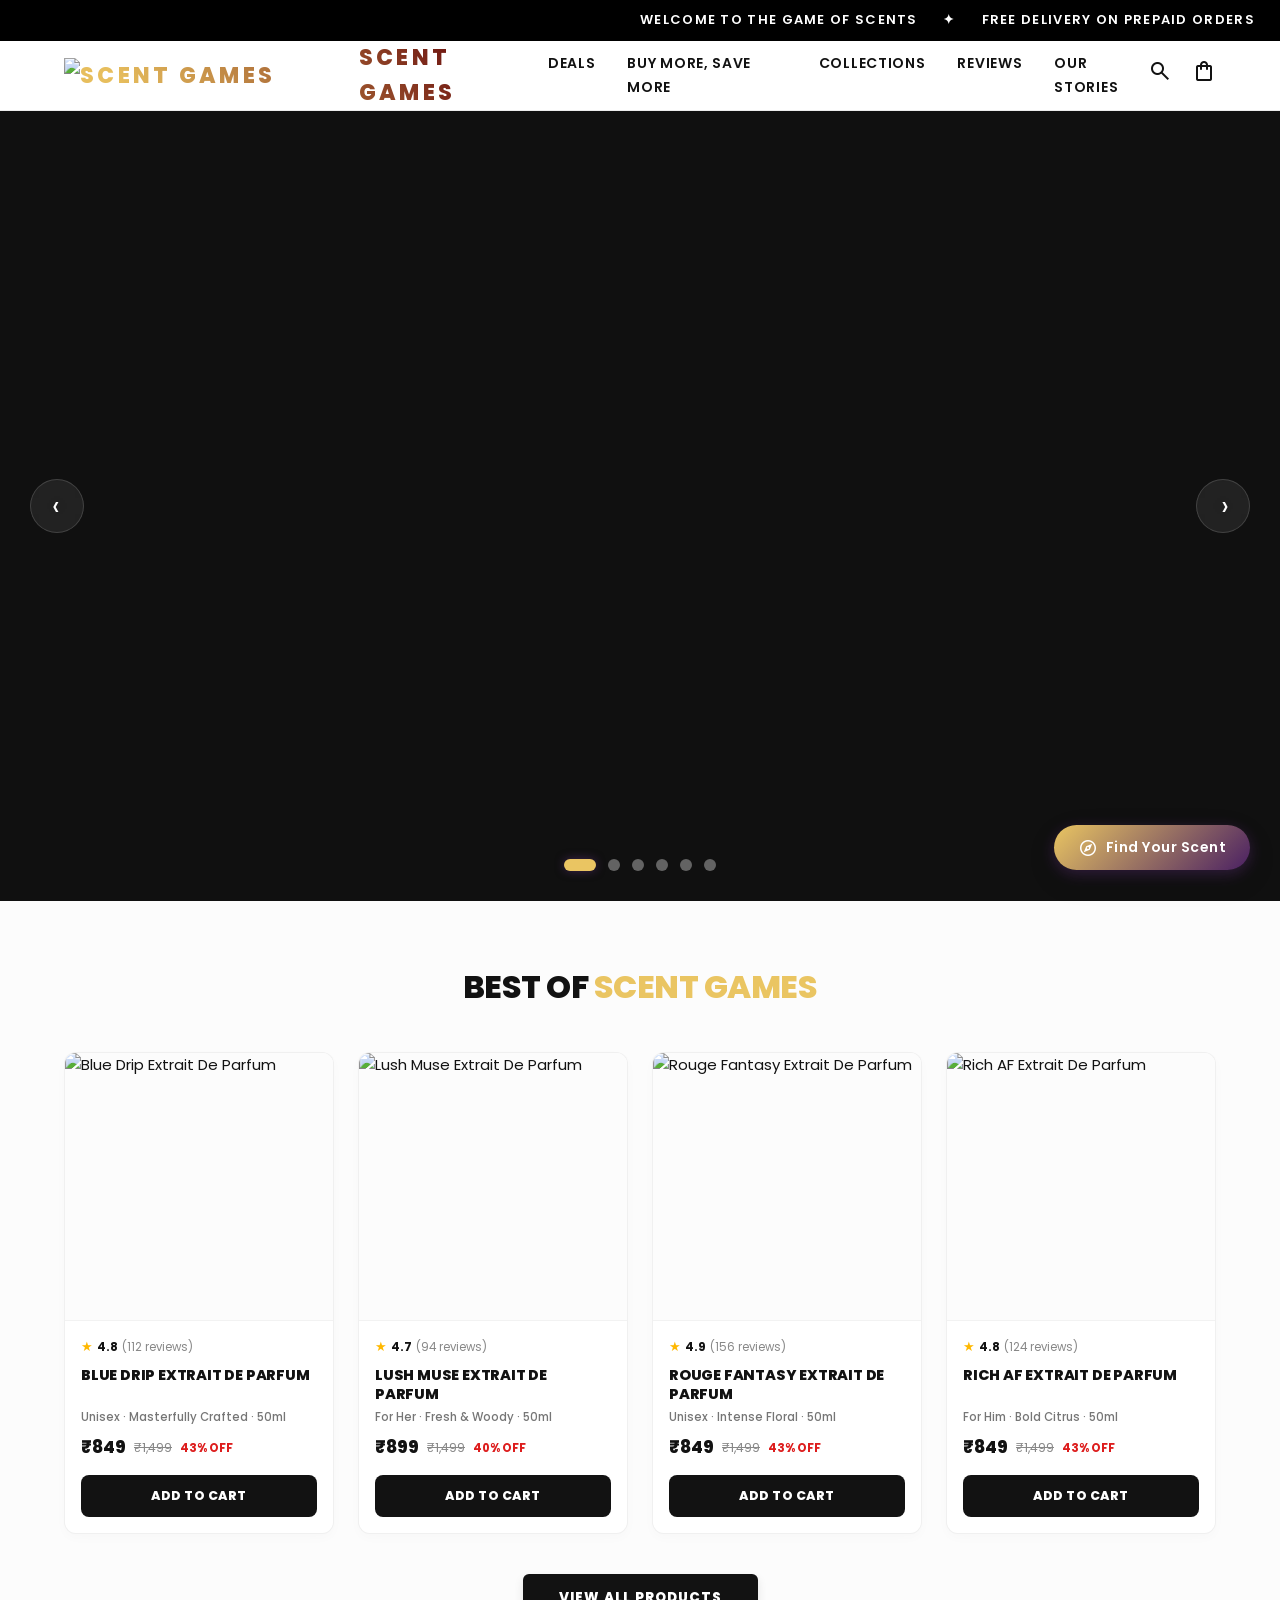
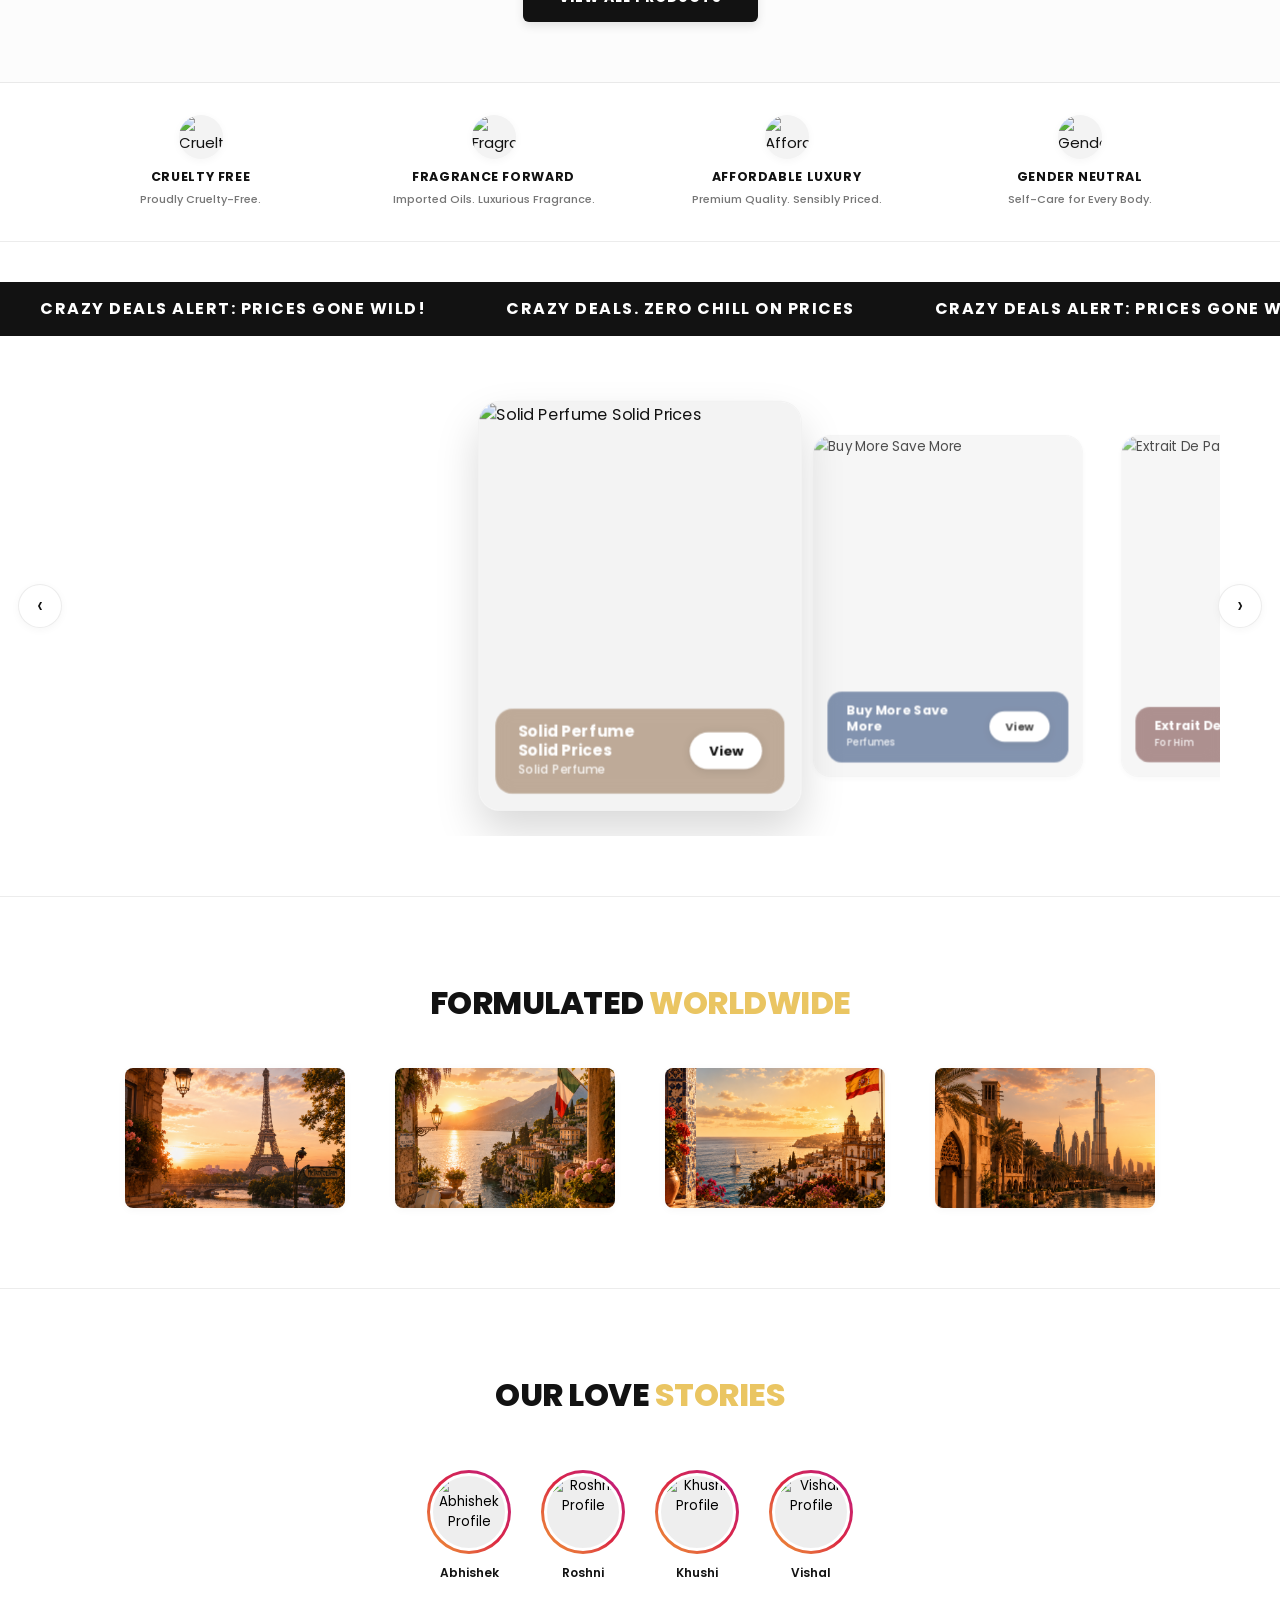
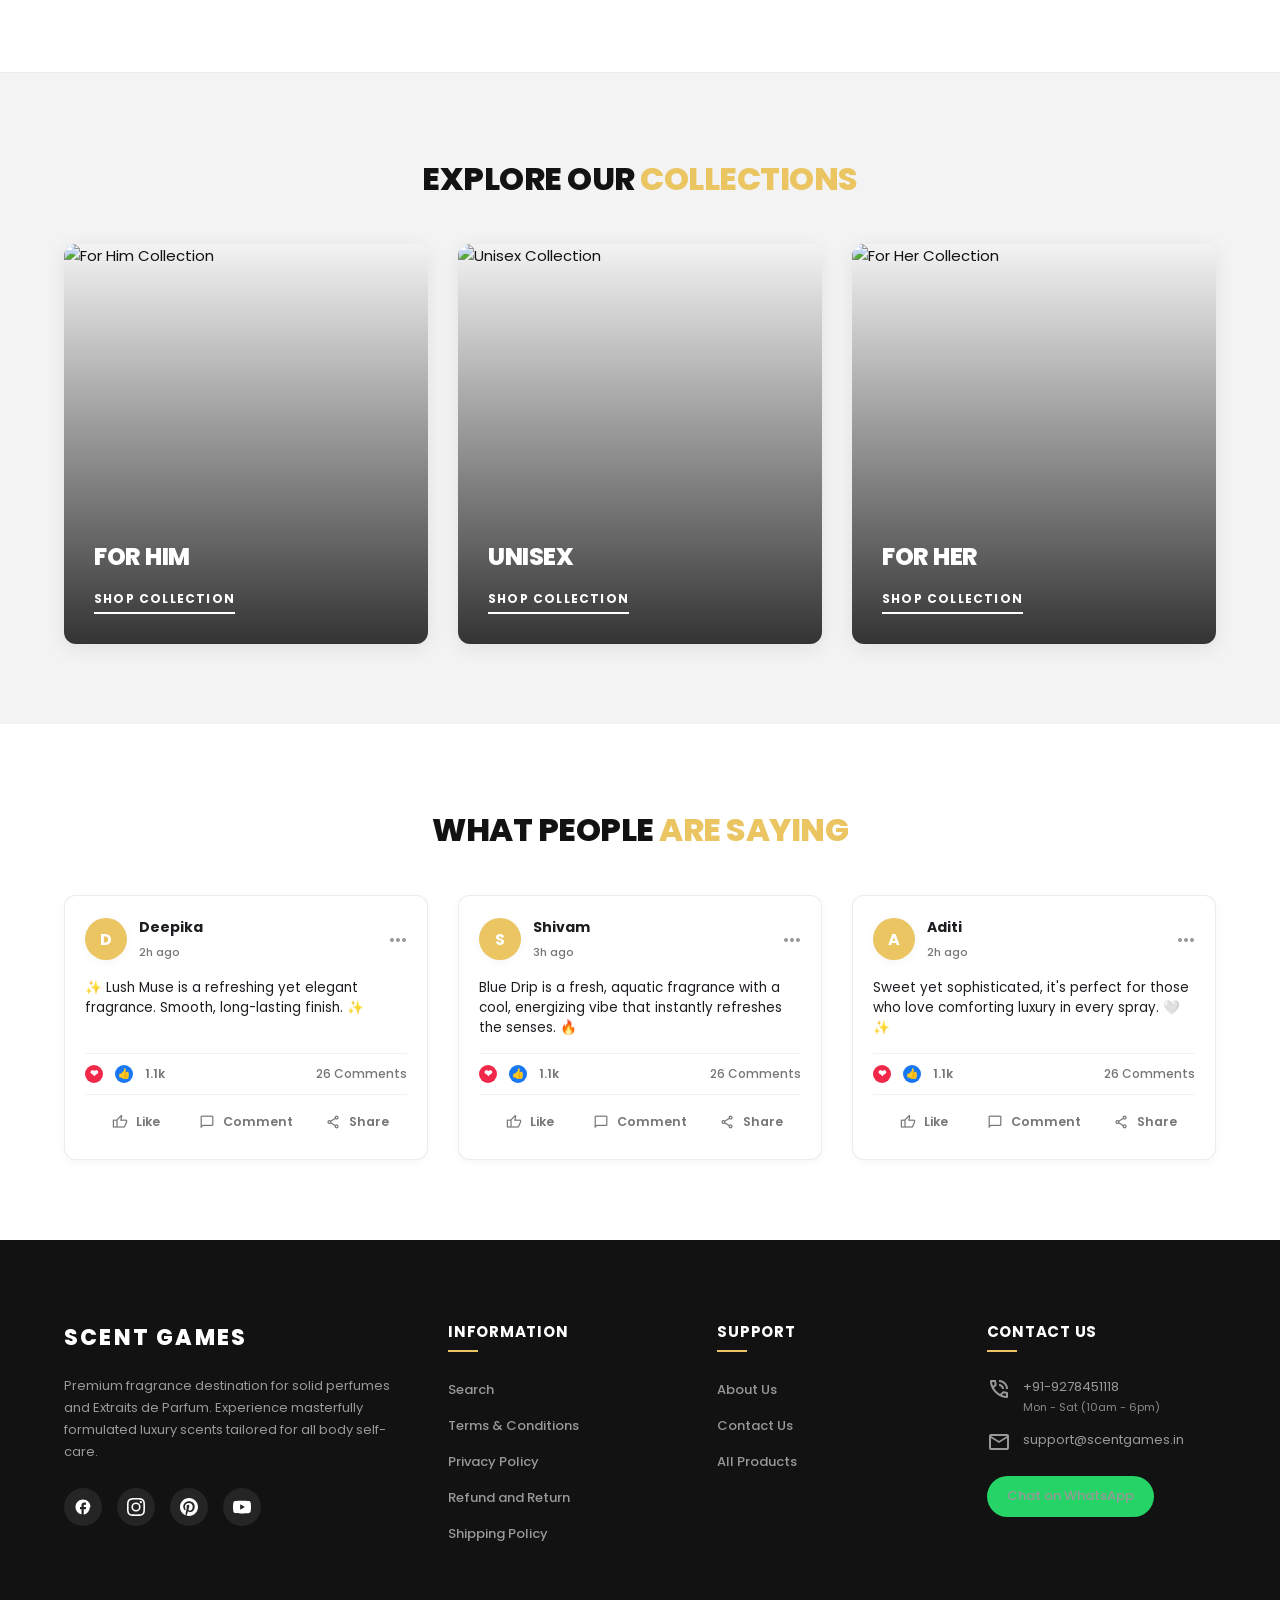
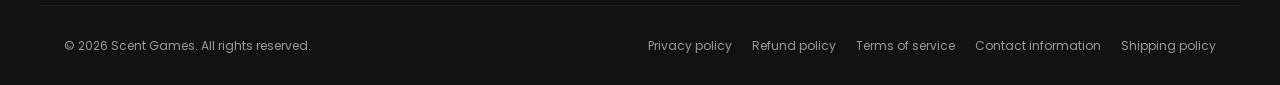
==== index.html @ b8e92f94 "feat: show country name in white text on hover inside formulated country icons" ====
<!DOCTYPE html>
<html lang="en">

<head>
  <meta charset="UTF-8">
  <meta name="viewport" content="width=device-width, initial-scale=1.0">
  <meta name="description"
    content="Scent Games - Premium Fragrance Collection. Internationally formulated solid perfumes and Extraits de Parfum. Masterfully crafted, exceptionally long lasting, cruelty-free.">
  <meta name="keywords"
    content="Scent Games, perfume, solid perfume, luxury fragrance, Extrait de Parfum, unisex perfume, cruelty-free scent">
  <meta name="author" content="Scent Games">

  <title>Scent Games | Premium Fragrance Collection</title>

  <!-- Favicon -->
  <link rel="icon" type="image/png"
    href="https://scentgames.in/cdn/shop/files/Favicon.png?crop=center&height=32&v=1773319005&width=32">

  <!-- Stylesheets -->
  <link rel="stylesheet" href="index.css">

  <!-- Material Symbols Outlined -->
  <link
    href="https://fonts.googleapis.com/css2?family=Material+Symbols+Outlined:opsz,wght,FILL,GRAD@20..48,100..700,0..1,-50..200"
    rel="stylesheet" />
</head>

<body>

  <!-- ── ANNOUNCEMENT BAR ─────────────────────────────────────────────────── -->
  <div class="announcement-bar">
    <div class="announcement-marquee">
      Welcome to The Game Of Scents &nbsp;&nbsp;&nbsp;&nbsp; ✦ &nbsp;&nbsp;&nbsp;&nbsp; Free delivery on prepaid orders
      &nbsp;&nbsp;&nbsp;&nbsp; ✦ &nbsp;&nbsp;&nbsp;&nbsp; Shop our Solid Perfumes and Extraits de Parfum now!
    </div>
  </div>

  <!-- ── HEADER ───────────────────────────────────────────────────────────── -->
  <header class="site-header">
    <div class="container header-container">
      <button class="menu-toggle" id="menu-toggle" aria-label="Toggle navigation">☰</button>

      <div class="logo">
        <a href="#home">
          <img src="https://scentgames.in/cdn/shop/files/LOGO_1.png?v=1768311142" alt="Scent Games Logo"
            class="logo-img">
          Scent Games
        </a>
      </div>

      <nav class="main-nav" id="main-nav">
        <ul>
          <li><a href="#bundle" class="nav-link">Deals</a></li>
          <li><a href="#bundle" class="nav-link">Buy More, Save More</a></li>
          <li><a href="#collections" class="nav-link">Collections</a></li>
          <li><a href="#testimonials" class="nav-link">Reviews</a></li>
          <li><a href="#stories" class="nav-link">Our Stories</a></li>
         
        </ul>
      </nav>

      <div class="header-actions">
        <button class="header-action-btn" id="search-btn" aria-label="Search">
          <span class="material-symbols-outlined">search</span>
        </button>
        <button class="header-action-btn" id="cart-open-btn" aria-label="Open Cart">
          <span class="material-symbols-outlined">shopping_bag</span>
          <span class="cart-count-badge" id="cart-badge" style="display: none;">0</span>
        </button>
      </div>
    </div>
  </header>

  <main id="MainContent">

    <!-- ── HERO SECTION ───────────────────────────────────────────────────── -->
    <!-- <section class="hero-slider" id="home">
      <!-- Slide 1 
      <div class="hero-slide active">
        <div class="hero-image-container">
          Desktop Image 
          <img src="https://scentgames.in/cdn/shop/files/hand_desktop.jpg?v=1771329452&width=3840"
            alt="Scent Games Premium Collection Desktop" class="mobile-hidden">
           Mobile Image 
          <img src="https://scentgames.in/cdn/shop/files/hand.jpg?v=1771329228&width=3840"
            alt="Scent Games Premium Collection Mobile" class="desktop-hidden">
        </div>
        <div class="hero-content">
          <h2>Premium Fragrance Collection</h2>
          <p>Internationally formulated. Masterfully crafted. Exceptionally long lasting.</p>
          <a href="#bundle" class="hero-btn">Shop Now</a>
        </div>
      </div>
    </section> -->
    <section class="hero-slider" id="home">

      <!-- Slide 1 : Blue Drip -->
      <div class="hero-slide active">
        <div class="hero-video-container">
          <video class="hero-video" autoplay muted loop playsinline>
            <source src="assets/videos/Scent_Games(BlueDrip)commercial.mp4" type="video/mp4">
          </video>
        </div>

        <div class="hero-content">
          <!-- <h2>Blue Drip</h2>
          <p>Fresh. Aquatic. Powerful.</p> -->
          <!-- <a href="#bundle" class="hero-btn">Shop Now</a> -->
        </div>
      </div>

      <!-- Slide 2 : Lush Muse -->
      <div class="hero-slide">
        <div class="hero-video-container">
          <video class="hero-video" autoplay muted loop playsinline>
            <source src="assets/videos/lush muse.mp4" type="video/mp4">
          </video>
        </div>

        <div class="hero-content">
          <!-- <h2>Lush Muse</h2>
          <p>Elegant. Feminine. Luxurious.</p> -->
          <!-- <a href="#bundle" class="hero-btn">Shop Now</a> -->
        </div>
      </div>

      <!-- Slide 3 : Rich AF -->
      <div class="hero-slide">
        <div class="hero-video-container">
          <video class="hero-video" autoplay muted loop playsinline>
            <source src="assets/videos/Scent_Games(RichAF)commercial.mp4" type="video/mp4">
          </video>
        </div>
        <div class="hero-content"></div>
      </div>

      <!-- Slide 4 : Vanillicious -->
      <div class="hero-slide">
        <div class="hero-video-container">
          <video class="hero-video" autoplay muted loop playsinline>
            <source src="assets/videos/Scent_games(Vanillicious)commercial.mp4" type="video/mp4">
          </video>
        </div>
        <div class="hero-content"></div>
      </div>

      <!-- Slide 5 : What IF -->
      <div class="hero-slide">
        <div class="hero-video-container">
          <video class="hero-video" autoplay muted loop playsinline>
            <source src="assets/videos/Scent_Games(What_IF)Commercial.mp4" type="video/mp4">
          </video>
        </div>
        <div class="hero-content"></div>
      </div>

      <!-- Slide 6 : Rouge Fantasy -->
      <div class="hero-slide">
        <div class="hero-video-container">
          <video class="hero-video" autoplay muted loop playsinline>
            <source src="assets/videos/Scent_Games(Rouge_Fantasy)Commercial.mp4" type="video/mp4">
          </video>
        </div>
        <div class="hero-content"></div>
      </div>

      <!-- Slider Controls -->
      <button class="hero-nav-btn hero-nav-btn--prev" id="hero-prev-btn" aria-label="Previous Slide">‹</button>
      <button class="hero-nav-btn hero-nav-btn--next" id="hero-next-btn" aria-label="Next Slide">›</button>

      <!-- Dots Indicators -->
      <div class="hero-dots" id="hero-dots-container">
        <span class="hero-dot active" data-slide="0"></span>
        <span class="hero-dot" data-slide="1"></span>
        <span class="hero-dot" data-slide="2"></span>
        <span class="hero-dot" data-slide="3"></span>
        <span class="hero-dot" data-slide="4"></span>
        <span class="hero-dot" data-slide="5"></span>
      </div>

    </section>

    <!-- ── SCENT FINDER QUIZ SECTION ───────────────────────────────────────── -->
    <section class="quiz-section section" id="scent-finder">
      <button class="quiz-modal-close" id="quiz-modal-close" aria-label="Close Scent Finder">✕</button>
      <div class="container">
        <h2 class="section-title">FIND YOUR PERFECT <span class="title-highlight">SCENT</span></h2>
        <p class="quiz-subtitle">Take our quick 4-step matchmaking quiz to discover your signature fragrance.</p>

        <div class="quiz-card" id="quiz-card">
          <!-- Quiz Progress Indicator -->
          <div class="quiz-progress-wrap">
            <div class="quiz-progress-labels">
              <span id="quiz-step-count">Step 1 of 4</span>
              <span id="quiz-step-percent">25% Complete</span>
            </div>
            <div class="quiz-progress-bar">
              <div class="quiz-progress-fill" id="quiz-progress-fill" style="width: 25%;"></div>
            </div>
          </div>

          <!-- Step 1: Gender -->
          <div class="quiz-step active" data-step="1">
            <h3 class="quiz-question">Whom is this fragrance for?</h3>
            <div class="quiz-options">
              <button type="button" class="quiz-option" data-value="him">
                <span class="material-symbols-outlined quiz-option-icon">man</span>
                <span class="quiz-option-title">For Him</span>
                <span class="quiz-option-desc">Bold, masculine, and sophisticated blends</span>
              </button>
              <button type="button" class="quiz-option" data-value="her">
                <span class="material-symbols-outlined quiz-option-icon">woman</span>
                <span class="quiz-option-title">For Her</span>
                <span class="quiz-option-desc">Elegant, feminine, and alluring blends</span>
              </button>
              <button type="button" class="quiz-option" data-value="unisex">
                <span class="material-symbols-outlined quiz-option-icon">wc</span>
                <span class="quiz-option-title">Unisex </span>
                <span class="quiz-option-desc">Versatile, balanced, and gender-neutral blends</span>
              </button>
            </div>
          </div>

          <!-- Step 2: Vibe -->
          <div class="quiz-step" data-step="2">
            <h3 class="quiz-question">What is your preferred vibe?</h3>
            <div class="quiz-options">
              <button type="button" class="quiz-option" data-value="fresh">
                <span class="material-symbols-outlined quiz-option-icon">water_drop</span>
                <span class="quiz-option-title">Fresh & Aquatic</span>
                <span class="quiz-option-desc">Clean, ocean breezes, and bright citrus notes</span>
              </button>
              <button type="button" class="quiz-option" data-value="woody">
                <span class="material-symbols-outlined quiz-option-icon">forest</span>
                <span class="quiz-option-title">Woody & Earthy</span>
                <span class="quiz-option-desc">Warm, deep forest, and rich sandalwood/cedar</span>
              </button>
              <button type="button" class="quiz-option" data-value="sweet">
                <span class="material-symbols-outlined quiz-option-icon">icecream</span>
                <span class="quiz-option-title">Floral & Sweet</span>
                <span class="quiz-option-desc">Comforting vanilla, floral gardens, and sweet jasmine</span>
              </button>
              <button type="button" class="quiz-option" data-value="spicy">
                <span class="material-symbols-outlined quiz-option-icon">local_fire_department</span>
                <span class="quiz-option-title">Spicy & Intense</span>
                <span class="quiz-option-desc">Bold spices, rich oud, and complex leather</span>
              </button>
            </div>
            <div class="quiz-navigation">
              <button type="button" class="quiz-nav-btn quiz-nav-btn--prev">Back</button>
            </div>
          </div>

          <!-- Step 3: Occasion -->
          <div class="quiz-step" data-step="3">
            <h3 class="quiz-question">When do you plan to wear it most?</h3>
            <div class="quiz-options">
              <button type="button" class="quiz-option" data-value="daily">
                <span class="material-symbols-outlined quiz-option-icon">sunny</span>
                <span class="quiz-option-title">Daily / Casual wear</span>
                <span class="quiz-option-desc">Versatile scents perfect for everyday settings</span>
              </button>
              <button type="button" class="quiz-option" data-value="night">
                <span class="material-symbols-outlined quiz-option-icon">dark_mode</span>
                <span class="quiz-option-title">Nights & Special Events</span>
                <span class="quiz-option-desc">Rich, seductive blends for evening outings</span>
              </button>
              <button type="button" class="quiz-option" data-value="office">
                <span class="material-symbols-outlined quiz-option-icon">business_center</span>
                <span class="quiz-option-title">Office / Professional</span>
                <span class="quiz-option-desc">Clean, subtle scents that are polite and refined</span>
              </button>
            </div>
            <div class="quiz-navigation">
              <button type="button" class="quiz-nav-btn quiz-nav-btn--prev">Back</button>
            </div>
          </div>

          <!-- Step 4: Intensity -->
          <div class="quiz-step" data-step="4">
            <h3 class="quiz-question">Choose your fragrance intensity:</h3>
            <div class="quiz-options">
              <button type="button" class="quiz-option" data-value="subtle">
                <span class="material-symbols-outlined quiz-option-icon">visibility_off</span>
                <span class="quiz-option-title">Subtle & Close</span>
                <span class="quiz-option-desc">Stays close to your skin, intimate and soft</span>
              </button>
              <button type="button" class="quiz-option" data-value="moderate">
                <span class="material-symbols-outlined quiz-option-icon">lens</span>
                <span class="quiz-option-title">Moderate & Balanced</span>
                <span class="quiz-option-desc">Leaves a pleasant trail, not overpowering</span>
              </button>
              <button type="button" class="quiz-option" data-value="bold">
                <span class="material-symbols-outlined quiz-option-icon">offline_bolt</span>
                <span class="quiz-option-title">Bold & Intense</span>
                <span class="quiz-option-desc">Long projection, fills a room, high statement</span>
              </button>
            </div>
            <div class="quiz-navigation">
              <button type="button" class="quiz-nav-btn quiz-nav-btn--prev">Back</button>
            </div>
          </div>

          <!-- Result Container (Hidden by default) -->
          <div class="quiz-result" id="quiz-result" style="display: none;">
            <div class="quiz-result-grid">
              <div class="quiz-result-img-wrap">
                <img id="quiz-match-img" src="" alt="Matched Fragrance">
              </div>
              <div class="quiz-result-details">
                <span class="quiz-result-badge">YOUR PERFECT MATCH</span>
                <h3 class="quiz-result-title" id="quiz-match-title">Fragrance Title</h3>
                <p class="quiz-result-notes" id="quiz-match-notes">Notes: Woody · Oud · Spicy</p>
                <p class="quiz-result-desc" id="quiz-match-desc">Fragrance description here...</p>
                <div class="quiz-result-price-row">
                  <span class="quiz-result-price" id="quiz-match-price">₹849</span>
                  <span class="quiz-result-original-price" id="quiz-match-original">₹1,499</span>
                </div>
                <div class="quiz-result-actions">
                  <button type="button" class="quiz-result-btn" id="quiz-match-add-btn">ADD TO BAG</button>
                  <button type="button" class="quiz-result-btn quiz-result-btn--secondary" id="quiz-retake-btn">RETAKE
                    QUIZ</button>
                </div>
              </div>
            </div>
          </div>

        </div>
      </div>
    </section>

    <!-- ── FEATURED PRODUCTS SECTION ──────────────────────────────────────── -->
    <section class="products-section section" id="featured-products">
      <div class="container">
        <h2 class="section-title">Best of <span class="title-highlight">Scent Games</span></h2>

        <div class="products-grid">

          <!-- Product 1: Blue Drip -->
          <div class="product-card" data-product-id="single-blue-drip">
            <a href="product-blue-drip.html" class="product-card__media-link">
              <div class="product-card__img-wrap">
                <img src="https://scentgames.in/cdn/shop/files/34_400x400_crop_center.jpg?v=1777812440"
                  alt="Blue Drip Extrait De Parfum">
                <img src="assets/images/BLUE DRIP PRODUCT IMAGE.png" alt="Blue Drip Product Image" class="hover-img">
              </div>
            </a>
            <div class="product-card__details">
              <div class="product-card__rating">
                <span class="star-icon">★</span>
                <span class="rating-value">4.8</span>
                <span class="rating-count">(112 reviews)</span>
              </div>
              <h3 class="product-card__title"><a href="product-blue-drip.html">Blue Drip Extrait De Parfum</a></h3>
              <p class="product-card__subtitle">Unisex · Masterfully Crafted · 50ml</p>
              <div class="product-card__price-row">
                <span class="price-current">₹849</span>
                <span class="price-original">₹1,499</span>
                <span class="price-discount">43% OFF</span>
              </div>
              <button type="button" class="product-card__add-btn" data-id="single-blue-drip"
                data-title="Blue Drip Extrait De Parfum - 50ml" data-price="849"
                data-img="https://scentgames.in/cdn/shop/files/34_400x400_crop_center.jpg?v=1777812440">
                ADD TO CART
              </button>
            </div>
          </div>

          <!-- Product 2: Lush Muse -->
          <div class="product-card" data-product-id="single-lush-muse">
            <a href="product-lush-muse.html" class="product-card__media-link">
              <div class="product-card__img-wrap">
                <img src="https://scentgames.in/cdn/shop/files/55_400x400_crop_center.jpg?v=1777812439"
                  alt="Lush Muse Extrait De Parfum">
                <img src="assets/images/LUSH MUSE PRODUCT IMAGE.png" alt="Lush Muse Product Image" class="hover-img">
              </div>
            </a>
            <div class="product-card__details">
              <div class="product-card__rating">
                <span class="star-icon">★</span>
                <span class="rating-value">4.7</span>
                <span class="rating-count">(94 reviews)</span>
              </div>
              <h3 class="product-card__title"><a href="product-lush-muse.html">Lush Muse Extrait De Parfum</a></h3>
              <p class="product-card__subtitle">For Her · Fresh & Woody · 50ml</p>
              <div class="product-card__price-row">
                <span class="price-current">₹899</span>
                <span class="price-original">₹1,499</span>
                <span class="price-discount">40% OFF</span>
              </div>
              <button type="button" class="product-card__add-btn" data-id="single-lush-muse"
                data-title="LUSH MUSE Extrait De Parfum For Her - 50ml" data-price="899"
                data-img="https://scentgames.in/cdn/shop/files/55_400x400_crop_center.jpg?v=1777812439">
                ADD TO CART
              </button>
            </div>
          </div>

          <!-- Product 3: Rouge Fantasy -->
          <div class="product-card" data-product-id="single-rouge-fantasy">
            <a href="product-rouge-fantasy.html" class="product-card__media-link">
              <div class="product-card__img-wrap">
                <img src="https://scentgames.in/cdn/shop/files/48_400x400_crop_center.jpg?v=1777812073"
                  alt="Rouge Fantasy Extrait De Parfum">
                <img src="assets/images/ROUGE FANTASY PRODUCT IMAGE.png" alt="Rouge Fantasy Product Image"
                  class="hover-img">
              </div>
            </a>
            <div class="product-card__details">
              <div class="product-card__rating">
                <span class="star-icon">★</span>
                <span class="rating-value">4.9</span>
                <span class="rating-count">(156 reviews)</span>
              </div>
              <h3 class="product-card__title"><a href="product-rouge-fantasy.html">Rouge Fantasy Extrait De Parfum</a></h3>
              <p class="product-card__subtitle">Unisex · Intense Floral · 50ml</p>
              <div class="product-card__price-row">
                <span class="price-current">₹849</span>
                <span class="price-original">₹1,499</span>
                <span class="price-discount">43% OFF</span>
              </div>
              <button type="button" class="product-card__add-btn" data-id="single-rouge-fantasy"
                data-title="Rouge Fantasy Extrait De Parfum for Unisex – 50ml" data-price="849"
                data-img="https://scentgames.in/cdn/shop/files/48_400x400_crop_center.jpg?v=1777812073">
                ADD TO CART
              </button>
            </div>
          </div>

          <!-- Product 4: Rich AF -->
          <div class="product-card" data-product-id="single-rich-af">
            <a href="product-rich-af.html" class="product-card__media-link">
              <div class="product-card__img-wrap">
                <img src="https://scentgames.in/cdn/shop/files/69_400x400_crop_center.jpg?v=1777812440"
                  alt="Rich AF Extrait De Parfum">
                <img src="assets/images/RICH AF PRODUCT IMAGE.png" alt="Rich AF Product Image" class="hover-img">
              </div>
            </a>
            <div class="product-card__details">
              <div class="product-card__rating">
                <span class="star-icon">★</span>
                <span class="rating-value">4.8</span>
                <span class="rating-count">(124 reviews)</span>
              </div>
              <h3 class="product-card__title"><a href="product-rich-af.html">Rich AF Extrait De Parfum</a></h3>
              <p class="product-card__subtitle">For Him · Bold Citrus · 50ml</p>
              <div class="product-card__price-row">
                <span class="price-current">₹849</span>
                <span class="price-original">₹1,499</span>
                <span class="price-discount">43% OFF</span>
              </div>
              <button type="button" class="product-card__add-btn" data-id="single-rich-af"
                data-title="Rich AF Extrait De Parfum for Him - 50ml" data-price="849"
                data-img="https://scentgames.in/cdn/shop/files/69_400x400_crop_center.jpg?v=1777812440">
                ADD TO CART
              </button>
            </div>
          </div>

          <!-- Product 5: Vanillicious (Extra) -->
          <div class="product-card extra-product" data-product-id="single-vanillicious" data-gender="her">
            <a href="product-vanillicious.html" class="product-card__media-link">
              <div class="product-card__img-wrap">
                <img src="https://scentgames.in/cdn/shop/files/62_400x400_crop_center.jpg?v=1777812438"
                  alt="Vanillicious Extrait De Parfum">
                <img src="assets/images/VANILLICIOUS PRODUCT IMAGE.png" alt="Vanillicious Product Image"
                  class="hover-img">
              </div>
            </a>
            <div class="product-card__details">
              <div class="product-card__rating">
                <span class="star-icon">★</span>
                <span class="rating-value">4.6</span>
                <span class="rating-count">(78 reviews)</span>
              </div>
              <h3 class="product-card__title"><a href="product-vanillicious.html">Vanillicious Extrait De Parfum</a></h3>
              <p class="product-card__subtitle">For Her · Bold & Sweet · 50ml</p>
              <div class="product-card__price-row">
                <span class="price-current">₹849</span>
                <span class="price-original">₹1,499</span>
                <span class="price-discount">43% OFF</span>
              </div>
              <button type="button" class="product-card__add-btn" data-id="single-vanillicious"
                data-title="Vanillicious Extrait De Parfum - 50ml" data-price="849"
                data-img="https://scentgames.in/cdn/shop/files/62_400x400_crop_center.jpg?v=1777812438">
                ADD TO CART
              </button>
            </div>
          </div>

          <!-- Product 6: What If (Extra) -->
          <div class="product-card extra-product" data-product-id="single-what-if" data-gender="him">
            <a href="product-what-if.html" class="product-card__media-link">
              <div class="product-card__img-wrap">
                <img src="https://scentgames.in/cdn/shop/files/41_400x400_crop_center.jpg?v=1777812439"
                  alt="What If Extrait De Parfum">
                <img src="assets/images/WHAT IF PRODUCT IMAGE.png" alt="What If Product Image" class="hover-img">
              </div>
            </a>
            <div class="product-card__details">
              <div class="product-card__rating">
                <span class="star-icon">★</span>
                <span class="rating-value">4.7</span>
                <span class="rating-count">(89 reviews)</span>
              </div>
              <h3 class="product-card__title"><a href="product-what-if.html">What If Extrait De Parfum</a></h3>
              <p class="product-card__subtitle">For Him · Bold Woody · 50ml</p>
              <div class="product-card__price-row">
                <span class="price-current">₹849</span>
                <span class="price-original">₹1,499</span>
                <span class="price-discount">43% OFF</span>
              </div>
              <button type="button" class="product-card__add-btn" data-id="single-what-if"
                data-title="What If Extrait De Parfum - 50ml" data-price="849"
                data-img="https://scentgames.in/cdn/shop/files/41_400x400_crop_center.jpg?v=1777812439">
                ADD TO CART
              </button>
            </div>
          </div>

          <!-- Product 7: Solid Perfume Collection (Extra) 
          <div class="product-card extra-product" data-product-id="single-solid-perfume" data-gender="solid">
            <div class="product-card__img-wrap">
              <img src="https://scentgames.in/cdn/shop/files/2_86bc3cbd-1ece-49d7-a30e-6081ee94cf53.jpg?v=1773328886&width=1500"
                alt="Solid Perfume Collection">
            </div>
            <div class="product-card__details">
              <div class="product-card__rating">
                <span class="star-icon">★</span>
                <span class="rating-value">4.8</span>
                <span class="rating-count">(210 reviews)</span>
              </div>
              <h3 class="product-card__title">Solid Perfume Collection</h3>
              <p class="product-card__subtitle">Unisex · Travel-friendly Solid Wax · 15g</p>
              <div class="product-card__price-row">
                <span class="price-current">₹499</span>
                <span class="price-original">₹999</span>
                <span class="price-discount">50% OFF</span>
              </div>
              <button type="button" class="product-card__add-btn" data-id="single-solid-perfume"
                data-title="Solid Perfume Collection - 15g" data-price="499"
                data-img="https://scentgames.in/cdn/shop/files/2_86bc3cbd-1ece-49d7-a30e-6081ee94cf53.jpg?v=1773328886&width=1500">
                ADD TO CART
              </button>
            </div>
          </div> -->

        </div>

        <!-- View All Products Button -->
        <div class="products-action-wrap">
          <button type="button" class="view-all-products-btn" id="view-all-products-btn">VIEW ALL PRODUCTS</button>
        </div>
      </div>
    </section>



    <!-- ── FEATURES SECTION ───────────────────────────────────────────────── -->
    <section class="features-section">
      <div class="container">
        <div class="features-grid">
          <!-- Feature 1 -->
          <div class="feature-item">
            <div class="feature-img-wrapper">
              <img src="https://scentgames.in/cdn/shop/files/Screenshot_2026-02-21_at_5.55.55_PM.png?v=1771676771"
                alt="Cruelty Free logo">
            </div>
            <h3 class="feature-title">Cruelty Free</h3>
            <p class="feature-desc">Proudly Cruelty-Free.</p>
          </div>
          <!-- Feature 2 -->
          <div class="feature-item">
            <div class="feature-img-wrapper">
              <img src="https://scentgames.in/cdn/shop/files/Screenshot_2026-02-21_at_5.57.42_PM.png?v=1771676888"
                alt="Fragrance Forward logo">
            </div>
            <h3 class="feature-title">Fragrance Forward</h3>
            <p class="feature-desc">Imported Oils. Luxurious Fragrance.</p>
          </div>
          <!-- Feature 3 -->
          <div class="feature-item">
            <div class="feature-img-wrapper">
              <img
                src="https://scentgames.in/cdn/shop/files/affordability-sign-icon-wallet-logo-cash-savings-symbol-premium-quality-graphic-design-elements-modern-signs-linear-pictograms-objects-filled-symbols-simple-thick-lines-icon-vector.jpg?v=1771677050"
                alt="Affordable Luxury logo">
            </div>
            <h3 class="feature-title">Affordable Luxury</h3>
            <p class="feature-desc">Premium Quality. Sensibly Priced.</p>
          </div>
          <!-- Feature 4 -->
          <div class="feature-item">
            <div class="feature-img-wrapper">
              <img src="https://scentgames.in/cdn/shop/files/Screenshot_2026-02-21_at_6.12.40_PM.png?v=1771677776"
                alt="Gender Neutral logo">
            </div>
            <h3 class="feature-title">Gender Neutral</h3>
            <p class="feature-desc">Self-Care for Every Body.</p>
          </div>
        </div>
      </div>
    </section>

    <!-- ── CRAZY DEALS SECTION ────────────────────────────────────────────── -->
    <section class="deals-section" id="deals">
      <!-- Endless Horizontal Marquee Ticker -->
      <div class="deals-ticker">
        <div class="deals-ticker__track">
          <span>Crazy Deals Alert: Prices Gone Wild!</span>
          <span>Crazy Deals. Zero Chill on Prices</span>
          <span>Crazy Deals Alert: Prices Gone Wild!</span>
          <span>Crazy Deals. Zero Chill on Prices</span>
          <span>Crazy Deals Alert: Prices Gone Wild!</span>
          <span>Crazy Deals. Zero Chill on Prices</span>
          <span>Crazy Deals Alert: Prices Gone Wild!</span>
          <span>Crazy Deals. Zero Chill on Prices</span>
          <span>Crazy Deals Alert: Prices Gone Wild!</span>
          <span>Crazy Deals. Zero Chill on Prices</span>
          <span>Crazy Deals Alert: Prices Gone Wild!</span>
          <span>Crazy Deals. Zero Chill on Prices</span>
        </div>
      </div>

      <!-- Carousel Cards -->
      <div class="deals-carousel-wrap">
        <button class="deals-nav-btn deals-nav-btn--prev" aria-label="Previous Deal">‹</button>
        <div class="deals-carousel">

          <!-- Card 1: Solid Perfume -->
          <a href="#collections" class="deals-card">
            <div class="deals-card__img-wrap">
              <img
                src="https://scentgames.in/cdn/shop/files/2_86bc3cbd-1ece-49d7-a30e-6081ee94cf53.jpg?v=1773328886&width=1500"
                alt="Solid Perfume Solid Prices">
            </div>
            <div class="deals-card__info deals-card__info--tan">
              <div class="deals-card__text">
                <h3 class="deals-card__title">Solid Perfume Solid Prices</h3>
                <p class="deals-card__desc">Solid Perfume</p>
              </div>
              <button type="button" class="deals-card__btn">View</button>
            </div>
          </a>

          <!-- Card 2: Buy More Save More -->
          <a href="javascript:void(0)" class="deals-card" data-deal-type="him">
            <div class="deals-card__img-wrap">
              <img
                src="https://scentgames.in/cdn/shop/files/25_9dd87511-30dc-478f-825f-17b93e47f117.jpg?v=1779894970&width=1500"
                alt="Buy More Save More">
            </div>
            <div class="deals-card__info deals-card__info--blue">
              <div class="deals-card__text">
                <h3 class="deals-card__title">Buy More Save More</h3>
                <p class="deals-card__desc">Perfumes</p>
              </div>
              <button type="button" class="deals-card__btn">View</button>
            </div>
          </a>

          <!-- Card 3: Extrait De Parfum (Him) -->
          <a href="javascript:void(0)" class="deals-card" data-deal-type="him">
            <div class="deals-card__img-wrap">
              <img
                src="https://scentgames.in/cdn/shop/files/3_4a2d2ff5-5e8d-4fc6-800d-5f5bb8a2f97a.jpg?v=1773328886&width=1500"
                alt="Extrait De Parfum For Him">
            </div>
            <div class="deals-card__info deals-card__info--maroon">
              <div class="deals-card__text">
                <h3 class="deals-card__title">Extrait De Parfum</h3>
                <p class="deals-card__desc">For Him</p>
              </div>
              <button type="button" class="deals-card__btn">View</button>
            </div>
          </a>

          <!-- Card 4: Extrait De Parfum (Her) -->
          <a href="javascript:void(0)" class="deals-card" data-deal-type="her">
            <div class="deals-card__img-wrap">
              <img
                src="https://scentgames.in/cdn/shop/files/4_3b6a6d84-bb17-4a90-ba22-2c6df979716a.jpg?v=1773328886&width=1500"
                alt="Extrait De Parfum For Her">
            </div>
            <div class="deals-card__info deals-card__info--mauve">
              <div class="deals-card__text">
                <h3 class="deals-card__title">Extrait De Parfum</h3>
                <p class="deals-card__desc">for Her</p>
              </div>
              <button type="button" class="deals-card__btn">View</button>
            </div>
          </a>

        </div>
        <button class="deals-nav-btn deals-nav-btn--next" aria-label="Next Deal">›</button>
      </div>
    </section>





    <!-- ── FORMULATED WORLDWIDE SECTION ─────────────────────────────────────── -->
    <section class="formulated-section section">
      <div class="container">
        <h2 class="section-title">Formulated <span class="title-highlight">Worldwide</span></h2>
        <div class="formulated-grid">
          <!-- Country 1 -->
          <div class="formulated-item">
            <div class="formulated-icon-wrap">
              <img src="assets/images/ICON WRAP OF FRANCE.png" alt="France Icon">
              <span class="formulated-name">France</span>
            </div>
          </div>
          <!-- Country 2 -->
          <div class="formulated-item">
            <div class="formulated-icon-wrap">
              <img src="assets/images/ICON WRAP OF ITALY.png" alt="Italy Icon">
              <span class="formulated-name">Italy</span>
            </div>
          </div>
          <!-- Country 3 -->
          <div class="formulated-item">
            <div class="formulated-icon-wrap">
              <img src="assets/images/ICON WRAP OF SPAIN.png" alt="Spain Icon">
              <span class="formulated-name">Spain</span>
            </div>
          </div>
          <!-- Country 4 -->
          <div class="formulated-item">
            <div class="formulated-icon-wrap">
              <img src="assets/images/ICON WRAP OF UAE.png" alt="UAE Icon">
              <span class="formulated-name">UAE</span>
            </div>
          </div>
        </div>
      </div>
    </section>

    <!-- ── OUR LOVE STORIES (Instagram Stories) ────────────────────────────── -->
    <section class="stories-section section" id="stories">
      <div class="container">
        <h2 class="section-title">Our Love <span class="title-highlight">Stories</span></h2>

        <div class="stories-carousel">
          <!-- Abhishek -->
          <button class="story-avatar-btn" data-index="0">
            <div class="story-border">
              <div class="story-img-container">
                <img
                  src="https://scentgames.in/cdn/shop/files/Screenshot_2026-02-17_at_6.07.13_PM.png?v=1771331852&width=200"
                  alt="Abhishek Profile">
              </div>
            </div>
            <!-- Spelling mistake fixed: Abhiskek -> Abhishek -->
            <span class="story-name">Abhishek</span>
          </button>

          <!-- Roshni -->
          <button class="story-avatar-btn" data-index="1">
            <div class="story-border">
              <div class="story-img-container">
                <img
                  src="https://scentgames.in/cdn/shop/files/Screenshot_2026-02-17_at_6.24.22_PM.png?v=1771332893&width=200"
                  alt="Roshni Profile">
              </div>
            </div>
            <span class="story-name">Roshni</span>
          </button>

          <!-- Khushi -->
          <button class="story-avatar-btn" data-index="2">
            <div class="story-border">
              <div class="story-img-container">
                <img
                  src="https://scentgames.in/cdn/shop/files/Screenshot_2026-02-17_at_6.36.51_PM.png?v=1771333641&width=200"
                  alt="Khushi Profile">
              </div>
            </div>
            <span class="story-name">Khushi</span>
          </button>

          <!-- Vishal -->
          <button class="story-avatar-btn" data-index="3">
            <div class="story-border">
              <div class="story-img-container">
                <img
                  src="https://scentgames.in/cdn/shop/files/Screenshot_2026-02-17_at_6.59.59_PM.png?v=1771335257&width=400"
                  alt="Vishal Profile">
              </div>
            </div>
            <span class="story-name">Vishal</span>
          </button>
        </div>
      </div>
    </section>

    <!-- ── COLLECTIONS SECTION ─────────────────────────────────────────────── -->
    <section class="collections-section section" id="collections">
      <div class="container">
        <h2 class="section-title">Explore Our <span class="title-highlight">Collections</span></h2>

        <div class="collections-grid">
          <!-- Card For Him -->
          <div class="collection-card" onclick="location.href='#bundle'">
            <img class="collection-img"
              src="https://scentgames.in/cdn/shop/collections/for_him.jpg?v=1768389228&width=1500"
              alt="For Him Collection">
            <div class="collection-info">
              <h3 class="collection-name">For Him</h3>
              <span class="collection-btn">Shop Collection</span>
            </div>
          </div>
          <!-- Card Unisex -->
          <div class="collection-card" onclick="location.href='#bundle'">
            <img class="collection-img"
              src="https://scentgames.in/cdn/shop/collections/fragrance-bold-2-middle.jpg?v=1768390348&width=1500"
              alt="Unisex Collection">
            <div class="collection-info">
              <h3 class="collection-name">Unisex</h3>
              <span class="collection-btn">Shop Collection</span>
            </div>
          </div>
          <!-- Card For Her -->
          <div class="collection-card" onclick="location.href='#bundle'">
            <img class="collection-img"
              src="https://scentgames.in/cdn/shop/collections/for_her.jpg?v=1768389307&width=1500"
              alt="For Her Collection">
            <div class="collection-info">
              <h3 class="collection-name">For Her</h3>
              <span class="collection-btn">Shop Collection</span>
            </div>
          </div>
        </div>
      </div>
    </section>


    <!-- ── FACEBOOK TESTIMONIALS SECTION ───────────────────────────────────── -->
    <section class="testimonials-section section" id="testimonials">
      <div class="container">
        <h2 class="section-title">What People <span class="title-highlight">Are Saying</span></h2>

        <div class="testimonials-grid">
          <!-- Card Deepika -->
          <div class="fb-testimonial-card">
            <div class="fb-post-header">
              <div class="fb-author-avatar">D</div>
              <div class="fb-author-details">
                <h4 class="fb-author-name">Deepika</h4>
                <span class="fb-post-time">2h ago</span>
              </div>
              <div class="fb-post-options">•••</div>
            </div>
            <p class="fb-post-body">✨ Lush Muse is a refreshing yet elegant fragrance. Smooth, long-lasting finish. ✨
            </p>
            <div class="fb-post-reactions">
              <div class="fb-reaction-icons">
                <span class="fb-reaction-badge fb-reaction-badge--love">❤</span>
                <span class="fb-reaction-badge fb-reaction-badge--like">👍</span>
                <span>1.1k</span>
              </div>
              <span class="fb-post-stats">26 Comments</span>
            </div>
            <div class="fb-action-buttons">
              <button class="fb-action-btn"><span class="material-symbols-outlined"
                  style="font-size: 1.6rem;">thumb_up</span> Like</button>
              <button class="fb-action-btn"><span class="material-symbols-outlined"
                  style="font-size: 1.6rem;">chat_bubble</span> Comment</button>
              <button class="fb-action-btn"><span class="material-symbols-outlined"
                  style="font-size: 1.6rem;">share</span> Share</button>
            </div>
          </div>

          <!-- Card Shivam -->
          <div class="fb-testimonial-card">
            <div class="fb-post-header">
              <div class="fb-author-avatar">S</div>
              <div class="fb-author-details">
                <h4 class="fb-author-name">Shivam</h4>
                <span class="fb-post-time">3h ago</span>
              </div>
              <div class="fb-post-options">•••</div>
            </div>
            <p class="fb-post-body">Blue Drip is a fresh, aquatic fragrance with a cool, energizing vibe that instantly
              refreshes the senses. 🔥</p>
            <div class="fb-post-reactions">
              <div class="fb-reaction-icons">
                <span class="fb-reaction-badge fb-reaction-badge--love">❤</span>
                <span class="fb-reaction-badge fb-reaction-badge--like">👍</span>
                <span>1.1k</span>
              </div>
              <span class="fb-post-stats">26 Comments</span>
            </div>
            <div class="fb-action-buttons">
              <button class="fb-action-btn"><span class="material-symbols-outlined"
                  style="font-size: 1.6rem;">thumb_up</span> Like</button>
              <button class="fb-action-btn"><span class="material-symbols-outlined"
                  style="font-size: 1.6rem;">chat_bubble</span> Comment</button>
              <button class="fb-action-btn"><span class="material-symbols-outlined"
                  style="font-size: 1.6rem;">share</span> Share</button>
            </div>
          </div>

          <!-- Card Aditi -->
          <div class="fb-testimonial-card">
            <div class="fb-post-header">
              <div class="fb-author-avatar">A</div>
              <div class="fb-author-details">
                <h4 class="fb-author-name">Aditi</h4>
                <span class="fb-post-time">2h ago</span>
              </div>
              <div class="fb-post-options">•••</div>
            </div>
            <p class="fb-post-body">Sweet yet sophisticated, it's perfect for those who love comforting luxury in every
              spray. 🤍✨</p>
            <div class="fb-post-reactions">
              <div class="fb-reaction-icons">
                <span class="fb-reaction-badge fb-reaction-badge--love">❤</span>
                <span class="fb-reaction-badge fb-reaction-badge--like">👍</span>
                <span>1.1k</span>
              </div>
              <span class="fb-post-stats">26 Comments</span>
            </div>
            <div class="fb-action-buttons">
              <button class="fb-action-btn"><span class="material-symbols-outlined"
                  style="font-size: 1.6rem;">thumb_up</span> Like</button>
              <button class="fb-action-btn"><span class="material-symbols-outlined"
                  style="font-size: 1.6rem;">chat_bubble</span> Comment</button>
              <button class="fb-action-btn"><span class="material-symbols-outlined"
                  style="font-size: 1.6rem;">share</span> Share</button>
            </div>
          </div>
        </div>
      </div>
    </section>

  </main>

  <!-- ── CART DRAWER MODAL ────────────────────────────────────────────────── -->
  <div class="cart-drawer-overlay" id="cart-drawer-overlay"></div>

  <div class="cart-drawer" id="cart-drawer">
    <div class="cart-drawer-header">
      <h3 class="cart-drawer-title">Shopping Bag</h3>
      <button class="cart-drawer-close" id="cart-drawer-close">✕</button>
    </div>
    <div class="cart-drawer-body" id="cart-drawer-body">
      <!-- Injected dynamically by index.js -->
    </div>
    <div class="cart-drawer-footer">
      <div class="cart-summary-row">
        <span>Subtotal</span>
        <span class="cart-summary-total" id="cart-subtotal">₹0</span>
      </div>
      
      <!-- Pincode Checker Widget -->
      <div class="cart-pincode-checker" id="cart-pincode-checker" style="display: none;">
        <label for="cart-pincode-input" class="pincode-label">Estimate Delivery Date</label>
        <div class="pincode-input-row">
          <input type="text" id="cart-pincode-input" maxlength="6" placeholder="Enter Pincode (e.g. 110001)" aria-label="Enter Pincode">
          <button type="button" id="cart-pincode-btn">Check</button>
        </div>
        <div id="cart-pincode-result" class="pincode-result-box"></div>
      </div>

      <button class="cart-checkout-btn" id="cart-checkout-btn" disabled>Check Out</button>
    </div>
  </div>

  <!-- ── INSTAGRAM STORIES VIEW MODAL ─────────────────────────────────────── -->
  <div class="stories-modal" id="stories-modal">
    <button class="story-modal-close" id="story-close-btn">✕</button>

    <div class="story-modal-container">

      <!-- Timeline progress ticks -->
      <div class="story-modal-overlay">
        <div>
          <div class="story-progress-bar-container" id="story-progress-container">
            <!-- Dynamic progress bars -->
          </div>
          <div class="story-modal-header">
            <div class="story-author-info">
              <div class="story-author-img">
                <img id="story-author-img" src="" alt="">
              </div>
              <span class="story-author-name" id="story-author-name"></span>
            </div>
            <div class="story-controls">
              <button class="story-control-btn" id="story-play-pause-btn">⏸</button>
              <button class="story-control-btn" id="story-mute-btn">🔊</button>
            </div>
          </div>
        </div>
      </div>

      <!-- Invisible tap targets for navigation -->
      <div class="story-nav-zone story-nav-zone--prev" id="story-nav-prev"></div>
      <div class="story-nav-zone story-nav-zone--next" id="story-nav-next"></div>

      <!-- Video media player -->
      <div class="story-modal-media-wrapper">
        <video id="story-video" playsinline webkit-playsinline></video>
      </div>

    </div>
  </div>

  <!-- ── FLOATING SCROLL TO TOP BUTTON ────────────────────────────────────── -->
  <button class="scroll-top-btn" id="scroll-top-btn" aria-label="Scroll to top">↑</button>

  <!-- ── FLOATING QUIZ BUTTON ─────────────────────────────────────────────── -->
  <button class="floating-quiz-btn" id="floating-quiz-btn" aria-label="Find Your Scent">
    <span class="material-symbols-outlined">explore</span>
    <span>Find Your Scent</span>
  </button>

  <!-- ── SITE FOOTER ──────────────────────────────────────────────────────── -->
  <footer class="site-footer">
    <div class="container footer-grid">
      <!-- Col 1 -->
      <div class="footer-brand">
        <h2>Scent Games</h2>
        <p>Premium fragrance destination for solid perfumes and Extraits de Parfum. Experience masterfully formulated
          luxury scents tailored for all body self-care.</p>
        <div class="footer-social-links">
          <a href="https://facebook.com/ownthemoment" target="_blank" rel="noopener" class="footer-social-icon"
            aria-label="Facebook">
            <svg xmlns="http://www.w3.org/2000/svg" viewBox="0 0 24 24" width="18" height="18" fill="currentColor">
              <path
                d="M22 12c0-5.52-4.48-10-10-10S2 6.48 2 12c0 4.84 3.44 8.87 8 9.8V15H8v-3h2V9.5C10 7.57 11.57 6 13.5 6H16v3h-2c-.55 0-1 .45-1 1v2h3v3h-3v6.95c4.56-.93 8-4.96 8-9.75z" />
            </svg>
          </a>
          <!-- Link corrected from social.scentgames to proper Scent Games Instagram handle -->
          <a href="https://www.instagram.com/social.scentgames/" target="_blank" rel="noopener"
            class="footer-social-icon" aria-label="Instagram">
            <svg xmlns="http://www.w3.org/2000/svg" viewBox="0 0 24 24" width="18" height="18" fill="currentColor">
              <path
                d="M12 2.163c3.204 0 3.584.012 4.85.07 3.252.148 4.771 1.691 4.919 4.919.058 1.265.069 1.645.069 4.849 0 3.205-.012 3.584-.069 4.849-.149 3.225-1.664 4.771-4.919 4.919-1.266.058-1.644.07-4.85.07-3.204 0-3.584-.012-4.849-.07-3.26-.149-4.771-1.699-4.919-4.92-.058-1.265-.07-1.644-.07-4.849 0-3.204.013-3.583.07-4.849.149-3.227 1.664-4.771 4.919-4.919 1.266-.057 1.645-.069 4.849-.069zM12 0C8.741 0 8.333.014 7.053.072 2.695.272.273 2.69.073 7.051.014 8.333 0 8.741 0 12c0 3.259.014 3.668.072 4.948.2 4.358 2.618 6.78 6.98 6.98 1.281.058 1.689.072 4.948.072 3.259 0 3.668-.014 4.948-.072 4.354-.2 6.782-2.618 6.979-6.98.059-1.28.073-1.689.073-4.948 0-3.259-.014-3.667-.072-4.947-.196-4.354-2.617-6.78-6.979-6.98C15.668.014 15.259 0 12 0zm0 5.838a6.162 6.162 0 1 0 0 12.324 6.162 6.162 0 0 0 0-12.324zM12 16a4 4 0 1 1 0-8 4 4 0 0 1 0 8zm6.406-11.845a1.44 1.44 0 1 0 0 2.881 1.44 1.44 0 0 0 0-2.881z" />
            </svg>
          </a>
          <!-- Replaced default shopify placeholder with clean custom channel links -->
          <a href="https://pinterest.com/scentgames" target="_blank" rel="noopener" class="footer-social-icon"
            aria-label="Pinterest">
            <svg xmlns="http://www.w3.org/2000/svg" viewBox="0 0 24 24" width="18" height="18" fill="currentColor">
              <path
                d="M12.017 0C5.396 0 .029 5.367.029 11.987c0 5.079 3.158 9.41 7.61 11.162-.105-.949-.199-2.403.041-3.439.219-.937 1.406-5.957 1.406-5.957s-.359-.72-.359-1.781c0-1.663.967-2.907 2.17-2.907 1.025 0 1.522.771 1.522 1.697 0 1.03-.656 2.576-.996 4.009-.282 1.199.599 2.176 1.777 2.176 2.133 0 3.771-2.254 3.771-5.509 0-2.881-2.07-4.896-5.029-4.896-3.425 0-5.437 2.569-5.437 5.226 0 1.034.398 2.143.896 2.746.098.12.112.224.083.339-.09.378-.293 1.196-.332 1.357-.052.211-.172.256-.398.15-1.493-.695-2.427-2.874-2.427-4.631 0-3.773 2.742-7.237 7.901-7.237 4.148 0 7.37 2.956 7.37 6.903 0 4.122-2.599 7.44-6.208 7.44-1.213 0-2.353-.63-2.744-1.372l-.747 2.844c-.269 1.028-1.002 2.318-1.494 3.119C9.77 23.882 10.875 24 12.017 24c6.621 0 11.983-5.367 11.983-11.987C24 5.367 18.638 0 12.017 0z" />
            </svg>
          </a>
          <a href="https://www.youtube.com/@ScentGames" target="_blank" rel="noopener" class="footer-social-icon"
            aria-label="YouTube">
            <svg xmlns="http://www.w3.org/2000/svg" viewBox="0 0 24 24" width="18" height="18" fill="currentColor">
              <path
                d="M23.498 6.163a3.003 3.003 0 0 0-2.11-2.11C19.518 3.5 12 3.5 12 3.5s-7.518 0-9.388.553a3.003 3.003 0 0 0-2.11 2.11C0 8.033 0 12 0 12s0 3.967.502 5.837a3.003 3.003 0 0 0 2.11 2.11c1.87.553 9.388.553 9.388.553s7.518 0 9.388-.553a3.003 3.003 0 0 0 2.11-2.11C24 15.967 24 12 24 12s0-3.967-.502-5.837zM9.545 15.568V8.432L15.818 12l-6.273 3.568z" />
            </svg>
          </a>
        </div>
      </div>
      <!-- Col 2 -->
      <div class="footer-col">
        <h3>Information</h3>
        <ul class="footer-links">
          <li><a href="#bundle">Search</a></li>
          <li><a href="#home">Terms & Conditions</a></li>
          <li><a href="#home">Privacy Policy</a></li>
          <li><a href="#home">Refund and Return</a></li>
          <li><a href="#" onclick="openShippingModal(event)">Shipping Policy</a></li>
        </ul>
      </div>
      <!-- Col 3 -->
      <div class="footer-col">
        <h3>Support</h3>
        <ul class="footer-links">
          <li><a href="#home">About Us</a></li>
          <li><a href="#home">Contact Us</a></li>
          <li><a href="#collections">All Products</a></li>
        </ul>
      </div>
      <!-- Col 4 -->
      <div class="footer-col">
        <h3>Contact Us</h3>
        <ul class="footer-links">
          <li class="footer-contact-item">
            <span class="material-symbols-outlined">phone_in_talk</span>
            <span>+91-9278451118<br><span style="font-size: 1.1rem; color: #888;">Mon - Sat (10am - 6pm)</span></span>
          </li>
          <li class="footer-contact-item">
            <span class="material-symbols-outlined">mail</span>
            <span>support@scentgames.in</span>
          </li>
          <li>
            <a href="https://wa.me/919278451118?text=Hi%20there!%20%F0%9F%91%8B%20Welcome%20to%20Scent%20Games.%20Need%20help%20with%20shopping%20or%20your%20order?%20We%E2%80%99ve%20got%20you%20covered."
              target="_blank" rel="noopener" class="footer-whatsapp-btn">
              Chat on WhatsApp
            </a>
          </li>
        </ul>
      </div>
    </div>

    <div class="container footer-bottom">
      <p>&copy; 2026 Scent Games. All rights reserved.</p>
      <div class="footer-bottom-links">
        <a href="#home">Privacy policy</a>
        <a href="#home">Refund policy</a>
        <a href="#home">Terms of service</a>
        <a href="#home">Contact information</a>
        <a href="#" onclick="openShippingModal(event)">Shipping policy</a>
      </div>
    </div>
  </footer>

  <!-- ── BUNDLE BUILDER MODAL ─────────────────────────────────────────────── -->
  <div class="bundle-modal-overlay" id="bundle-modal-overlay"></div>
  <div class="bundle-modal" id="bundle-modal">
    <div class="bundle-modal-content">
      <button class="bundle-modal-close" id="bundle-modal-close" aria-label="Close Modal">✕</button>

      <div class="bundle-modal-tabs">
        <button class="bundle-tab-btn active" id="tab-btn-him" data-target="him">For Him</button>
        <button class="bundle-tab-btn" id="tab-btn-her" data-target="her">For Her</button>
      </div>

      <div class="sg-dual__track">

        <!-- Panel For Her -->
        <div class="sg-dual__panel" id="sg-panel-her">
          <span class="sg-dual__panel-tag sg-dual__panel-tag--her">For Her</span>

          <div class="sg-bundle__top">
            <h3 class="sg-bundle__title">Build your own bundle</h3>
            <div class="sg-bundle__price-badge">
              <span class="sg-bundle__price-text">Rs 1999</span>
              <span class="sg-bundle__price-sub">any 3 picks</span>
            </div>
            <p class="sg-bundle__perks" id="sg-bundle__perks-her">Free delivery · Ships today</p>
          </div>

          <div class="sg-bundle__slots-wrap">
            <div class="sg-bundle__slots">
              <div class="sg-bundle__slot" data-type="her" id="slot-her-0">
                <span class="sg-bundle__slot-placeholder">+</span>
                <img class="sg-bundle__slot-img" src="" alt="">
                <button type="button" class="sg-bundle__slot-remove">✕</button>
              </div>
              <div class="sg-bundle__conn">+</div>
              <div class="sg-bundle__slot" data-type="her" id="slot-her-1">
                <span class="sg-bundle__slot-placeholder">+</span>
                <img class="sg-bundle__slot-img" src="" alt="">
                <button type="button" class="sg-bundle__slot-remove">✕</button>
              </div>
              <div class="sg-bundle__conn">+</div>
              <div class="sg-bundle__slot" data-type="her" id="slot-her-2">
                <span class="sg-bundle__slot-placeholder">+</span>
                <img class="sg-bundle__slot-img" src="" alt="">
                <button type="button" class="sg-bundle__slot-remove">✕</button>
              </div>
            </div>
            <p class="sg-bundle__count" id="sg-count-her">0 of 3 selected</p>
          </div>

          <div class="sg-bundle__products" id="sg-products-her">
            <!-- Prod 1 -->
            <div class="sg-bundle__prod" data-type="her" data-product-id="her-1"
              data-product-title="Vanillicious Extrait De Parfum for Her - 50ml"
              data-product-img="https://scentgames.in/cdn/shop/files/62_400x400_crop_center.jpg?v=1777812438">
              <div class="sg-bundle__img-wrap">
                <img src="https://scentgames.in/cdn/shop/files/62_400x400_crop_center.jpg?v=1777812438"
                  alt="Vanillicious Extrait">
                <img src="assets/images/VANILLICIOUS PRODUCT IMAGE.png" alt="Vanillicious Product Image"
                  class="hover-img">
                <div class="sg-bundle__check-badge"><svg viewBox="0 0 12 12">
                    <polyline points="2,6 5,9 10,3"></polyline>
                  </svg></div>
              </div>
              <h4 class="sg-bundle__prod-name">Vanillicious Extrait (Her)</h4>
              <p class="sg-bundle__prod-note">Bold · Oud · Spicy</p>
              <button type="button" class="sg-bundle__prod-add">+ Add</button>
            </div>
            <!-- Prod 2 -->
            <div class="sg-bundle__prod" data-type="her" data-product-id="her-2"
              data-product-title="LUSH MUSE Extrait De Parfum For Her - 50ml"
              data-product-img="https://scentgames.in/cdn/shop/files/55_400x400_crop_center.jpg?v=1777812439">
              <div class="sg-bundle__img-wrap">
                <img src="https://scentgames.in/cdn/shop/files/55_400x400_crop_center.jpg?v=1777812439"
                  alt="LUSH MUSE Extrait">
                <img src="assets/images/LUSH MUSE PRODUCT IMAGE.png" alt="Lush Muse Product Image" class="hover-img">
                <div class="sg-bundle__check-badge"><svg viewBox="0 0 12 12">
                    <polyline points="2,6 5,9 10,3"></polyline>
                  </svg></div>
              </div>
              <h4 class="sg-bundle__prod-name">LUSH MUSE Extrait (Her)</h4>
              <p class="sg-bundle__prod-note">Fresh · Aqua · Woody</p>
              <button type="button" class="sg-bundle__prod-add">+ Add</button>
            </div>
            <!-- Prod 3 -->
            <div class="sg-bundle__prod" data-type="her" data-product-id="her-3"
              data-product-title="Blue Drip Extrait De Parfum for Unisex - 50ml"
              data-product-img="https://scentgames.in/cdn/shop/files/34_400x400_crop_center.jpg?v=1777812440">
              <div class="sg-bundle__img-wrap">
                <img src="https://scentgames.in/cdn/shop/files/34_400x400_crop_center.jpg?v=1777812440"
                  alt="Blue Drip Extrait">
                <img src="assets/images/BLUE DRIP PRODUCT IMAGE.png" alt="Blue Drip Product Image" class="hover-img">
                <div class="sg-bundle__check-badge"><svg viewBox="0 0 12 12">
                    <polyline points="2,6 5,9 10,3"></polyline>
                  </svg></div>
              </div>
              <h4 class="sg-bundle__prod-name">Blue Drip Extrait (Unisex)</h4>
              <p class="sg-bundle__prod-note">Sweet · Warm · Vanilla</p>
              <button type="button" class="sg-bundle__prod-add">+ Add</button>
            </div>
            <!-- Prod 4 -->
            <div class="sg-bundle__prod" data-type="her" data-product-id="her-4"
              data-product-title="Rouge Fantasy Extrait De Parfum for Unisex – 50ml"
              data-product-img="https://scentgames.in/cdn/shop/files/48_400x400_crop_center.jpg?v=1777812073">
              <div class="sg-bundle__img-wrap">
                <img src="https://scentgames.in/cdn/shop/files/48_400x400_crop_center.jpg?v=1777812073"
                  alt="Rouge Fantasy Extrait">
                <img src="assets/images/ROUGE FANTASY PRODUCT IMAGE.png" alt="Rouge Fantasy Product Image"
                  class="hover-img">
                <div class="sg-bundle__check-badge"><svg viewBox="0 0 12 12">
                    <polyline points="2,6 5,9 10,3"></polyline>
                  </svg></div>
              </div>
              <h4 class="sg-bundle__prod-name">Rouge Fantasy Extrait</h4>
              <p class="sg-bundle__prod-note">Floral · Soft · Rosy</p>
              <button type="button" class="sg-bundle__prod-add">+ Add</button>
            </div>
          </div>

          <div class="sg-bundle__footer">
            <button id="sg-cta-her" class="sg-bundle__cta sg-bundle__cta--primary" disabled>Pick 3 more to build your
              bundle</button>
            <a class="sg-bundle__cta sg-bundle__cta--secondary" href="#collections">View all →</a>
          </div>
        </div>

        <!-- Panel For Him -->
        <div class="sg-dual__panel" id="sg-panel-him">
          <span class="sg-dual__panel-tag sg-dual__panel-tag--him">For Him</span>

          <div class="sg-bundle__top">
            <h3 class="sg-bundle__title">Build your own bundle</h3>
            <div class="sg-bundle__price-badge">
              <span class="sg-bundle__price-text">Rs 1999</span>
              <span class="sg-bundle__price-sub">any 3 picks</span>
            </div>
            <p class="sg-bundle__perks" id="sg-bundle__perks-him">Free delivery · Ships today</p>
          </div>

          <div class="sg-bundle__slots-wrap">
            <div class="sg-bundle__slots">
              <div class="sg-bundle__slot" data-type="him" id="slot-him-0">
                <span class="sg-bundle__slot-placeholder">+</span>
                <img class="sg-bundle__slot-img" src="" alt="">
                <button type="button" class="sg-bundle__slot-remove">✕</button>
              </div>
              <div class="sg-bundle__conn">+</div>
              <div class="sg-bundle__slot" data-type="him" id="slot-him-1">
                <span class="sg-bundle__slot-placeholder">+</span>
                <img class="sg-bundle__slot-img" src="" alt="">
                <button type="button" class="sg-bundle__slot-remove">✕</button>
              </div>
              <div class="sg-bundle__conn">+</div>
              <div class="sg-bundle__slot" data-type="him" id="slot-him-2">
                <span class="sg-bundle__slot-placeholder">+</span>
                <img class="sg-bundle__slot-img" src="" alt="">
                <button type="button" class="sg-bundle__slot-remove">✕</button>
              </div>
            </div>
            <p class="sg-bundle__count" id="sg-count-him">0 of 3 selected</p>
          </div>

          <div class="sg-bundle__products" id="sg-products-him">
            <!-- Prod 1 -->
            <div class="sg-bundle__prod" data-type="him" data-product-id="him-1"
              data-product-title="What If Extrait De Parfum for Him – 50ml"
              data-product-img="https://scentgames.in/cdn/shop/files/41_400x400_crop_center.jpg?v=1777812439">
              <div class="sg-bundle__img-wrap">
                <img src="https://scentgames.in/cdn/shop/files/41_400x400_crop_center.jpg?v=1777812439"
                  alt="What If Extrait">
                <img src="assets/images/WHAT IF PRODUCT IMAGE.png" alt="What If Product Image" class="hover-img">
                <div class="sg-bundle__check-badge"><svg viewBox="0 0 12 12">
                    <polyline points="2,6 5,9 10,3"></polyline>
                  </svg></div>
              </div>
              <h4 class="sg-bundle__prod-name">What If Extrait (Him)</h4>
              <p class="sg-bundle__prod-note">Bold · Woody · Oud</p>
              <button type="button" class="sg-bundle__prod-add">+ Add</button>
            </div>
            <!-- Prod 2 -->
            <div class="sg-bundle__prod" data-type="him" data-product-id="him-2"
              data-product-title="Rich AF Extrait De Parfum for Him - 50ml"
              data-product-img="https://scentgames.in/cdn/shop/files/69_400x400_crop_center.jpg?v=1777812440">
              <div class="sg-bundle__img-wrap">
                <img src="https://scentgames.in/cdn/shop/files/69_400x400_crop_center.jpg?v=1777812440"
                  alt="Rich AF Extrait">
                <img src="assets/images/RICH AF PRODUCT IMAGE.png" alt="Rich AF Product Image" class="hover-img">
                <div class="sg-bundle__check-badge"><svg viewBox="0 0 12 12">
                    <polyline points="2,6 5,9 10,3"></polyline>
                  </svg></div>
              </div>
              <h4 class="sg-bundle__prod-name">Rich AF Extrait (Him)</h4>
              <p class="sg-bundle__prod-note">Fresh · Aqua · Citrus</p>
              <button type="button" class="sg-bundle__prod-add">+ Add</button>
            </div>
            <!-- Prod 3 -->
            <div class="sg-bundle__prod" data-type="him" data-product-id="him-3"
              data-product-title="Blue Drip Extrait De Parfum for Unisex - 50ml"
              data-product-img="https://scentgames.in/cdn/shop/files/34_400x400_crop_center.jpg?v=1777812440">
              <div class="sg-bundle__img-wrap">
                <img src="https://scentgames.in/cdn/shop/files/34_400x400_crop_center.jpg?v=1777812440"
                  alt="Blue Drip Extrait">
                <img src="assets/images/BLUE DRIP PRODUCT IMAGE.png" alt="Blue Drip Product Image" class="hover-img">
                <div class="sg-bundle__check-badge"><svg viewBox="0 0 12 12">
                    <polyline points="2,6 5,9 10,3"></polyline>
                  </svg></div>
              </div>
              <h4 class="sg-bundle__prod-name">Blue Drip Extrait (Unisex)</h4>
              <p class="sg-bundle__prod-note">Warm · Earthy · Deep</p>
              <button type="button" class="sg-bundle__prod-add">+ Add</button>
            </div>
            <!-- Prod 4 -->
            <div class="sg-bundle__prod" data-type="him" data-product-id="him-4"
              data-product-title="Rouge Fantasy Extrait De Parfum for Unisex – 50ml"
              data-product-img="https://scentgames.in/cdn/shop/files/48_400x400_crop_center.jpg?v=1777812073">
              <div class="sg-bundle__img-wrap">
                <img src="https://scentgames.in/cdn/shop/files/48_400x400_crop_center.jpg?v=1777812073"
                  alt="Rouge Fantasy Extrait">
                <img src="assets/images/ROUGE FANTASY PRODUCT IMAGE.png" alt="Rouge Fantasy Product Image"
                  class="hover-img">
                <div class="sg-bundle__check-badge"><svg viewBox="0 0 12 12">
                    <polyline points="2,6 5,9 10,3"></polyline>
                  </svg></div>
              </div>
              <h4 class="sg-bundle__prod-name">Rouge Fantasy Extrait</h4>
              <p class="sg-bundle__prod-note">Spicy · Dark · Intense</p>
              <button type="button" class="sg-bundle__prod-add">+ Add</button>
            </div>
          </div>

          <div class="sg-bundle__footer">
            <button id="sg-cta-him" class="sg-bundle__cta sg-bundle__cta--primary" disabled>Pick 3 more to build your
              bundle</button>
            <a class="sg-bundle__cta sg-bundle__cta--secondary" href="#collections">View all →</a>
          </div>
        </div>

      </div>
    </div>
  </div>

  <!-- ── SHIPPING POLICY MODAL ──────────────────────────────────────────── -->
  <div class="policy-modal-overlay" id="shipping-modal-overlay" onclick="closeShippingModal()"></div>
  <div class="policy-modal" id="shipping-modal" role="dialog" aria-modal="true" aria-labelledby="shipping-modal-title">
    <div class="policy-modal__inner">
      <button class="policy-modal__close" onclick="closeShippingModal()" aria-label="Close Shipping Policy">✕</button>
      <h2 class="policy-modal__title" id="shipping-modal-title">Shipping Policy</h2>
      <div class="policy-modal__body">
        <p>Purchases are shipped from our warehouse in <strong>Kanpur, Uttar Pradesh – India</strong>, by courier.
          Please allow the following number of days from receipt of your order.</p>
        <p><strong>India Wide – 3 to 7 business days</strong> <span class="policy-delivery-est" id="policy-delivery-est"></span></p>
        <p>Order deliveries will be made between <strong>9am – 8pm Monday – Saturday</strong>. Goods will need to be
          signed for upon delivery. If you cannot be there to sign for your delivery please suggest an alternative i.e.
          a family member, colleague, neighbor, etc.</p>
        <p>Scent Games takes <strong>no responsibility</strong> for goods signed by an alternative person.</p>
        <p>Scent Games is <strong>not responsible for damage after delivery</strong>.</p>
        <p>All claims for shortages or damages must be reported to customer service <strong>on the day of
            delivery</strong>. Shipping and handling rates may vary based on product, packaging, size, volume, type and
          other considerations. The shipping and handling charges are given at the time of check out and consumers will
          know about this before making payments.</p>
      </div>
    </div>
  </div>

  <!-- Javascript -->
  <script src="index.js"></script>
</body>

</html>
---- index.css ----
@import url('https://fonts.googleapis.com/css2?family=Poppins:ital,wght@0,300;0,400;0,500;0,600;0,700;0,800;1,400;1,700&display=swap');

/* ── DESIGN TOKENS & VARIABLES ────────────────────────────────────────── */
:root {
  --font-family: 'Poppins', sans-serif;

  /* Color Palette */
  --color-bg-primary: #ffffff;
  --color-bg-secondary: #f5f5dc;
  /* Dual Bundle original background */
  --color-bg-tertiary: #f3f3f3;
  --color-bg-dark: #121212;
  --color-text-primary: #121212;
  --color-text-muted: #767676;
  --color-text-light: #999999;
  --color-text-white: #ffffff;

  --color-accent-purple: hsl(44, 76%, 65%);
  --color-accent-red: #690e0e;
  --color-accent-bright-red: #dd1d1d;

  --gradient-accent: linear-gradient(54deg, #e7be5d 14%, rgba(105, 14, 14, 1) 85%);
  --gradient-dark: linear-gradient(180deg, rgba(18, 18, 18, 0) 0%, rgba(18, 18, 18, 0.85) 100%);

  --border-color: rgba(18, 18, 18, 0.08);
  --border-radius-sm: 8px;
  --border-radius-md: 12px;
  --border-radius-lg: 20px;
  --border-radius-full: 50%;

  --shadow-sm: 0 2px 8px rgba(0, 0, 0, 0.04);
  --shadow-md: 0 4px 20px rgba(0, 0, 0, 0.08);
  --shadow-lg: 0 10px 30px rgba(0, 0, 0, 0.12);

  --transition-fast: 0.2s cubic-bezier(0.4, 0, 0.2, 1);
  --transition-normal: 0.3s cubic-bezier(0.4, 0, 0.2, 1);
  --transition-slow: 0.5s cubic-bezier(0.4, 0, 0.2, 1);

  --header-height: 70px;
}

/* ── BASE & GLOBAL STYLES ─────────────────────────────────────────────── */
* {
  box-sizing: border-box;
  margin: 0;
  padding: 0;
}

html {
  font-size: 62.5%;
  /* 1rem = 10px */
  scroll-behavior: smooth;
}

body {
  font-family: var(--font-family);
  font-size: 1.5rem;
  line-height: 1.6;
  color: var(--color-text-primary);
  background-color: var(--color-bg-primary);
  overflow-x: hidden;
}

img,
video {
  max-width: 100%;
  height: auto;
  display: block;
}

a {
  color: inherit;
  text-decoration: none;
  transition: var(--transition-fast);
}

button {
  font-family: inherit;
  border: none;
  background: none;
  cursor: pointer;
  outline: none;
}

.container {
  max-width: 1200px;
  margin: 0 auto;
  padding: 0 24px;
}

.section {
  padding: 80px 0;
}

.section-title {
  font-size: 3.2rem;
  font-weight: 800;
  text-align: center;
  margin-bottom: 40px;
  text-transform: uppercase;
  letter-spacing: -0.5px;
  position: relative;
}

.title-highlight {
  color: var(--color-accent-purple);
  position: relative;
  display: inline-block;
}

/* Helper Utility Classes */
.flex {
  display: flex;
}

.flex-align-center {
  align-items: center;
}

.flex-justify-between {
  justify-content: space-between;
}

.flex-justify-center {
  justify-content: center;
}

.grid {
  display: grid;
}

.text-center {
  text-align: center;
}

.hidden {
  display: none !important;
}

.desktop-hidden {
  display: none !important;
}

@media (max-width: 768px) {
  .mobile-hidden {
    display: none !important;
  }

  .desktop-hidden {
    display: block !important;
  }
}

/* ── ANNOUNCEMENT BAR ─────────────────────────────────────────────────── */
.announcement-bar {
  /* background-color: var(--color-bg-dark); */
  background-color: black;
  color: var(--color-text-white);
  text-align: center;
  font-size: 1.3rem;
  font-weight: 600;
  padding: 10px 20px;
  letter-spacing: 0.1em;
  text-transform: uppercase;
  overflow: hidden;
  position: relative;
  z-index: 101;
}

.announcement-marquee {
  display: inline-block;
  white-space: nowrap;
  animation: marquee 20s linear infinite;
  padding-left: 50%;
}

@keyframes marquee {
  0% {
    transform: translate3d(0, 0, 0);
  }

  100% {
    transform: translate3d(-100%, 0, 0);
  }
}

/* ── HEADER ───────────────────────────────────────────────────────────── */
.site-header {
  height: var(--header-height);
  background-color: rgba(255, 255, 255, 0.85);
  backdrop-filter: blur(10px);
  -webkit-backdrop-filter: blur(10px);
  border-bottom: 1px solid var(--border-color);
  position: sticky;
  top: 0;
  z-index: 100;
  transition: var(--transition-normal);
}

.header-container {
  display: flex;
  align-items: center;
  justify-content: space-between;
  height: 100%;
}

.menu-toggle {
  display: none;
  font-size: 2.4rem;
}

.logo a {
  font-size: 2.2rem;
  font-weight: 800;
  letter-spacing: 0.15em;
  text-transform: uppercase;
  background: var(--gradient-accent);
  -webkit-background-clip: text;
  -webkit-text-fill-color: transparent;
  display: flex;
  align-items: center;
  gap: 8px;
}

.logo-img {
  height: 35px;
  width: auto;
}

.main-nav ul {
  display: flex;
  list-style: none;
  gap: 32px;
}

.nav-link {
  font-size: 1.4rem;
  font-weight: 600;
  text-transform: uppercase;
  letter-spacing: 0.05em;
  position: relative;
  padding: 8px 0;
}

.nav-link::after {
  content: '';
  position: absolute;
  bottom: 0;
  left: 0;
  width: 0;
  height: 2px;
  background-color: var(--color-accent-purple);
  transition: var(--transition-fast);
}

.nav-link:hover::after,
.nav-link.active::after {
  width: 100%;
}

.header-actions {
  display: flex;
  align-items: center;
  gap: 20px;
}

.header-action-btn {
  font-size: 2rem;
  color: var(--color-text-primary);
  transition: var(--transition-fast);
  position: relative;
}

.header-action-btn:hover {
  color: var(--color-accent-purple);
  transform: translateY(-2px);
}

.cart-count-badge {
  position: absolute;
  top: -8px;
  right: -8px;
  background-color: var(--color-accent-purple);
  color: var(--color-text-white);
  font-size: 1rem;
  font-weight: 700;
  width: 18px;
  height: 18px;
  border-radius: var(--border-radius-full);
  display: flex;
  align-items: center;
  justify-content: center;
}

/* ── HERO SLIDESHOW ───────────────────────────────────────────────────── */

.hero-slider {
  position: relative;
  height: calc(100vh - var(--header-height) - 40px);
  min-height: 500px;
  background-color: var(--color-bg-dark);
  overflow: hidden;
}

.hero-slide {
  position: absolute;
  top: 0;
  left: 0;
  width: 100%;
  height: 100%;
  display: flex;
  align-items: center;
  justify-content: center;
  opacity: 0;
  visibility: hidden;
  transition: opacity 1s ease-in-out, visibility 1s ease-in-out;
}

.hero-slide.active {
  opacity: 1;
  visibility: visible;
}

.hero-image-container {
  position: absolute;
  top: 0;
  left: 0;
  width: 100%;
  height: 100%;
  z-index: 1;
}

.hero-image-container::after {
  content: '';
  position: absolute;
  top: 0;
  left: 0;
  width: 100%;
  height: 100%;
  background: rgba(0, 0, 0, 0.4);
  z-index: 2;
}

.hero-image-container img {
  width: 100%;
  height: 100%;
  object-fit: cover;
}

.hero-video-container {
  position: absolute;
  top: 0;
  left: 0;
  width: 100%;
  height: 100%;
  z-index: 1;
}

.hero-video-container::after {
  content: '';
  position: absolute;
  top: 0;
  left: 0;
  width: 100%;
  height: 100%;
  background: rgba(0, 0, 0, 0.1);
  z-index: 2;
}

.hero-video {
  width: 100%;
  height: 100%;
  object-fit: cover;
  filter: brightness(1.15) contrast(1.05);
  /* Boosts brightness and contrast for enhanced clarity */
}

/* Slider Controls */
.hero-nav-btn {
  position: absolute;
  top: 50%;
  transform: translateY(-50%);
  width: 54px;
  height: 54px;
  border-radius: var(--border-radius-full);
  background-color: rgba(255, 255, 255, 0.08);
  backdrop-filter: blur(40px);
  -webkit-backdrop-filter: blur(40px);
  border: 1px solid rgba(255, 255, 255, 0.15);
  color: var(--color-text-white);
  font-size: 2.8rem;
  line-height: 1;
  display: flex;
  align-items: center;
  justify-content: center;
  cursor: pointer;
  z-index: 10;
  transition: all var(--transition-normal);
  user-select: none;
}

.hero-nav-btn:hover {
  background-color: var(--color-accent-purple);
  border-color: var(--color-accent-purple);
  box-shadow: 0 4px 15px rgba(109, 56, 139, 0.4);
  transform: translateY(-50%) scale(1.08);
}

.hero-nav-btn:active {
  transform: translateY(-50%) scale(0.95);
}

.hero-nav-btn--prev {
  left: 30px;
  padding-right: 3px;
  /* visual center alignment */
}

.hero-nav-btn--next {
  right: 30px;
  padding-left: 3px;
  /* visual center alignment */
}

/* Dots Indicators */
.hero-dots {
  position: absolute;
  bottom: 30px;
  left: 50%;
  transform: translateX(-50%);
  display: flex;
  gap: 12px;
  z-index: 10;
}

.hero-dot {
  width: 12px;
  height: 12px;
  border-radius: var(--border-radius-full);
  background-color: rgba(255, 255, 255, 0.35);
  cursor: pointer;
  transition: all var(--transition-normal);
}

.hero-dot:hover {
  background-color: rgba(255, 255, 255, 0.7);
}

.hero-dot.active {
  width: 32px;
  border-radius: 10px;
  background-color: var(--color-accent-purple);
  box-shadow: 0 0 10px rgba(109, 56, 139, 0.5);
}

@media (max-width: 768px) {
  .hero-nav-btn {
    width: 44px;
    height: 44px;
    font-size: 2.2rem;
  }

  .hero-nav-btn--prev {
    left: 15px;
  }

  .hero-nav-btn--next {
    right: 15px;
  }

  .hero-dots {
    bottom: 20px;
  }
}

.hero-content {
  position: relative;
  z-index: 3;
  text-align: center;
  color: var(--color-text-white);
  max-width: 800px;
  padding: 0 24px;
}

.hero-content h2 {
  font-size: 5.2rem;
  font-weight: 800;
  line-height: 1.1;
  margin-bottom: 20px;
  text-transform: uppercase;
  letter-spacing: -1px;
  text-shadow: 0 4px 12px rgba(0, 0, 0, 0.3);
  opacity: 0;
  transform: translateY(30px);
  transition: transform 0.8s ease, opacity 0.8s ease;
}

.hero-slide.active .hero-content h2 {
  opacity: 1;
  transform: translateY(0);
}

.hero-content p {
  font-size: 1.8rem;
  font-weight: 400;
  margin-bottom: 35px;
  opacity: 0;
  transform: translateY(30px);
  transition: transform 0.8s ease 0.2s, opacity 0.8s ease 0.2s;
  text-shadow: 0 2px 6px rgba(0, 0, 0, 0.3);
}

.hero-slide.active .hero-content p {
  opacity: 1;
  transform: translateY(0);
}

.hero-btn {
  display: inline-block;
  padding: 16px 40px;
  font-size: 1.4rem;
  font-weight: 700;
  text-transform: uppercase;
  letter-spacing: 0.1em;
  background-color: var(--color-accent-purple);
  color: var(--color-text-white);
  border-radius: 50px;
  box-shadow: 0 4px 15px rgba(109, 56, 139, 0.4);
  opacity: 0;
  transform: translateY(30px);
  transition: transform 0.8s ease 0.4s, opacity 0.8s ease 0.4s, background-color var(--transition-fast), transform var(--transition-fast);
}

.hero-slide.active .hero-btn {
  opacity: 1;
  transform: translateY(0);
}

.hero-btn:hover {
  background-color: #552770;
  transform: translateY(-3px) scale(1.02);
}

/* ── FEATURE LIST (feature-type1) ────────────────────────────────────── */
.features-section {
  background-color: var(--color-bg-primary);
  border-bottom: 1px solid var(--border-color);
  padding: 24px 0;
}

.features-grid {
  display: grid;
  grid-template-columns: repeat(4, 1fr);
  gap: 20px;
}

.feature-item {
  display: flex;
  flex-direction: column;
  align-items: center;
  text-align: center;
  padding: 8px;
  transition: var(--transition-normal);
}

.feature-item:hover {
  transform: translateY(-3px);
}

.feature-img-wrapper {
  width: 44px;
  height: 44px;
  margin-bottom: 8px;
  border-radius: var(--border-radius-full);
  overflow: hidden;
  background: var(--color-bg-tertiary);
  display: flex;
  align-items: center;
  justify-content: center;
  box-shadow: var(--shadow-sm);
}

.feature-img-wrapper img {
  width: 100%;
  height: 100%;
  object-fit: cover;
}

.feature-title {
  font-size: 1.25rem;
  font-weight: 700;
  text-transform: uppercase;
  margin-bottom: 4px;
  letter-spacing: 0.05em;
  color: var(--color-text-primary);
}

.feature-desc {
  font-size: 1.1rem;
  color: var(--color-text-muted);
  font-weight: 500;
}

/* ── DUAL BUNDLE BUILDER ─────────────────────────────────────────────── */
.bundle-section {
  background-color: var(--color-bg-secondary);
}

.sg-dual__track {
  display: grid;
  grid-template-columns: 1fr 1fr;
  gap: 30px;
  max-width: 1100px;
  margin: 0 auto;
}

.sg-dual__panel {
  background: var(--color-bg-primary);
  border: 0.5px solid rgba(0, 0, 0, 0.1);
  border-radius: var(--border-radius-lg);
  overflow: hidden;
  position: relative;
  box-shadow: var(--shadow-md);
  display: flex;
  flex-direction: column;
}

.sg-dual__panel-tag {
  position: absolute;
  top: 20px;
  right: 20px;
  font-size: 1rem;
  font-weight: 700;
  letter-spacing: 1.5px;
  text-transform: uppercase;
  padding: 5px 14px;
  border-radius: 20px;
}

.sg-dual__panel-tag--her {
  background: #fce8f0;
  color: #b02060;
}

.sg-dual__panel-tag--him {
  background: #e8eef8;
  color: #1a3a7a;
}

.sg-bundle__top {
  padding: 24px 24px 18px;
  border-bottom: 0.5px solid rgba(0, 0, 0, 0.08);
}

.sg-bundle__title {
  font-size: 2.2rem;
  font-weight: 800;
  color: #111;
  line-height: 1.1;
  letter-spacing: -0.5px;
  margin: 0 0 12px;
  padding-right: 60px;
}

.sg-bundle__price-badge {
  display: inline-flex;
  align-items: center;
  gap: 8px;
  border: 1.5px solid #111;
  border-radius: 50px;
  padding: 6px 18px;
  margin-bottom: 8px;
}

.sg-bundle__price-text {
  font-size: 1.7rem;
  font-weight: 700;
  color: #111;
}

.sg-bundle__price-sub {
  font-size: 1.1rem;
  color: var(--color-text-muted);
}

.sg-bundle__perks {
  font-size: 1.1rem;
  color: var(--color-text-muted);
  margin: 0;
  font-weight: 500;
}

.sg-bundle__slots-wrap {
  padding: 16px 24px;
  border-bottom: 0.5px solid rgba(0, 0, 0, 0.08);
  background-color: rgba(248, 247, 241, 0.4);
}

.sg-bundle__slots {
  display: flex;
  align-items: center;
  justify-content: center;
  gap: 10px;
  margin-bottom: 8px;
}

.sg-bundle__slot {
  flex: 1;
  height: 80px;
  max-width: 80px;
  border-radius: 10px;
  border: 1.5px dashed rgba(0, 0, 0, 0.18);
  background: #f9f9f9;
  display: flex;
  align-items: center;
  justify-content: center;
  position: relative;
  overflow: hidden;
  transition: border-color 0.2s, background 0.2s;
}

.sg-bundle__slot.sg-filled {
  border-style: solid;
  border-color: #111;
  background: #fff;
  box-shadow: var(--shadow-sm);
}

.sg-bundle__slot-placeholder {
  font-size: 2.2rem;
  color: rgba(0, 0, 0, 0.2);
  line-height: 1;
  font-weight: 300;
}

.sg-bundle__slot-img {
  width: 100%;
  height: 100%;
  object-fit: contain;
  display: none;
}

.sg-bundle__slot.sg-filled .sg-bundle__slot-img {
  display: block;
}

.sg-bundle__slot-remove {
  display: none;
  position: absolute;
  top: 4px;
  right: 4px;
  width: 18px;
  height: 18px;
  border-radius: 50%;
  background: rgba(0, 0, 0, 0.65);
  color: #fff;
  border: none;
  font-size: 8px;
  cursor: pointer;
  align-items: center;
  justify-content: center;
  padding: 0;
  line-height: 1;
  z-index: 2;
  transition: background var(--transition-fast);
}

.sg-bundle__slot-remove:hover {
  background: rgba(0, 0, 0, 0.85);
}

.sg-bundle__slot.sg-filled .sg-bundle__slot-remove {
  display: flex;
}

.sg-bundle__conn {
  font-size: 1.8rem;
  color: rgba(0, 0, 0, 0.2);
  flex-shrink: 0;
}

.sg-bundle__count {
  font-size: 1.1rem;
  color: var(--color-text-light);
  text-align: center;
  margin: 0;
  font-weight: 600;
}

.sg-bundle__products {
  display: grid;
  grid-template-columns: repeat(2, 1fr);
  flex-grow: 1;
}

.sg-bundle__prod {
  padding: 16px 12px;
  border-bottom: 0.5px solid rgba(0, 0, 0, 0.08);
  cursor: pointer;
  display: flex;
  flex-direction: column;
  align-items: center;
  gap: 8px;
  transition: background 0.15s;
  -webkit-tap-highlight-color: transparent;
}

.sg-bundle__prod:nth-child(odd) {
  border-right: 0.5px solid rgba(0, 0, 0, 0.08);
}

.sg-bundle__prod:nth-last-child(-n+2) {
  border-bottom: none;
}

.sg-bundle__prod:hover {
  background: #fafafa;
}

.sg-bundle__prod.sg-selected {
  background: #fdfcfa;
}

.sg-bundle__img-wrap {
  width: 72px;
  height: 72px;
  border-radius: 12px;
  overflow: hidden;
  background: #f0f0f0;
  position: relative;
  flex-shrink: 0;
  border: 1px solid rgba(0, 0, 0, 0.05);
}

.sg-bundle__img-wrap img {
  width: 100%;
  height: 100%;
  object-fit: cover;
  display: block;
  transition: opacity 0.4s ease;
}

.sg-bundle__img-wrap .hover-img {
  position: absolute;
  top: 0;
  left: 0;
  opacity: 0;
  z-index: 1;
}

.sg-bundle__prod:hover .sg-bundle__img-wrap img:first-child:nth-last-child(2) {
  opacity: 0;
}

.sg-bundle__prod:hover .sg-bundle__img-wrap .hover-img {
  opacity: 1;
}

.sg-bundle__check-badge {
  position: absolute;
  top: 4px;
  right: 4px;
  width: 18px;
  height: 18px;
  border-radius: 50%;
  background: var(--color-accent-purple);
  display: none;
  align-items: center;
  justify-content: center;
  box-shadow: 0 2px 5px rgba(0, 0, 0, 0.2);
}

.sg-bundle__check-badge svg {
  width: 10px;
  height: 10px;
  stroke: #fff;
  stroke-width: 2.5px;
  stroke-linecap: round;
  stroke-linejoin: round;
  fill: none;
}

.sg-bundle__prod.sg-selected .sg-bundle__check-badge {
  display: flex;
}

.sg-bundle__prod-name {
  font-size: 1.15rem;
  font-weight: 700;
  color: #111;
  text-align: center;
  line-height: 1.3;
  margin: 0;
}

.sg-bundle__prod-note {
  font-size: 1rem;
  color: var(--color-text-muted);
  text-align: center;
  margin: 0;
  font-weight: 500;
}

.sg-bundle__prod-add {
  font-size: 1rem;
  font-weight: 700;
  padding: 5px 16px;
  border-radius: 50px;
  border: 1px solid rgba(0, 0, 0, 0.15);
  background: #fff;
  color: #111;
  cursor: pointer;
  transition: all 0.15s;
}

.sg-bundle__prod:hover .sg-bundle__prod-add {
  background: #111;
  color: #fff;
  border-color: #111;
}

.sg-bundle__prod.sg-selected .sg-bundle__prod-add {
  background: var(--color-accent-purple);
  color: #fff;
  border-color: var(--color-accent-purple);
}

.sg-bundle__footer {
  padding: 18px 24px 24px;
  display: flex;
  flex-direction: column;
  gap: 10px;
  background-color: var(--color-bg-primary);
}

.sg-bundle__cta {
  width: 100%;
  padding: 14px;
  border-radius: 50px;
  font-size: 1.3rem;
  font-weight: 700;
  cursor: pointer;
  text-align: center;
  text-decoration: none;
  display: block;
  transition: opacity 0.2s, transform 0.1s;
  box-sizing: border-box;
}

.sg-bundle__cta--primary {
  background: #111;
  color: #fff;
  border: none;
  box-shadow: 0 4px 10px rgba(0, 0, 0, 0.15);
}

.sg-bundle__cta--primary:disabled {
  background: #d0d0d0;
  color: #fff;
  cursor: not-allowed;
  transform: none;
  box-shadow: none;
}

.sg-bundle__cta--secondary {
  background: transparent;
  color: #111;
  border: 1.5px solid #111;
}

.sg-bundle__cta--secondary:hover {
  background: rgba(18, 18, 18, 0.03);
}

/* ── FORMULATED WORLDWIDE ────────────────────────────────────────────── */
.formulated-section {
  background-color: var(--color-bg-primary);
  border-bottom: 1px solid var(--border-color);
  text-align: center;
}
.formulated-grid {
  display: flex;
  justify-content: center;
  gap: 50px;
  margin-top: 40px;
}

.formulated-item {
  display: flex;
  flex-direction: column;
  align-items: center;
  width: 220px;
  cursor: pointer;
  transition: transform 0.3s cubic-bezier(0.4, 0, 0.2, 1);
}

.formulated-item:hover {
  transform: translateY(-5px);
}

.formulated-icon-wrap {
  position: relative;
  width: 220px;
  height: 140px;
  border-radius: var(--border-radius-sm);
  overflow: hidden;
  box-shadow: var(--shadow-sm);
  transition: box-shadow 0.3s ease;
}

.formulated-icon-wrap img {
  width: 100%;
  height: 100%;
  object-fit: cover;
  transition: transform 0.3s cubic-bezier(0.4, 0, 0.2, 1);
}

/* Semi-transparent dark overlay to ensure white text is highly readable */
.formulated-icon-wrap::after {
  content: '';
  position: absolute;
  top: 0;
  left: 0;
  width: 100%;
  height: 100%;
  background: rgba(0, 0, 0, 0); /* transparent by default so the flags are bright and not dull */
  transition: background 0.3s ease;
  z-index: 1;
}

.formulated-item:hover .formulated-icon-wrap::after {
  background: rgba(0, 0, 0, 0.15); /* very light overlay on hover to keep the flag bright while improving contrast */
}

.formulated-item:hover .formulated-icon-wrap {
  box-shadow: var(--shadow-md);
}

.formulated-item:hover .formulated-icon-wrap img {
  transform: scale(1.1);
}

.formulated-name {
  position: absolute;
  top: 50%;
  left: 50%;
  transform: translate(-50%, -30%) scale(0.95); /* start slightly lower and smaller for dynamic entry */
  opacity: 0; /* hidden by default, appears on hover */
  z-index: 2;
  font-size: 1.8rem;
  font-weight: 700;
  text-transform: uppercase;
  letter-spacing: 0.05em;
  color: #ffffff;
  text-shadow: 0 2px 8px rgba(0, 0, 0, 0.8), 0 0 4px rgba(0, 0, 0, 0.5); /* strong drop shadow for high readability on bright flags */
  pointer-events: none;
  transition: opacity 0.3s cubic-bezier(0.4, 0, 0.2, 1), color 0.3s cubic-bezier(0.4, 0, 0.2, 1), transform 0.3s cubic-bezier(0.4, 0, 0.2, 1), letter-spacing 0.3s cubic-bezier(0.4, 0, 0.2, 1), text-shadow 0.3s cubic-bezier(0.4, 0, 0.2, 1);
}

.formulated-item:hover .formulated-name {
  opacity: 1; /* fade in on hover */
  color: #ffffff; /* text becomes white on hover */
  transform: translate(-50%, -50%) scale(1.05); /* slide to center and scale slightly */
  letter-spacing: 0.08em;
  text-shadow: 0 2px 12px rgba(0, 0, 0, 0.9), 0 0 6px rgba(0, 0, 0, 0.7);
}
/* ── LOVE STORIES (Instagram Stories Carousel) ───────────────────────── */
.stories-section {
  background-color: var(--color-bg-primary);
  border-bottom: 1px solid var(--border-color);
}

.stories-carousel {
  display: flex;
  justify-content: center;
  gap: 30px;
  overflow-x: auto;
  padding: 10px 0;
  scrollbar-width: none;
  /* Hide scrollbar Firefox */
}

.stories-carousel::-webkit-scrollbar {
  display: none;
  /* Hide scrollbar Chrome/Safari */
}

.story-avatar-btn {
  display: flex;
  flex-direction: column;
  align-items: center;
  gap: 10px;
  transition: transform var(--transition-fast);
}

.story-avatar-btn:hover {
  transform: scale(1.05);
}

.story-border {
  width: 84px;
  height: 84px;
  border-radius: var(--border-radius-full);
  background: linear-gradient(45deg, #f09433 0%, #e6683c 25%, #dc2743 50%, #cc2366 75%, #bc1888 100%);
  padding: 3px;
  display: flex;
  align-items: center;
  justify-content: center;
}

.story-img-container {
  width: 100%;
  height: 100%;
  border-radius: var(--border-radius-full);
  border: 3px solid #fff;
  overflow: hidden;
  background-color: #eee;
}

.story-img-container img {
  width: 100%;
  height: 100%;
  object-fit: cover;
}

.story-name {
  font-size: 1.2rem;
  font-weight: 600;
  color: var(--color-text-primary);
}

/* Immersive Stories Modal */
.stories-modal {
  position: fixed;
  top: 0;
  left: 0;
  width: 100%;
  height: 100%;
  background-color: rgba(0, 0, 0, 0.95);
  z-index: 1000;
  display: none;
  /* Flex when open */
  align-items: center;
  justify-content: center;
}

.stories-modal.active {
  display: flex;
}

.story-modal-container {
  position: relative;
  width: 100%;
  max-width: 420px;
  height: 100%;
  max-height: 750px;
  background-color: #000;
  border-radius: var(--border-radius-md);
  overflow: hidden;
  box-shadow: var(--shadow-lg);
  display: flex;
  flex-direction: column;
}

@media (max-width: 480px) {
  .story-modal-container {
    max-height: 100%;
    border-radius: 0;
  }
}

.story-modal-media-wrapper {
  position: relative;
  width: 100%;
  height: 100%;
}

.story-modal-media-wrapper video {
  width: 100%;
  height: 100%;
  object-fit: cover;
}

.story-modal-overlay {
  position: absolute;
  top: 0;
  left: 0;
  width: 100%;
  height: 100%;
  z-index: 2;
  display: flex;
  flex-direction: column;
  justify-content: space-between;
  padding: 20px;
  background: linear-gradient(180deg, rgba(0, 0, 0, 0.6) 0%, rgba(0, 0, 0, 0) 20%, rgba(0, 0, 0, 0) 80%, rgba(0, 0, 0, 0.6) 100%);
}

.story-progress-bar-container {
  display: flex;
  gap: 5px;
  width: 100%;
  margin-bottom: 12px;
}

.story-progress-bar {
  flex: 1;
  height: 3px;
  background-color: rgba(255, 255, 255, 0.35);
  border-radius: 2px;
  overflow: hidden;
}

.story-progress-fill {
  height: 100%;
  width: 0;
  background-color: var(--color-text-white);
  transition: width 0.1s linear;
}

.story-modal-header {
  display: flex;
  align-items: center;
  justify-content: space-between;
}

.story-author-info {
  display: flex;
  align-items: center;
  gap: 10px;
  color: var(--color-text-white);
}

.story-author-img {
  width: 36px;
  height: 36px;
  border-radius: var(--border-radius-full);
  border: 1.5px solid var(--color-text-white);
  overflow: hidden;
}

.story-author-img img {
  width: 100%;
  height: 100%;
  object-fit: cover;
}

.story-author-name {
  font-size: 1.3rem;
  font-weight: 700;
  text-shadow: 0 1px 3px rgba(0, 0, 0, 0.5);
}

.story-controls {
  display: flex;
  align-items: center;
  gap: 15px;
  color: var(--color-text-white);
  font-size: 1.8rem;
}

.story-control-btn {
  color: var(--color-text-white);
  opacity: 0.85;
  transition: opacity var(--transition-fast);
}

.story-control-btn:hover {
  opacity: 1;
}

/* Invisible navigation zones for tapping */
.story-nav-zone {
  position: absolute;
  top: 70px;
  bottom: 0;
  width: 50%;
  z-index: 1;
  cursor: pointer;
}

.story-nav-zone--prev {
  left: 0;
}

.story-nav-zone--next {
  right: 0;
}

.story-modal-close {
  position: absolute;
  top: 20px;
  right: -50px;
  color: var(--color-text-white);
  font-size: 2.8rem;
  cursor: pointer;
  z-index: 1001;
  background: none;
  border: none;
  opacity: 0.8;
  transition: opacity var(--transition-fast);
}

.story-modal-close:hover {
  opacity: 1;
}

@media (max-width: 600px) {
  .story-modal-close {
    right: 20px;
    top: 50px;
  }
}

/* ── COLLECTION LIST ─────────────────────────────────────────────────── */
.collections-section {
  background-color: var(--color-bg-tertiary);
}

.collections-grid {
  display: grid;
  grid-template-columns: repeat(3, 1fr);
  gap: 30px;
}

.collection-card {
  position: relative;
  height: 400px;
  border-radius: var(--border-radius-md);
  overflow: hidden;
  box-shadow: var(--shadow-md);
  cursor: pointer;
}

.collection-img {
  width: 100%;
  height: 100%;
  object-fit: cover;
  transition: transform var(--transition-slow);
}

.collection-card::after {
  content: '';
  position: absolute;
  top: 0;
  left: 0;
  width: 100%;
  height: 100%;
  background: var(--gradient-dark);
  z-index: 1;
}

.collection-info {
  position: absolute;
  bottom: 30px;
  left: 30px;
  right: 30px;
  z-index: 2;
  color: var(--color-text-white);
}

.collection-name {
  font-size: 2.4rem;
  font-weight: 800;
  text-transform: uppercase;
  margin-bottom: 10px;
  letter-spacing: -0.5px;
}

.collection-btn {
  display: inline-flex;
  align-items: center;
  gap: 8px;
  font-size: 1.2rem;
  font-weight: 700;
  text-transform: uppercase;
  letter-spacing: 0.1em;
  border-bottom: 2px solid var(--color-text-white);
  padding-bottom: 4px;
}

.collection-card:hover .collection-img {
  transform: scale(1.08);
}

/* ── FACEBOOK TESTIMONIALS ────────────────────────────────────────────── */
.testimonials-section {
  background-color: var(--color-bg-primary);
}

.testimonials-grid {
  display: grid;
  grid-template-columns: repeat(3, 1fr);
  gap: 30px;
}

.fb-testimonial-card {
  background: #ffffff;
  border: 1px solid var(--border-color);
  border-radius: var(--border-radius-md);
  box-shadow: var(--shadow-sm);
  padding: 20px;
  display: flex;
  flex-direction: column;
}

.fb-post-header {
  display: flex;
  align-items: center;
  margin-bottom: 15px;
}

.fb-author-avatar {
  width: 42px;
  height: 42px;
  border-radius: var(--border-radius-full);
  overflow: hidden;
  background-color: var(--color-accent-purple);
  color: var(--color-text-white);
  display: flex;
  align-items: center;
  justify-content: center;
  font-weight: 700;
  font-size: 1.6rem;
  margin-right: 12px;
  box-shadow: var(--shadow-sm);
}

.fb-author-details {
  flex-grow: 1;
}

.fb-author-name {
  font-weight: 700;
  font-size: 1.4rem;
  color: #1c1e21;
}

.fb-post-time {
  font-size: 1.1rem;
  color: var(--color-text-muted);
  font-weight: 500;
}

.fb-post-options {
  color: var(--color-text-light);
  font-size: 1.6rem;
}

.fb-post-body {
  font-size: 1.35rem;
  color: #1c1e21;
  line-height: 1.5;
  margin-bottom: 15px;
  flex-grow: 1;
}

.fb-post-reactions {
  display: flex;
  align-items: center;
  justify-content: space-between;
  border-top: 1px solid rgba(0, 0, 0, 0.05);
  border-bottom: 1px solid rgba(0, 0, 0, 0.05);
  padding: 10px 0;
  margin-bottom: 10px;
}

.fb-reaction-icons {
  display: flex;
  align-items: center;
  gap: 12px;
  font-size: 1.2rem;
  font-weight: 600;
  color: var(--color-text-muted);
}

.fb-reaction-badge {
  display: inline-flex;
  align-items: center;
  justify-content: center;
  width: 18px;
  height: 18px;
  border-radius: var(--border-radius-full);
  color: #fff;
  font-size: 1rem;
}

.fb-reaction-badge--like {
  background-color: #1877f2;
}

.fb-reaction-badge--love {
  background-color: #f02849;
}

.fb-post-stats {
  font-size: 1.2rem;
  color: var(--color-text-muted);
  font-weight: 500;
}

.fb-action-buttons {
  display: grid;
  grid-template-columns: repeat(3, 1fr);
  gap: 5px;
}

.fb-action-btn {
  display: flex;
  align-items: center;
  justify-content: center;
  gap: 8px;
  padding: 8px;
  color: var(--color-text-muted);
  font-size: 1.25rem;
  font-weight: 600;
  border-radius: 4px;
  transition: background-color var(--transition-fast);
}

.fb-action-btn:hover {
  background-color: var(--color-bg-tertiary);
  color: #1c1e21;
}

/* ── CART DRAWER ──────────────────────────────────────────────────────── */
.cart-drawer-overlay {
  position: fixed;
  top: 0;
  left: 0;
  width: 100%;
  height: 100%;
  background-color: rgba(0, 0, 0, 0.5);
  backdrop-filter: blur(4px);
  z-index: 998;
  opacity: 0;
  visibility: hidden;
  transition: opacity var(--transition-normal), visibility var(--transition-normal);
}

.cart-drawer-overlay.active {
  opacity: 1;
  visibility: visible;
}

.cart-drawer {
  position: fixed;
  top: 0;
  right: -450px;
  width: 100%;
  max-width: 420px;
  height: 100%;
  background-color: var(--color-bg-primary);
  box-shadow: var(--shadow-lg);
  z-index: 999;
  display: flex;
  flex-direction: column;
  transition: right var(--transition-normal);
}

.cart-drawer.active {
  right: 0;
}

.cart-drawer-header {
  padding: 24px;
  border-bottom: 1px solid var(--border-color);
  display: flex;
  align-items: center;
  justify-content: space-between;
}

.cart-drawer-title {
  font-size: 1.8rem;
  font-weight: 800;
  text-transform: uppercase;
}

.cart-drawer-close {
  font-size: 2.2rem;
  color: var(--color-text-primary);
  transition: transform var(--transition-fast);
}

.cart-drawer-close:hover {
  transform: rotate(90deg);
}

.cart-drawer-body {
  flex-grow: 1;
  overflow-y: auto;
  padding: 24px;
}

.cart-empty-message {
  display: flex;
  flex-direction: column;
  align-items: center;
  justify-content: center;
  height: 100%;
  text-align: center;
}

.cart-empty-icon {
  font-size: 5rem;
  color: var(--color-text-light);
  margin-bottom: 15px;
}

.cart-empty-message p {
  color: var(--color-text-muted);
  margin-bottom: 20px;
}

.cart-continue-btn {
  display: inline-block;
  padding: 12px 28px;
  font-size: 1.3rem;
  font-weight: 700;
  background-color: var(--color-accent-purple);
  color: var(--color-text-white);
  border-radius: 50px;
  text-transform: uppercase;
}

.cart-continue-btn:hover {
  background-color: #552770;
}

/* Cart Items Styling */
.cart-items-list {
  display: flex;
  flex-direction: column;
  gap: 20px;
}

.cart-item {
  display: flex;
  gap: 15px;
  padding-bottom: 20px;
  border-bottom: 1px solid var(--border-color);
}

.cart-item-img {
  width: 80px;
  height: 80px;
  border-radius: 8px;
  overflow: hidden;
  background-color: var(--color-bg-tertiary);
  border: 1px solid rgba(0, 0, 0, 0.05);
}

.cart-item-img img {
  width: 100%;
  height: 100%;
  object-fit: cover;
}

.cart-item-details {
  flex-grow: 1;
  display: flex;
  flex-direction: column;
  justify-content: space-between;
}

.cart-item-title {
  font-size: 1.3rem;
  font-weight: 700;
  line-height: 1.3;
  color: var(--color-text-primary);
  margin-bottom: 4px;
}

.cart-item-bundle-contents {
  font-size: 1rem;
  color: var(--color-text-muted);
  margin-bottom: 8px;
}

.cart-item-row {
  display: flex;
  align-items: center;
  justify-content: space-between;
}

.quantity-selector {
  display: flex;
  align-items: center;
  border: 1px solid rgba(18, 18, 18, 0.15);
  border-radius: 6px;
  overflow: hidden;
}

.qty-btn {
  width: 28px;
  height: 28px;
  display: flex;
  align-items: center;
  justify-content: center;
  font-size: 1.4rem;
  font-weight: 600;
  color: var(--color-text-primary);
  background: var(--color-bg-primary);
  transition: background var(--transition-fast);
}

.qty-btn:hover {
  background-color: var(--color-bg-tertiary);
}

.qty-val {
  width: 32px;
  text-align: center;
  font-size: 1.2rem;
  font-weight: 700;
}

.cart-item-price {
  font-size: 1.35rem;
  font-weight: 700;
}

.cart-item-remove-btn {
  font-size: 1.2rem;
  color: var(--color-text-muted);
  font-weight: 500;
  border-bottom: 1px dashed var(--color-text-muted);
  align-self: flex-start;
  margin-top: 4px;
}

.cart-item-remove-btn:hover {
  color: var(--color-accent-purple);
  border-bottom-color: var(--color-accent-purple);
}

.cart-drawer-footer {
  padding: 24px;
  border-top: 1px solid var(--border-color);
  background-color: var(--color-bg-tertiary);
}

.cart-summary-row {
  display: flex;
  align-items: center;
  justify-content: space-between;
  margin-bottom: 15px;
  font-size: 1.4rem;
  font-weight: 600;
}

.cart-summary-total {
  font-size: 1.8rem;
  font-weight: 800;
  color: var(--color-text-primary);
}

.cart-checkout-btn {
  width: 100%;
  padding: 16px;
  background-color: var(--color-text-primary);
  color: var(--color-text-white);
  font-size: 1.4rem;
  font-weight: 700;
  border-radius: 50px;
  text-transform: uppercase;
  letter-spacing: 0.05em;
  box-shadow: var(--shadow-md);
  transition: all var(--transition-fast);
}

.cart-checkout-btn:hover {
  background-color: var(--color-accent-purple);
  transform: translateY(-2px);
}

/* ── CART PINCODE CHECKER STYLES ──────────────────────────────────────── */
.cart-pincode-checker {
  margin-top: 15px;
  margin-bottom: 20px;
  border-top: 1px dashed var(--border-color);
  padding-top: 15px;
}

.pincode-label {
  display: block;
  font-size: 1.25rem;
  font-weight: 700;
  margin-bottom: 8px;
  color: var(--color-text-primary);
  text-transform: uppercase;
  letter-spacing: 0.5px;
}

.pincode-input-row {
  display: flex;
  gap: 8px;
  margin-bottom: 12px;
}

.pincode-input-row input {
  flex-grow: 1;
  padding: 10px 14px;
  border: 1px solid rgba(18, 18, 18, 0.15);
  border-radius: var(--border-radius-sm);
  font-size: 1.3rem;
  font-family: inherit;
  outline: none;
  transition: border-color var(--transition-fast), box-shadow var(--transition-fast);
}

.pincode-input-row input:focus {
  border-color: var(--color-accent-purple);
  box-shadow: 0 0 0 3px rgba(109, 56, 139, 0.1);
}

.pincode-input-row button {
  padding: 10px 20px;
  background-color: var(--color-text-primary);
  color: var(--color-text-white);
  font-size: 1.3rem;
  font-weight: 700;
  border-radius: var(--border-radius-sm);
  transition: all var(--transition-fast);
}

.pincode-input-row button:hover {
  background-color: var(--color-accent-purple);
}

.pincode-result-box {
  display: none;
  font-size: 1.25rem;
  line-height: 1.5;
  border-radius: var(--border-radius-sm);
  padding: 12px;
  animation: pincodeFadeIn 0.3s ease forwards;
}

@keyframes pincodeFadeIn {
  from { opacity: 0; transform: translateY(5px); }
  to { opacity: 1; transform: translateY(0); }
}

.pincode-result-box.success {
  display: block;
  background-color: rgba(109, 56, 139, 0.05);
  border: 1px dashed rgba(109, 56, 139, 0.2);
  color: var(--color-text-primary);
}

.pincode-result-box.error {
  display: block;
  background-color: rgba(221, 29, 29, 0.05);
  border: 1px dashed rgba(221, 29, 29, 0.2);
  color: var(--color-accent-bright-red);
}

.pincode-result-box strong {
  font-weight: 700;
}

.pincode-result-box div {
  margin-bottom: 4px;
}
.pincode-result-box div:last-child {
  margin-bottom: 0;
}

.policy-delivery-est {
  display: block;
  font-size: 1.2rem;
  color: var(--color-accent-purple);
  margin-top: 4px;
  font-weight: 600;
}

/* ── FOOTER ───────────────────────────────────────────────────────────── */
.site-footer {
  background-color: var(--color-bg-dark);
  color: var(--color-text-white);
  padding: 80px 0 30px;
}

.footer-grid {
  display: grid;
  grid-template-columns: 1.5fr repeat(3, 1fr);
  gap: 40px;
  margin-bottom: 60px;
}

.footer-brand h2 {
  font-size: 2.2rem;
  font-weight: 800;
  text-transform: uppercase;
  margin-bottom: 20px;
  letter-spacing: 0.1em;
}

.footer-brand p {
  color: var(--color-text-light);
  font-size: 1.3rem;
  line-height: 1.7;
  margin-bottom: 25px;
}

.footer-social-links {
  display: flex;
  gap: 15px;
}

.footer-social-icon {
  width: 38px;
  height: 38px;
  border-radius: var(--border-radius-full);
  background-color: rgba(255, 255, 255, 0.08);
  display: flex;
  align-items: center;
  justify-content: center;
  font-size: 1.6rem;
  color: var(--color-text-white);
  transition: all var(--transition-fast);
}

.footer-social-icon:hover {
  background-color: var(--color-accent-purple);
  transform: translateY(-3px);
}

.footer-col h3 {
  font-size: 1.5rem;
  font-weight: 700;
  text-transform: uppercase;
  margin-bottom: 25px;
  letter-spacing: 0.05em;
  position: relative;
  padding-bottom: 8px;
}

.footer-col h3::after {
  content: '';
  position: absolute;
  bottom: 0;
  left: 0;
  width: 30px;
  height: 2px;
  background-color: var(--color-accent-purple);
}

.footer-links {
  list-style: none;
  display: flex;
  flex-direction: column;
  gap: 12px;
}

.footer-links a {
  font-size: 1.3rem;
  color: var(--color-text-light);
  font-weight: 500;
}

.footer-links a:hover {
  color: var(--color-text-white);
  padding-left: 5px;
}

.footer-contact-item {
  display: flex;
  align-items: flex-start;
  gap: 12px;
  font-size: 1.3rem;
  color: var(--color-text-light);
  line-height: 1.6;
}

.footer-contact-item svg {
  font-size: 1.8rem;
  color: var(--color-accent-purple);
  margin-top: 3px;
}

.footer-whatsapp-btn {
  display: inline-flex;
  align-items: center;
  gap: 8px;
  background-color: #25d366;
  color: white;
  padding: 10px 20px;
  border-radius: 50px;
  font-weight: 700;
  font-size: 1.25rem;
  margin-top: 10px;
}

.footer-whatsapp-btn:hover {
  background-color: #20ba5a;
  transform: translateY(-2px);
}

.footer-bottom {
  border-top: 1px solid rgba(255, 255, 255, 0.06);
  padding-top: 30px;
  display: flex;
  justify-content: space-between;
  align-items: center;
  font-size: 1.2rem;
  color: var(--color-text-light);
}

.footer-bottom-links {
  display: flex;
  gap: 20px;
}

.footer-bottom-links a:hover {
  color: var(--color-text-white);
}

/* ── SCROLL TO TOP ────────────────────────────────────────────────────── */
.scroll-top-btn {
  position: fixed;
  bottom: 100px;
  right: 30px;
  width: 46px;
  height: 46px;
  border-radius: var(--border-radius-full);
  background-color: var(--color-accent-purple);
  color: var(--color-text-white);
  display: flex;
  align-items: center;
  justify-content: center;
  font-size: 2rem;
  box-shadow: var(--shadow-lg);
  opacity: 0;
  visibility: hidden;
  z-index: 90;
  transition: all var(--transition-normal);
}

.scroll-top-btn.active {
  opacity: 1;
  visibility: visible;
}

.scroll-top-btn:hover {
  background-color: #552770;
  transform: translateY(-3px);
}

/* ── FLOATING QUIZ BUTTON ─────────────────────────────────────────────── */
.floating-quiz-btn {
  position: fixed;
  bottom: 30px;
  right: 30px;
  padding: 12px 24px;
  border-radius: 50px;
  background: linear-gradient(135deg, var(--color-accent-purple) 0%, #4a2063 100%);
  color: var(--color-text-white);
  display: flex;
  align-items: center;
  gap: 8px;
  font-family: var(--font-family);
  font-size: 1.4rem;
  font-weight: 600;
  box-shadow: var(--shadow-lg), 0 4px 15px rgba(109, 56, 139, 0.4);
  z-index: 99;
  cursor: pointer;
  transition: transform 0.3s cubic-bezier(0.4, 0, 0.2, 1), box-shadow 0.3s cubic-bezier(0.4, 0, 0.2, 1);
  letter-spacing: 0.5px;
}

.floating-quiz-btn:hover {
  transform: translateY(-3px) scale(1.03);
  box-shadow: var(--shadow-lg), 0 8px 25px rgba(109, 56, 139, 0.6);
}

.floating-quiz-btn:active {
  transform: translateY(-1px) scale(0.98);
}

.floating-quiz-btn .material-symbols-outlined {
  font-size: 2rem;
}

/* Mobile responsive adjustments */
@media (max-width: 768px) {
  .scroll-top-btn {
    bottom: 85px;
    right: 20px;
    width: 40px;
    height: 40px;
    font-size: 1.8rem;
  }

  .floating-quiz-btn {
    bottom: 20px;
    right: 20px;
    padding: 10px 18px;
    font-size: 1.25rem;
    gap: 6px;
  }

  .floating-quiz-btn .material-symbols-outlined {
    font-size: 1.8rem;
  }
}


/* ── RESPONSIVE MEDIA QUERIES ─────────────────────────────────────────── */
@media (max-width: 1024px) {
  .hero-content h2 {
    font-size: 4.2rem;
  }

  .features-grid {
    grid-template-columns: repeat(2, 1fr);
  }

  .sg-dual__track {
    grid-template-columns: 1fr;
    max-width: 550px;
  }

  .collections-grid,
  .testimonials-grid,
  .footer-grid {
    grid-template-columns: repeat(2, 1fr);
  }
}

@media (max-width: 768px) {
  :root {
    --header-height: 60px;
  }

  .site-header {
    background-color: #ffffff;
  }

  .menu-toggle {
    display: block;
  }

  .main-nav {
    position: fixed;
    top: var(--header-height);
    left: -100%;
    width: 80%;
    max-width: 320px;
    height: calc(100vh - var(--header-height));
    background-color: #ffffff;
    box-shadow: var(--shadow-lg);
    z-index: 95;
    padding: 30px 24px;
    transition: left var(--transition-normal);
  }

  .main-nav.active {
    left: 0;
  }

  .main-nav ul {
    flex-direction: column;
    gap: 20px;
  }

  .nav-link {
    font-size: 1.6rem;
    display: block;
    width: 100%;
  }

  .hero-slider {
    height: auto;
    aspect-ratio: 16 / 9;
    min-height: auto;
  }

  .hero-content h2 {
    font-size: 3.2rem;
  }

  .hero-content p {
    font-size: 1.5rem;
  }

  .hero-nav-btn {
    width: 40px;
    height: 40px;
    font-size: 2rem;
  }

  .hero-nav-btn--prev {
    left: 10px;
  }

  .hero-nav-btn--next {
    right: 10px;
  }

  .hero-dots {
    bottom: 12px;
    gap: 8px;
  }

  .stories-carousel {
    justify-content: flex-start;
    padding: 10px 16px;
    gap: 20px;
  }

  .story-border {
    width: 72px;
    height: 72px;
    padding: 2.5px;
  }

  .collection-card {
    height: 300px;
  }

  .formulated-grid {
    gap: 30px;
    flex-wrap: wrap;
  }
}

@media (max-width: 480px) {
  .container {
    padding: 0 16px;
  }

  .logo a {
    font-size: 1.6rem;
    gap: 6px;
  }

  .logo-img {
    height: 28px;
  }

  .header-actions {
    gap: 12px;
  }

  .hero-content h2 {
    font-size: 2.8rem;
  }

  .hero-nav-btn {
    width: 32px;
    height: 32px;
    font-size: 1.6rem;
  }

  .hero-dots {
    bottom: 8px;
    gap: 6px;
  }

  .hero-dot {
    width: 8px;
    height: 8px;
  }

  .hero-dot.active {
    width: 20px;
  }

  .features-grid {
    grid-template-columns: repeat(2, 1fr);
    gap: 12px;
  }

  .formulated-grid {
    display: grid;
    grid-template-columns: repeat(2, 1fr);
    gap: 20px;
    justify-items: center;
    margin-top: 24px;
  }
  .formulated-item {
    width: 100%;
    max-width: 150px;
  }

  .formulated-icon-wrap {
    width: 100%;
    max-width: 150px;
    height: 95px;
    margin-bottom: 0;
  }

  .formulated-name {
    font-size: 1.3rem;
  }
  .sg-bundle__slots-wrap {
    padding: 12px 16px;
  }

  .sg-bundle__slots {
    gap: 6px;
  }

  .sg-bundle__slot {
    max-width: 60px;
    height: 60px;
  }

  .sg-bundle__slot-placeholder {
    font-size: 1.8rem;
  }

  .sg-bundle__conn {
    font-size: 1.4rem;
  }

  .sg-bundle__img-wrap {
    width: 56px;
    height: 56px;
  }

  .sg-bundle__prod-name {
    font-size: 1.05rem;
  }

  .sg-bundle__prod-note {
    font-size: 0.9rem;
  }

  .collection-card {
    height: 220px;
  }

  .collection-name {
    font-size: 1.8rem;
  }

  .collection-info {
    bottom: 20px;
    left: 20px;
    right: 20px;
  }

  .collections-grid,
  .testimonials-grid,
  .footer-grid {
    grid-template-columns: 1fr;
  }

  .footer-bottom {
    flex-direction: column;
    gap: 15px;
    text-align: center;
  }

  .footer-bottom-links {
    justify-content: center;
    flex-wrap: wrap;
  }

  .deals-card {
    flex: 0 0 270px;
    width: 270px;
    height: 340px;
  }

  .deals-carousel {
    padding-left: calc(50vw - 135px);
    padding-right: calc(50vw - 135px);
  }

  .deals-card.active {
    transform: scale(1.04);
  }
}

/* ── CRAZY DEALS SECTION ────────────────────────────────────────────── */
.deals-section {
  background-color: #ffffff;
  padding: 40px 0 60px;
  overflow: hidden;
  border-bottom: 1px solid var(--border-color);
}

/* Marquee Ticker */
.deals-ticker {
  background: var(--color-bg-dark);
  color: var(--color-text-white);
  padding: 14px 0;
  overflow: hidden;
  position: relative;
  width: 100vw;
  margin-left: calc(-50vw + 50%);
  /* full viewport width */
  margin-bottom: 40px;
}

.deals-ticker__track {
  display: flex;
  width: max-content;
  animation: dealsMarquee 30s linear infinite;
}

.deals-ticker__track span {
  font-size: 1.6rem;
  font-weight: 700;
  text-transform: uppercase;
  letter-spacing: 1.5px;
  padding: 0 40px;
}

@keyframes dealsMarquee {
  0% {
    transform: translate3d(0, 0, 0);
  }

  100% {
    transform: translate3d(-50%, 0, 0);
  }
}

/* Cards Carousel */
.deals-carousel-wrap {
  position: relative;
  max-width: 1200px;
  margin: 0 auto;
  padding: 0 20px;
}

.deals-carousel {
  display: flex;
  gap: 8px;
  /* small gap for overlapping scale behavior */
  overflow-x: auto;
  scroll-snap-type: x mandatory;
  scrollbar-width: none;
  /* Firefox */
  -ms-overflow-style: none;
  /* IE 10+ */
  padding: 40px 0;
  padding-left: calc(50vw - 150px);
  padding-right: calc(50vw - 150px);
  align-items: center;
  scroll-behavior: smooth;
}

.deals-carousel::-webkit-scrollbar {
  display: none;
  /* Safari and Chrome */
}

.deals-card {
  flex: 0 0 300px;
  width: 300px;
  height: 380px;
  scroll-snap-align: center;
  background: var(--color-bg-primary);
  border-radius: 20px;
  overflow: hidden;
  box-shadow: var(--shadow-sm);
  border: 1px solid rgba(0, 0, 0, 0.05);
  display: block;
  position: relative;
  transform: scale(0.9);
  opacity: 0.75;
  transition: transform 0.4s cubic-bezier(0.25, 1, 0.5, 1),
    opacity 0.4s cubic-bezier(0.25, 1, 0.5, 1),
    box-shadow 0.4s cubic-bezier(0.25, 1, 0.5, 1);
  cursor: pointer;
  text-decoration: none;
  z-index: 1;
}

.deals-card.active {
  transform: scale(1.08);
  opacity: 1;
  z-index: 3;
  box-shadow: 0 20px 40px rgba(0, 0, 0, 0.15);
}

.deals-card__img-wrap {
  width: 100%;
  height: 100%;
  overflow: hidden;
  background: var(--color-bg-tertiary);
}

.deals-card__img-wrap img {
  width: 100%;
  height: 100%;
  object-fit: cover;
  transition: transform var(--transition-slow);
}

.deals-card:hover .deals-card__img-wrap img {
  transform: scale(1.04);
}

/* Floating overlay capsule */
.deals-card__info {
  position: absolute;
  bottom: 15px;
  left: 15px;
  right: 15px;
  padding: 12px 20px;
  border-radius: 16px;
  backdrop-filter: blur(8px);
  -webkit-backdrop-filter: blur(8px);
  display: flex;
  align-items: center;
  justify-content: space-between;
  gap: 12px;
  color: #ffffff;
  z-index: 2;
  border: 1px solid rgba(255, 255, 255, 0.1);
  transition: transform 0.3s ease;
}

/* Specialized Capsule Backgrounds matching the screenshot */
.deals-card__info--tan {
  background: rgba(186, 164, 145, 0.92);
}

.deals-card__info--blue {
  background: rgba(76, 100, 141, 0.92);
}

.deals-card__info--maroon {
  background: rgba(138, 96, 95, 0.92);
}

.deals-card__info--mauve {
  background: rgba(161, 123, 126, 0.92);
}

.deals-card__text {
  flex-grow: 1;
}

.deals-card__title {
  font-size: 1.4rem;
  font-weight: 700;
  color: #ffffff;
  margin-bottom: 2px;
  line-height: 1.2;
}

.deals-card__desc {
  font-size: 1.1rem;
  color: rgba(255, 255, 255, 0.85);
  font-weight: 500;
  margin: 0;
}

.deals-card__btn {
  background: #ffffff;
  color: #121212;
  border: none;
  padding: 8px 18px;
  border-radius: 50px;
  font-size: 1.2rem;
  font-weight: 700;
  cursor: pointer;
  box-shadow: 0 2px 8px rgba(0, 0, 0, 0.1);
  transition: transform 0.2s ease;
  flex-shrink: 0;
}

.deals-card__btn:hover {
  transform: scale(1.05);
}

/* Navigation Arrows */
.deals-nav-btn {
  position: absolute;
  top: 50%;
  transform: translateY(-50%);
  width: 44px;
  height: 44px;
  border-radius: 50%;
  background: var(--color-bg-primary);
  border: 1px solid var(--border-color);
  box-shadow: var(--shadow-sm);
  display: flex;
  align-items: center;
  justify-content: center;
  cursor: pointer;
  z-index: 10;
  font-size: 2.2rem;
  line-height: 1;
  color: var(--color-text-primary);
  transition: background var(--transition-fast), color var(--transition-fast);
}

.deals-nav-btn:hover {
  background: var(--color-bg-dark);
  color: var(--color-text-white);
}

.deals-nav-btn--prev {
  left: -22px;
}

.deals-nav-btn--next {
  right: -22px;
}

/* Responsiveness for Deals */
@media screen and (max-width: 991px) {
  .deals-carousel {
    padding-left: calc(50vw - 150px);
    padding-right: calc(50vw - 150px);
  }

  .deals-nav-btn {
    display: none;
    /* Hide navigation arrows on touch screens */
  }
}

/* ── BUNDLE BUILDER MODAL ─────────────────────────────────────────────── */
.bundle-modal-overlay {
  position: fixed;
  top: 0;
  left: 0;
  right: 0;
  bottom: 0;
  background: rgba(0, 0, 0, 0.6);
  backdrop-filter: blur(5px);
  -webkit-backdrop-filter: blur(5px);
  z-index: 1000;
  opacity: 0;
  visibility: hidden;
  transition: opacity 0.3s ease, visibility 0.3s ease;
}

.bundle-modal-overlay.active {
  opacity: 1;
  visibility: visible;
}

.bundle-modal {
  position: fixed;
  top: 50%;
  left: 50%;
  transform: translate(-50%, -45%) scale(0.95);
  width: 92%;
  max-width: 760px;
  height: 90vh;
  max-height: 780px;
  background: #ffffff;
  border-radius: 24px;
  box-shadow: 0 20px 50px rgba(0, 0, 0, 0.25);
  z-index: 1001;
  opacity: 0;
  visibility: hidden;
  overflow: hidden;
  transition: transform 0.4s cubic-bezier(0.25, 1, 0.5, 1), opacity 0.4s cubic-bezier(0.25, 1, 0.5, 1), visibility 0.4s;
}

.bundle-modal.active {
  transform: translate(-50%, -50%) scale(1);
  opacity: 1;
  visibility: visible;
}

.bundle-modal-content {
  position: relative;
  width: 100%;
  height: 100%;
  display: flex;
  flex-direction: column;
  padding: 30px 24px 24px;
  overflow: hidden;
}

.bundle-modal-close {
  position: absolute;
  top: 15px;
  right: 15px;
  width: 32px;
  height: 32px;
  border-radius: 50%;
  background: #f3f3f3;
  color: #333333;
  border: none;
  outline: none;
  display: flex;
  align-items: center;
  justify-content: center;
  font-size: 1.4rem;
  font-weight: 700;
  cursor: pointer;
  transition: background 0.2s ease, color 0.2s ease;
  z-index: 10;
}

.bundle-modal-close:hover {
  background: #121212;
  color: #ffffff;
}

/* Modal Tabs */
.bundle-modal-tabs {
  display: flex;
  justify-content: center;
  gap: 12px;
  margin-bottom: 20px;
  border-bottom: 1.5px solid rgba(0, 0, 0, 0.06);
  padding-bottom: 15px;
  flex-shrink: 0;
}

.bundle-tab-btn {
  padding: 8px 24px;
  font-size: 1.35rem;
  font-weight: 700;
  border-radius: 50px;
  background: #f3f3f3;
  color: #555555;
  border: none;
  cursor: pointer;
  transition: background 0.25s ease, color 0.25s ease;
}

.bundle-tab-btn:hover {
  background: #e5e5e5;
}

.bundle-tab-btn.active {
  background: var(--color-bg-dark);
  color: #ffffff;
}

/* Dynamic Panel Display inside Modal */
.bundle-modal #sg-panel-him,
.bundle-modal #sg-panel-her {
  display: none;
  width: 100%;
  height: 100%;
  background: none;
  border: none;
  box-shadow: none;
  padding: 0;
  border-radius: 0;
}

.bundle-modal.show-him #sg-panel-him {
  display: flex !important;
}

.bundle-modal.show-her #sg-panel-her {
  display: flex !important;
}

/* Overriding track layout for modal */
.bundle-modal .sg-dual__track {
  display: block;
  width: 100%;
  height: calc(100% - 60px);
  /* fill remaining space */
  overflow: hidden;
}

.bundle-modal .sg-dual__panel {
  display: flex;
  flex-direction: column;
  height: 100%;
}

.bundle-modal .sg-bundle__products {
  overflow-y: auto;
  max-height: none;
  flex-grow: 1;
}

@media screen and (max-width: 767px) {
  .bundle-modal {
    width: 95%;
    height: 92vh;
    border-radius: 20px;
  }

  .bundle-modal-content {
    padding: 24px 16px 16px;
  }
}

/* ── FEATURED PRODUCTS SECTION (Beardo Style Proportions) ─────────────── */
.products-section {
  background-color: #fcfcfc;
  padding: 60px 0;
  border-bottom: 1px solid var(--border-color);
}

.products-grid {
  display: grid;
  grid-template-columns: repeat(4, 1fr);
  gap: 24px;
  max-width: 1200px;
  margin: 0 auto;
}

.product-card {
  background: #ffffff;
  border: 1px solid rgba(0, 0, 0, 0.06);
  border-radius: 12px;
  overflow: hidden;
  box-shadow: 0 4px 12px rgba(0, 0, 0, 0.02);
  transition: transform 0.2s ease, box-shadow 0.2s ease;
  display: flex;
  flex-direction: column;
}

.product-card:hover {
  transform: translateY(-4px);
  box-shadow: 0 10px 25px rgba(0, 0, 0, 0.08);
}

.product-card__img-wrap {
  width: 100%;
  aspect-ratio: 1 / 1;
  overflow: hidden;
  background: #fcfcfc;
  border-bottom: 1px solid rgba(0, 0, 0, 0.04);
  position: relative;
}

.product-card__img-wrap img {
  width: 100%;
  height: 100%;
  object-fit: cover;
  transition: transform 0.5s ease, opacity 0.5s ease;
}

.product-card__img-wrap .hover-img {
  position: absolute;
  top: 0;
  left: 0;
  opacity: 0;
  z-index: 1;
}

.product-card:hover .product-card__img-wrap img {
  transform: scale(1.04);
}

.product-card:hover .product-card__img-wrap img:first-child:nth-last-child(2) {
  opacity: 0;
}

.product-card:hover .product-card__img-wrap .hover-img {
  opacity: 1;
}

.product-card__details {
  padding: 16px;
  display: flex;
  flex-direction: column;
  flex-grow: 1;
}

.product-card__rating {
  display: flex;
  align-items: center;
  gap: 4px;
  font-size: 1.15rem;
  color: #767676;
  margin-bottom: 4px;
}

.product-card__rating .star-icon {
  color: #ffb800;
  font-size: 1.3rem;
}

.product-card__rating .rating-value {
  font-weight: 700;
  color: #121212;
}

.product-card__rating .rating-count {
  color: #888;
}

.product-card__title {
  font-size: 1.45rem;
  font-weight: 800;
  color: #121212;
  margin: 4px 0;
  text-transform: uppercase;
  letter-spacing: -0.2px;
  line-height: 1.35;
  display: -webkit-box;
  -webkit-line-clamp: 2;
  -webkit-box-orient: vertical;
  overflow: hidden;
  height: 3.8rem;
}

.product-card__subtitle {
  font-size: 1.15rem;
  color: #767676;
  margin: 0 0 8px;
  font-weight: 500;
  white-space: nowrap;
  overflow: hidden;
  text-overflow: ellipsis;
}

.product-card__price-row {
  display: flex;
  align-items: center;
  gap: 8px;
  margin-top: auto;
  /* Push to bottom of details zone */
}

.price-current {
  font-size: 1.7rem;
  font-weight: 800;
  color: #121212;
}

.price-original {
  font-size: 1.25rem;
  text-decoration: line-through;
  color: #888888;
}

.price-discount {
  font-size: 1.15rem;
  font-weight: 700;
  color: #dd1d1d;
}

.product-card__add-btn {
  margin-top: 14px;
  background: #121212;
  color: #ffffff;
  border: none;
  width: 100%;
  padding: 12px 10px;
  border-radius: 8px;
  font-size: 1.25rem;
  font-weight: 800;
  text-transform: uppercase;
  letter-spacing: 0.5px;
  cursor: pointer;
  transition: background 0.2s ease, transform 0.1s ease;
}

.product-card__add-btn:hover {
  background: #333333;
}

.product-card__add-btn:active {
  transform: scale(0.97);
}

@media screen and (max-width: 991px) {
  .products-grid {
    grid-template-columns: repeat(2, 1fr);
    gap: 16px;
  }
}

@media screen and (max-width: 575px) {
  .products-grid {
    grid-template-columns: repeat(2, 1fr);
    gap: 12px;
  }

  .product-card__details {
    padding: 12px;
  }

  .product-card__title {
    font-size: 1.3rem;
    height: 3.4rem;
  }
}

/* ── VIEW ALL PRODUCTS BUTTON STYLES ──────────────────────────────────── */
.products-action-wrap {
  display: flex;
  justify-content: center;
  margin-top: 40px;
}

.view-all-products-btn {
  background-color: #121212;
  color: #ffffff;
  border: none;
  padding: 14px 36px;
  border-radius: 6px;
  font-size: 1.35rem;
  font-weight: 800;
  text-transform: uppercase;
  letter-spacing: 1px;
  cursor: pointer;
  transition: background-color var(--transition-fast), transform var(--transition-fast), box-shadow var(--transition-fast);
  box-shadow: 0 4px 10px rgba(0, 0, 0, 0.1);
}

.view-all-products-btn:hover {
  background-color: #333333;
  transform: translateY(-2px);
  box-shadow: 0 6px 15px rgba(0, 0, 0, 0.15);
}

.view-all-products-btn:active {
  transform: translateY(0);
}

/* ── BEST SELLERS TOGGLE STYLES ───────────────────────────────────────── */
.extra-product {
  display: none !important;
}

.products-grid.show-all .extra-product {
  display: flex !important;
  animation: categoryFadeInUp 0.5s ease forwards;
}

@keyframes categoryFadeInUp {
  from {
    opacity: 0;
    transform: translateY(20px);
  }

  to {
    opacity: 1;
    transform: translateY(0);
  }
}

/* ── SCENT FINDER QUIZ SECTION ───────────────────────────────────────── */
.quiz-section {
  display: none;
  position: fixed;
  inset: 0;
  width: 100%;
  height: 100%;
  background: rgba(250, 249, 246, 0.98);
  backdrop-filter: blur(10px);
  -webkit-backdrop-filter: blur(10px);
  z-index: 2001;
  overflow-y: auto;
  opacity: 0;
  transition: opacity 0.35s ease;
  padding: 80px 24px 60px;
  box-sizing: border-box;
}

.quiz-section.active {
  display: flex;
  align-items: center;
  justify-content: center;
  opacity: 1;
}

.quiz-section .container {
  width: 100%;
  max-width: 900px;
  margin: auto;
}

.quiz-subtitle {
  text-align: center;
  font-size: 1.5rem;
  color: var(--color-text-muted);
  margin-top: -30px;
  margin-bottom: 40px;
  font-weight: 500;
}

.quiz-card {
  background: #ffffff;
  border-radius: 20px;
  box-shadow: var(--shadow-lg), 0 10px 40px rgba(0, 0, 0, 0.06);
  border: 1px solid rgba(0, 0, 0, 0.04);
  max-width: 800px;
  margin: 0 auto;
  padding: 40px;
  overflow: hidden;
  position: relative;
  transform: translateY(30px) scale(0.97);
  opacity: 0;
  transition: transform 0.4s cubic-bezier(0.16, 1, 0.3, 1), opacity 0.4s ease;
}

.quiz-section.active .quiz-card {
  transform: translateY(0) scale(1);
  opacity: 1;
}

.quiz-modal-close {
  position: fixed;
  top: 2rem;
  right: 2rem;
  background: #121212;
  border: none;
  font-size: 1.2rem;
  cursor: pointer;
  color: #fff;
  width: 42px;
  height: 42px;
  display: flex;
  align-items: center;
  justify-content: center;
  border-radius: 50%;
  z-index: 2002;
  box-shadow: 0 4px 16px rgba(0, 0, 0, 0.18);
  transition: background 0.2s, transform 0.2s;
}

.quiz-modal-close:hover {
  background: var(--color-accent-purple);
  transform: scale(1.08);
}

.quiz-progress-wrap {
  margin-bottom: 30px;
}

.quiz-progress-labels {
  display: flex;
  justify-content: space-between;
  margin-bottom: 8px;
  font-size: 1.25rem;
  font-weight: 700;
  color: var(--color-text-muted);
}

.quiz-progress-bar {
  width: 100%;
  height: 6px;
  background-color: var(--color-bg-tertiary);
  border-radius: 5px;
  overflow: hidden;
}

.quiz-progress-fill {
  height: 100%;
  background: var(--gradient-accent);
  border-radius: 5px;
  transition: width 0.4s ease;
}

.quiz-step {
  display: none;
}

.quiz-step.active {
  display: block;
  animation: quizFadeIn 0.4s ease forwards;
}

@keyframes quizFadeIn {
  from {
    opacity: 0;
    transform: translateY(10px);
  }

  to {
    opacity: 1;
    transform: translateY(0);
  }
}

.quiz-question {
  font-size: 2.2rem;
  font-weight: 800;
  color: #121212;
  text-align: center;
  margin-bottom: 24px;
}

.quiz-options {
  display: grid;
  grid-template-columns: repeat(3, 1fr);
  gap: 16px;
  margin-bottom: 30px;
}

/* For Step 2 with 4 options, make it 2x2 grid */
.quiz-step[data-step="2"] .quiz-options {
  grid-template-columns: repeat(2, 1fr);
}

.quiz-option {
  background: #ffffff;
  border: 1px solid rgba(18, 18, 18, 0.1);
  border-radius: 12px;
  padding: 24px 16px;
  display: flex;
  flex-direction: column;
  align-items: center;
  text-align: center;
  cursor: pointer;
  transition: all 0.25s cubic-bezier(0.4, 0, 0.2, 1);
  outline: none;
}

.quiz-option:hover {
  border-color: var(--color-accent-purple);
  background-color: rgba(109, 56, 139, 0.02);
  transform: translateY(-3px);
}

.quiz-option:active {
  transform: translateY(0) scale(0.98);
}

.quiz-option-icon {
  font-size: 3.2rem;
  color: var(--color-accent-purple);
  margin-bottom: 12px;
}

.quiz-option-title {
  font-size: 1.5rem;
  font-weight: 700;
  color: #121212;
  margin-bottom: 6px;
}

.quiz-option-desc {
  font-size: 1.15rem;
  color: var(--color-text-muted);
  line-height: 1.4;
}

.quiz-navigation {
  display: flex;
  justify-content: flex-start;
  border-top: 1px solid var(--border-color);
  padding-top: 20px;
}

.quiz-nav-btn {
  padding: 10px 24px;
  border-radius: 50px;
  border: 1.5px solid var(--color-text-primary);
  font-size: 1.3rem;
  font-weight: 700;
  cursor: pointer;
  transition: all var(--transition-fast);
  color: var(--color-text-primary);
}

.quiz-nav-btn:hover {
  background-color: var(--color-text-primary);
  color: #ffffff;
}

/* Result Screen */
.quiz-result {
  animation: quizFadeIn 0.6s ease forwards;
}

.quiz-result-grid {
  display: grid;
  grid-template-columns: 1fr 1.2fr;
  gap: 40px;
  align-items: center;
}

.quiz-result-img-wrap {
  background: var(--color-bg-tertiary);
  border-radius: 12px;
  padding: 20px;
  display: flex;
  align-items: center;
  justify-content: center;
  aspect-ratio: 1 / 1;
  border: 1px solid rgba(0, 0, 0, 0.05);
}

.quiz-result-img-wrap img {
  max-height: 90%;
  max-width: 90%;
  object-fit: contain;
  filter: drop-shadow(0 10px 20px rgba(0, 0, 0, 0.15));
}

.quiz-result-badge {
  display: inline-block;
  background-color: rgba(109, 56, 139, 0.1);
  color: var(--color-accent-purple);
  font-size: 1.1rem;
  font-weight: 700;
  letter-spacing: 1.5px;
  padding: 4px 12px;
  border-radius: 20px;
  margin-bottom: 12px;
}

.quiz-result-title {
  font-size: 2.8rem;
  font-weight: 800;
  line-height: 1.2;
  margin-bottom: 4px;
  text-transform: uppercase;
}

.quiz-result-notes {
  font-size: 1.3rem;
  font-weight: 600;
  color: var(--color-accent-purple);
  margin-bottom: 15px;
}

.quiz-result-desc {
  font-size: 1.35rem;
  line-height: 1.6;
  color: var(--color-text-muted);
  margin-bottom: 24px;
}

.quiz-result-price-row {
  display: flex;
  align-items: center;
  gap: 12px;
  margin-bottom: 30px;
}

.quiz-result-price {
  font-size: 2.2rem;
  font-weight: 800;
  color: #121212;
}

.quiz-result-original-price {
  font-size: 1.5rem;
  text-decoration: line-through;
  color: #888888;
}

.quiz-result-actions {
  display: flex;
  gap: 12px;
  flex-wrap: wrap;
}

.quiz-result-btn {
  flex: 1 1 150px;
  background-color: #121212;
  color: #ffffff;
  border: none;
  padding: 14px 24px;
  border-radius: 8px;
  font-size: 1.3rem;
  font-weight: 800;
  text-transform: uppercase;
  letter-spacing: 0.5px;
  cursor: pointer;
  transition: all var(--transition-fast);
  text-align: center;
}

.quiz-result-btn:hover {
  background-color: var(--color-accent-purple);
  transform: translateY(-2px);
}

.quiz-result-btn--secondary {
  background-color: transparent;
  color: var(--color-text-primary);
  border: 1.5px solid var(--color-text-primary);
}

.quiz-result-btn--secondary:hover {
  background-color: var(--color-text-primary);
  color: #ffffff;
}

@media (max-width: 768px) {
  .quiz-card {
    padding: 24px;
  }

  .quiz-options {
    grid-template-columns: 1fr;
  }

  .quiz-step[data-step="2"] .quiz-options {
    grid-template-columns: 1fr;
  }

  .quiz-result-grid {
    grid-template-columns: 1fr;
    gap: 24px;
  }

  .quiz-result-title {
    font-size: 2.2rem;
  }
}

/* ── POLICY MODAL (FULL PAGE) ─────────────────────────────────────────── */
.policy-modal-overlay {
  display: none;
  /* overlay not needed for full-page, kept for JS compatibility */
}

.policy-modal {
  display: none;
  position: fixed;
  inset: 0;
  width: 100%;
  height: 100%;
  background: #faf9f6;
  z-index: 2001;
  overflow-y: auto;
  opacity: 0;
  transform: translateY(30px);
  transition: opacity 0.35s ease, transform 0.35s ease;
}

.policy-modal.active {
  display: block;
  opacity: 1;
  transform: translateY(0);
}

.policy-modal__inner {
  max-width: 760px;
  margin: 0 auto;
  padding: 5rem 2rem 6rem;
  position: relative;
}

.policy-modal__close {
  position: fixed;
  top: 1.4rem;
  right: 1.8rem;
  background: #121212;
  border: none;
  font-size: 1.1rem;
  cursor: pointer;
  color: #fff;
  width: 42px;
  height: 42px;
  display: flex;
  align-items: center;
  justify-content: center;
  border-radius: 50%;
  z-index: 2002;
  box-shadow: 0 4px 16px rgba(0, 0, 0, 0.18);
  transition: background 0.2s, transform 0.2s;
}

.policy-modal__close:hover {
  background: var(--color-accent-purple);
  transform: scale(1.08);
}

.policy-modal__title {
  font-size: 2.4rem;
  font-weight: 800;
  margin-bottom: 2rem;
  color: var(--color-text-primary);
  border-bottom: 2px solid var(--border-color);
  padding-bottom: 1.2rem;
  letter-spacing: -0.5px;
}

.policy-modal__body p {
  font-size: 1.05rem;
  line-height: 1.95;
  color: #4a4a4a;
  margin-bottom: 1.4rem;
}

.policy-modal__body p:last-child {
  margin-bottom: 0;
}

.policy-modal__body strong {
  color: var(--color-text-primary);
  font-weight: 600;
}

/* ── INDIVIDUAL PRODUCT PAGE STYLES ──────────────────────────────────── */

.product-page-body {
  background-color: var(--color-bg-primary);
}

/* Breadcrumbs */
.breadcrumbs-container {
  padding: 20px 0 10px;
  background-color: var(--color-bg-primary);
  border-bottom: 1px solid var(--border-color);
}

.breadcrumbs-list {
  display: flex;
  flex-wrap: wrap;
  align-items: center;
  list-style: none;
  font-size: 1.25rem;
  font-weight: 500;
  color: var(--color-text-muted);
}

.breadcrumbs-list li a {
  color: var(--color-text-muted);
  transition: var(--transition-fast);
}

.breadcrumbs-list li a:hover {
  color: var(--color-accent-purple);
}

.breadcrumbs-separator {
  margin: 0 10px;
  color: var(--color-text-light);
  font-size: 1.1rem;
}

.breadcrumbs-list li.active {
  color: var(--color-text-primary);
  font-weight: 600;
}

/* Hero Section Split Layout */
.product-hero-section {
  padding: 40px 0 60px;
}

.product-hero-grid {
  display: grid;
  grid-template-columns: 1.1fr 0.9fr;
  gap: 50px;
  align-items: start;
}

/* Gallery Styles */
.product-gallery {
  display: grid;
  grid-template-columns: 80px 1fr;
  gap: 16px;
  position: sticky;
  top: calc(var(--header-height) + 20px);
}

.gallery-thumbnails {
  display: flex;
  flex-direction: column;
  gap: 12px;
}

.thumbnail-btn {
  width: 80px;
  height: 80px;
  border-radius: var(--border-radius-sm);
  border: 1.5px solid var(--border-color);
  background-color: var(--color-bg-tertiary);
  overflow: hidden;
  position: relative;
  transition: all var(--transition-fast);
  padding: 0;
  cursor: pointer;
  aspect-ratio: 1 / 1;
}

.thumbnail-btn img {
  width: 100%;
  height: 100%;
  object-fit: cover;
  transition: transform var(--transition-normal);
}

.thumbnail-btn:hover img {
  transform: scale(1.05);
}

.thumbnail-btn.active {
  border-color: var(--color-accent-purple);
  box-shadow: 0 0 8px rgba(231, 190, 93, 0.4);
}

.video-play-badge {
  position: absolute;
  top: 50%;
  left: 50%;
  transform: translate(-50%, -50%);
  font-size: 2.8rem;
  color: #fff;
  z-index: 2;
  text-shadow: 0 2px 6px rgba(0, 0, 0, 0.4);
}

.gallery-main-preview {
  width: 100%;
  aspect-ratio: 1 / 1;
  border-radius: var(--border-radius-lg);
  border: 1px solid var(--border-color);
  background-color: var(--color-bg-primary);
  overflow: hidden;
  display: flex;
  align-items: center;
  justify-content: center;
  box-shadow: var(--shadow-md);
  position: relative;
}

.gallery-main-preview img,
.gallery-main-preview video {
  width: 100%;
  height: 100%;
  object-fit: contain;
  background-color: #fcfcfc;
}

/* Purchase Details */
.product-badge-wrap {
  display: flex;
  gap: 8px;
  margin-bottom: 15px;
}

.product-badge-tag {
  font-size: 1rem;
  font-weight: 800;
  letter-spacing: 1px;
  text-transform: uppercase;
  background-color: #eaeaea;
  color: #555;
  padding: 4px 10px;
  border-radius: 4px;
}

.product-badge-tag--accent {
  background-color: #fcf4e0;
  color: #a38043;
}

.product-main-title {
  font-size: 3.6rem;
  font-weight: 800;
  line-height: 1.15;
  color: var(--color-text-primary);
  margin-bottom: 8px;
  letter-spacing: -0.5px;
}

.product-main-subtitle {
  font-size: 1.6rem;
  color: var(--color-text-muted);
  font-weight: 500;
  margin-bottom: 15px;
}

.product-rating-summary {
  display: flex;
  align-items: center;
  gap: 10px;
  font-size: 1.4rem;
  margin-bottom: 25px;
}

.product-rating-summary .stars {
  color: var(--color-accent-purple);
  font-weight: 700;
  letter-spacing: 1px;
}

.product-rating-summary .rating-score {
  font-weight: 700;
  color: var(--color-text-primary);
}

.product-rating-summary .rating-count {
  color: var(--color-text-light);
  text-decoration: underline;
  font-weight: 500;
}

.product-price-block {
  background-color: rgba(245, 245, 220, 0.35);
  border-radius: var(--border-radius-md);
  padding: 20px;
  border: 1px solid rgba(18, 18, 18, 0.04);
  margin-bottom: 30px;
}

.product-price-block .price-row {
  display: flex;
  align-items: center;
  gap: 15px;
}

.product-price-block .price-current {
  font-size: 3rem;
  font-weight: 800;
  color: var(--color-text-primary);
}

.product-price-block .price-original {
  font-size: 1.8rem;
  color: var(--color-text-light);
  text-decoration: line-through;
}

.product-price-block .price-discount-tag {
  background-color: var(--color-accent-purple);
  color: var(--color-text-white);
  font-size: 1.2rem;
  font-weight: 800;
  padding: 4px 10px;
  border-radius: 30px;
  box-shadow: 0 2px 6px rgba(231, 190, 93, 0.3);
}

.price-taxes {
  font-size: 1.2rem;
  color: var(--color-text-muted);
  margin-top: 6px;
  font-weight: 500;
}

/* Add Actions */
.product-add-actions {
  display: flex;
  flex-direction: column;
  gap: 20px;
  margin-bottom: 35px;
}

.product-qty-selector {
  display: flex;
  align-items: center;
  gap: 15px;
}

.qty-label {
  font-size: 1.4rem;
  font-weight: 600;
  color: var(--color-text-primary);
}

.quantity-selector {
  display: flex;
  align-items: center;
  border: 1.5px solid var(--border-color);
  border-radius: 50px;
  padding: 4px;
  background-color: var(--color-bg-primary);
}

.quantity-selector .qty-btn {
  width: 36px;
  height: 36px;
  font-size: 1.8rem;
  font-weight: 600;
  color: var(--color-text-primary);
  display: flex;
  align-items: center;
  justify-content: center;
  border-radius: var(--border-radius-full);
  transition: background var(--transition-fast);
}

.quantity-selector .qty-btn:hover {
  background-color: var(--color-bg-tertiary);
}

.quantity-selector .qty-val {
  font-size: 1.5rem;
  font-weight: 700;
  min-width: 32px;
  text-align: center;
}

.product-cta-btn {
  width: 100%;
  background-color: var(--color-accent-purple);
  color: var(--color-text-white);
  font-size: 1.6rem;
  font-weight: 700;
  letter-spacing: 0.1em;
  padding: 16px;
  border-radius: 50px;
  display: flex;
  align-items: center;
  justify-content: center;
  gap: 12px;
  box-shadow: 0 4px 15px rgba(231, 190, 93, 0.4);
  transition: all var(--transition-normal);
}

.product-cta-btn:hover {
  background-color: #d4a343;
  transform: translateY(-2px);
  box-shadow: 0 6px 20px rgba(231, 190, 93, 0.5);
}

.product-cta-btn:active {
  transform: translateY(0);
}

/* Pincode Checker */
.pincode-checker-widget {
  border: 1px solid var(--border-color);
  border-radius: var(--border-radius-md);
  padding: 20px;
  background-color: #fafafa;
  margin-bottom: 30px;
}

.pincode-title {
  display: flex;
  align-items: center;
  gap: 8px;
  font-size: 1.35rem;
  font-weight: 700;
  margin-bottom: 12px;
  color: var(--color-text-primary);
}

.pincode-title .material-symbols-outlined {
  color: var(--color-accent-purple);
}

.pincode-input-row {
  display: flex;
  gap: 10px;
}

.pincode-input-row input {
  flex-grow: 1;
  border: 1.5px solid var(--border-color);
  border-radius: 8px;
  padding: 10px 14px;
  font-size: 1.35rem;
  font-family: inherit;
  outline: none;
  transition: border-color 0.2s;
}

.pincode-input-row input:focus {
  border-color: var(--color-accent-purple);
}

.pincode-input-row button {
  background-color: var(--color-text-primary);
  color: var(--color-text-white);
  font-weight: 700;
  padding: 0 20px;
  border-radius: 8px;
  font-size: 1.25rem;
  transition: background var(--transition-fast);
}

.pincode-input-row button:hover {
  background-color: var(--color-accent-purple);
}

.pincode-feedback {
  font-size: 1.15rem;
  margin-top: 8px;
  font-weight: 600;
  display: none;
}

.pincode-feedback.success {
  color: #2e7d32;
  display: block;
}

.pincode-feedback.error {
  color: #c62828;
  display: block;
}

/* Trust Badges */
.product-trust-badges {
  display: flex;
  justify-content: space-around;
  border-top: 1px solid var(--border-color);
  border-bottom: 1px solid var(--border-color);
  padding: 20px 0;
  margin-bottom: 35px;
}

.trust-badge-item {
  display: flex;
  flex-direction: column;
  align-items: center;
  text-align: center;
  gap: 6px;
}

.trust-badge-icon {
  font-size: 2.4rem;
  color: var(--color-accent-purple);
}

.trust-badge-text {
  font-size: 1.1rem;
  font-weight: 700;
  color: var(--color-text-muted);
  text-transform: uppercase;
}

/* Detailed Accordions */
.product-accordions-group {
  display: flex;
  flex-direction: column;
  border-bottom: 1.5px solid var(--border-color);
}

.product-accordion-item {
  border-top: 1.5px solid var(--border-color);
}

.accordion-trigger {
  width: 100%;
  display: flex;
  justify-content: space-between;
  align-items: center;
  padding: 18px 0;
  font-size: 1.45rem;
  font-weight: 700;
  color: var(--color-text-primary);
  text-align: left;
}

.accordion-icon {
  font-size: 2.2rem;
  transition: transform var(--transition-fast);
  color: var(--color-text-muted);
}

.product-accordion-item.active .accordion-icon {
  transform: rotate(180deg);
  color: var(--color-accent-purple);
}

.accordion-content {
  max-height: 0;
  overflow: hidden;
  transition: max-height var(--transition-normal) ease-out;
}

.product-accordion-item.active .accordion-content {
  max-height: 200px;
  overflow-y: auto;
}

.notes-profile-list {
  display: flex;
  flex-direction: column;
  gap: 10px;
  padding-bottom: 18px;
  font-size: 1.35rem;
}

.accordion-content p {
  padding-bottom: 18px;
  font-size: 1.35rem;
  line-height: 1.7;
  color: var(--color-text-muted);
}

.specs-table {
  width: 100%;
  border-collapse: collapse;
  margin-bottom: 18px;
  font-size: 1.3rem;
}

.specs-table th,
.specs-table td {
  padding: 8px 0;
  text-align: left;
  border-bottom: 1px solid rgba(0, 0, 0, 0.05);
}

.specs-table th {
  font-weight: 700;
  color: var(--color-text-primary);
  width: 35%;
}

.specs-table td {
  color: var(--color-text-muted);
}

/* Product Marquee Ticker overrides */
.product-marquee-ticker {
  background-color: var(--color-bg-tertiary);
  color: var(--color-text-primary);
  font-weight: 800;
  font-size: 1.4rem;
  padding: 12px 0;
  border-top: 1px solid var(--border-color);
  border-bottom: 1px solid var(--border-color);
  margin-bottom: 40px;
}

/* Product Story */
.product-story-section {
  background-color: #fafafa;
  padding: 80px 0;
}

.story-content-grid {
  display: grid;
  grid-template-columns: 0.9fr 1.1fr;
  gap: 50px;
  align-items: center;
}

.story-image-wrap {
  border-radius: var(--border-radius-lg);
  overflow: hidden;
  box-shadow: var(--shadow-lg);
}

.story-image-wrap img {
  width: 100%;
  height: auto;
  object-fit: cover;
}

.story-text-wrap {
  display: flex;
  flex-direction: column;
  gap: 20px;
}

.story-p {
  font-size: 1.45rem;
  line-height: 1.8;
  color: var(--color-text-muted);
}

/* Key Notes Showcase */
.key-notes-section {
  background-color: var(--color-bg-primary);
  padding: 80px 0;
}

.key-notes-grid {
  display: grid;
  grid-template-columns: repeat(4, 1fr);
  gap: 24px;
}

.key-note-card {
  background-color: #faf9f6;
  border: 1px solid var(--border-color);
  border-radius: var(--border-radius-md);
  padding: 30px 24px;
  text-align: center;
  transition: all var(--transition-normal);
}

.key-note-card:hover {
  transform: translateY(-5px);
  box-shadow: var(--shadow-md);
  border-color: var(--color-accent-purple);
}

.note-icon-wrap {
  width: 60px;
  height: 60px;
  background-color: #fcf4e0;
  color: var(--color-accent-purple);
  display: flex;
  align-items: center;
  justify-content: center;
  border-radius: var(--border-radius-full);
  margin: 0 auto 20px;
}

.note-icon-wrap .material-symbols-outlined {
  font-size: 3rem;
}

.note-title {
  font-size: 1.6rem;
  font-weight: 800;
  margin-bottom: 12px;
  color: var(--color-text-primary);
  text-transform: uppercase;
}

.note-desc {
  font-size: 1.2rem;
  line-height: 1.6;
  color: var(--color-text-muted);
}

/* How To Wear */
.how-to-use-section {
  background-color: #f5f5dc;
}

.how-to-use-grid {
  display: grid;
  grid-template-columns: repeat(3, 1fr);
  gap: 30px;
}

.step-card {
  background: var(--color-bg-primary);
  border-radius: var(--border-radius-md);
  padding: 30px;
  box-shadow: var(--shadow-sm);
  position: relative;
  overflow: hidden;
}

.step-number {
  font-size: 4.8rem;
  font-weight: 800;
  color: #fcf4e0;
  line-height: 1;
  margin-bottom: 15px;
}

.step-title {
  font-size: 1.6rem;
  font-weight: 800;
  color: var(--color-text-primary);
  margin-bottom: 10px;
}

.step-desc {
  font-size: 1.25rem;
  line-height: 1.6;
  color: var(--color-text-muted);
}

/* FAQ Overrides and details */
.product-faq-section {
  background-color: var(--color-bg-primary);
  padding: 80px 0;
}

.product-faq-list {
  max-width: 800px;
  margin: 0 auto;
  display: flex;
  flex-direction: column;
}

.faq-item {
  border-bottom: 1px solid var(--border-color);
}

.faq-trigger {
  width: 100%;
  display: flex;
  justify-content: space-between;
  align-items: center;
  padding: 24px 0;
  font-size: 1.6rem;
  font-weight: 700;
  color: var(--color-text-primary);
  text-align: left;
}

.faq-icon {
  font-size: 2.2rem;
  color: var(--color-text-muted);
  transition: transform var(--transition-fast);
}

.faq-item.active .faq-icon {
  transform: rotate(45deg);
  color: var(--color-accent-purple);
}

.faq-answer {
  max-height: 0;
  overflow: hidden;
  transition: max-height var(--transition-normal) ease-out;
}

.faq-item.active .faq-answer {
  max-height: 300px;
}

.faq-answer p {
  padding-bottom: 24px;
  font-size: 1.4rem;
  line-height: 1.75;
  color: var(--color-text-muted);
}

/* Customer Reviews */
.product-reviews-section {
  background-color: #fafafa;
  padding: 80px 0;
}

.reviews-summary-block {
  display: grid;
  grid-template-columns: 0.8fr 1.2fr 1fr;
  gap: 40px;
  align-items: center;
  background-color: var(--color-bg-primary);
  border: 1px solid var(--border-color);
  border-radius: var(--border-radius-lg);
  padding: 40px;
  margin-bottom: 50px;
  box-shadow: var(--shadow-sm);
}

.reviews-summary-left {
  text-align: center;
  display: flex;
  flex-direction: column;
  align-items: center;
  border-right: 1px solid var(--border-color);
  padding-right: 20px;
}

.summary-score {
  font-size: 5.6rem;
  font-weight: 800;
  line-height: 1;
  color: var(--color-text-primary);
  margin-bottom: 8px;
}

.summary-stars {
  font-size: 2rem;
  color: var(--color-accent-purple);
  margin-bottom: 8px;
}

.summary-text {
  font-size: 1.2rem;
  color: var(--color-text-muted);
  font-weight: 600;
}

.reviews-summary-center {
  display: flex;
  flex-direction: column;
  gap: 8px;
  border-right: 1px solid var(--border-color);
  padding-right: 40px;
}

.histogram-row {
  display: flex;
  align-items: center;
  gap: 12px;
  font-size: 1.15rem;
  font-weight: 600;
  color: var(--color-text-muted);
}

.stars-label {
  min-width: 45px;
}

.histogram-bar {
  flex-grow: 1;
  height: 8px;
  background-color: var(--color-bg-tertiary);
  border-radius: 4px;
  overflow: hidden;
}

.histogram-fill {
  height: 100%;
  background-color: var(--color-accent-purple);
  border-radius: 4px;
}

.percent-label {
  min-width: 32px;
  text-align: right;
}

.reviews-summary-right {
  display: flex;
  justify-content: center;
}

.write-review-btn {
  background-color: var(--color-text-primary);
  color: var(--color-text-white);
  font-size: 1.35rem;
  font-weight: 700;
  letter-spacing: 0.05em;
  padding: 14px 28px;
  border-radius: 50px;
  transition: all var(--transition-fast);
}

.write-review-btn:hover {
  background-color: var(--color-accent-purple);
  transform: translateY(-2px);
}

.reviews-list {
  display: flex;
  flex-direction: column;
  gap: 20px;
}

.review-item-card {
  background-color: var(--color-bg-primary);
  border: 1px solid var(--border-color);
  border-radius: var(--border-radius-md);
  padding: 24px;
  box-shadow: var(--shadow-sm);
}

.review-meta {
  display: flex;
  flex-wrap: wrap;
  align-items: center;
  gap: 12px;
  font-size: 1.2rem;
  color: var(--color-text-light);
  margin-bottom: 8px;
}

.review-author {
  font-weight: 700;
  color: var(--color-text-primary);
}

.verified-badge {
  color: #2e7d32;
  font-weight: 600;
  display: inline-flex;
  align-items: center;
  gap: 3px;
}

.verified-badge .material-symbols-outlined {
  font-size: 1.4rem;
}

.review-item-card .review-stars {
  color: var(--color-accent-purple);
  font-size: 1.35rem;
  margin-bottom: 10px;
}

.review-title {
  font-size: 1.45rem;
  font-weight: 700;
  color: var(--color-text-primary);
  margin-bottom: 8px;
}

.review-body {
  font-size: 1.3rem;
  line-height: 1.65;
  color: var(--color-text-muted);
}

/* Recommended Section overrides */
.related-products-section {
  background-color: var(--color-bg-primary);
  padding: 80px 0;
}

/* Sticky Bottom Buy Bar */
.sticky-bottom-buy-bar {
  position: fixed;
  bottom: 0;
  left: 0;
  width: 100%;
  background-color: rgba(255, 255, 255, 0.9);
  backdrop-filter: blur(15px);
  -webkit-backdrop-filter: blur(15px);
  border-top: 1px solid var(--border-color);
  padding: 12px 0;
  z-index: 99;
  transform: translateY(100%);
  transition: transform var(--transition-normal);
  box-shadow: 0 -4px 20px rgba(0, 0, 0, 0.08);
}

.sticky-bottom-buy-bar.active {
  transform: translateY(0);
}

.sticky-bar-flex {
  display: flex;
  align-items: center;
  justify-content: space-between;
  gap: 20px;
}

.sticky-bar-info {
  display: flex;
  align-items: center;
  gap: 12px;
}

.sticky-bar-img {
  width: 50px;
  height: 50px;
  object-fit: cover;
  border-radius: var(--border-radius-sm);
  background-color: var(--color-bg-tertiary);
  border: 1px solid var(--border-color);
}

.sticky-bar-meta {
  display: flex;
  flex-direction: column;
}

.sticky-bar-title {
  font-size: 1.4rem;
  font-weight: 700;
  color: var(--color-text-primary);
  white-space: nowrap;
  overflow: hidden;
  text-overflow: ellipsis;
  max-width: 250px;
}

.sticky-bar-price-row {
  display: flex;
  align-items: center;
  gap: 8px;
  font-size: 1.2rem;
}

.sticky-price {
  font-weight: 800;
  color: var(--color-text-primary);
}

.sticky-original {
  color: var(--color-text-light);
  text-decoration: line-through;
}

.sticky-discount {
  color: var(--color-accent-purple);
  font-weight: 800;
}

.sticky-bar-actions {
  display: flex;
  align-items: center;
  gap: 15px;
}

.sticky-add-btn {
  background-color: var(--color-accent-purple);
  color: var(--color-text-white);
  font-size: 1.3rem;
  font-weight: 700;
  padding: 12px 30px;
  border-radius: 50px;
  letter-spacing: 0.05em;
  box-shadow: 0 4px 10px rgba(231, 190, 93, 0.3);
  transition: all var(--transition-fast);
}

.sticky-add-btn:hover {
  background-color: #d4a343;
  box-shadow: 0 6px 15px rgba(231, 190, 93, 0.4);
}

/* Responsive Overrides */
@media (max-width: 991px) {
  .product-hero-grid {
    grid-template-columns: 1fr;
    gap: 35px;
  }

  .product-gallery {
    position: static;
  }

  .story-content-grid {
    grid-template-columns: 1fr;
    gap: 30px;
  }

  .reviews-summary-block {
    grid-template-columns: 1fr;
    gap: 30px;
  }

  .reviews-summary-left {
    border-right: none;
    border-bottom: 1px solid var(--border-color);
    padding-right: 0;
    padding-bottom: 20px;
  }

  .reviews-summary-center {
    border-right: none;
    border-bottom: 1px solid var(--border-color);
    padding-right: 0;
    padding-bottom: 20px;
  }

  .sticky-bar-title {
    max-width: 180px;
  }
}

@media (max-width: 768px) {
  .product-gallery {
    grid-template-columns: 1fr;
    display: flex;
    flex-direction: column-reverse;
  }

  .gallery-thumbnails {
    flex-direction: row;
    justify-content: center;
    overflow-x: auto;
    padding: 4px;
  }

  .thumbnail-btn {
    width: 60px;
    height: 60px;
    flex-shrink: 0;
  }

  .product-main-title {
    font-size: 2.8rem;
  }

  .key-notes-grid {
    grid-template-columns: repeat(2, 1fr);
  }

  .how-to-use-grid {
    grid-template-columns: 1fr;
    gap: 20px;
  }

  .sticky-bottom-buy-bar {
    padding: 10px 0;
  }

  .sticky-bar-info {
    display: none;
  }

  .sticky-bar-actions {
    width: 100%;
    justify-content: space-between;
  }

  .sticky-add-btn {
    flex-grow: 1;
    text-align: center;
  }
}

@media (max-width: 480px) {
  .key-notes-grid {
    grid-template-columns: 1fr;
  }

  .product-price-block .price-current {
    font-size: 2.4rem;
  }

  .product-price-block .price-original {
    font-size: 1.5rem;
  }

  .pincode-input-row {
    flex-direction: column;
    gap: 8px;
  }

  .pincode-input-row input {
    width: 100%;
  }

  .pincode-input-row button {
    width: 100%;
    padding: 12px;
  }

  .cart-pincode-checker {
    padding-top: 12px;
    margin-top: 10px;
    margin-bottom: 15px;
  }

  .pincode-label {
    font-size: 1.15rem;
    margin-bottom: 6px;
  }

  .pincode-result-box {
    font-size: 1.15rem;
    padding: 10px;
  }
}

/* ── SEARCH OVERLAY STYLES ────────────────────────────────────────────── */
.search-modal-overlay {
  display: none;
  position: fixed;
  inset: 0;
  background-color: rgba(0, 0, 0, 0.4);
  backdrop-filter: blur(5px);
  -webkit-backdrop-filter: blur(5px);
  z-index: 2000;
  opacity: 0;
  transition: opacity var(--transition-normal);
}

.search-modal-overlay.active {
  display: block;
  opacity: 1;
}

.search-modal {
  display: none;
  position: fixed;
  inset: 0;
  width: 100%;
  height: 100%;
  background: #faf9f6;
  z-index: 2001;
  overflow-y: auto;
  opacity: 0;
  transform: translateY(-30px);
  transition: opacity 0.35s ease, transform 0.35s ease;
}

.search-modal.active {
  display: block;
  opacity: 1;
  transform: translateY(0);
}

.search-modal__inner {
  max-width: 760px;
  margin: 0 auto;
  padding: 6rem 2rem;
  position: relative;
}

.search-modal__close {
  position: fixed;
  top: 1.4rem;
  right: 1.8rem;
  background: #121212;
  border: none;
  font-size: 1.1rem;
  cursor: pointer;
  color: #fff;
  width: 42px;
  height: 42px;
  display: flex;
  align-items: center;
  justify-content: center;
  border-radius: 50%;
  z-index: 2002;
  box-shadow: 0 4px 16px rgba(0, 0, 0, 0.18);
  transition: background 0.2s, transform 0.2s;
}

.search-modal__close:hover {
  background: var(--color-accent-purple);
  transform: scale(1.08);
}

.search-modal__title {
  font-size: 2.6rem;
  font-weight: 800;
  margin-bottom: 2.5rem;
  color: var(--color-text-primary);
  text-transform: uppercase;
  letter-spacing: -0.5px;
  text-align: center;
}

.search-input-wrap {
  display: flex;
  align-items: center;
  background: #ffffff;
  border: 1.5px solid rgba(18, 18, 18, 0.12);
  border-radius: 50px;
  padding: 8px 24px;
  margin-bottom: 30px;
  box-shadow: var(--shadow-sm);
  transition: border-color var(--transition-fast), box-shadow var(--transition-fast);
}

.search-input-wrap:focus-within {
  border-color: var(--color-accent-purple);
  box-shadow: 0 0 0 4px rgba(109, 56, 139, 0.08);
}

.search-input-icon {
  color: var(--color-text-muted);
  font-size: 2.2rem;
  margin-right: 12px;
}

#search-input {
  flex-grow: 1;
  border: none;
  background: none;
  outline: none;
  font-size: 1.6rem;
  font-family: inherit;
  color: var(--color-text-primary);
  padding: 6px 0;
}

#search-input::placeholder {
  color: var(--color-text-light);
}

.search-clear-btn {
  background: none;
  border: none;
  color: var(--color-text-light);
  font-size: 1.4rem;
  cursor: pointer;
  padding: 4px;
  transition: color var(--transition-fast);
}

.search-clear-btn:hover {
  color: var(--color-text-primary);
}

.search-results-wrap {
  display: flex;
  flex-direction: column;
  gap: 16px;
}

.search-result-item {
  display: flex;
  align-items: center;
  background: #ffffff;
  border: 1px solid rgba(18, 18, 18, 0.05);
  border-radius: 12px;
  padding: 14px 20px;
  transition: all var(--transition-fast);
  cursor: pointer;
  box-shadow: var(--shadow-sm);
}

.search-result-item:hover {
  transform: translateY(-2px);
  border-color: var(--color-accent-purple);
  box-shadow: var(--shadow-md);
}

.search-result-img {
  width: 60px;
  height: 60px;
  border-radius: 8px;
  object-fit: contain;
  background: var(--color-bg-tertiary);
  margin-right: 18px;
  padding: 4px;
}

.search-result-info {
  flex-grow: 1;
}

.search-result-name {
  font-size: 1.45rem;
  font-weight: 700;
  color: var(--color-text-primary);
  margin-bottom: 3px;
  text-transform: uppercase;
}

.search-result-notes {
  font-size: 1.15rem;
  color: var(--color-accent-purple);
  font-weight: 600;
}

.search-result-price {
  font-size: 1.5rem;
  font-weight: 800;
  color: var(--color-text-primary);
}

.search-no-results {
  text-align: center;
  padding: 40px 20px;
  color: var(--color-text-muted);
}

.search-no-results-icon {
  font-size: 4rem;
  margin-bottom: 12px;
  color: var(--color-text-light);
}

.search-popular-title {
  font-size: 1.3rem;
  font-weight: 700;
  color: var(--color-text-light);
  text-transform: uppercase;
  letter-spacing: 1px;
  margin-bottom: 15px;
}
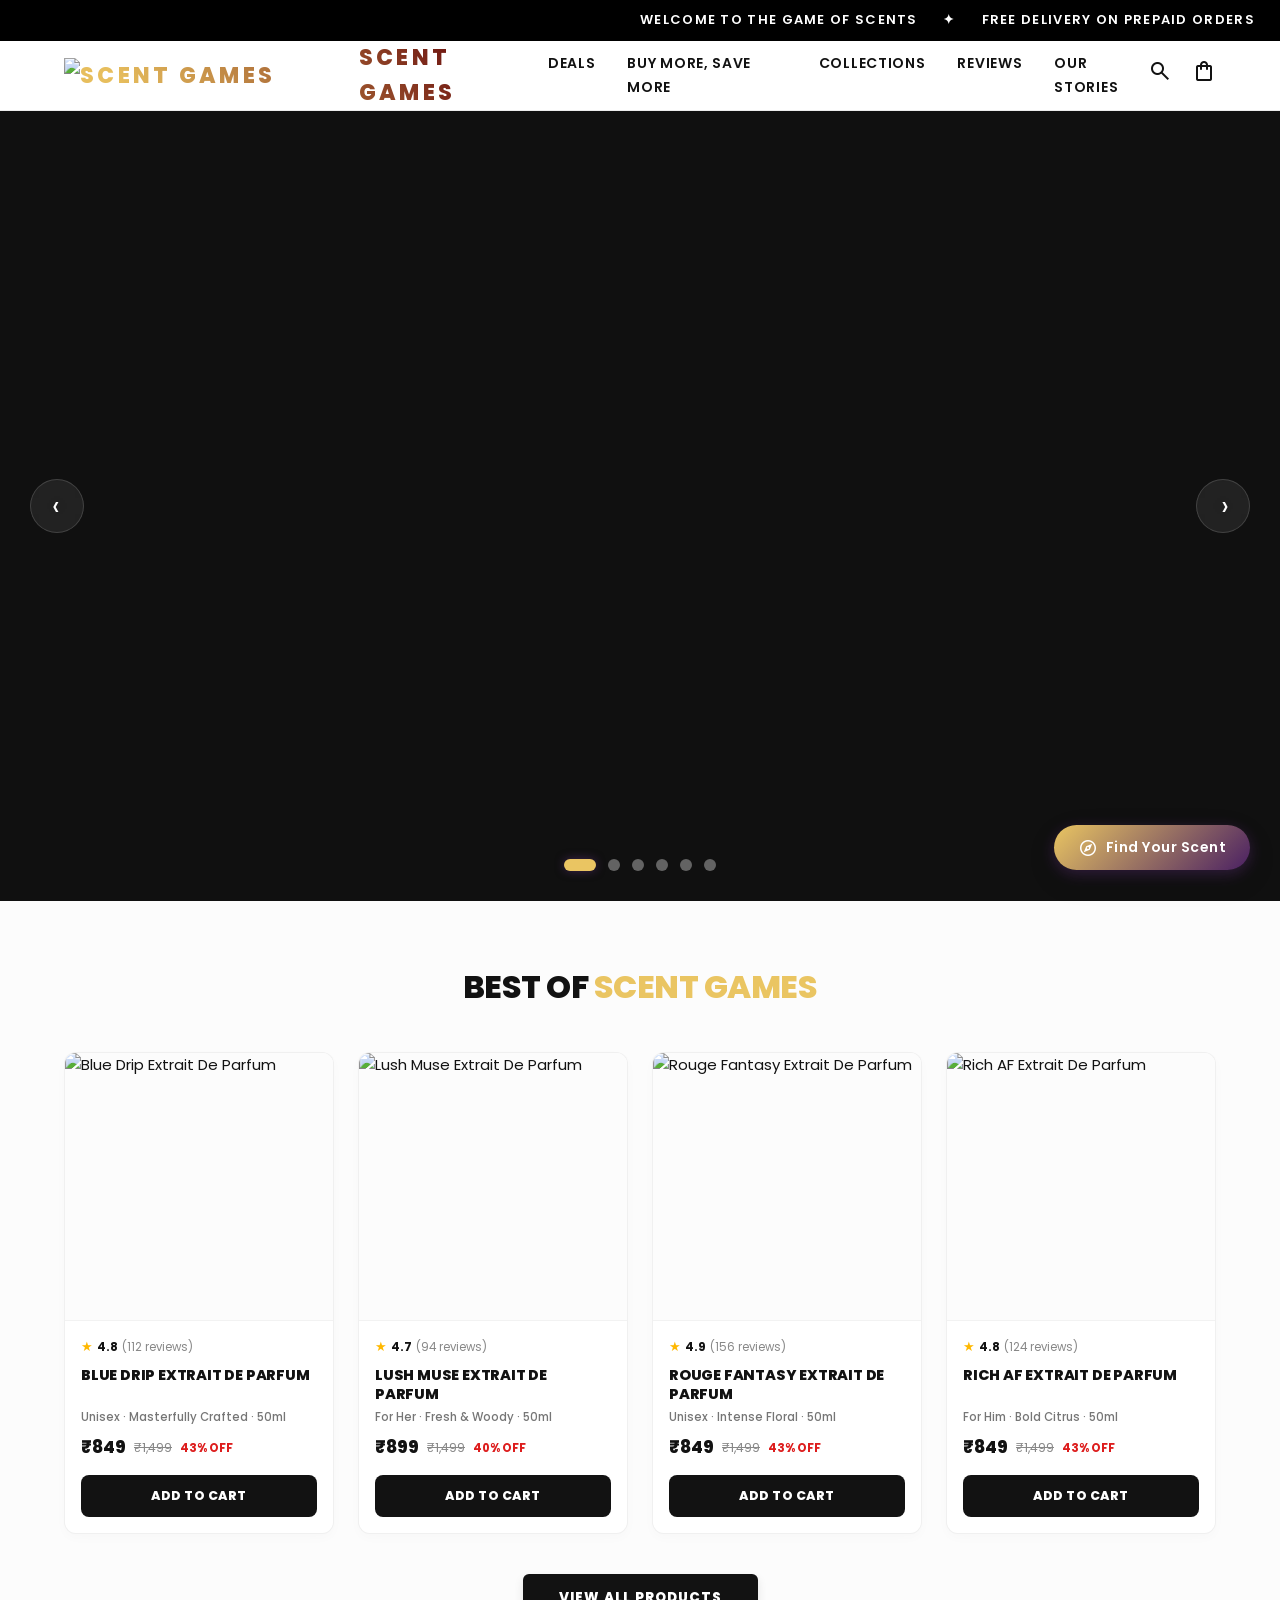
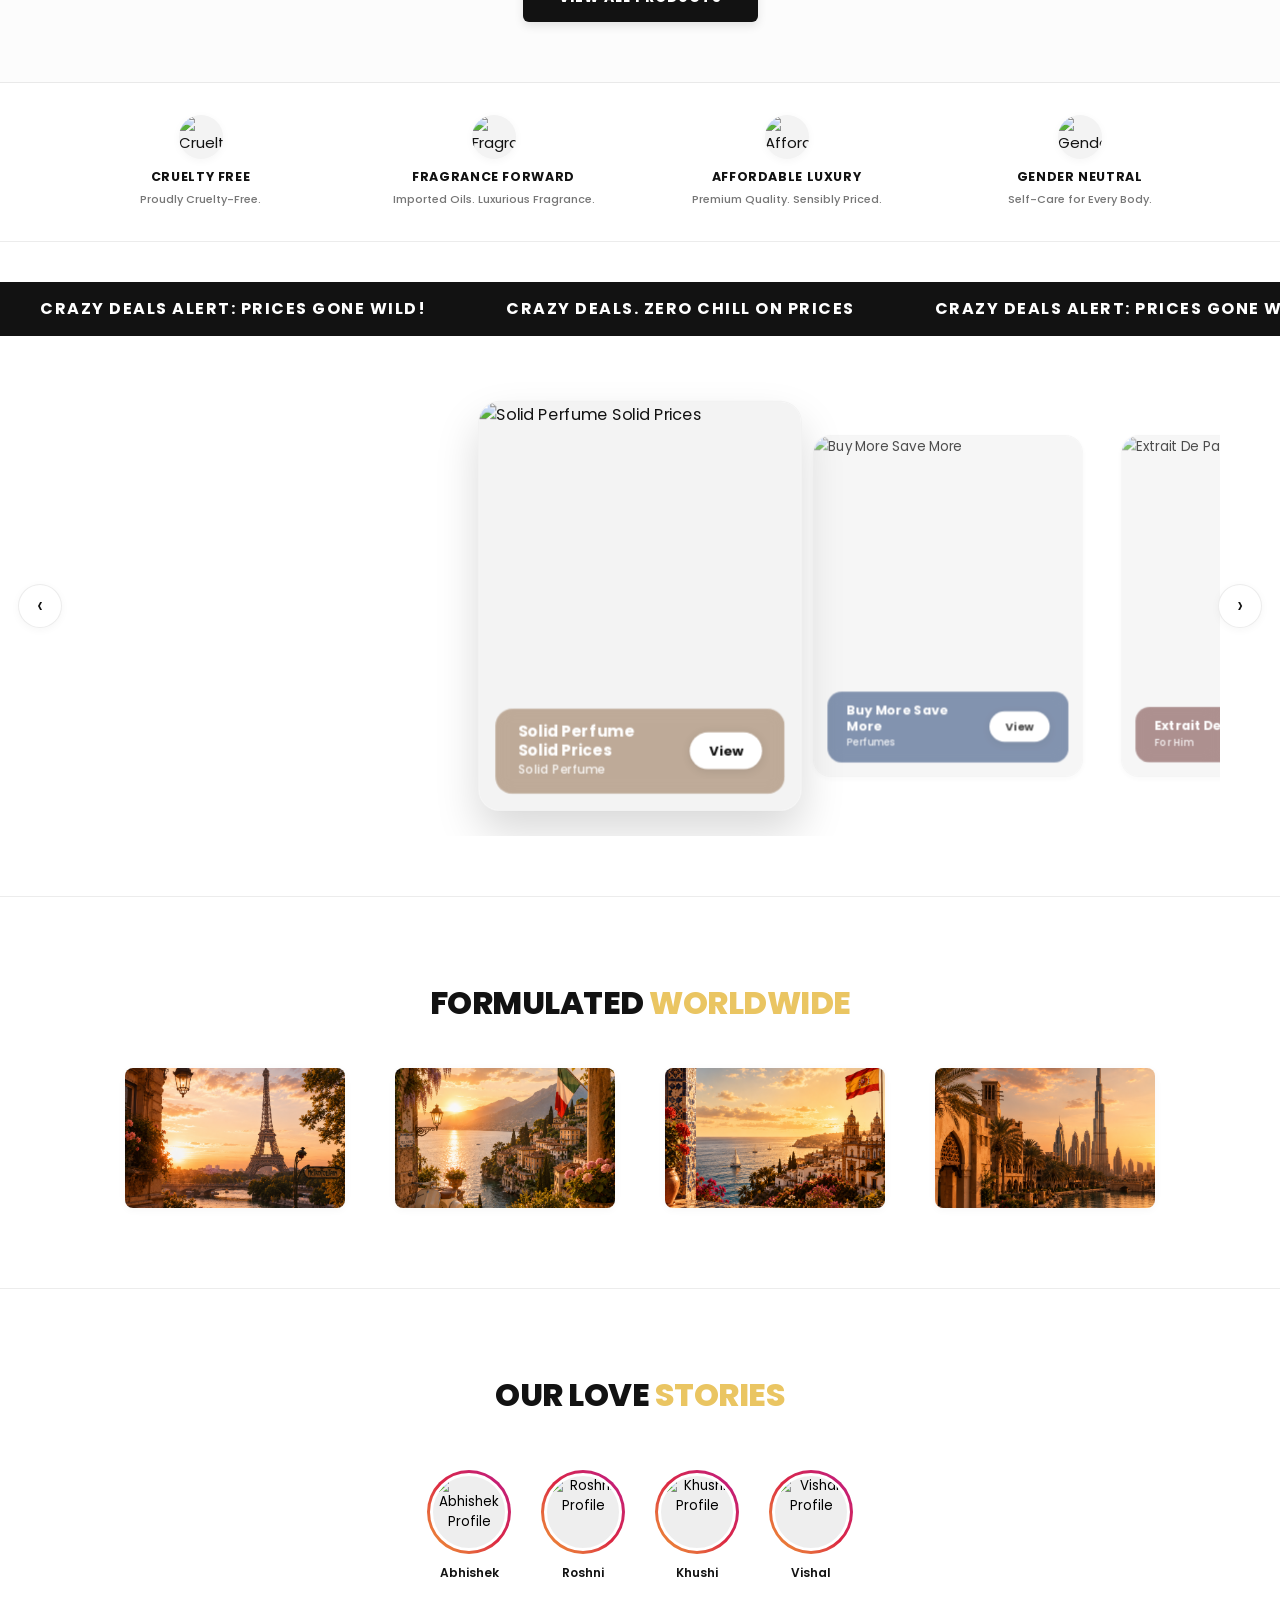
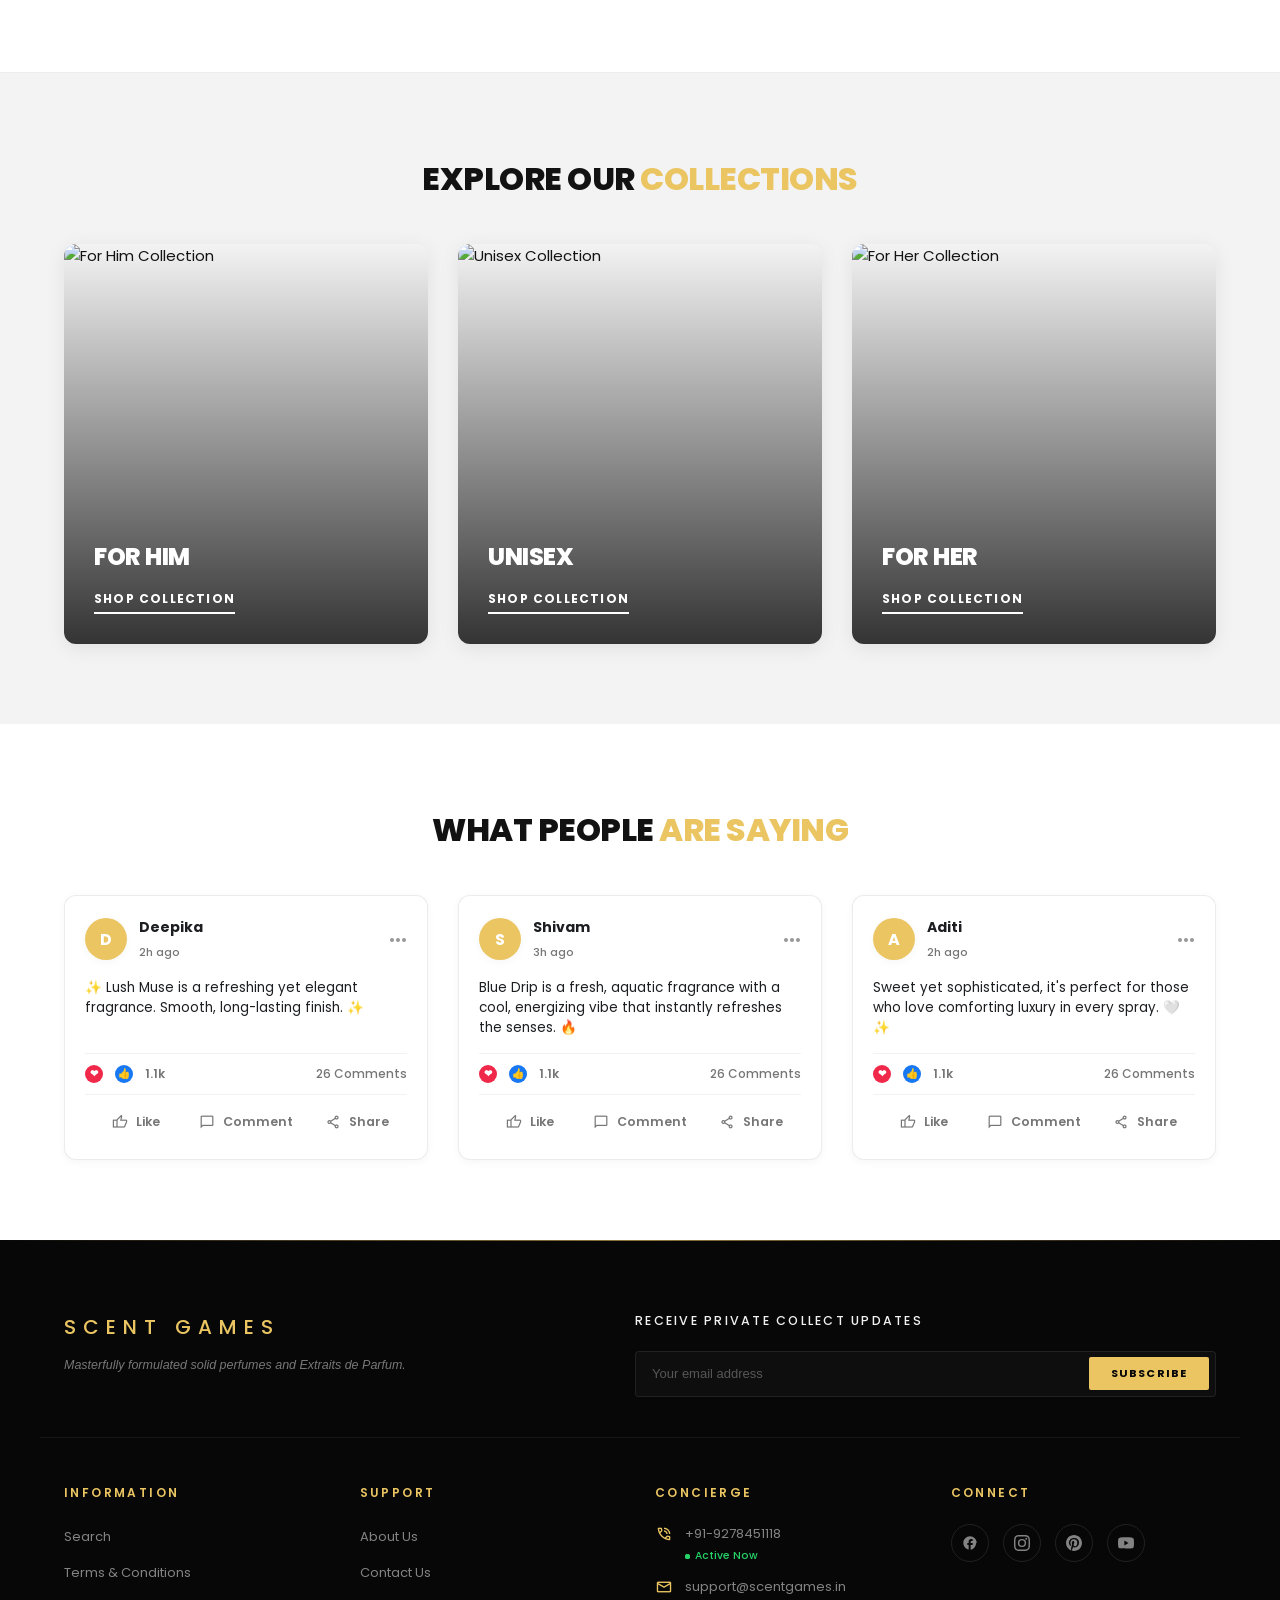
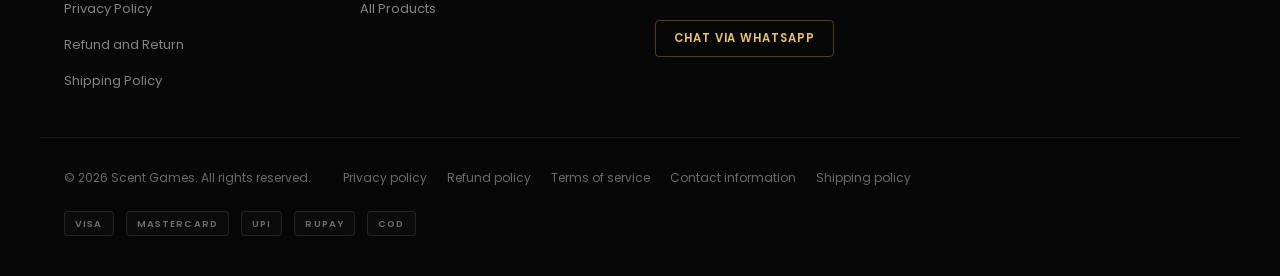
==== commit 1634a644: "style: enhance footer layout, typography, navigation, and responsiveness across all pages" ====
--- a/index.html
+++ b/index.html
@@ -17,7 +17,7 @@
     href="https://scentgames.in/cdn/shop/files/Favicon.png?crop=center&height=32&v=1773319005&width=32">
 
   <!-- Stylesheets -->
-  <link rel="stylesheet" href="index.css">
+  <link rel="stylesheet" href="css/index.css">
 
   <!-- Material Symbols Outlined -->
   <link
@@ -338,7 +338,7 @@
 
           <!-- Product 1: Blue Drip -->
           <div class="product-card" data-product-id="single-blue-drip">
-            <a href="product-blue-drip.html" class="product-card__media-link">
+            <a href="products/product-blue-drip.html" class="product-card__media-link">
               <div class="product-card__img-wrap">
                 <img src="https://scentgames.in/cdn/shop/files/34_400x400_crop_center.jpg?v=1777812440"
                   alt="Blue Drip Extrait De Parfum">
@@ -351,7 +351,7 @@
                 <span class="rating-value">4.8</span>
                 <span class="rating-count">(112 reviews)</span>
               </div>
-              <h3 class="product-card__title"><a href="product-blue-drip.html">Blue Drip Extrait De Parfum</a></h3>
+              <h3 class="product-card__title"><a href="products/product-blue-drip.html">Blue Drip Extrait De Parfum</a></h3>
               <p class="product-card__subtitle">Unisex · Masterfully Crafted · 50ml</p>
               <div class="product-card__price-row">
                 <span class="price-current">₹849</span>
@@ -368,7 +368,7 @@
 
           <!-- Product 2: Lush Muse -->
           <div class="product-card" data-product-id="single-lush-muse">
-            <a href="product-lush-muse.html" class="product-card__media-link">
+            <a href="products/product-lush-muse.html" class="product-card__media-link">
               <div class="product-card__img-wrap">
                 <img src="https://scentgames.in/cdn/shop/files/55_400x400_crop_center.jpg?v=1777812439"
                   alt="Lush Muse Extrait De Parfum">
@@ -381,7 +381,7 @@
                 <span class="rating-value">4.7</span>
                 <span class="rating-count">(94 reviews)</span>
               </div>
-              <h3 class="product-card__title"><a href="product-lush-muse.html">Lush Muse Extrait De Parfum</a></h3>
+              <h3 class="product-card__title"><a href="products/product-lush-muse.html">Lush Muse Extrait De Parfum</a></h3>
               <p class="product-card__subtitle">For Her · Fresh & Woody · 50ml</p>
               <div class="product-card__price-row">
                 <span class="price-current">₹899</span>
@@ -398,7 +398,7 @@
 
           <!-- Product 3: Rouge Fantasy -->
           <div class="product-card" data-product-id="single-rouge-fantasy">
-            <a href="product-rouge-fantasy.html" class="product-card__media-link">
+            <a href="products/product-rouge-fantasy.html" class="product-card__media-link">
               <div class="product-card__img-wrap">
                 <img src="https://scentgames.in/cdn/shop/files/48_400x400_crop_center.jpg?v=1777812073"
                   alt="Rouge Fantasy Extrait De Parfum">
@@ -412,7 +412,7 @@
                 <span class="rating-value">4.9</span>
                 <span class="rating-count">(156 reviews)</span>
               </div>
-              <h3 class="product-card__title"><a href="product-rouge-fantasy.html">Rouge Fantasy Extrait De Parfum</a></h3>
+              <h3 class="product-card__title"><a href="products/product-rouge-fantasy.html">Rouge Fantasy Extrait De Parfum</a></h3>
               <p class="product-card__subtitle">Unisex · Intense Floral · 50ml</p>
               <div class="product-card__price-row">
                 <span class="price-current">₹849</span>
@@ -429,7 +429,7 @@
 
           <!-- Product 4: Rich AF -->
           <div class="product-card" data-product-id="single-rich-af">
-            <a href="product-rich-af.html" class="product-card__media-link">
+            <a href="products/product-rich-af.html" class="product-card__media-link">
               <div class="product-card__img-wrap">
                 <img src="https://scentgames.in/cdn/shop/files/69_400x400_crop_center.jpg?v=1777812440"
                   alt="Rich AF Extrait De Parfum">
@@ -442,7 +442,7 @@
                 <span class="rating-value">4.8</span>
                 <span class="rating-count">(124 reviews)</span>
               </div>
-              <h3 class="product-card__title"><a href="product-rich-af.html">Rich AF Extrait De Parfum</a></h3>
+              <h3 class="product-card__title"><a href="products/product-rich-af.html">Rich AF Extrait De Parfum</a></h3>
               <p class="product-card__subtitle">For Him · Bold Citrus · 50ml</p>
               <div class="product-card__price-row">
                 <span class="price-current">₹849</span>
@@ -459,7 +459,7 @@
 
           <!-- Product 5: Vanillicious (Extra) -->
           <div class="product-card extra-product" data-product-id="single-vanillicious" data-gender="her">
-            <a href="product-vanillicious.html" class="product-card__media-link">
+            <a href="products/product-vanillicious.html" class="product-card__media-link">
               <div class="product-card__img-wrap">
                 <img src="https://scentgames.in/cdn/shop/files/62_400x400_crop_center.jpg?v=1777812438"
                   alt="Vanillicious Extrait De Parfum">
@@ -473,7 +473,7 @@
                 <span class="rating-value">4.6</span>
                 <span class="rating-count">(78 reviews)</span>
               </div>
-              <h3 class="product-card__title"><a href="product-vanillicious.html">Vanillicious Extrait De Parfum</a></h3>
+              <h3 class="product-card__title"><a href="products/product-vanillicious.html">Vanillicious Extrait De Parfum</a></h3>
               <p class="product-card__subtitle">For Her · Bold & Sweet · 50ml</p>
               <div class="product-card__price-row">
                 <span class="price-current">₹849</span>
@@ -490,7 +490,7 @@
 
           <!-- Product 6: What If (Extra) -->
           <div class="product-card extra-product" data-product-id="single-what-if" data-gender="him">
-            <a href="product-what-if.html" class="product-card__media-link">
+            <a href="products/product-what-if.html" class="product-card__media-link">
               <div class="product-card__img-wrap">
                 <img src="https://scentgames.in/cdn/shop/files/41_400x400_crop_center.jpg?v=1777812439"
                   alt="What If Extrait De Parfum">
@@ -503,7 +503,7 @@
                 <span class="rating-value">4.7</span>
                 <span class="rating-count">(89 reviews)</span>
               </div>
-              <h3 class="product-card__title"><a href="product-what-if.html">What If Extrait De Parfum</a></h3>
+              <h3 class="product-card__title"><a href="products/product-what-if.html">What If Extrait De Parfum</a></h3>
               <p class="product-card__subtitle">For Him · Bold Woody · 50ml</p>
               <div class="product-card__price-row">
                 <span class="price-current">₹849</span>
@@ -1017,46 +1017,24 @@
 
   <!-- ── SITE FOOTER ──────────────────────────────────────────────────────── -->
   <footer class="site-footer">
+    <!-- Footer Top: Branding & Newsletter -->
+    <div class="container footer-top-wrapper">
+      <div class="footer-top-brand">
+        <div class="footer-logo-text">SCENT GAMES</div>
+        <p class="footer-logo-tagline">Masterfully formulated solid perfumes and Extraits de Parfum.</p>
+      </div>
+      <div class="footer-top-newsletter">
+        <h4 class="newsletter-heading">Receive Private Collect Updates</h4>
+        <form class="newsletter-form" onsubmit="event.preventDefault(); alert('Thank you for subscribing.');">
+          <input type="email" placeholder="Your email address" required aria-label="Email address">
+          <button type="submit">Subscribe</button>
+        </form>
+      </div>
+    </div>
+
+    <!-- Footer Main: Links Grid -->
     <div class="container footer-grid">
-      <!-- Col 1 -->
-      <div class="footer-brand">
-        <h2>Scent Games</h2>
-        <p>Premium fragrance destination for solid perfumes and Extraits de Parfum. Experience masterfully formulated
-          luxury scents tailored for all body self-care.</p>
-        <div class="footer-social-links">
-          <a href="https://facebook.com/ownthemoment" target="_blank" rel="noopener" class="footer-social-icon"
-            aria-label="Facebook">
-            <svg xmlns="http://www.w3.org/2000/svg" viewBox="0 0 24 24" width="18" height="18" fill="currentColor">
-              <path
-                d="M22 12c0-5.52-4.48-10-10-10S2 6.48 2 12c0 4.84 3.44 8.87 8 9.8V15H8v-3h2V9.5C10 7.57 11.57 6 13.5 6H16v3h-2c-.55 0-1 .45-1 1v2h3v3h-3v6.95c4.56-.93 8-4.96 8-9.75z" />
-            </svg>
-          </a>
-          <!-- Link corrected from social.scentgames to proper Scent Games Instagram handle -->
-          <a href="https://www.instagram.com/social.scentgames/" target="_blank" rel="noopener"
-            class="footer-social-icon" aria-label="Instagram">
-            <svg xmlns="http://www.w3.org/2000/svg" viewBox="0 0 24 24" width="18" height="18" fill="currentColor">
-              <path
-                d="M12 2.163c3.204 0 3.584.012 4.85.07 3.252.148 4.771 1.691 4.919 4.919.058 1.265.069 1.645.069 4.849 0 3.205-.012 3.584-.069 4.849-.149 3.225-1.664 4.771-4.919 4.919-1.266.058-1.644.07-4.85.07-3.204 0-3.584-.012-4.849-.07-3.26-.149-4.771-1.699-4.919-4.92-.058-1.265-.07-1.644-.07-4.849 0-3.204.013-3.583.07-4.849.149-3.227 1.664-4.771 4.919-4.919 1.266-.057 1.645-.069 4.849-.069zM12 0C8.741 0 8.333.014 7.053.072 2.695.272.273 2.69.073 7.051.014 8.333 0 8.741 0 12c0 3.259.014 3.668.072 4.948.2 4.358 2.618 6.78 6.98 6.98 1.281.058 1.689.072 4.948.072 3.259 0 3.668-.014 4.948-.072 4.354-.2 6.782-2.618 6.979-6.98.059-1.28.073-1.689.073-4.948 0-3.259-.014-3.667-.072-4.947-.196-4.354-2.617-6.78-6.979-6.98C15.668.014 15.259 0 12 0zm0 5.838a6.162 6.162 0 1 0 0 12.324 6.162 6.162 0 0 0 0-12.324zM12 16a4 4 0 1 1 0-8 4 4 0 0 1 0 8zm6.406-11.845a1.44 1.44 0 1 0 0 2.881 1.44 1.44 0 0 0 0-2.881z" />
-            </svg>
-          </a>
-          <!-- Replaced default shopify placeholder with clean custom channel links -->
-          <a href="https://pinterest.com/scentgames" target="_blank" rel="noopener" class="footer-social-icon"
-            aria-label="Pinterest">
-            <svg xmlns="http://www.w3.org/2000/svg" viewBox="0 0 24 24" width="18" height="18" fill="currentColor">
-              <path
-                d="M12.017 0C5.396 0 .029 5.367.029 11.987c0 5.079 3.158 9.41 7.61 11.162-.105-.949-.199-2.403.041-3.439.219-.937 1.406-5.957 1.406-5.957s-.359-.72-.359-1.781c0-1.663.967-2.907 2.17-2.907 1.025 0 1.522.771 1.522 1.697 0 1.03-.656 2.576-.996 4.009-.282 1.199.599 2.176 1.777 2.176 2.133 0 3.771-2.254 3.771-5.509 0-2.881-2.07-4.896-5.029-4.896-3.425 0-5.437 2.569-5.437 5.226 0 1.034.398 2.143.896 2.746.098.12.112.224.083.339-.09.378-.293 1.196-.332 1.357-.052.211-.172.256-.398.15-1.493-.695-2.427-2.874-2.427-4.631 0-3.773 2.742-7.237 7.901-7.237 4.148 0 7.37 2.956 7.37 6.903 0 4.122-2.599 7.44-6.208 7.44-1.213 0-2.353-.63-2.744-1.372l-.747 2.844c-.269 1.028-1.002 2.318-1.494 3.119C9.77 23.882 10.875 24 12.017 24c6.621 0 11.983-5.367 11.983-11.987C24 5.367 18.638 0 12.017 0z" />
-            </svg>
-          </a>
-          <a href="https://www.youtube.com/@ScentGames" target="_blank" rel="noopener" class="footer-social-icon"
-            aria-label="YouTube">
-            <svg xmlns="http://www.w3.org/2000/svg" viewBox="0 0 24 24" width="18" height="18" fill="currentColor">
-              <path
-                d="M23.498 6.163a3.003 3.003 0 0 0-2.11-2.11C19.518 3.5 12 3.5 12 3.5s-7.518 0-9.388.553a3.003 3.003 0 0 0-2.11 2.11C0 8.033 0 12 0 12s0 3.967.502 5.837a3.003 3.003 0 0 0 2.11 2.11c1.87.553 9.388.553 9.388.553s7.518 0 9.388-.553a3.003 3.003 0 0 0 2.11-2.11C24 15.967 24 12 24 12s0-3.967-.502-5.837zM9.545 15.568V8.432L15.818 12l-6.273 3.568z" />
-            </svg>
-          </a>
-        </div>
-      </div>
-      <!-- Col 2 -->
+      <!-- Col 1: Information -->
       <div class="footer-col">
         <h3>Information</h3>
         <ul class="footer-links">
@@ -1067,7 +1045,8 @@
           <li><a href="#" onclick="openShippingModal(event)">Shipping Policy</a></li>
         </ul>
       </div>
-      <!-- Col 3 -->
+      
+      <!-- Col 2: Support -->
       <div class="footer-col">
         <h3>Support</h3>
         <ul class="footer-links">
@@ -1076,13 +1055,17 @@
           <li><a href="#collections">All Products</a></li>
         </ul>
       </div>
-      <!-- Col 4 -->
+
+      <!-- Col 3: Concierge -->
       <div class="footer-col">
-        <h3>Contact Us</h3>
+        <h3>Concierge</h3>
         <ul class="footer-links">
           <li class="footer-contact-item">
             <span class="material-symbols-outlined">phone_in_talk</span>
-            <span>+91-9278451118<br><span style="font-size: 1.1rem; color: #888;">Mon - Sat (10am - 6pm)</span></span>
+            <span>
+              +91-9278451118<br>
+              <span class="live-status"><span class="pulse-dot"></span> Active Now</span>
+            </span>
           </li>
           <li class="footer-contact-item">
             <span class="material-symbols-outlined">mail</span>
@@ -1091,21 +1074,50 @@
           <li>
             <a href="https://wa.me/919278451118?text=Hi%20there!%20%F0%9F%91%8B%20Welcome%20to%20Scent%20Games.%20Need%20help%20with%20shopping%20or%20your%20order?%20We%E2%80%99ve%20got%20you%20covered."
               target="_blank" rel="noopener" class="footer-whatsapp-btn">
-              Chat on WhatsApp
+              <span>Chat via WhatsApp</span>
             </a>
           </li>
         </ul>
       </div>
+
+      <!-- Col 4: Connect -->
+      <div class="footer-col">
+        <h3>Connect</h3>
+        <div class="footer-social-links">
+          <a href="https://facebook.com/ownthemoment" target="_blank" rel="noopener" class="footer-social-icon" aria-label="Facebook">
+            <svg xmlns="http://www.w3.org/2000/svg" viewBox="0 0 24 24" width="16" height="16" fill="currentColor"><path d="M22 12c0-5.52-4.48-10-10-10S2 6.48 2 12c0 4.84 3.44 8.87 8 9.8V15H8v-3h2V9.5C10 7.57 11.57 6 13.5 6H16v3h-2c-.55 0-1 .45-1 1v2h3v3h-3v6.95c4.56-.93 8-4.96 8-9.75z"/></svg>
+          </a>
+          <a href="https://www.instagram.com/social.scentgames/" target="_blank" rel="noopener" class="footer-social-icon" aria-label="Instagram">
+            <svg xmlns="http://www.w3.org/2000/svg" viewBox="0 0 24 24" width="16" height="16" fill="currentColor"><path d="M12 2.163c3.204 0 3.584.012 4.85.07 3.252.148 4.771 1.691 4.919 4.919.058 1.265.069 1.645.069 4.849 0 3.205-.012 3.584-.069 4.849-.149 3.225-1.664 4.771-4.919 4.919-1.266.058-1.644.07-4.85.07-3.204 0-3.584-.012-4.849-.07-3.26-.149-4.771-1.699-4.919-4.92-.058-1.265-.07-1.644-.07-4.849 0-3.204.013-3.583.07-4.849.149-3.227 1.664-4.771 4.919-4.919 1.266-.057 1.645-.069 4.849-.069zM12 0C8.741 0 8.333.014 7.053.072 2.695.272.273 2.69.073 7.051.014 8.333 0 8.741 0 12c0 3.259.014 3.668.072 4.948.2 4.358 2.618 6.78 6.98 6.98 1.281.058 1.689.072 4.948.072 3.259 0 3.668-.014 4.948-.072 4.354-.2 6.782-2.618 6.979-6.98.059-1.28.073-1.689.073-4.948 0-3.259-.014-3.667-.072-4.947-.196-4.354-2.617-6.78-6.979-6.98C15.668.014 15.259 0 12 0zm0 5.838a6.162 6.162 0 1 0 0 12.324 6.162 6.162 0 0 0 0-12.324zM12 16a4 4 0 1 1 0-8 4 4 0 0 1 0 8zm6.406-11.845a1.44 1.44 0 1 0 0 2.881 1.44 1.44 0 0 0 0-2.881z"/></svg>
+          </a>
+          <a href="https://pinterest.com/scentgames" target="_blank" rel="noopener" class="footer-social-icon" aria-label="Pinterest">
+            <svg xmlns="http://www.w3.org/2000/svg" viewBox="0 0 24 24" width="16" height="16" fill="currentColor"><path d="M12.017 0C5.396 0 .029 5.367.029 11.987c0 5.079 3.158 9.41 7.61 11.162-.105-.949-.199-2.403.041-3.439.219-.937 1.406-5.957 1.406-5.957s-.359-.72-.359-1.781c0-1.663.967-2.907 2.17-2.907 1.025 0 1.522.771 1.522 1.697 0 1.03-.656 2.576-.996 4.009-.282 1.199.599 2.176 1.777 2.176 2.133 0 3.771-2.254 3.771-5.509 0-2.881-2.07-4.896-5.029-4.896-3.425 0-5.437 2.569-5.437 5.226 0 1.034.398 2.143.896 2.746.098.12.112.224.083.339-.09.378-.293 1.196-.332 1.357-.052.211-.172.256-.398.15-1.493-.695-2.427-2.874-2.427-4.631 0-3.773 2.742-7.237 7.901-7.237 4.148 0 7.37 2.956 7.37 6.903 0 4.122-2.599 7.44-6.208 7.44-1.213 0-2.353-.63-2.744-1.372l-.747 2.844c-.269 1.028-1.002 2.318-1.494 3.119C9.77 23.882 10.875 24 12.017 24c6.621 0 11.983-5.367 11.983-11.987C24 5.367 18.638 0 12.017 0z"/></svg>
+          </a>
+          <a href="https://www.youtube.com/@ScentGames" target="_blank" rel="noopener" class="footer-social-icon" aria-label="YouTube">
+            <svg xmlns="http://www.w3.org/2000/svg" viewBox="0 0 24 24" width="16" height="16" fill="currentColor"><path d="M23.498 6.163a3.003 3.003 0 0 0-2.11-2.11C19.518 3.5 12 3.5 12 3.5s-7.518 0-9.388.553a3.003 3.003 0 0 0-2.11 2.11C0 8.033 0 12 0 12s0 3.967.502 5.837a3.003 3.003 0 0 0 2.11 2.11c1.87.553 9.388.553 9.388.553s7.518 0 9.388-.553a3.003 3.003 0 0 0 2.11-2.11C24 15.967 24 12 24 12s0-3.967-.502-5.837zM9.545 15.568V8.432L15.818 12l-6.273 3.568z"/></svg>
+          </a>
+        </div>
+      </div>
     </div>
 
+    <!-- Footer Bottom -->
     <div class="container footer-bottom">
-      <p>&copy; 2026 Scent Games. All rights reserved.</p>
-      <div class="footer-bottom-links">
-        <a href="#home">Privacy policy</a>
-        <a href="#home">Refund policy</a>
-        <a href="#home">Terms of service</a>
-        <a href="#home">Contact information</a>
-        <a href="#" onclick="openShippingModal(event)">Shipping policy</a>
+      <div class="footer-bottom-info">
+        <p>&copy; 2026 Scent Games. All rights reserved.</p>
+        <div class="footer-bottom-links">
+          <a href="#home">Privacy policy</a>
+          <a href="#home">Refund policy</a>
+          <a href="#home">Terms of service</a>
+          <a href="#home">Contact information</a>
+          <a href="#" onclick="openShippingModal(event)">Shipping policy</a>
+        </div>
+      </div>
+      <div class="footer-payment-badges">
+        <span class="payment-badge-text">VISA</span>
+        <span class="payment-badge-text">MASTERCARD</span>
+        <span class="payment-badge-text">UPI</span>
+        <span class="payment-badge-text">RUPAY</span>
+        <span class="payment-badge-text">COD</span>
       </div>
     </div>
   </footer>
@@ -1374,7 +1386,7 @@
   </div>
 
   <!-- Javascript -->
-  <script src="index.js"></script>
+  <script src="js/index.js"></script>
 </body>
 
 </html>
--- a/css/index.css
+++ b/css/index.css
@@ -0,0 +1,5045 @@
+@import url('https://fonts.googleapis.com/css2?family=Poppins:ital,wght@0,300;0,400;0,500;0,600;0,700;0,800;1,400;1,700&display=swap');
+
+/* ── DESIGN TOKENS & VARIABLES ────────────────────────────────────────── */
+:root {
+  --font-family: 'Poppins', sans-serif;
+
+  /* Color Palette */
+  --color-bg-primary: #ffffff;
+  --color-bg-secondary: #f5f5dc;
+  /* Dual Bundle original background */
+  --color-bg-tertiary: #f3f3f3;
+  --color-bg-dark: #121212;
+  --color-text-primary: #121212;
+  --color-text-muted: #767676;
+  --color-text-light: #999999;
+  --color-text-white: #ffffff;
+
+  --color-accent-purple: hsl(44, 76%, 65%);
+  --color-accent-red: #690e0e;
+  --color-accent-bright-red: #dd1d1d;
+
+  --gradient-accent: linear-gradient(54deg, #e7be5d 14%, rgba(105, 14, 14, 1) 85%);
+  --gradient-dark: linear-gradient(180deg, rgba(18, 18, 18, 0) 0%, rgba(18, 18, 18, 0.85) 100%);
+
+  --border-color: rgba(18, 18, 18, 0.08);
+  --border-radius-sm: 8px;
+  --border-radius-md: 12px;
+  --border-radius-lg: 20px;
+  --border-radius-full: 50%;
+
+  --shadow-sm: 0 2px 8px rgba(0, 0, 0, 0.04);
+  --shadow-md: 0 4px 20px rgba(0, 0, 0, 0.08);
+  --shadow-lg: 0 10px 30px rgba(0, 0, 0, 0.12);
+
+  --transition-fast: 0.2s cubic-bezier(0.4, 0, 0.2, 1);
+  --transition-normal: 0.3s cubic-bezier(0.4, 0, 0.2, 1);
+  --transition-slow: 0.5s cubic-bezier(0.4, 0, 0.2, 1);
+
+  --header-height: 70px;
+}
+
+/* ── BASE & GLOBAL STYLES ─────────────────────────────────────────────── */
+* {
+  box-sizing: border-box;
+  margin: 0;
+  padding: 0;
+}
+
+html {
+  font-size: 62.5%;
+  /* 1rem = 10px */
+  scroll-behavior: smooth;
+}
+
+body {
+  font-family: var(--font-family);
+  font-size: 1.5rem;
+  line-height: 1.6;
+  color: var(--color-text-primary);
+  background-color: var(--color-bg-primary);
+  overflow-x: hidden;
+}
+
+img,
+video {
+  max-width: 100%;
+  height: auto;
+  display: block;
+}
+
+a {
+  color: inherit;
+  text-decoration: none;
+  transition: var(--transition-fast);
+}
+
+button {
+  font-family: inherit;
+  border: none;
+  background: none;
+  cursor: pointer;
+  outline: none;
+}
+
+.container {
+  max-width: 1200px;
+  margin: 0 auto;
+  padding: 0 24px;
+}
+
+.section {
+  padding: 80px 0;
+}
+
+.section-title {
+  font-size: 3.2rem;
+  font-weight: 800;
+  text-align: center;
+  margin-bottom: 40px;
+  text-transform: uppercase;
+  letter-spacing: -0.5px;
+  position: relative;
+}
+
+.title-highlight {
+  color: var(--color-accent-purple);
+  position: relative;
+  display: inline-block;
+}
+
+/* Helper Utility Classes */
+.flex {
+  display: flex;
+}
+
+.flex-align-center {
+  align-items: center;
+}
+
+.flex-justify-between {
+  justify-content: space-between;
+}
+
+.flex-justify-center {
+  justify-content: center;
+}
+
+.grid {
+  display: grid;
+}
+
+.text-center {
+  text-align: center;
+}
+
+.hidden {
+  display: none !important;
+}
+
+.desktop-hidden {
+  display: none !important;
+}
+
+@media (max-width: 768px) {
+  .mobile-hidden {
+    display: none !important;
+  }
+
+  .desktop-hidden {
+    display: block !important;
+  }
+}
+
+/* ── ANNOUNCEMENT BAR ─────────────────────────────────────────────────── */
+.announcement-bar {
+  /* background-color: var(--color-bg-dark); */
+  background-color: black;
+  color: var(--color-text-white);
+  text-align: center;
+  font-size: 1.3rem;
+  font-weight: 600;
+  padding: 10px 20px;
+  letter-spacing: 0.1em;
+  text-transform: uppercase;
+  overflow: hidden;
+  position: relative;
+  z-index: 101;
+}
+
+.announcement-marquee {
+  display: inline-block;
+  white-space: nowrap;
+  animation: marquee 20s linear infinite;
+  padding-left: 50%;
+}
+
+@keyframes marquee {
+  0% {
+    transform: translate3d(0, 0, 0);
+  }
+
+  100% {
+    transform: translate3d(-100%, 0, 0);
+  }
+}
+
+/* ── HEADER ───────────────────────────────────────────────────────────── */
+.site-header {
+  height: var(--header-height);
+  background-color: rgba(255, 255, 255, 0.85);
+  backdrop-filter: blur(10px);
+  -webkit-backdrop-filter: blur(10px);
+  border-bottom: 1px solid var(--border-color);
+  position: sticky;
+  top: 0;
+  z-index: 100;
+  transition: var(--transition-normal);
+}
+
+.header-container {
+  display: flex;
+  align-items: center;
+  justify-content: space-between;
+  height: 100%;
+}
+
+.menu-toggle {
+  display: none;
+  font-size: 2.4rem;
+}
+
+.logo a {
+  font-size: 2.2rem;
+  font-weight: 800;
+  letter-spacing: 0.15em;
+  text-transform: uppercase;
+  background: var(--gradient-accent);
+  -webkit-background-clip: text;
+  -webkit-text-fill-color: transparent;
+  display: flex;
+  align-items: center;
+  gap: 8px;
+}
+
+.logo-img {
+  height: 35px;
+  width: auto;
+}
+
+.main-nav ul {
+  display: flex;
+  list-style: none;
+  gap: 32px;
+}
+
+.nav-link {
+  font-size: 1.4rem;
+  font-weight: 600;
+  text-transform: uppercase;
+  letter-spacing: 0.05em;
+  position: relative;
+  padding: 8px 0;
+}
+
+.nav-link::after {
+  content: '';
+  position: absolute;
+  bottom: 0;
+  left: 0;
+  width: 0;
+  height: 2px;
+  background-color: var(--color-accent-purple);
+  transition: var(--transition-fast);
+}
+
+.nav-link:hover::after,
+.nav-link.active::after {
+  width: 100%;
+}
+
+.header-actions {
+  display: flex;
+  align-items: center;
+  gap: 20px;
+}
+
+.header-action-btn {
+  font-size: 2rem;
+  color: var(--color-text-primary);
+  transition: var(--transition-fast);
+  position: relative;
+}
+
+.header-action-btn:hover {
+  color: var(--color-accent-purple);
+  transform: translateY(-2px);
+}
+
+.cart-count-badge {
+  position: absolute;
+  top: -8px;
+  right: -8px;
+  background-color: var(--color-accent-purple);
+  color: var(--color-text-white);
+  font-size: 1rem;
+  font-weight: 700;
+  width: 18px;
+  height: 18px;
+  border-radius: var(--border-radius-full);
+  display: flex;
+  align-items: center;
+  justify-content: center;
+}
+
+/* ── HERO SLIDESHOW ───────────────────────────────────────────────────── */
+
+.hero-slider {
+  position: relative;
+  height: calc(100vh - var(--header-height) - 40px);
+  min-height: 500px;
+  background-color: var(--color-bg-dark);
+  overflow: hidden;
+}
+
+.hero-slide {
+  position: absolute;
+  top: 0;
+  left: 0;
+  width: 100%;
+  height: 100%;
+  display: flex;
+  align-items: center;
+  justify-content: center;
+  opacity: 0;
+  visibility: hidden;
+  transition: opacity 1s ease-in-out, visibility 1s ease-in-out;
+}
+
+.hero-slide.active {
+  opacity: 1;
+  visibility: visible;
+}
+
+.hero-image-container {
+  position: absolute;
+  top: 0;
+  left: 0;
+  width: 100%;
+  height: 100%;
+  z-index: 1;
+}
+
+.hero-image-container::after {
+  content: '';
+  position: absolute;
+  top: 0;
+  left: 0;
+  width: 100%;
+  height: 100%;
+  background: rgba(0, 0, 0, 0.4);
+  z-index: 2;
+}
+
+.hero-image-container img {
+  width: 100%;
+  height: 100%;
+  object-fit: cover;
+}
+
+.hero-video-container {
+  position: absolute;
+  top: 0;
+  left: 0;
+  width: 100%;
+  height: 100%;
+  z-index: 1;
+}
+
+.hero-video-container::after {
+  content: '';
+  position: absolute;
+  top: 0;
+  left: 0;
+  width: 100%;
+  height: 100%;
+  background: rgba(0, 0, 0, 0.1);
+  z-index: 2;
+}
+
+.hero-video {
+  width: 100%;
+  height: 100%;
+  object-fit: cover;
+  filter: brightness(1.15) contrast(1.05);
+  /* Boosts brightness and contrast for enhanced clarity */
+}
+
+/* Slider Controls */
+.hero-nav-btn {
+  position: absolute;
+  top: 50%;
+  transform: translateY(-50%);
+  width: 54px;
+  height: 54px;
+  border-radius: var(--border-radius-full);
+  background-color: rgba(255, 255, 255, 0.08);
+  backdrop-filter: blur(40px);
+  -webkit-backdrop-filter: blur(40px);
+  border: 1px solid rgba(255, 255, 255, 0.15);
+  color: var(--color-text-white);
+  font-size: 2.8rem;
+  line-height: 1;
+  display: flex;
+  align-items: center;
+  justify-content: center;
+  cursor: pointer;
+  z-index: 10;
+  transition: all var(--transition-normal);
+  user-select: none;
+}
+
+.hero-nav-btn:hover {
+  background-color: var(--color-accent-purple);
+  border-color: var(--color-accent-purple);
+  box-shadow: 0 4px 15px rgba(109, 56, 139, 0.4);
+  transform: translateY(-50%) scale(1.08);
+}
+
+.hero-nav-btn:active {
+  transform: translateY(-50%) scale(0.95);
+}
+
+.hero-nav-btn--prev {
+  left: 30px;
+  padding-right: 3px;
+  /* visual center alignment */
+}
+
+.hero-nav-btn--next {
+  right: 30px;
+  padding-left: 3px;
+  /* visual center alignment */
+}
+
+/* Dots Indicators */
+.hero-dots {
+  position: absolute;
+  bottom: 30px;
+  left: 50%;
+  transform: translateX(-50%);
+  display: flex;
+  gap: 12px;
+  z-index: 10;
+}
+
+.hero-dot {
+  width: 12px;
+  height: 12px;
+  border-radius: var(--border-radius-full);
+  background-color: rgba(255, 255, 255, 0.35);
+  cursor: pointer;
+  transition: all var(--transition-normal);
+}
+
+.hero-dot:hover {
+  background-color: rgba(255, 255, 255, 0.7);
+}
+
+.hero-dot.active {
+  width: 32px;
+  border-radius: 10px;
+  background-color: var(--color-accent-purple);
+  box-shadow: 0 0 10px rgba(109, 56, 139, 0.5);
+}
+
+@media (max-width: 768px) {
+  .hero-nav-btn {
+    width: 44px;
+    height: 44px;
+    font-size: 2.2rem;
+  }
+
+  .hero-nav-btn--prev {
+    left: 15px;
+  }
+
+  .hero-nav-btn--next {
+    right: 15px;
+  }
+
+  .hero-dots {
+    bottom: 20px;
+  }
+}
+
+.hero-content {
+  position: relative;
+  z-index: 3;
+  text-align: center;
+  color: var(--color-text-white);
+  max-width: 800px;
+  padding: 0 24px;
+}
+
+.hero-content h2 {
+  font-size: 5.2rem;
+  font-weight: 800;
+  line-height: 1.1;
+  margin-bottom: 20px;
+  text-transform: uppercase;
+  letter-spacing: -1px;
+  text-shadow: 0 4px 12px rgba(0, 0, 0, 0.3);
+  opacity: 0;
+  transform: translateY(30px);
+  transition: transform 0.8s ease, opacity 0.8s ease;
+}
+
+.hero-slide.active .hero-content h2 {
+  opacity: 1;
+  transform: translateY(0);
+}
+
+.hero-content p {
+  font-size: 1.8rem;
+  font-weight: 400;
+  margin-bottom: 35px;
+  opacity: 0;
+  transform: translateY(30px);
+  transition: transform 0.8s ease 0.2s, opacity 0.8s ease 0.2s;
+  text-shadow: 0 2px 6px rgba(0, 0, 0, 0.3);
+}
+
+.hero-slide.active .hero-content p {
+  opacity: 1;
+  transform: translateY(0);
+}
+
+.hero-btn {
+  display: inline-block;
+  padding: 16px 40px;
+  font-size: 1.4rem;
+  font-weight: 700;
+  text-transform: uppercase;
+  letter-spacing: 0.1em;
+  background-color: var(--color-accent-purple);
+  color: var(--color-text-white);
+  border-radius: 50px;
+  box-shadow: 0 4px 15px rgba(109, 56, 139, 0.4);
+  opacity: 0;
+  transform: translateY(30px);
+  transition: transform 0.8s ease 0.4s, opacity 0.8s ease 0.4s, background-color var(--transition-fast), transform var(--transition-fast);
+}
+
+.hero-slide.active .hero-btn {
+  opacity: 1;
+  transform: translateY(0);
+}
+
+.hero-btn:hover {
+  background-color: #552770;
+  transform: translateY(-3px) scale(1.02);
+}
+
+/* ── FEATURE LIST (feature-type1) ────────────────────────────────────── */
+.features-section {
+  background-color: var(--color-bg-primary);
+  border-bottom: 1px solid var(--border-color);
+  padding: 24px 0;
+}
+
+.features-grid {
+  display: grid;
+  grid-template-columns: repeat(4, 1fr);
+  gap: 20px;
+}
+
+.feature-item {
+  display: flex;
+  flex-direction: column;
+  align-items: center;
+  text-align: center;
+  padding: 8px;
+  transition: var(--transition-normal);
+}
+
+.feature-item:hover {
+  transform: translateY(-3px);
+}
+
+.feature-img-wrapper {
+  width: 44px;
+  height: 44px;
+  margin-bottom: 8px;
+  border-radius: var(--border-radius-full);
+  overflow: hidden;
+  background: var(--color-bg-tertiary);
+  display: flex;
+  align-items: center;
+  justify-content: center;
+  box-shadow: var(--shadow-sm);
+}
+
+.feature-img-wrapper img {
+  width: 100%;
+  height: 100%;
+  object-fit: cover;
+}
+
+.feature-title {
+  font-size: 1.25rem;
+  font-weight: 700;
+  text-transform: uppercase;
+  margin-bottom: 4px;
+  letter-spacing: 0.05em;
+  color: var(--color-text-primary);
+}
+
+.feature-desc {
+  font-size: 1.1rem;
+  color: var(--color-text-muted);
+  font-weight: 500;
+}
+
+/* ── DUAL BUNDLE BUILDER ─────────────────────────────────────────────── */
+.bundle-section {
+  background-color: var(--color-bg-secondary);
+}
+
+.sg-dual__track {
+  display: grid;
+  grid-template-columns: 1fr 1fr;
+  gap: 30px;
+  max-width: 1100px;
+  margin: 0 auto;
+}
+
+.sg-dual__panel {
+  background: var(--color-bg-primary);
+  border: 0.5px solid rgba(0, 0, 0, 0.1);
+  border-radius: var(--border-radius-lg);
+  overflow: hidden;
+  position: relative;
+  box-shadow: var(--shadow-md);
+  display: flex;
+  flex-direction: column;
+}
+
+.sg-dual__panel-tag {
+  position: absolute;
+  top: 20px;
+  right: 20px;
+  font-size: 1rem;
+  font-weight: 700;
+  letter-spacing: 1.5px;
+  text-transform: uppercase;
+  padding: 5px 14px;
+  border-radius: 20px;
+}
+
+.sg-dual__panel-tag--her {
+  background: #fce8f0;
+  color: #b02060;
+}
+
+.sg-dual__panel-tag--him {
+  background: #e8eef8;
+  color: #1a3a7a;
+}
+
+.sg-bundle__top {
+  padding: 24px 24px 18px;
+  border-bottom: 0.5px solid rgba(0, 0, 0, 0.08);
+}
+
+.sg-bundle__title {
+  font-size: 2.2rem;
+  font-weight: 800;
+  color: #111;
+  line-height: 1.1;
+  letter-spacing: -0.5px;
+  margin: 0 0 12px;
+  padding-right: 60px;
+}
+
+.sg-bundle__price-badge {
+  display: inline-flex;
+  align-items: center;
+  gap: 8px;
+  border: 1.5px solid #111;
+  border-radius: 50px;
+  padding: 6px 18px;
+  margin-bottom: 8px;
+}
+
+.sg-bundle__price-text {
+  font-size: 1.7rem;
+  font-weight: 700;
+  color: #111;
+}
+
+.sg-bundle__price-sub {
+  font-size: 1.1rem;
+  color: var(--color-text-muted);
+}
+
+.sg-bundle__perks {
+  font-size: 1.1rem;
+  color: var(--color-text-muted);
+  margin: 0;
+  font-weight: 500;
+}
+
+.sg-bundle__slots-wrap {
+  padding: 16px 24px;
+  border-bottom: 0.5px solid rgba(0, 0, 0, 0.08);
+  background-color: rgba(248, 247, 241, 0.4);
+}
+
+.sg-bundle__slots {
+  display: flex;
+  align-items: center;
+  justify-content: center;
+  gap: 10px;
+  margin-bottom: 8px;
+}
+
+.sg-bundle__slot {
+  flex: 1;
+  height: 80px;
+  max-width: 80px;
+  border-radius: 10px;
+  border: 1.5px dashed rgba(0, 0, 0, 0.18);
+  background: #f9f9f9;
+  display: flex;
+  align-items: center;
+  justify-content: center;
+  position: relative;
+  overflow: hidden;
+  transition: border-color 0.2s, background 0.2s;
+}
+
+.sg-bundle__slot.sg-filled {
+  border-style: solid;
+  border-color: #111;
+  background: #fff;
+  box-shadow: var(--shadow-sm);
+}
+
+.sg-bundle__slot-placeholder {
+  font-size: 2.2rem;
+  color: rgba(0, 0, 0, 0.2);
+  line-height: 1;
+  font-weight: 300;
+}
+
+.sg-bundle__slot-img {
+  width: 100%;
+  height: 100%;
+  object-fit: contain;
+  display: none;
+}
+
+.sg-bundle__slot.sg-filled .sg-bundle__slot-img {
+  display: block;
+}
+
+.sg-bundle__slot-remove {
+  display: none;
+  position: absolute;
+  top: 4px;
+  right: 4px;
+  width: 18px;
+  height: 18px;
+  border-radius: 50%;
+  background: rgba(0, 0, 0, 0.65);
+  color: #fff;
+  border: none;
+  font-size: 8px;
+  cursor: pointer;
+  align-items: center;
+  justify-content: center;
+  padding: 0;
+  line-height: 1;
+  z-index: 2;
+  transition: background var(--transition-fast);
+}
+
+.sg-bundle__slot-remove:hover {
+  background: rgba(0, 0, 0, 0.85);
+}
+
+.sg-bundle__slot.sg-filled .sg-bundle__slot-remove {
+  display: flex;
+}
+
+.sg-bundle__conn {
+  font-size: 1.8rem;
+  color: rgba(0, 0, 0, 0.2);
+  flex-shrink: 0;
+}
+
+.sg-bundle__count {
+  font-size: 1.1rem;
+  color: var(--color-text-light);
+  text-align: center;
+  margin: 0;
+  font-weight: 600;
+}
+
+.sg-bundle__products {
+  display: grid;
+  grid-template-columns: repeat(2, 1fr);
+  flex-grow: 1;
+}
+
+.sg-bundle__prod {
+  padding: 16px 12px;
+  border-bottom: 0.5px solid rgba(0, 0, 0, 0.08);
+  cursor: pointer;
+  display: flex;
+  flex-direction: column;
+  align-items: center;
+  gap: 8px;
+  transition: background 0.15s;
+  -webkit-tap-highlight-color: transparent;
+}
+
+.sg-bundle__prod:nth-child(odd) {
+  border-right: 0.5px solid rgba(0, 0, 0, 0.08);
+}
+
+.sg-bundle__prod:nth-last-child(-n+2) {
+  border-bottom: none;
+}
+
+.sg-bundle__prod:hover {
+  background: #fafafa;
+}
+
+.sg-bundle__prod.sg-selected {
+  background: #fdfcfa;
+}
+
+.sg-bundle__img-wrap {
+  width: 72px;
+  height: 72px;
+  border-radius: 12px;
+  overflow: hidden;
+  background: #f0f0f0;
+  position: relative;
+  flex-shrink: 0;
+  border: 1px solid rgba(0, 0, 0, 0.05);
+}
+
+.sg-bundle__img-wrap img {
+  width: 100%;
+  height: 100%;
+  object-fit: cover;
+  display: block;
+  transition: opacity 0.4s ease;
+}
+
+.sg-bundle__img-wrap .hover-img {
+  position: absolute;
+  top: 0;
+  left: 0;
+  opacity: 0;
+  z-index: 1;
+}
+
+.sg-bundle__prod:hover .sg-bundle__img-wrap img:first-child:nth-last-child(2) {
+  opacity: 0;
+}
+
+.sg-bundle__prod:hover .sg-bundle__img-wrap .hover-img {
+  opacity: 1;
+}
+
+.sg-bundle__check-badge {
+  position: absolute;
+  top: 4px;
+  right: 4px;
+  width: 18px;
+  height: 18px;
+  border-radius: 50%;
+  background: var(--color-accent-purple);
+  display: none;
+  align-items: center;
+  justify-content: center;
+  box-shadow: 0 2px 5px rgba(0, 0, 0, 0.2);
+}
+
+.sg-bundle__check-badge svg {
+  width: 10px;
+  height: 10px;
+  stroke: #fff;
+  stroke-width: 2.5px;
+  stroke-linecap: round;
+  stroke-linejoin: round;
+  fill: none;
+}
+
+.sg-bundle__prod.sg-selected .sg-bundle__check-badge {
+  display: flex;
+}
+
+.sg-bundle__prod-name {
+  font-size: 1.15rem;
+  font-weight: 700;
+  color: #111;
+  text-align: center;
+  line-height: 1.3;
+  margin: 0;
+}
+
+.sg-bundle__prod-note {
+  font-size: 1rem;
+  color: var(--color-text-muted);
+  text-align: center;
+  margin: 0;
+  font-weight: 500;
+}
+
+.sg-bundle__prod-add {
+  font-size: 1rem;
+  font-weight: 700;
+  padding: 5px 16px;
+  border-radius: 50px;
+  border: 1px solid rgba(0, 0, 0, 0.15);
+  background: #fff;
+  color: #111;
+  cursor: pointer;
+  transition: all 0.15s;
+}
+
+.sg-bundle__prod:hover .sg-bundle__prod-add {
+  background: #111;
+  color: #fff;
+  border-color: #111;
+}
+
+.sg-bundle__prod.sg-selected .sg-bundle__prod-add {
+  background: var(--color-accent-purple);
+  color: #fff;
+  border-color: var(--color-accent-purple);
+}
+
+.sg-bundle__footer {
+  padding: 18px 24px 24px;
+  display: flex;
+  flex-direction: column;
+  gap: 10px;
+  background-color: var(--color-bg-primary);
+}
+
+.sg-bundle__cta {
+  width: 100%;
+  padding: 14px;
+  border-radius: 50px;
+  font-size: 1.3rem;
+  font-weight: 700;
+  cursor: pointer;
+  text-align: center;
+  text-decoration: none;
+  display: block;
+  transition: opacity 0.2s, transform 0.1s;
+  box-sizing: border-box;
+}
+
+.sg-bundle__cta--primary {
+  background: #111;
+  color: #fff;
+  border: none;
+  box-shadow: 0 4px 10px rgba(0, 0, 0, 0.15);
+}
+
+.sg-bundle__cta--primary:disabled {
+  background: #d0d0d0;
+  color: #fff;
+  cursor: not-allowed;
+  transform: none;
+  box-shadow: none;
+}
+
+.sg-bundle__cta--secondary {
+  background: transparent;
+  color: #111;
+  border: 1.5px solid #111;
+}
+
+.sg-bundle__cta--secondary:hover {
+  background: rgba(18, 18, 18, 0.03);
+}
+
+/* ── FORMULATED WORLDWIDE ────────────────────────────────────────────── */
+.formulated-section {
+  background-color: var(--color-bg-primary);
+  border-bottom: 1px solid var(--border-color);
+  text-align: center;
+}
+.formulated-grid {
+  display: flex;
+  justify-content: center;
+  gap: 50px;
+  margin-top: 40px;
+}
+
+.formulated-item {
+  display: flex;
+  flex-direction: column;
+  align-items: center;
+  width: 220px;
+  cursor: pointer;
+  transition: transform 0.3s cubic-bezier(0.4, 0, 0.2, 1);
+}
+
+.formulated-item:hover {
+  transform: translateY(-5px);
+}
+
+.formulated-icon-wrap {
+  position: relative;
+  width: 220px;
+  height: 140px;
+  border-radius: var(--border-radius-sm);
+  overflow: hidden;
+  box-shadow: var(--shadow-sm);
+  transition: box-shadow 0.3s ease;
+}
+
+.formulated-icon-wrap img {
+  width: 100%;
+  height: 100%;
+  object-fit: cover;
+  transition: transform 0.3s cubic-bezier(0.4, 0, 0.2, 1);
+}
+
+/* Semi-transparent dark overlay to ensure white text is highly readable */
+.formulated-icon-wrap::after {
+  content: '';
+  position: absolute;
+  top: 0;
+  left: 0;
+  width: 100%;
+  height: 100%;
+  background: rgba(0, 0, 0, 0); /* transparent by default so the flags are bright and not dull */
+  transition: background 0.3s ease;
+  z-index: 1;
+}
+
+.formulated-item:hover .formulated-icon-wrap::after {
+  background: rgba(0, 0, 0, 0.15); /* very light overlay on hover to keep the flag bright while improving contrast */
+}
+
+.formulated-item:hover .formulated-icon-wrap {
+  box-shadow: var(--shadow-md);
+}
+
+.formulated-item:hover .formulated-icon-wrap img {
+  transform: scale(1.1);
+}
+
+.formulated-name {
+  position: absolute;
+  top: 50%;
+  left: 50%;
+  transform: translate(-50%, -30%) scale(0.95); /* start slightly lower and smaller for dynamic entry */
+  opacity: 0; /* hidden by default, appears on hover */
+  z-index: 2;
+  font-size: 1.8rem;
+  font-weight: 700;
+  text-transform: uppercase;
+  letter-spacing: 0.05em;
+  color: #ffffff;
+  text-shadow: 0 2px 8px rgba(0, 0, 0, 0.8), 0 0 4px rgba(0, 0, 0, 0.5); /* strong drop shadow for high readability on bright flags */
+  pointer-events: none;
+  transition: opacity 0.3s cubic-bezier(0.4, 0, 0.2, 1), color 0.3s cubic-bezier(0.4, 0, 0.2, 1), transform 0.3s cubic-bezier(0.4, 0, 0.2, 1), letter-spacing 0.3s cubic-bezier(0.4, 0, 0.2, 1), text-shadow 0.3s cubic-bezier(0.4, 0, 0.2, 1);
+}
+
+.formulated-item:hover .formulated-name {
+  opacity: 1; /* fade in on hover */
+  color: #ffffff; /* text becomes white on hover */
+  transform: translate(-50%, -50%) scale(1.05); /* slide to center and scale slightly */
+  letter-spacing: 0.08em;
+  text-shadow: 0 2px 12px rgba(0, 0, 0, 0.9), 0 0 6px rgba(0, 0, 0, 0.7);
+}
+/* ── LOVE STORIES (Instagram Stories Carousel) ───────────────────────── */
+.stories-section {
+  background-color: var(--color-bg-primary);
+  border-bottom: 1px solid var(--border-color);
+}
+
+.stories-carousel {
+  display: flex;
+  justify-content: center;
+  gap: 30px;
+  overflow-x: auto;
+  padding: 10px 0;
+  scrollbar-width: none;
+  /* Hide scrollbar Firefox */
+}
+
+.stories-carousel::-webkit-scrollbar {
+  display: none;
+  /* Hide scrollbar Chrome/Safari */
+}
+
+.story-avatar-btn {
+  display: flex;
+  flex-direction: column;
+  align-items: center;
+  gap: 10px;
+  transition: transform var(--transition-fast);
+}
+
+.story-avatar-btn:hover {
+  transform: scale(1.05);
+}
+
+.story-border {
+  width: 84px;
+  height: 84px;
+  border-radius: var(--border-radius-full);
+  background: linear-gradient(45deg, #f09433 0%, #e6683c 25%, #dc2743 50%, #cc2366 75%, #bc1888 100%);
+  padding: 3px;
+  display: flex;
+  align-items: center;
+  justify-content: center;
+}
+
+.story-img-container {
+  width: 100%;
+  height: 100%;
+  border-radius: var(--border-radius-full);
+  border: 3px solid #fff;
+  overflow: hidden;
+  background-color: #eee;
+}
+
+.story-img-container img {
+  width: 100%;
+  height: 100%;
+  object-fit: cover;
+}
+
+.story-name {
+  font-size: 1.2rem;
+  font-weight: 600;
+  color: var(--color-text-primary);
+}
+
+/* Immersive Stories Modal */
+.stories-modal {
+  position: fixed;
+  top: 0;
+  left: 0;
+  width: 100%;
+  height: 100%;
+  background-color: rgba(0, 0, 0, 0.95);
+  z-index: 1000;
+  display: none;
+  /* Flex when open */
+  align-items: center;
+  justify-content: center;
+}
+
+.stories-modal.active {
+  display: flex;
+}
+
+.story-modal-container {
+  position: relative;
+  width: 100%;
+  max-width: 420px;
+  height: 100%;
+  max-height: 750px;
+  background-color: #000;
+  border-radius: var(--border-radius-md);
+  overflow: hidden;
+  box-shadow: var(--shadow-lg);
+  display: flex;
+  flex-direction: column;
+}
+
+@media (max-width: 480px) {
+  .story-modal-container {
+    max-height: 100%;
+    border-radius: 0;
+  }
+}
+
+.story-modal-media-wrapper {
+  position: relative;
+  width: 100%;
+  height: 100%;
+}
+
+.story-modal-media-wrapper video {
+  width: 100%;
+  height: 100%;
+  object-fit: cover;
+}
+
+.story-modal-overlay {
+  position: absolute;
+  top: 0;
+  left: 0;
+  width: 100%;
+  height: 100%;
+  z-index: 2;
+  display: flex;
+  flex-direction: column;
+  justify-content: space-between;
+  padding: 20px;
+  background: linear-gradient(180deg, rgba(0, 0, 0, 0.6) 0%, rgba(0, 0, 0, 0) 20%, rgba(0, 0, 0, 0) 80%, rgba(0, 0, 0, 0.6) 100%);
+}
+
+.story-progress-bar-container {
+  display: flex;
+  gap: 5px;
+  width: 100%;
+  margin-bottom: 12px;
+}
+
+.story-progress-bar {
+  flex: 1;
+  height: 3px;
+  background-color: rgba(255, 255, 255, 0.35);
+  border-radius: 2px;
+  overflow: hidden;
+}
+
+.story-progress-fill {
+  height: 100%;
+  width: 0;
+  background-color: var(--color-text-white);
+  transition: width 0.1s linear;
+}
+
+.story-modal-header {
+  display: flex;
+  align-items: center;
+  justify-content: space-between;
+}
+
+.story-author-info {
+  display: flex;
+  align-items: center;
+  gap: 10px;
+  color: var(--color-text-white);
+}
+
+.story-author-img {
+  width: 36px;
+  height: 36px;
+  border-radius: var(--border-radius-full);
+  border: 1.5px solid var(--color-text-white);
+  overflow: hidden;
+}
+
+.story-author-img img {
+  width: 100%;
+  height: 100%;
+  object-fit: cover;
+}
+
+.story-author-name {
+  font-size: 1.3rem;
+  font-weight: 700;
+  text-shadow: 0 1px 3px rgba(0, 0, 0, 0.5);
+}
+
+.story-controls {
+  display: flex;
+  align-items: center;
+  gap: 15px;
+  color: var(--color-text-white);
+  font-size: 1.8rem;
+}
+
+.story-control-btn {
+  color: var(--color-text-white);
+  opacity: 0.85;
+  transition: opacity var(--transition-fast);
+}
+
+.story-control-btn:hover {
+  opacity: 1;
+}
+
+/* Invisible navigation zones for tapping */
+.story-nav-zone {
+  position: absolute;
+  top: 70px;
+  bottom: 0;
+  width: 50%;
+  z-index: 1;
+  cursor: pointer;
+}
+
+.story-nav-zone--prev {
+  left: 0;
+}
+
+.story-nav-zone--next {
+  right: 0;
+}
+
+.story-modal-close {
+  position: absolute;
+  top: 20px;
+  right: -50px;
+  color: var(--color-text-white);
+  font-size: 2.8rem;
+  cursor: pointer;
+  z-index: 1001;
+  background: none;
+  border: none;
+  opacity: 0.8;
+  transition: opacity var(--transition-fast);
+}
+
+.story-modal-close:hover {
+  opacity: 1;
+}
+
+@media (max-width: 600px) {
+  .story-modal-close {
+    right: 20px;
+    top: 50px;
+  }
+}
+
+/* ── COLLECTION LIST ─────────────────────────────────────────────────── */
+.collections-section {
+  background-color: var(--color-bg-tertiary);
+}
+
+.collections-grid {
+  display: grid;
+  grid-template-columns: repeat(3, 1fr);
+  gap: 30px;
+}
+
+.collection-card {
+  position: relative;
+  height: 400px;
+  border-radius: var(--border-radius-md);
+  overflow: hidden;
+  box-shadow: var(--shadow-md);
+  cursor: pointer;
+}
+
+.collection-img {
+  width: 100%;
+  height: 100%;
+  object-fit: cover;
+  transition: transform var(--transition-slow);
+}
+
+.collection-card::after {
+  content: '';
+  position: absolute;
+  top: 0;
+  left: 0;
+  width: 100%;
+  height: 100%;
+  background: var(--gradient-dark);
+  z-index: 1;
+}
+
+.collection-info {
+  position: absolute;
+  bottom: 30px;
+  left: 30px;
+  right: 30px;
+  z-index: 2;
+  color: var(--color-text-white);
+}
+
+.collection-name {
+  font-size: 2.4rem;
+  font-weight: 800;
+  text-transform: uppercase;
+  margin-bottom: 10px;
+  letter-spacing: -0.5px;
+}
+
+.collection-btn {
+  display: inline-flex;
+  align-items: center;
+  gap: 8px;
+  font-size: 1.2rem;
+  font-weight: 700;
+  text-transform: uppercase;
+  letter-spacing: 0.1em;
+  border-bottom: 2px solid var(--color-text-white);
+  padding-bottom: 4px;
+}
+
+.collection-card:hover .collection-img {
+  transform: scale(1.08);
+}
+
+/* ── FACEBOOK TESTIMONIALS ────────────────────────────────────────────── */
+.testimonials-section {
+  background-color: var(--color-bg-primary);
+}
+
+.testimonials-grid {
+  display: grid;
+  grid-template-columns: repeat(3, 1fr);
+  gap: 30px;
+}
+
+.fb-testimonial-card {
+  background: #ffffff;
+  border: 1px solid var(--border-color);
+  border-radius: var(--border-radius-md);
+  box-shadow: var(--shadow-sm);
+  padding: 20px;
+  display: flex;
+  flex-direction: column;
+}
+
+.fb-post-header {
+  display: flex;
+  align-items: center;
+  margin-bottom: 15px;
+}
+
+.fb-author-avatar {
+  width: 42px;
+  height: 42px;
+  border-radius: var(--border-radius-full);
+  overflow: hidden;
+  background-color: var(--color-accent-purple);
+  color: var(--color-text-white);
+  display: flex;
+  align-items: center;
+  justify-content: center;
+  font-weight: 700;
+  font-size: 1.6rem;
+  margin-right: 12px;
+  box-shadow: var(--shadow-sm);
+}
+
+.fb-author-details {
+  flex-grow: 1;
+}
+
+.fb-author-name {
+  font-weight: 700;
+  font-size: 1.4rem;
+  color: #1c1e21;
+}
+
+.fb-post-time {
+  font-size: 1.1rem;
+  color: var(--color-text-muted);
+  font-weight: 500;
+}
+
+.fb-post-options {
+  color: var(--color-text-light);
+  font-size: 1.6rem;
+}
+
+.fb-post-body {
+  font-size: 1.35rem;
+  color: #1c1e21;
+  line-height: 1.5;
+  margin-bottom: 15px;
+  flex-grow: 1;
+}
+
+.fb-post-reactions {
+  display: flex;
+  align-items: center;
+  justify-content: space-between;
+  border-top: 1px solid rgba(0, 0, 0, 0.05);
+  border-bottom: 1px solid rgba(0, 0, 0, 0.05);
+  padding: 10px 0;
+  margin-bottom: 10px;
+}
+
+.fb-reaction-icons {
+  display: flex;
+  align-items: center;
+  gap: 12px;
+  font-size: 1.2rem;
+  font-weight: 600;
+  color: var(--color-text-muted);
+}
+
+.fb-reaction-badge {
+  display: inline-flex;
+  align-items: center;
+  justify-content: center;
+  width: 18px;
+  height: 18px;
+  border-radius: var(--border-radius-full);
+  color: #fff;
+  font-size: 1rem;
+}
+
+.fb-reaction-badge--like {
+  background-color: #1877f2;
+}
+
+.fb-reaction-badge--love {
+  background-color: #f02849;
+}
+
+.fb-post-stats {
+  font-size: 1.2rem;
+  color: var(--color-text-muted);
+  font-weight: 500;
+}
+
+.fb-action-buttons {
+  display: grid;
+  grid-template-columns: repeat(3, 1fr);
+  gap: 5px;
+}
+
+.fb-action-btn {
+  display: flex;
+  align-items: center;
+  justify-content: center;
+  gap: 8px;
+  padding: 8px;
+  color: var(--color-text-muted);
+  font-size: 1.25rem;
+  font-weight: 600;
+  border-radius: 4px;
+  transition: background-color var(--transition-fast);
+}
+
+.fb-action-btn:hover {
+  background-color: var(--color-bg-tertiary);
+  color: #1c1e21;
+}
+
+/* ── CART DRAWER ──────────────────────────────────────────────────────── */
+.cart-drawer-overlay {
+  position: fixed;
+  top: 0;
+  left: 0;
+  width: 100%;
+  height: 100%;
+  background-color: rgba(0, 0, 0, 0.5);
+  backdrop-filter: blur(4px);
+  z-index: 998;
+  opacity: 0;
+  visibility: hidden;
+  transition: opacity var(--transition-normal), visibility var(--transition-normal);
+}
+
+.cart-drawer-overlay.active {
+  opacity: 1;
+  visibility: visible;
+}
+
+.cart-drawer {
+  position: fixed;
+  top: 0;
+  right: -450px;
+  width: 100%;
+  max-width: 420px;
+  height: 100%;
+  background-color: var(--color-bg-primary);
+  box-shadow: var(--shadow-lg);
+  z-index: 999;
+  display: flex;
+  flex-direction: column;
+  transition: right var(--transition-normal);
+}
+
+.cart-drawer.active {
+  right: 0;
+}
+
+.cart-drawer-header {
+  padding: 24px;
+  border-bottom: 1px solid var(--border-color);
+  display: flex;
+  align-items: center;
+  justify-content: space-between;
+}
+
+.cart-drawer-title {
+  font-size: 1.8rem;
+  font-weight: 800;
+  text-transform: uppercase;
+}
+
+.cart-drawer-close {
+  font-size: 2.2rem;
+  color: var(--color-text-primary);
+  transition: transform var(--transition-fast);
+}
+
+.cart-drawer-close:hover {
+  transform: rotate(90deg);
+}
+
+.cart-drawer-body {
+  flex-grow: 1;
+  overflow-y: auto;
+  padding: 24px;
+}
+
+.cart-empty-message {
+  display: flex;
+  flex-direction: column;
+  align-items: center;
+  justify-content: center;
+  height: 100%;
+  text-align: center;
+}
+
+.cart-empty-icon {
+  font-size: 5rem;
+  color: var(--color-text-light);
+  margin-bottom: 15px;
+}
+
+.cart-empty-message p {
+  color: var(--color-text-muted);
+  margin-bottom: 20px;
+}
+
+.cart-continue-btn {
+  display: inline-block;
+  padding: 12px 28px;
+  font-size: 1.3rem;
+  font-weight: 700;
+  background-color: var(--color-accent-purple);
+  color: var(--color-text-white);
+  border-radius: 50px;
+  text-transform: uppercase;
+}
+
+.cart-continue-btn:hover {
+  background-color: #552770;
+}
+
+/* Cart Items Styling */
+.cart-items-list {
+  display: flex;
+  flex-direction: column;
+  gap: 20px;
+}
+
+.cart-item {
+  display: flex;
+  gap: 15px;
+  padding-bottom: 20px;
+  border-bottom: 1px solid var(--border-color);
+}
+
+.cart-item-img {
+  width: 80px;
+  height: 80px;
+  border-radius: 8px;
+  overflow: hidden;
+  background-color: var(--color-bg-tertiary);
+  border: 1px solid rgba(0, 0, 0, 0.05);
+}
+
+.cart-item-img img {
+  width: 100%;
+  height: 100%;
+  object-fit: cover;
+}
+
+.cart-item-details {
+  flex-grow: 1;
+  display: flex;
+  flex-direction: column;
+  justify-content: space-between;
+}
+
+.cart-item-title {
+  font-size: 1.3rem;
+  font-weight: 700;
+  line-height: 1.3;
+  color: var(--color-text-primary);
+  margin-bottom: 4px;
+}
+
+.cart-item-bundle-contents {
+  font-size: 1rem;
+  color: var(--color-text-muted);
+  margin-bottom: 8px;
+}
+
+.cart-item-row {
+  display: flex;
+  align-items: center;
+  justify-content: space-between;
+}
+
+.quantity-selector {
+  display: flex;
+  align-items: center;
+  border: 1px solid rgba(18, 18, 18, 0.15);
+  border-radius: 6px;
+  overflow: hidden;
+}
+
+.qty-btn {
+  width: 28px;
+  height: 28px;
+  display: flex;
+  align-items: center;
+  justify-content: center;
+  font-size: 1.4rem;
+  font-weight: 600;
+  color: var(--color-text-primary);
+  background: var(--color-bg-primary);
+  transition: background var(--transition-fast);
+}
+
+.qty-btn:hover {
+  background-color: var(--color-bg-tertiary);
+}
+
+.qty-val {
+  width: 32px;
+  text-align: center;
+  font-size: 1.2rem;
+  font-weight: 700;
+}
+
+.cart-item-price {
+  font-size: 1.35rem;
+  font-weight: 700;
+}
+
+.cart-item-remove-btn {
+  font-size: 1.2rem;
+  color: var(--color-text-muted);
+  font-weight: 500;
+  border-bottom: 1px dashed var(--color-text-muted);
+  align-self: flex-start;
+  margin-top: 4px;
+}
+
+.cart-item-remove-btn:hover {
+  color: var(--color-accent-purple);
+  border-bottom-color: var(--color-accent-purple);
+}
+
+.cart-drawer-footer {
+  padding: 24px;
+  border-top: 1px solid var(--border-color);
+  background-color: var(--color-bg-tertiary);
+}
+
+.cart-summary-row {
+  display: flex;
+  align-items: center;
+  justify-content: space-between;
+  margin-bottom: 15px;
+  font-size: 1.4rem;
+  font-weight: 600;
+}
+
+.cart-summary-total {
+  font-size: 1.8rem;
+  font-weight: 800;
+  color: var(--color-text-primary);
+}
+
+.cart-checkout-btn {
+  width: 100%;
+  padding: 16px;
+  background-color: var(--color-text-primary);
+  color: var(--color-text-white);
+  font-size: 1.4rem;
+  font-weight: 700;
+  border-radius: 50px;
+  text-transform: uppercase;
+  letter-spacing: 0.05em;
+  box-shadow: var(--shadow-md);
+  transition: all var(--transition-fast);
+}
+
+.cart-checkout-btn:hover {
+  background-color: var(--color-accent-purple);
+  transform: translateY(-2px);
+}
+
+/* ── CART PINCODE CHECKER STYLES ──────────────────────────────────────── */
+.cart-pincode-checker {
+  margin-top: 15px;
+  margin-bottom: 20px;
+  border-top: 1px dashed var(--border-color);
+  padding-top: 15px;
+}
+
+.pincode-label {
+  display: block;
+  font-size: 1.25rem;
+  font-weight: 700;
+  margin-bottom: 8px;
+  color: var(--color-text-primary);
+  text-transform: uppercase;
+  letter-spacing: 0.5px;
+}
+
+.pincode-input-row {
+  display: flex;
+  gap: 8px;
+  margin-bottom: 12px;
+}
+
+.pincode-input-row input {
+  flex-grow: 1;
+  padding: 10px 14px;
+  border: 1px solid rgba(18, 18, 18, 0.15);
+  border-radius: var(--border-radius-sm);
+  font-size: 1.3rem;
+  font-family: inherit;
+  outline: none;
+  transition: border-color var(--transition-fast), box-shadow var(--transition-fast);
+}
+
+.pincode-input-row input:focus {
+  border-color: var(--color-accent-purple);
+  box-shadow: 0 0 0 3px rgba(109, 56, 139, 0.1);
+}
+
+.pincode-input-row button {
+  padding: 10px 20px;
+  background-color: var(--color-text-primary);
+  color: var(--color-text-white);
+  font-size: 1.3rem;
+  font-weight: 700;
+  border-radius: var(--border-radius-sm);
+  transition: all var(--transition-fast);
+}
+
+.pincode-input-row button:hover {
+  background-color: var(--color-accent-purple);
+}
+
+.pincode-result-box {
+  display: none;
+  font-size: 1.25rem;
+  line-height: 1.5;
+  border-radius: var(--border-radius-sm);
+  padding: 12px;
+  animation: pincodeFadeIn 0.3s ease forwards;
+}
+
+@keyframes pincodeFadeIn {
+  from { opacity: 0; transform: translateY(5px); }
+  to { opacity: 1; transform: translateY(0); }
+}
+
+.pincode-result-box.success {
+  display: block;
+  background-color: rgba(109, 56, 139, 0.05);
+  border: 1px dashed rgba(109, 56, 139, 0.2);
+  color: var(--color-text-primary);
+}
+
+.pincode-result-box.error {
+  display: block;
+  background-color: rgba(221, 29, 29, 0.05);
+  border: 1px dashed rgba(221, 29, 29, 0.2);
+  color: var(--color-accent-bright-red);
+}
+
+.pincode-result-box strong {
+  font-weight: 700;
+}
+
+.pincode-result-box div {
+  margin-bottom: 4px;
+}
+.pincode-result-box div:last-child {
+  margin-bottom: 0;
+}
+
+.policy-delivery-est {
+  display: block;
+  font-size: 1.2rem;
+  color: var(--color-accent-purple);
+  margin-top: 4px;
+  font-weight: 600;
+}
+
+/* ── FOOTER ───────────────────────────────────────────────────────────── */
+.site-footer {
+  background-color: #070708; /* Deep rich luxury black */
+  color: var(--color-text-white);
+  padding: 70px 0 40px;
+  border-top: 1.5px solid transparent;
+  border-image: linear-gradient(90deg, rgba(231, 190, 93, 0) 0%, rgba(231, 190, 93, 0.6) 50%, rgba(231, 190, 93, 0) 100%) 1;
+}
+
+/* Footer Top Branding & Newsletter */
+.footer-top-wrapper {
+  display: flex;
+  justify-content: space-between;
+  align-items: flex-start;
+  gap: 40px;
+  padding-bottom: 40px;
+  margin-bottom: 45px;
+  border-bottom: 1px solid rgba(255, 255, 255, 0.06);
+  flex-wrap: wrap;
+}
+
+.footer-top-brand {
+  flex: 1 1 300px;
+}
+
+.footer-logo-text {
+  font-family: var(--font-family);
+  font-size: 2.0rem;
+  font-weight: 500;
+  text-transform: uppercase;
+  letter-spacing: 0.35em;
+  color: var(--color-accent-purple); /* Elegant Gold */
+  margin-bottom: 12px;
+  text-shadow: 0 0 1px rgba(231, 190, 93, 0.1);
+}
+
+.footer-logo-tagline {
+  font-family: inherit;
+  font-size: 1.25rem;
+  font-weight: 300;
+  font-style: italic;
+  color: rgba(255, 255, 255, 0.45);
+  max-width: 380px;
+  line-height: 1.7;
+}
+
+.footer-top-newsletter {
+  flex: 1 1 350px;
+}
+
+.newsletter-heading {
+  font-size: 1.25rem;
+  font-weight: 500;
+  text-transform: uppercase;
+  letter-spacing: 0.18em;
+  color: rgba(255, 255, 255, 0.95);
+  margin-bottom: 20px;
+}
+
+.newsletter-form {
+  display: flex;
+  align-items: center;
+  background: rgba(255, 255, 255, 0.03);
+  border: 1px solid rgba(255, 255, 255, 0.08);
+  border-radius: 4px;
+  padding: 4px 6px 4px 16px;
+  transition: border-color var(--transition-normal), box-shadow var(--transition-normal);
+}
+
+.newsletter-form:focus-within {
+  border-color: var(--color-accent-purple);
+  box-shadow: 0 0 10px rgba(231, 190, 93, 0.15);
+}
+
+.newsletter-form input {
+  flex-grow: 1;
+  background: transparent;
+  border: none;
+  color: #ffffff;
+  font-family: inherit;
+  font-size: 1.3rem;
+  outline: none;
+  padding: 8px 0;
+}
+
+.newsletter-form input::placeholder {
+  color: rgba(255, 255, 255, 0.3);
+  font-weight: 300;
+}
+
+.newsletter-form button {
+  background: var(--color-accent-purple);
+  border: none;
+  color: #070708;
+  font-family: inherit;
+  font-size: 1.1rem;
+  font-weight: 700;
+  text-transform: uppercase;
+  letter-spacing: 0.1em;
+  cursor: pointer;
+  padding: 8px 22px;
+  border-radius: 2px;
+  transition: background var(--transition-fast), color var(--transition-fast), transform var(--transition-fast);
+}
+
+.newsletter-form button:hover {
+  background: #ffffff;
+  color: #070708;
+  transform: translateY(-1px);
+}
+
+/* Footer main links layout */
+.footer-grid {
+  display: grid;
+  grid-template-columns: repeat(4, 1fr);
+  gap: 30px;
+  margin-bottom: 45px;
+}
+
+.footer-col h3 {
+  font-size: 1.2rem;
+  font-weight: 600;
+  text-transform: uppercase;
+  margin-bottom: 22px;
+  letter-spacing: 0.2em;
+  color: var(--color-accent-purple); /* Premium gold header */
+}
+
+.footer-links {
+  list-style: none;
+  display: flex;
+  flex-direction: column;
+  gap: 12px;
+}
+
+.footer-links a {
+  font-size: 1.3rem;
+  color: rgba(255, 255, 255, 0.5);
+  font-weight: 400;
+  text-decoration: none;
+  display: inline-block;
+  transition: color var(--transition-normal), transform var(--transition-normal);
+}
+
+.footer-links a:hover {
+  color: var(--color-accent-purple);
+  transform: translateX(4px);
+}
+
+.footer-contact-item {
+  display: flex;
+  align-items: flex-start;
+  gap: 12px;
+  font-size: 1.3rem;
+  color: rgba(255, 255, 255, 0.5);
+  line-height: 1.6;
+  transition: color var(--transition-normal);
+}
+
+.footer-contact-item:hover {
+  color: rgba(255, 255, 255, 0.85);
+}
+
+.footer-contact-item span.material-symbols-outlined {
+  font-size: 1.8rem;
+  color: var(--color-accent-purple);
+  margin-top: 1px;
+}
+
+/* Elegant Live Indicator */
+.live-status {
+  display: inline-flex;
+  align-items: center;
+  gap: 5px;
+  font-size: 1.05rem;
+  font-weight: 500;
+  color: #25d366;
+  margin-top: 3px;
+}
+
+.pulse-dot {
+  width: 5px;
+  height: 5px;
+  background-color: #25d366;
+  border-radius: 50%;
+  display: inline-block;
+  position: relative;
+}
+
+.pulse-dot::after {
+  content: '';
+  position: absolute;
+  top: 0;
+  left: 0;
+  width: 100%;
+  height: 100%;
+  background-color: #25d366;
+  border-radius: 50%;
+  animation: liveDotPulse 1.8s infinite ease-in-out;
+}
+
+@keyframes liveDotPulse {
+  0% { transform: scale(1); opacity: 0.8; }
+  100% { transform: scale(3); opacity: 0; }
+}
+
+.footer-col .footer-whatsapp-btn {
+  display: inline-flex;
+  align-items: center;
+  gap: 8px;
+  background: transparent;
+  color: var(--color-accent-purple);
+  border: 1px solid rgba(231, 190, 93, 0.3);
+  padding: 8px 18px;
+  border-radius: 4px;
+  font-weight: 600;
+  font-size: 1.15rem;
+  text-transform: uppercase;
+  letter-spacing: 0.08em;
+  margin-top: 10px;
+  transition: all var(--transition-normal);
+}
+
+.footer-col .footer-whatsapp-btn:hover {
+  background: rgba(231, 190, 93, 0.08);
+  border-color: var(--color-accent-purple);
+  color: #ffffff;
+  box-shadow: 0 4px 12px rgba(231, 190, 93, 0.1);
+}
+
+/* Elegant raw social icons */
+.footer-social-links {
+  display: flex;
+  gap: 14px;
+  margin-top: 5px;
+}
+
+.footer-social-icon {
+  width: 38px;
+  height: 38px;
+  border-radius: 50%;
+  border: 1px solid rgba(255, 255, 255, 0.1);
+  display: flex;
+  align-items: center;
+  justify-content: center;
+  color: rgba(255, 255, 255, 0.5);
+  transition: all var(--transition-normal);
+}
+
+.footer-social-icon svg {
+  transition: transform var(--transition-normal);
+}
+
+.footer-social-icon:hover {
+  border-color: var(--color-accent-purple);
+  color: var(--color-accent-purple);
+  background-color: rgba(231, 190, 93, 0.08);
+  box-shadow: 0 0 10px rgba(231, 190, 93, 0.2);
+}
+
+.footer-social-icon:hover svg {
+  transform: scale(1.15) rotate(8deg);
+}
+
+/* Footer Bottom Layout */
+.footer-bottom {
+  border-top: 1px solid rgba(255, 255, 255, 0.06);
+  padding-top: 30px;
+  margin-top: 20px;
+  display: flex;
+  justify-content: space-between;
+  align-items: center;
+  flex-wrap: wrap;
+  gap: 24px;
+}
+
+.footer-bottom-info {
+  display: flex;
+  align-items: center;
+  gap: 32px;
+  flex-wrap: wrap;
+}
+
+.footer-bottom-info p {
+  font-size: 1.2rem;
+  color: rgba(255, 255, 255, 0.4);
+  margin: 0;
+}
+
+.footer-bottom-links {
+  display: flex;
+  gap: 20px;
+}
+
+.footer-bottom-links a {
+  font-size: 1.2rem;
+  color: rgba(255, 255, 255, 0.4);
+  transition: color var(--transition-normal);
+  text-decoration: none;
+}
+
+.footer-bottom-links a:hover {
+  color: var(--color-accent-purple);
+}
+
+.footer-payment-badges {
+  display: flex;
+  gap: 12px;
+  align-items: center;
+}
+
+.payment-badge-text {
+  font-size: 0.95rem;
+  font-weight: 600;
+  letter-spacing: 0.12em;
+  color: rgba(255, 255, 255, 0.4);
+  border: 1px solid rgba(255, 255, 255, 0.1);
+  background: rgba(255, 255, 255, 0.02);
+  padding: 4px 10px;
+  border-radius: 4px;
+  transition: all var(--transition-normal);
+}
+
+.payment-badge-text:hover {
+  color: var(--color-accent-purple);
+  border-color: var(--color-accent-purple);
+  background: rgba(231, 190, 93, 0.05);
+}
+
+@media (max-width: 1024px) {
+  .footer-grid {
+    grid-template-columns: repeat(2, 1fr);
+    gap: 30px;
+  }
+}
+
+@media (max-width: 768px) {
+  .footer-top-wrapper {
+    flex-direction: column;
+    align-items: stretch;
+    gap: 25px;
+  }
+  .footer-bottom {
+    flex-direction: column;
+    align-items: flex-start;
+    gap: 15px;
+  }
+}
+
+@media (max-width: 480px) {
+  .footer-grid {
+    grid-template-columns: 1fr;
+    gap: 25px;
+  }
+  .footer-bottom-info {
+    flex-direction: column;
+    align-items: flex-start;
+    gap: 10px;
+  }
+  .footer-bottom-links {
+    flex-direction: column;
+    gap: 8px;
+  }
+}
+
+/* ── SCROLL TO TOP ────────────────────────────────────────────────────── */
+.scroll-top-btn {
+  position: fixed;
+  bottom: 100px;
+  right: 30px;
+  width: 46px;
+  height: 46px;
+  border-radius: var(--border-radius-full);
+  background-color: var(--color-accent-purple);
+  color: var(--color-text-white);
+  display: flex;
+  align-items: center;
+  justify-content: center;
+  font-size: 2rem;
+  box-shadow: var(--shadow-lg);
+  opacity: 0;
+  visibility: hidden;
+  z-index: 90;
+  transition: all var(--transition-normal);
+}
+
+.scroll-top-btn.active {
+  opacity: 1;
+  visibility: visible;
+}
+
+.scroll-top-btn:hover {
+  background-color: #552770;
+  transform: translateY(-3px);
+}
+
+/* ── FLOATING QUIZ BUTTON ─────────────────────────────────────────────── */
+.floating-quiz-btn {
+  position: fixed;
+  bottom: 30px;
+  right: 30px;
+  padding: 12px 24px;
+  border-radius: 50px;
+  background: linear-gradient(135deg, var(--color-accent-purple) 0%, #4a2063 100%);
+  color: var(--color-text-white);
+  display: flex;
+  align-items: center;
+  gap: 8px;
+  font-family: var(--font-family);
+  font-size: 1.4rem;
+  font-weight: 600;
+  box-shadow: var(--shadow-lg), 0 4px 15px rgba(109, 56, 139, 0.4);
+  z-index: 99;
+  cursor: pointer;
+  transition: transform 0.3s cubic-bezier(0.4, 0, 0.2, 1), box-shadow 0.3s cubic-bezier(0.4, 0, 0.2, 1);
+  letter-spacing: 0.5px;
+}
+
+.floating-quiz-btn:hover {
+  transform: translateY(-3px) scale(1.03);
+  box-shadow: var(--shadow-lg), 0 8px 25px rgba(109, 56, 139, 0.6);
+}
+
+.floating-quiz-btn:active {
+  transform: translateY(-1px) scale(0.98);
+}
+
+.floating-quiz-btn .material-symbols-outlined {
+  font-size: 2rem;
+}
+
+/* Mobile responsive adjustments */
+@media (max-width: 768px) {
+  .scroll-top-btn {
+    bottom: 85px;
+    right: 20px;
+    width: 40px;
+    height: 40px;
+    font-size: 1.8rem;
+  }
+
+  .floating-quiz-btn {
+    bottom: 20px;
+    right: 20px;
+    padding: 10px 18px;
+    font-size: 1.25rem;
+    gap: 6px;
+  }
+
+  .floating-quiz-btn .material-symbols-outlined {
+    font-size: 1.8rem;
+  }
+}
+
+
+/* ── RESPONSIVE MEDIA QUERIES ─────────────────────────────────────────── */
+@media (max-width: 1024px) {
+  .hero-content h2 {
+    font-size: 4.2rem;
+  }
+
+  .features-grid {
+    grid-template-columns: repeat(2, 1fr);
+  }
+
+  .sg-dual__track {
+    grid-template-columns: 1fr;
+    max-width: 550px;
+  }
+
+  .collections-grid,
+  .testimonials-grid,
+  .footer-grid {
+    grid-template-columns: repeat(2, 1fr);
+  }
+}
+
+@media (max-width: 768px) {
+  :root {
+    --header-height: 60px;
+  }
+
+  .site-header {
+    background-color: #ffffff;
+  }
+
+  .menu-toggle {
+    display: block;
+  }
+
+  .main-nav {
+    position: fixed;
+    top: var(--header-height);
+    left: -100%;
+    width: 80%;
+    max-width: 320px;
+    height: calc(100vh - var(--header-height));
+    background-color: #ffffff;
+    box-shadow: var(--shadow-lg);
+    z-index: 95;
+    padding: 30px 24px;
+    transition: left var(--transition-normal);
+  }
+
+  .main-nav.active {
+    left: 0;
+  }
+
+  .main-nav ul {
+    flex-direction: column;
+    gap: 20px;
+  }
+
+  .nav-link {
+    font-size: 1.6rem;
+    display: block;
+    width: 100%;
+  }
+
+  .hero-slider {
+    height: auto;
+    aspect-ratio: 16 / 9;
+    min-height: auto;
+  }
+
+  .hero-content h2 {
+    font-size: 3.2rem;
+  }
+
+  .hero-content p {
+    font-size: 1.5rem;
+  }
+
+  .hero-nav-btn {
+    width: 40px;
+    height: 40px;
+    font-size: 2rem;
+  }
+
+  .hero-nav-btn--prev {
+    left: 10px;
+  }
+
+  .hero-nav-btn--next {
+    right: 10px;
+  }
+
+  .hero-dots {
+    bottom: 12px;
+    gap: 8px;
+  }
+
+  .stories-carousel {
+    justify-content: flex-start;
+    padding: 10px 16px;
+    gap: 20px;
+  }
+
+  .story-border {
+    width: 72px;
+    height: 72px;
+    padding: 2.5px;
+  }
+
+  .collection-card {
+    height: 300px;
+  }
+
+  .formulated-grid {
+    gap: 30px;
+    flex-wrap: wrap;
+  }
+}
+
+@media (max-width: 480px) {
+  .container {
+    padding: 0 16px;
+  }
+
+  .logo a {
+    font-size: 1.6rem;
+    gap: 6px;
+  }
+
+  .logo-img {
+    height: 28px;
+  }
+
+  .header-actions {
+    gap: 12px;
+  }
+
+  .hero-content h2 {
+    font-size: 2.8rem;
+  }
+
+  .hero-nav-btn {
+    width: 32px;
+    height: 32px;
+    font-size: 1.6rem;
+  }
+
+  .hero-dots {
+    bottom: 8px;
+    gap: 6px;
+  }
+
+  .hero-dot {
+    width: 8px;
+    height: 8px;
+  }
+
+  .hero-dot.active {
+    width: 20px;
+  }
+
+  .features-grid {
+    grid-template-columns: repeat(2, 1fr);
+    gap: 12px;
+  }
+
+  .formulated-grid {
+    display: grid;
+    grid-template-columns: repeat(2, 1fr);
+    gap: 20px;
+    justify-items: center;
+    margin-top: 24px;
+  }
+  .formulated-item {
+    width: 100%;
+    max-width: 150px;
+  }
+
+  .formulated-icon-wrap {
+    width: 100%;
+    max-width: 150px;
+    height: 95px;
+    margin-bottom: 0;
+  }
+
+  .formulated-name {
+    font-size: 1.3rem;
+  }
+  .sg-bundle__slots-wrap {
+    padding: 12px 16px;
+  }
+
+  .sg-bundle__slots {
+    gap: 6px;
+  }
+
+  .sg-bundle__slot {
+    max-width: 60px;
+    height: 60px;
+  }
+
+  .sg-bundle__slot-placeholder {
+    font-size: 1.8rem;
+  }
+
+  .sg-bundle__conn {
+    font-size: 1.4rem;
+  }
+
+  .sg-bundle__img-wrap {
+    width: 56px;
+    height: 56px;
+  }
+
+  .sg-bundle__prod-name {
+    font-size: 1.05rem;
+  }
+
+  .sg-bundle__prod-note {
+    font-size: 0.9rem;
+  }
+
+  .collection-card {
+    height: 220px;
+  }
+
+  .collection-name {
+    font-size: 1.8rem;
+  }
+
+  .collection-info {
+    bottom: 20px;
+    left: 20px;
+    right: 20px;
+  }
+
+  .collections-grid,
+  .testimonials-grid,
+  .footer-grid {
+    grid-template-columns: 1fr;
+  }
+
+  .footer-bottom {
+    flex-direction: column;
+    gap: 15px;
+    text-align: center;
+  }
+
+  .footer-bottom-links {
+    justify-content: center;
+    flex-wrap: wrap;
+  }
+
+  .deals-card {
+    flex: 0 0 270px;
+    width: 270px;
+    height: 340px;
+  }
+
+  .deals-carousel {
+    padding-left: calc(50vw - 135px);
+    padding-right: calc(50vw - 135px);
+  }
+
+  .deals-card.active {
+    transform: scale(1.04);
+  }
+}
+
+/* ── CRAZY DEALS SECTION ────────────────────────────────────────────── */
+.deals-section {
+  background-color: #ffffff;
+  padding: 40px 0 60px;
+  overflow: hidden;
+  border-bottom: 1px solid var(--border-color);
+}
+
+/* Marquee Ticker */
+.deals-ticker {
+  background: var(--color-bg-dark);
+  color: var(--color-text-white);
+  padding: 14px 0;
+  overflow: hidden;
+  position: relative;
+  width: 100vw;
+  margin-left: calc(-50vw + 50%);
+  /* full viewport width */
+  margin-bottom: 40px;
+}
+
+.deals-ticker__track {
+  display: flex;
+  width: max-content;
+  animation: dealsMarquee 30s linear infinite;
+}
+
+.deals-ticker__track span {
+  font-size: 1.6rem;
+  font-weight: 700;
+  text-transform: uppercase;
+  letter-spacing: 1.5px;
+  padding: 0 40px;
+}
+
+@keyframes dealsMarquee {
+  0% {
+    transform: translate3d(0, 0, 0);
+  }
+
+  100% {
+    transform: translate3d(-50%, 0, 0);
+  }
+}
+
+/* Cards Carousel */
+.deals-carousel-wrap {
+  position: relative;
+  max-width: 1200px;
+  margin: 0 auto;
+  padding: 0 20px;
+}
+
+.deals-carousel {
+  display: flex;
+  gap: 8px;
+  /* small gap for overlapping scale behavior */
+  overflow-x: auto;
+  scroll-snap-type: x mandatory;
+  scrollbar-width: none;
+  /* Firefox */
+  -ms-overflow-style: none;
+  /* IE 10+ */
+  padding: 40px 0;
+  padding-left: calc(50vw - 150px);
+  padding-right: calc(50vw - 150px);
+  align-items: center;
+  scroll-behavior: smooth;
+}
+
+.deals-carousel::-webkit-scrollbar {
+  display: none;
+  /* Safari and Chrome */
+}
+
+.deals-card {
+  flex: 0 0 300px;
+  width: 300px;
+  height: 380px;
+  scroll-snap-align: center;
+  background: var(--color-bg-primary);
+  border-radius: 20px;
+  overflow: hidden;
+  box-shadow: var(--shadow-sm);
+  border: 1px solid rgba(0, 0, 0, 0.05);
+  display: block;
+  position: relative;
+  transform: scale(0.9);
+  opacity: 0.75;
+  transition: transform 0.4s cubic-bezier(0.25, 1, 0.5, 1),
+    opacity 0.4s cubic-bezier(0.25, 1, 0.5, 1),
+    box-shadow 0.4s cubic-bezier(0.25, 1, 0.5, 1);
+  cursor: pointer;
+  text-decoration: none;
+  z-index: 1;
+}
+
+.deals-card.active {
+  transform: scale(1.08);
+  opacity: 1;
+  z-index: 3;
+  box-shadow: 0 20px 40px rgba(0, 0, 0, 0.15);
+}
+
+.deals-card__img-wrap {
+  width: 100%;
+  height: 100%;
+  overflow: hidden;
+  background: var(--color-bg-tertiary);
+}
+
+.deals-card__img-wrap img {
+  width: 100%;
+  height: 100%;
+  object-fit: cover;
+  transition: transform var(--transition-slow);
+}
+
+.deals-card:hover .deals-card__img-wrap img {
+  transform: scale(1.04);
+}
+
+/* Floating overlay capsule */
+.deals-card__info {
+  position: absolute;
+  bottom: 15px;
+  left: 15px;
+  right: 15px;
+  padding: 12px 20px;
+  border-radius: 16px;
+  backdrop-filter: blur(8px);
+  -webkit-backdrop-filter: blur(8px);
+  display: flex;
+  align-items: center;
+  justify-content: space-between;
+  gap: 12px;
+  color: #ffffff;
+  z-index: 2;
+  border: 1px solid rgba(255, 255, 255, 0.1);
+  transition: transform 0.3s ease;
+}
+
+/* Specialized Capsule Backgrounds matching the screenshot */
+.deals-card__info--tan {
+  background: rgba(186, 164, 145, 0.92);
+}
+
+.deals-card__info--blue {
+  background: rgba(76, 100, 141, 0.92);
+}
+
+.deals-card__info--maroon {
+  background: rgba(138, 96, 95, 0.92);
+}
+
+.deals-card__info--mauve {
+  background: rgba(161, 123, 126, 0.92);
+}
+
+.deals-card__text {
+  flex-grow: 1;
+}
+
+.deals-card__title {
+  font-size: 1.4rem;
+  font-weight: 700;
+  color: #ffffff;
+  margin-bottom: 2px;
+  line-height: 1.2;
+}
+
+.deals-card__desc {
+  font-size: 1.1rem;
+  color: rgba(255, 255, 255, 0.85);
+  font-weight: 500;
+  margin: 0;
+}
+
+.deals-card__btn {
+  background: #ffffff;
+  color: #121212;
+  border: none;
+  padding: 8px 18px;
+  border-radius: 50px;
+  font-size: 1.2rem;
+  font-weight: 700;
+  cursor: pointer;
+  box-shadow: 0 2px 8px rgba(0, 0, 0, 0.1);
+  transition: transform 0.2s ease;
+  flex-shrink: 0;
+}
+
+.deals-card__btn:hover {
+  transform: scale(1.05);
+}
+
+/* Navigation Arrows */
+.deals-nav-btn {
+  position: absolute;
+  top: 50%;
+  transform: translateY(-50%);
+  width: 44px;
+  height: 44px;
+  border-radius: 50%;
+  background: var(--color-bg-primary);
+  border: 1px solid var(--border-color);
+  box-shadow: var(--shadow-sm);
+  display: flex;
+  align-items: center;
+  justify-content: center;
+  cursor: pointer;
+  z-index: 10;
+  font-size: 2.2rem;
+  line-height: 1;
+  color: var(--color-text-primary);
+  transition: background var(--transition-fast), color var(--transition-fast);
+}
+
+.deals-nav-btn:hover {
+  background: var(--color-bg-dark);
+  color: var(--color-text-white);
+}
+
+.deals-nav-btn--prev {
+  left: -22px;
+}
+
+.deals-nav-btn--next {
+  right: -22px;
+}
+
+/* Responsiveness for Deals */
+@media screen and (max-width: 991px) {
+  .deals-carousel {
+    padding-left: calc(50vw - 150px);
+    padding-right: calc(50vw - 150px);
+  }
+
+  .deals-nav-btn {
+    display: none;
+    /* Hide navigation arrows on touch screens */
+  }
+}
+
+/* ── BUNDLE BUILDER MODAL ─────────────────────────────────────────────── */
+.bundle-modal-overlay {
+  position: fixed;
+  top: 0;
+  left: 0;
+  right: 0;
+  bottom: 0;
+  background: rgba(0, 0, 0, 0.6);
+  backdrop-filter: blur(5px);
+  -webkit-backdrop-filter: blur(5px);
+  z-index: 1000;
+  opacity: 0;
+  visibility: hidden;
+  transition: opacity 0.3s ease, visibility 0.3s ease;
+}
+
+.bundle-modal-overlay.active {
+  opacity: 1;
+  visibility: visible;
+}
+
+.bundle-modal {
+  position: fixed;
+  top: 50%;
+  left: 50%;
+  transform: translate(-50%, -45%) scale(0.95);
+  width: 92%;
+  max-width: 760px;
+  height: 90vh;
+  max-height: 780px;
+  background: #ffffff;
+  border-radius: 24px;
+  box-shadow: 0 20px 50px rgba(0, 0, 0, 0.25);
+  z-index: 1001;
+  opacity: 0;
+  visibility: hidden;
+  overflow: hidden;
+  transition: transform 0.4s cubic-bezier(0.25, 1, 0.5, 1), opacity 0.4s cubic-bezier(0.25, 1, 0.5, 1), visibility 0.4s;
+}
+
+.bundle-modal.active {
+  transform: translate(-50%, -50%) scale(1);
+  opacity: 1;
+  visibility: visible;
+}
+
+.bundle-modal-content {
+  position: relative;
+  width: 100%;
+  height: 100%;
+  display: flex;
+  flex-direction: column;
+  padding: 30px 24px 24px;
+  overflow: hidden;
+}
+
+.bundle-modal-close {
+  position: absolute;
+  top: 15px;
+  right: 15px;
+  width: 32px;
+  height: 32px;
+  border-radius: 50%;
+  background: #f3f3f3;
+  color: #333333;
+  border: none;
+  outline: none;
+  display: flex;
+  align-items: center;
+  justify-content: center;
+  font-size: 1.4rem;
+  font-weight: 700;
+  cursor: pointer;
+  transition: background 0.2s ease, color 0.2s ease;
+  z-index: 10;
+}
+
+.bundle-modal-close:hover {
+  background: #121212;
+  color: #ffffff;
+}
+
+/* Modal Tabs */
+.bundle-modal-tabs {
+  display: flex;
+  justify-content: center;
+  gap: 12px;
+  margin-bottom: 20px;
+  border-bottom: 1.5px solid rgba(0, 0, 0, 0.06);
+  padding-bottom: 15px;
+  flex-shrink: 0;
+}
+
+.bundle-tab-btn {
+  padding: 8px 24px;
+  font-size: 1.35rem;
+  font-weight: 700;
+  border-radius: 50px;
+  background: #f3f3f3;
+  color: #555555;
+  border: none;
+  cursor: pointer;
+  transition: background 0.25s ease, color 0.25s ease;
+}
+
+.bundle-tab-btn:hover {
+  background: #e5e5e5;
+}
+
+.bundle-tab-btn.active {
+  background: var(--color-bg-dark);
+  color: #ffffff;
+}
+
+/* Dynamic Panel Display inside Modal */
+.bundle-modal #sg-panel-him,
+.bundle-modal #sg-panel-her {
+  display: none;
+  width: 100%;
+  height: 100%;
+  background: none;
+  border: none;
+  box-shadow: none;
+  padding: 0;
+  border-radius: 0;
+}
+
+.bundle-modal.show-him #sg-panel-him {
+  display: flex !important;
+}
+
+.bundle-modal.show-her #sg-panel-her {
+  display: flex !important;
+}
+
+/* Overriding track layout for modal */
+.bundle-modal .sg-dual__track {
+  display: block;
+  width: 100%;
+  height: calc(100% - 60px);
+  /* fill remaining space */
+  overflow: hidden;
+}
+
+.bundle-modal .sg-dual__panel {
+  display: flex;
+  flex-direction: column;
+  height: 100%;
+}
+
+.bundle-modal .sg-bundle__products {
+  overflow-y: auto;
+  max-height: none;
+  flex-grow: 1;
+}
+
+@media screen and (max-width: 767px) {
+  .bundle-modal {
+    width: 95%;
+    height: 92vh;
+    border-radius: 20px;
+  }
+
+  .bundle-modal-content {
+    padding: 24px 16px 16px;
+  }
+}
+
+/* ── FEATURED PRODUCTS SECTION (Beardo Style Proportions) ─────────────── */
+.products-section {
+  background-color: #fcfcfc;
+  padding: 60px 0;
+  border-bottom: 1px solid var(--border-color);
+}
+
+.products-grid {
+  display: grid;
+  grid-template-columns: repeat(4, 1fr);
+  gap: 24px;
+  max-width: 1200px;
+  margin: 0 auto;
+}
+
+.product-card {
+  background: #ffffff;
+  border: 1px solid rgba(0, 0, 0, 0.06);
+  border-radius: 12px;
+  overflow: hidden;
+  box-shadow: 0 4px 12px rgba(0, 0, 0, 0.02);
+  transition: transform 0.2s ease, box-shadow 0.2s ease;
+  display: flex;
+  flex-direction: column;
+}
+
+.product-card:hover {
+  transform: translateY(-4px);
+  box-shadow: 0 10px 25px rgba(0, 0, 0, 0.08);
+}
+
+.product-card__img-wrap {
+  width: 100%;
+  aspect-ratio: 1 / 1;
+  overflow: hidden;
+  background: #fcfcfc;
+  border-bottom: 1px solid rgba(0, 0, 0, 0.04);
+  position: relative;
+}
+
+.product-card__img-wrap img {
+  width: 100%;
+  height: 100%;
+  object-fit: cover;
+  transition: transform 0.5s ease, opacity 0.5s ease;
+}
+
+.product-card__img-wrap .hover-img {
+  position: absolute;
+  top: 0;
+  left: 0;
+  opacity: 0;
+  z-index: 1;
+}
+
+.product-card:hover .product-card__img-wrap img {
+  transform: scale(1.04);
+}
+
+.product-card:hover .product-card__img-wrap img:first-child:nth-last-child(2) {
+  opacity: 0;
+}
+
+.product-card:hover .product-card__img-wrap .hover-img {
+  opacity: 1;
+}
+
+.product-card__details {
+  padding: 16px;
+  display: flex;
+  flex-direction: column;
+  flex-grow: 1;
+}
+
+.product-card__rating {
+  display: flex;
+  align-items: center;
+  gap: 4px;
+  font-size: 1.15rem;
+  color: #767676;
+  margin-bottom: 4px;
+}
+
+.product-card__rating .star-icon {
+  color: #ffb800;
+  font-size: 1.3rem;
+}
+
+.product-card__rating .rating-value {
+  font-weight: 700;
+  color: #121212;
+}
+
+.product-card__rating .rating-count {
+  color: #888;
+}
+
+.product-card__title {
+  font-size: 1.45rem;
+  font-weight: 800;
+  color: #121212;
+  margin: 4px 0;
+  text-transform: uppercase;
+  letter-spacing: -0.2px;
+  line-height: 1.35;
+  display: -webkit-box;
+  -webkit-line-clamp: 2;
+  -webkit-box-orient: vertical;
+  overflow: hidden;
+  height: 3.8rem;
+}
+
+.product-card__subtitle {
+  font-size: 1.15rem;
+  color: #767676;
+  margin: 0 0 8px;
+  font-weight: 500;
+  white-space: nowrap;
+  overflow: hidden;
+  text-overflow: ellipsis;
+}
+
+.product-card__price-row {
+  display: flex;
+  align-items: center;
+  gap: 8px;
+  margin-top: auto;
+  /* Push to bottom of details zone */
+}
+
+.price-current {
+  font-size: 1.7rem;
+  font-weight: 800;
+  color: #121212;
+}
+
+.price-original {
+  font-size: 1.25rem;
+  text-decoration: line-through;
+  color: #888888;
+}
+
+.price-discount {
+  font-size: 1.15rem;
+  font-weight: 700;
+  color: #dd1d1d;
+}
+
+.product-card__add-btn {
+  margin-top: 14px;
+  background: #121212;
+  color: #ffffff;
+  border: none;
+  width: 100%;
+  padding: 12px 10px;
+  border-radius: 8px;
+  font-size: 1.25rem;
+  font-weight: 800;
+  text-transform: uppercase;
+  letter-spacing: 0.5px;
+  cursor: pointer;
+  transition: background 0.2s ease, transform 0.1s ease;
+}
+
+.product-card__add-btn:hover {
+  background: #333333;
+}
+
+.product-card__add-btn:active {
+  transform: scale(0.97);
+}
+
+@media screen and (max-width: 991px) {
+  .products-grid {
+    grid-template-columns: repeat(2, 1fr);
+    gap: 16px;
+  }
+}
+
+@media screen and (max-width: 575px) {
+  .products-grid {
+    grid-template-columns: repeat(2, 1fr);
+    gap: 12px;
+  }
+
+  .product-card__details {
+    padding: 12px;
+  }
+
+  .product-card__title {
+    font-size: 1.3rem;
+    height: 3.4rem;
+  }
+}
+
+/* ── VIEW ALL PRODUCTS BUTTON STYLES ──────────────────────────────────── */
+.products-action-wrap {
+  display: flex;
+  justify-content: center;
+  margin-top: 40px;
+}
+
+.view-all-products-btn {
+  background-color: #121212;
+  color: #ffffff;
+  border: none;
+  padding: 14px 36px;
+  border-radius: 6px;
+  font-size: 1.35rem;
+  font-weight: 800;
+  text-transform: uppercase;
+  letter-spacing: 1px;
+  cursor: pointer;
+  transition: background-color var(--transition-fast), transform var(--transition-fast), box-shadow var(--transition-fast);
+  box-shadow: 0 4px 10px rgba(0, 0, 0, 0.1);
+}
+
+.view-all-products-btn:hover {
+  background-color: #333333;
+  transform: translateY(-2px);
+  box-shadow: 0 6px 15px rgba(0, 0, 0, 0.15);
+}
+
+.view-all-products-btn:active {
+  transform: translateY(0);
+}
+
+/* ── BEST SELLERS TOGGLE STYLES ───────────────────────────────────────── */
+.extra-product {
+  display: none !important;
+}
+
+.products-grid.show-all .extra-product {
+  display: flex !important;
+  animation: categoryFadeInUp 0.5s ease forwards;
+}
+
+@keyframes categoryFadeInUp {
+  from {
+    opacity: 0;
+    transform: translateY(20px);
+  }
+
+  to {
+    opacity: 1;
+    transform: translateY(0);
+  }
+}
+
+/* ── SCENT FINDER QUIZ SECTION ───────────────────────────────────────── */
+.quiz-section {
+  display: none;
+  position: fixed;
+  inset: 0;
+  width: 100%;
+  height: 100%;
+  background: rgba(250, 249, 246, 0.98);
+  backdrop-filter: blur(10px);
+  -webkit-backdrop-filter: blur(10px);
+  z-index: 2001;
+  overflow-y: auto;
+  opacity: 0;
+  transition: opacity 0.35s ease;
+  padding: 80px 24px 60px;
+  box-sizing: border-box;
+}
+
+.quiz-section.active {
+  display: flex;
+  align-items: center;
+  justify-content: center;
+  opacity: 1;
+}
+
+.quiz-section .container {
+  width: 100%;
+  max-width: 900px;
+  margin: auto;
+}
+
+.quiz-subtitle {
+  text-align: center;
+  font-size: 1.5rem;
+  color: var(--color-text-muted);
+  margin-top: -30px;
+  margin-bottom: 40px;
+  font-weight: 500;
+}
+
+.quiz-card {
+  background: #ffffff;
+  border-radius: 20px;
+  box-shadow: var(--shadow-lg), 0 10px 40px rgba(0, 0, 0, 0.06);
+  border: 1px solid rgba(0, 0, 0, 0.04);
+  max-width: 800px;
+  margin: 0 auto;
+  padding: 40px;
+  overflow: hidden;
+  position: relative;
+  transform: translateY(30px) scale(0.97);
+  opacity: 0;
+  transition: transform 0.4s cubic-bezier(0.16, 1, 0.3, 1), opacity 0.4s ease;
+}
+
+.quiz-section.active .quiz-card {
+  transform: translateY(0) scale(1);
+  opacity: 1;
+}
+
+.quiz-modal-close {
+  position: fixed;
+  top: 2rem;
+  right: 2rem;
+  background: #121212;
+  border: none;
+  font-size: 1.2rem;
+  cursor: pointer;
+  color: #fff;
+  width: 42px;
+  height: 42px;
+  display: flex;
+  align-items: center;
+  justify-content: center;
+  border-radius: 50%;
+  z-index: 2002;
+  box-shadow: 0 4px 16px rgba(0, 0, 0, 0.18);
+  transition: background 0.2s, transform 0.2s;
+}
+
+.quiz-modal-close:hover {
+  background: var(--color-accent-purple);
+  transform: scale(1.08);
+}
+
+.quiz-progress-wrap {
+  margin-bottom: 30px;
+}
+
+.quiz-progress-labels {
+  display: flex;
+  justify-content: space-between;
+  margin-bottom: 8px;
+  font-size: 1.25rem;
+  font-weight: 700;
+  color: var(--color-text-muted);
+}
+
+.quiz-progress-bar {
+  width: 100%;
+  height: 6px;
+  background-color: var(--color-bg-tertiary);
+  border-radius: 5px;
+  overflow: hidden;
+}
+
+.quiz-progress-fill {
+  height: 100%;
+  background: var(--gradient-accent);
+  border-radius: 5px;
+  transition: width 0.4s ease;
+}
+
+.quiz-step {
+  display: none;
+}
+
+.quiz-step.active {
+  display: block;
+  animation: quizFadeIn 0.4s ease forwards;
+}
+
+@keyframes quizFadeIn {
+  from {
+    opacity: 0;
+    transform: translateY(10px);
+  }
+
+  to {
+    opacity: 1;
+    transform: translateY(0);
+  }
+}
+
+.quiz-question {
+  font-size: 2.2rem;
+  font-weight: 800;
+  color: #121212;
+  text-align: center;
+  margin-bottom: 24px;
+}
+
+.quiz-options {
+  display: grid;
+  grid-template-columns: repeat(3, 1fr);
+  gap: 16px;
+  margin-bottom: 30px;
+}
+
+/* For Step 2 with 4 options, make it 2x2 grid */
+.quiz-step[data-step="2"] .quiz-options {
+  grid-template-columns: repeat(2, 1fr);
+}
+
+.quiz-option {
+  background: #ffffff;
+  border: 1px solid rgba(18, 18, 18, 0.1);
+  border-radius: 12px;
+  padding: 24px 16px;
+  display: flex;
+  flex-direction: column;
+  align-items: center;
+  text-align: center;
+  cursor: pointer;
+  transition: all 0.25s cubic-bezier(0.4, 0, 0.2, 1);
+  outline: none;
+}
+
+.quiz-option:hover {
+  border-color: var(--color-accent-purple);
+  background-color: rgba(109, 56, 139, 0.02);
+  transform: translateY(-3px);
+}
+
+.quiz-option:active {
+  transform: translateY(0) scale(0.98);
+}
+
+.quiz-option-icon {
+  font-size: 3.2rem;
+  color: var(--color-accent-purple);
+  margin-bottom: 12px;
+}
+
+.quiz-option-title {
+  font-size: 1.5rem;
+  font-weight: 700;
+  color: #121212;
+  margin-bottom: 6px;
+}
+
+.quiz-option-desc {
+  font-size: 1.15rem;
+  color: var(--color-text-muted);
+  line-height: 1.4;
+}
+
+.quiz-navigation {
+  display: flex;
+  justify-content: flex-start;
+  border-top: 1px solid var(--border-color);
+  padding-top: 20px;
+}
+
+.quiz-nav-btn {
+  padding: 10px 24px;
+  border-radius: 50px;
+  border: 1.5px solid var(--color-text-primary);
+  font-size: 1.3rem;
+  font-weight: 700;
+  cursor: pointer;
+  transition: all var(--transition-fast);
+  color: var(--color-text-primary);
+}
+
+.quiz-nav-btn:hover {
+  background-color: var(--color-text-primary);
+  color: #ffffff;
+}
+
+/* Result Screen */
+.quiz-result {
+  animation: quizFadeIn 0.6s ease forwards;
+}
+
+.quiz-result-grid {
+  display: grid;
+  grid-template-columns: 1fr 1.2fr;
+  gap: 40px;
+  align-items: center;
+}
+
+.quiz-result-img-wrap {
+  background: var(--color-bg-tertiary);
+  border-radius: 12px;
+  padding: 20px;
+  display: flex;
+  align-items: center;
+  justify-content: center;
+  aspect-ratio: 1 / 1;
+  border: 1px solid rgba(0, 0, 0, 0.05);
+}
+
+.quiz-result-img-wrap img {
+  max-height: 90%;
+  max-width: 90%;
+  object-fit: contain;
+  filter: drop-shadow(0 10px 20px rgba(0, 0, 0, 0.15));
+}
+
+.quiz-result-badge {
+  display: inline-block;
+  background-color: rgba(109, 56, 139, 0.1);
+  color: var(--color-accent-purple);
+  font-size: 1.1rem;
+  font-weight: 700;
+  letter-spacing: 1.5px;
+  padding: 4px 12px;
+  border-radius: 20px;
+  margin-bottom: 12px;
+}
+
+.quiz-result-title {
+  font-size: 2.8rem;
+  font-weight: 800;
+  line-height: 1.2;
+  margin-bottom: 4px;
+  text-transform: uppercase;
+}
+
+.quiz-result-notes {
+  font-size: 1.3rem;
+  font-weight: 600;
+  color: var(--color-accent-purple);
+  margin-bottom: 15px;
+}
+
+.quiz-result-desc {
+  font-size: 1.35rem;
+  line-height: 1.6;
+  color: var(--color-text-muted);
+  margin-bottom: 24px;
+}
+
+.quiz-result-price-row {
+  display: flex;
+  align-items: center;
+  gap: 12px;
+  margin-bottom: 30px;
+}
+
+.quiz-result-price {
+  font-size: 2.2rem;
+  font-weight: 800;
+  color: #121212;
+}
+
+.quiz-result-original-price {
+  font-size: 1.5rem;
+  text-decoration: line-through;
+  color: #888888;
+}
+
+.quiz-result-actions {
+  display: flex;
+  gap: 12px;
+  flex-wrap: wrap;
+}
+
+.quiz-result-btn {
+  flex: 1 1 150px;
+  background-color: #121212;
+  color: #ffffff;
+  border: none;
+  padding: 14px 24px;
+  border-radius: 8px;
+  font-size: 1.3rem;
+  font-weight: 800;
+  text-transform: uppercase;
+  letter-spacing: 0.5px;
+  cursor: pointer;
+  transition: all var(--transition-fast);
+  text-align: center;
+}
+
+.quiz-result-btn:hover {
+  background-color: var(--color-accent-purple);
+  transform: translateY(-2px);
+}
+
+.quiz-result-btn--secondary {
+  background-color: transparent;
+  color: var(--color-text-primary);
+  border: 1.5px solid var(--color-text-primary);
+}
+
+.quiz-result-btn--secondary:hover {
+  background-color: var(--color-text-primary);
+  color: #ffffff;
+}
+
+@media (max-width: 768px) {
+  .quiz-card {
+    padding: 24px;
+  }
+
+  .quiz-options {
+    grid-template-columns: 1fr;
+  }
+
+  .quiz-step[data-step="2"] .quiz-options {
+    grid-template-columns: 1fr;
+  }
+
+  .quiz-result-grid {
+    grid-template-columns: 1fr;
+    gap: 24px;
+  }
+
+  .quiz-result-title {
+    font-size: 2.2rem;
+  }
+}
+
+/* ── POLICY MODAL (FULL PAGE) ─────────────────────────────────────────── */
+.policy-modal-overlay {
+  display: none;
+  /* overlay not needed for full-page, kept for JS compatibility */
+}
+
+.policy-modal {
+  display: none;
+  position: fixed;
+  inset: 0;
+  width: 100%;
+  height: 100%;
+  background: #faf9f6;
+  z-index: 2001;
+  overflow-y: auto;
+  opacity: 0;
+  transform: translateY(30px);
+  transition: opacity 0.35s ease, transform 0.35s ease;
+}
+
+.policy-modal.active {
+  display: block;
+  opacity: 1;
+  transform: translateY(0);
+}
+
+.policy-modal__inner {
+  max-width: 760px;
+  margin: 0 auto;
+  padding: 5rem 2rem 6rem;
+  position: relative;
+}
+
+.policy-modal__close {
+  position: fixed;
+  top: 1.4rem;
+  right: 1.8rem;
+  background: #121212;
+  border: none;
+  font-size: 1.1rem;
+  cursor: pointer;
+  color: #fff;
+  width: 42px;
+  height: 42px;
+  display: flex;
+  align-items: center;
+  justify-content: center;
+  border-radius: 50%;
+  z-index: 2002;
+  box-shadow: 0 4px 16px rgba(0, 0, 0, 0.18);
+  transition: background 0.2s, transform 0.2s;
+}
+
+.policy-modal__close:hover {
+  background: var(--color-accent-purple);
+  transform: scale(1.08);
+}
+
+.policy-modal__title {
+  font-size: 2.4rem;
+  font-weight: 800;
+  margin-bottom: 2rem;
+  color: var(--color-text-primary);
+  border-bottom: 2px solid var(--border-color);
+  padding-bottom: 1.2rem;
+  letter-spacing: -0.5px;
+}
+
+.policy-modal__body p {
+  font-size: 1.05rem;
+  line-height: 1.95;
+  color: #4a4a4a;
+  margin-bottom: 1.4rem;
+}
+
+.policy-modal__body p:last-child {
+  margin-bottom: 0;
+}
+
+.policy-modal__body strong {
+  color: var(--color-text-primary);
+  font-weight: 600;
+}
+
+/* ── INDIVIDUAL PRODUCT PAGE STYLES ──────────────────────────────────── */
+
+.product-page-body {
+  background-color: var(--color-bg-primary);
+}
+
+/* Breadcrumbs */
+.breadcrumbs-container {
+  padding: 20px 0 10px;
+  background-color: var(--color-bg-primary);
+  border-bottom: 1px solid var(--border-color);
+}
+
+.breadcrumbs-list {
+  display: flex;
+  flex-wrap: wrap;
+  align-items: center;
+  list-style: none;
+  font-size: 1.25rem;
+  font-weight: 500;
+  color: var(--color-text-muted);
+}
+
+.breadcrumbs-list li a {
+  color: var(--color-text-muted);
+  transition: var(--transition-fast);
+}
+
+.breadcrumbs-list li a:hover {
+  color: var(--color-accent-purple);
+}
+
+.breadcrumbs-separator {
+  margin: 0 10px;
+  color: var(--color-text-light);
+  font-size: 1.1rem;
+}
+
+.breadcrumbs-list li.active {
+  color: var(--color-text-primary);
+  font-weight: 600;
+}
+
+/* Hero Section Split Layout */
+.product-hero-section {
+  padding: 40px 0 60px;
+}
+
+.product-hero-grid {
+  display: grid;
+  grid-template-columns: 1.1fr 0.9fr;
+  gap: 50px;
+  align-items: start;
+}
+
+/* Gallery Styles */
+.product-gallery {
+  display: grid;
+  grid-template-columns: 80px 1fr;
+  gap: 16px;
+  position: sticky;
+  top: calc(var(--header-height) + 20px);
+}
+
+.gallery-thumbnails {
+  display: flex;
+  flex-direction: column;
+  gap: 12px;
+}
+
+.thumbnail-btn {
+  width: 80px;
+  height: 80px;
+  border-radius: var(--border-radius-sm);
+  border: 1.5px solid var(--border-color);
+  background-color: var(--color-bg-tertiary);
+  overflow: hidden;
+  position: relative;
+  transition: all var(--transition-fast);
+  padding: 0;
+  cursor: pointer;
+  aspect-ratio: 1 / 1;
+}
+
+.thumbnail-btn img {
+  width: 100%;
+  height: 100%;
+  object-fit: cover;
+  transition: transform var(--transition-normal);
+}
+
+.thumbnail-btn:hover img {
+  transform: scale(1.05);
+}
+
+.thumbnail-btn.active {
+  border-color: var(--color-accent-purple);
+  box-shadow: 0 0 8px rgba(231, 190, 93, 0.4);
+}
+
+.video-play-badge {
+  position: absolute;
+  top: 50%;
+  left: 50%;
+  transform: translate(-50%, -50%);
+  font-size: 2.8rem;
+  color: #fff;
+  z-index: 2;
+  text-shadow: 0 2px 6px rgba(0, 0, 0, 0.4);
+}
+
+.gallery-main-preview {
+  width: 100%;
+  aspect-ratio: 1 / 1;
+  border-radius: var(--border-radius-lg);
+  border: 1px solid var(--border-color);
+  background-color: var(--color-bg-primary);
+  overflow: hidden;
+  display: flex;
+  align-items: center;
+  justify-content: center;
+  box-shadow: var(--shadow-md);
+  position: relative;
+}
+
+.gallery-main-preview img,
+.gallery-main-preview video {
+  width: 100%;
+  height: 100%;
+  object-fit: contain;
+  background-color: #fcfcfc;
+}
+
+/* Purchase Details */
+.product-badge-wrap {
+  display: flex;
+  gap: 8px;
+  margin-bottom: 15px;
+}
+
+.product-badge-tag {
+  font-size: 1rem;
+  font-weight: 800;
+  letter-spacing: 1px;
+  text-transform: uppercase;
+  background-color: #eaeaea;
+  color: #555;
+  padding: 4px 10px;
+  border-radius: 4px;
+}
+
+.product-badge-tag--accent {
+  background-color: #fcf4e0;
+  color: #a38043;
+}
+
+.product-main-title {
+  font-size: 3.6rem;
+  font-weight: 800;
+  line-height: 1.15;
+  color: var(--color-text-primary);
+  margin-bottom: 8px;
+  letter-spacing: -0.5px;
+}
+
+.product-main-subtitle {
+  font-size: 1.6rem;
+  color: var(--color-text-muted);
+  font-weight: 500;
+  margin-bottom: 15px;
+}
+
+.product-rating-summary {
+  display: flex;
+  align-items: center;
+  gap: 10px;
+  font-size: 1.4rem;
+  margin-bottom: 25px;
+}
+
+.product-rating-summary .stars {
+  color: var(--color-accent-purple);
+  font-weight: 700;
+  letter-spacing: 1px;
+}
+
+.product-rating-summary .rating-score {
+  font-weight: 700;
+  color: var(--color-text-primary);
+}
+
+.product-rating-summary .rating-count {
+  color: var(--color-text-light);
+  text-decoration: underline;
+  font-weight: 500;
+}
+
+.product-price-block {
+  background-color: rgba(245, 245, 220, 0.35);
+  border-radius: var(--border-radius-md);
+  padding: 20px;
+  border: 1px solid rgba(18, 18, 18, 0.04);
+  margin-bottom: 30px;
+}
+
+.product-price-block .price-row {
+  display: flex;
+  align-items: center;
+  gap: 15px;
+}
+
+.product-price-block .price-current {
+  font-size: 3rem;
+  font-weight: 800;
+  color: var(--color-text-primary);
+}
+
+.product-price-block .price-original {
+  font-size: 1.8rem;
+  color: var(--color-text-light);
+  text-decoration: line-through;
+}
+
+.product-price-block .price-discount-tag {
+  background-color: var(--color-accent-purple);
+  color: var(--color-text-white);
+  font-size: 1.2rem;
+  font-weight: 800;
+  padding: 4px 10px;
+  border-radius: 30px;
+  box-shadow: 0 2px 6px rgba(231, 190, 93, 0.3);
+}
+
+.price-taxes {
+  font-size: 1.2rem;
+  color: var(--color-text-muted);
+  margin-top: 6px;
+  font-weight: 500;
+}
+
+/* Add Actions */
+.product-add-actions {
+  display: flex;
+  flex-direction: column;
+  gap: 20px;
+  margin-bottom: 35px;
+}
+
+.product-qty-selector {
+  display: flex;
+  align-items: center;
+  gap: 15px;
+}
+
+.qty-label {
+  font-size: 1.4rem;
+  font-weight: 600;
+  color: var(--color-text-primary);
+}
+
+.quantity-selector {
+  display: flex;
+  align-items: center;
+  border: 1.5px solid var(--border-color);
+  border-radius: 50px;
+  padding: 4px;
+  background-color: var(--color-bg-primary);
+}
+
+.quantity-selector .qty-btn {
+  width: 36px;
+  height: 36px;
+  font-size: 1.8rem;
+  font-weight: 600;
+  color: var(--color-text-primary);
+  display: flex;
+  align-items: center;
+  justify-content: center;
+  border-radius: var(--border-radius-full);
+  transition: background var(--transition-fast);
+}
+
+.quantity-selector .qty-btn:hover {
+  background-color: var(--color-bg-tertiary);
+}
+
+.quantity-selector .qty-val {
+  font-size: 1.5rem;
+  font-weight: 700;
+  min-width: 32px;
+  text-align: center;
+}
+
+.product-cta-btn {
+  width: 100%;
+  background-color: var(--color-accent-purple);
+  color: var(--color-text-white);
+  font-size: 1.6rem;
+  font-weight: 700;
+  letter-spacing: 0.1em;
+  padding: 16px;
+  border-radius: 50px;
+  display: flex;
+  align-items: center;
+  justify-content: center;
+  gap: 12px;
+  box-shadow: 0 4px 15px rgba(231, 190, 93, 0.4);
+  transition: all var(--transition-normal);
+}
+
+.product-cta-btn:hover {
+  background-color: #d4a343;
+  transform: translateY(-2px);
+  box-shadow: 0 6px 20px rgba(231, 190, 93, 0.5);
+}
+
+.product-cta-btn:active {
+  transform: translateY(0);
+}
+
+/* Pincode Checker */
+.pincode-checker-widget {
+  border: 1px solid var(--border-color);
+  border-radius: var(--border-radius-md);
+  padding: 20px;
+  background-color: #fafafa;
+  margin-bottom: 30px;
+}
+
+.pincode-title {
+  display: flex;
+  align-items: center;
+  gap: 8px;
+  font-size: 1.35rem;
+  font-weight: 700;
+  margin-bottom: 12px;
+  color: var(--color-text-primary);
+}
+
+.pincode-title .material-symbols-outlined {
+  color: var(--color-accent-purple);
+}
+
+.pincode-input-row {
+  display: flex;
+  gap: 10px;
+}
+
+.pincode-input-row input {
+  flex-grow: 1;
+  border: 1.5px solid var(--border-color);
+  border-radius: 8px;
+  padding: 10px 14px;
+  font-size: 1.35rem;
+  font-family: inherit;
+  outline: none;
+  transition: border-color 0.2s;
+}
+
+.pincode-input-row input:focus {
+  border-color: var(--color-accent-purple);
+}
+
+.pincode-input-row button {
+  background-color: var(--color-text-primary);
+  color: var(--color-text-white);
+  font-weight: 700;
+  padding: 0 20px;
+  border-radius: 8px;
+  font-size: 1.25rem;
+  transition: background var(--transition-fast);
+}
+
+.pincode-input-row button:hover {
+  background-color: var(--color-accent-purple);
+}
+
+.pincode-feedback {
+  font-size: 1.15rem;
+  margin-top: 8px;
+  font-weight: 600;
+  display: none;
+}
+
+.pincode-feedback.success {
+  color: #2e7d32;
+  display: block;
+}
+
+.pincode-feedback.error {
+  color: #c62828;
+  display: block;
+}
+
+/* Trust Badges */
+.product-trust-badges {
+  display: flex;
+  justify-content: space-around;
+  border-top: 1px solid var(--border-color);
+  border-bottom: 1px solid var(--border-color);
+  padding: 20px 0;
+  margin-bottom: 35px;
+}
+
+.trust-badge-item {
+  display: flex;
+  flex-direction: column;
+  align-items: center;
+  text-align: center;
+  gap: 6px;
+}
+
+.trust-badge-icon {
+  font-size: 2.4rem;
+  color: var(--color-accent-purple);
+}
+
+.trust-badge-text {
+  font-size: 1.1rem;
+  font-weight: 700;
+  color: var(--color-text-muted);
+  text-transform: uppercase;
+}
+
+/* Detailed Accordions */
+.product-accordions-group {
+  display: flex;
+  flex-direction: column;
+  border-bottom: 1.5px solid var(--border-color);
+}
+
+.product-accordion-item {
+  border-top: 1.5px solid var(--border-color);
+}
+
+.accordion-trigger {
+  width: 100%;
+  display: flex;
+  justify-content: space-between;
+  align-items: center;
+  padding: 18px 0;
+  font-size: 1.45rem;
+  font-weight: 700;
+  color: var(--color-text-primary);
+  text-align: left;
+}
+
+.accordion-icon {
+  font-size: 2.2rem;
+  transition: transform var(--transition-fast);
+  color: var(--color-text-muted);
+}
+
+.product-accordion-item.active .accordion-icon {
+  transform: rotate(180deg);
+  color: var(--color-accent-purple);
+}
+
+.accordion-content {
+  max-height: 0;
+  overflow: hidden;
+  transition: max-height var(--transition-normal) ease-out;
+}
+
+.product-accordion-item.active .accordion-content {
+  max-height: 200px;
+  overflow-y: auto;
+}
+
+.notes-profile-list {
+  display: flex;
+  flex-direction: column;
+  gap: 10px;
+  padding-bottom: 18px;
+  font-size: 1.35rem;
+}
+
+.accordion-content p {
+  padding-bottom: 18px;
+  font-size: 1.35rem;
+  line-height: 1.7;
+  color: var(--color-text-muted);
+}
+
+.specs-table {
+  width: 100%;
+  border-collapse: collapse;
+  margin-bottom: 18px;
+  font-size: 1.3rem;
+}
+
+.specs-table th,
+.specs-table td {
+  padding: 8px 0;
+  text-align: left;
+  border-bottom: 1px solid rgba(0, 0, 0, 0.05);
+}
+
+.specs-table th {
+  font-weight: 700;
+  color: var(--color-text-primary);
+  width: 35%;
+}
+
+.specs-table td {
+  color: var(--color-text-muted);
+}
+
+/* Product Marquee Ticker overrides */
+.product-marquee-ticker {
+  background-color: var(--color-bg-tertiary);
+  color: var(--color-text-primary);
+  font-weight: 800;
+  font-size: 1.4rem;
+  padding: 12px 0;
+  border-top: 1px solid var(--border-color);
+  border-bottom: 1px solid var(--border-color);
+  margin-bottom: 40px;
+}
+
+/* Product Story */
+.product-story-section {
+  background-color: #fafafa;
+  padding: 80px 0;
+}
+
+.story-content-grid {
+  display: grid;
+  grid-template-columns: 0.9fr 1.1fr;
+  gap: 50px;
+  align-items: center;
+}
+
+.story-image-wrap {
+  border-radius: var(--border-radius-lg);
+  overflow: hidden;
+  box-shadow: var(--shadow-lg);
+}
+
+.story-image-wrap img {
+  width: 100%;
+  height: auto;
+  object-fit: cover;
+}
+
+.story-text-wrap {
+  display: flex;
+  flex-direction: column;
+  gap: 20px;
+}
+
+.story-p {
+  font-size: 1.45rem;
+  line-height: 1.8;
+  color: var(--color-text-muted);
+}
+
+/* Key Notes Showcase */
+.key-notes-section {
+  background-color: var(--color-bg-primary);
+  padding: 80px 0;
+}
+
+.key-notes-grid {
+  display: grid;
+  grid-template-columns: repeat(4, 1fr);
+  gap: 24px;
+}
+
+.key-note-card {
+  background-color: #faf9f6;
+  border: 1px solid var(--border-color);
+  border-radius: var(--border-radius-md);
+  padding: 30px 24px;
+  text-align: center;
+  transition: all var(--transition-normal);
+}
+
+.key-note-card:hover {
+  transform: translateY(-5px);
+  box-shadow: var(--shadow-md);
+  border-color: var(--color-accent-purple);
+}
+
+.note-icon-wrap {
+  width: 60px;
+  height: 60px;
+  background-color: #fcf4e0;
+  color: var(--color-accent-purple);
+  display: flex;
+  align-items: center;
+  justify-content: center;
+  border-radius: var(--border-radius-full);
+  margin: 0 auto 20px;
+}
+
+.note-icon-wrap .material-symbols-outlined {
+  font-size: 3rem;
+}
+
+.note-title {
+  font-size: 1.6rem;
+  font-weight: 800;
+  margin-bottom: 12px;
+  color: var(--color-text-primary);
+  text-transform: uppercase;
+}
+
+.note-desc {
+  font-size: 1.2rem;
+  line-height: 1.6;
+  color: var(--color-text-muted);
+}
+
+/* How To Wear */
+.how-to-use-section {
+  background-color: #f5f5dc;
+}
+
+.how-to-use-grid {
+  display: grid;
+  grid-template-columns: repeat(3, 1fr);
+  gap: 30px;
+}
+
+.step-card {
+  background: var(--color-bg-primary);
+  border-radius: var(--border-radius-md);
+  padding: 30px;
+  box-shadow: var(--shadow-sm);
+  position: relative;
+  overflow: hidden;
+}
+
+.step-number {
+  font-size: 4.8rem;
+  font-weight: 800;
+  color: #fcf4e0;
+  line-height: 1;
+  margin-bottom: 15px;
+}
+
+.step-title {
+  font-size: 1.6rem;
+  font-weight: 800;
+  color: var(--color-text-primary);
+  margin-bottom: 10px;
+}
+
+.step-desc {
+  font-size: 1.25rem;
+  line-height: 1.6;
+  color: var(--color-text-muted);
+}
+
+/* FAQ Overrides and details */
+.product-faq-section {
+  background-color: var(--color-bg-primary);
+  padding: 80px 0;
+}
+
+.product-faq-list {
+  max-width: 800px;
+  margin: 0 auto;
+  display: flex;
+  flex-direction: column;
+}
+
+.faq-item {
+  border-bottom: 1px solid var(--border-color);
+}
+
+.faq-trigger {
+  width: 100%;
+  display: flex;
+  justify-content: space-between;
+  align-items: center;
+  padding: 24px 0;
+  font-size: 1.6rem;
+  font-weight: 700;
+  color: var(--color-text-primary);
+  text-align: left;
+}
+
+.faq-icon {
+  font-size: 2.2rem;
+  color: var(--color-text-muted);
+  transition: transform var(--transition-fast);
+}
+
+.faq-item.active .faq-icon {
+  transform: rotate(45deg);
+  color: var(--color-accent-purple);
+}
+
+.faq-answer {
+  max-height: 0;
+  overflow: hidden;
+  transition: max-height var(--transition-normal) ease-out;
+}
+
+.faq-item.active .faq-answer {
+  max-height: 300px;
+}
+
+.faq-answer p {
+  padding-bottom: 24px;
+  font-size: 1.4rem;
+  line-height: 1.75;
+  color: var(--color-text-muted);
+}
+
+/* Customer Reviews */
+.product-reviews-section {
+  background-color: #fafafa;
+  padding: 80px 0;
+}
+
+.reviews-summary-block {
+  display: grid;
+  grid-template-columns: 0.8fr 1.2fr 1fr;
+  gap: 40px;
+  align-items: center;
+  background-color: var(--color-bg-primary);
+  border: 1px solid var(--border-color);
+  border-radius: var(--border-radius-lg);
+  padding: 40px;
+  margin-bottom: 50px;
+  box-shadow: var(--shadow-sm);
+}
+
+.reviews-summary-left {
+  text-align: center;
+  display: flex;
+  flex-direction: column;
+  align-items: center;
+  border-right: 1px solid var(--border-color);
+  padding-right: 20px;
+}
+
+.summary-score {
+  font-size: 5.6rem;
+  font-weight: 800;
+  line-height: 1;
+  color: var(--color-text-primary);
+  margin-bottom: 8px;
+}
+
+.summary-stars {
+  font-size: 2rem;
+  color: var(--color-accent-purple);
+  margin-bottom: 8px;
+}
+
+.summary-text {
+  font-size: 1.2rem;
+  color: var(--color-text-muted);
+  font-weight: 600;
+}
+
+.reviews-summary-center {
+  display: flex;
+  flex-direction: column;
+  gap: 8px;
+  border-right: 1px solid var(--border-color);
+  padding-right: 40px;
+}
+
+.histogram-row {
+  display: flex;
+  align-items: center;
+  gap: 12px;
+  font-size: 1.15rem;
+  font-weight: 600;
+  color: var(--color-text-muted);
+}
+
+.stars-label {
+  min-width: 45px;
+}
+
+.histogram-bar {
+  flex-grow: 1;
+  height: 8px;
+  background-color: var(--color-bg-tertiary);
+  border-radius: 4px;
+  overflow: hidden;
+}
+
+.histogram-fill {
+  height: 100%;
+  background-color: var(--color-accent-purple);
+  border-radius: 4px;
+}
+
+.percent-label {
+  min-width: 32px;
+  text-align: right;
+}
+
+.reviews-summary-right {
+  display: flex;
+  justify-content: center;
+}
+
+.write-review-btn {
+  background-color: var(--color-text-primary);
+  color: var(--color-text-white);
+  font-size: 1.35rem;
+  font-weight: 700;
+  letter-spacing: 0.05em;
+  padding: 14px 28px;
+  border-radius: 50px;
+  transition: all var(--transition-fast);
+}
+
+.write-review-btn:hover {
+  background-color: var(--color-accent-purple);
+  transform: translateY(-2px);
+}
+
+.reviews-list {
+  display: flex;
+  flex-direction: column;
+  gap: 20px;
+}
+
+.review-item-card {
+  background-color: var(--color-bg-primary);
+  border: 1px solid var(--border-color);
+  border-radius: var(--border-radius-md);
+  padding: 24px;
+  box-shadow: var(--shadow-sm);
+}
+
+.review-meta {
+  display: flex;
+  flex-wrap: wrap;
+  align-items: center;
+  gap: 12px;
+  font-size: 1.2rem;
+  color: var(--color-text-light);
+  margin-bottom: 8px;
+}
+
+.review-author {
+  font-weight: 700;
+  color: var(--color-text-primary);
+}
+
+.verified-badge {
+  color: #2e7d32;
+  font-weight: 600;
+  display: inline-flex;
+  align-items: center;
+  gap: 3px;
+}
+
+.verified-badge .material-symbols-outlined {
+  font-size: 1.4rem;
+}
+
+.review-item-card .review-stars {
+  color: var(--color-accent-purple);
+  font-size: 1.35rem;
+  margin-bottom: 10px;
+}
+
+.review-title {
+  font-size: 1.45rem;
+  font-weight: 700;
+  color: var(--color-text-primary);
+  margin-bottom: 8px;
+}
+
+.review-body {
+  font-size: 1.3rem;
+  line-height: 1.65;
+  color: var(--color-text-muted);
+}
+
+/* Recommended Section overrides */
+.related-products-section {
+  background-color: var(--color-bg-primary);
+  padding: 80px 0;
+}
+
+/* Sticky Bottom Buy Bar */
+.sticky-bottom-buy-bar {
+  position: fixed;
+  bottom: 0;
+  left: 0;
+  width: 100%;
+  background-color: rgba(255, 255, 255, 0.9);
+  backdrop-filter: blur(15px);
+  -webkit-backdrop-filter: blur(15px);
+  border-top: 1px solid var(--border-color);
+  padding: 12px 0;
+  z-index: 99;
+  transform: translateY(100%);
+  transition: transform var(--transition-normal);
+  box-shadow: 0 -4px 20px rgba(0, 0, 0, 0.08);
+}
+
+.sticky-bottom-buy-bar.active {
+  transform: translateY(0);
+}
+
+.sticky-bar-flex {
+  display: flex;
+  align-items: center;
+  justify-content: space-between;
+  gap: 20px;
+}
+
+.sticky-bar-info {
+  display: flex;
+  align-items: center;
+  gap: 12px;
+}
+
+.sticky-bar-img {
+  width: 50px;
+  height: 50px;
+  object-fit: cover;
+  border-radius: var(--border-radius-sm);
+  background-color: var(--color-bg-tertiary);
+  border: 1px solid var(--border-color);
+}
+
+.sticky-bar-meta {
+  display: flex;
+  flex-direction: column;
+}
+
+.sticky-bar-title {
+  font-size: 1.4rem;
+  font-weight: 700;
+  color: var(--color-text-primary);
+  white-space: nowrap;
+  overflow: hidden;
+  text-overflow: ellipsis;
+  max-width: 250px;
+}
+
+.sticky-bar-price-row {
+  display: flex;
+  align-items: center;
+  gap: 8px;
+  font-size: 1.2rem;
+}
+
+.sticky-price {
+  font-weight: 800;
+  color: var(--color-text-primary);
+}
+
+.sticky-original {
+  color: var(--color-text-light);
+  text-decoration: line-through;
+}
+
+.sticky-discount {
+  color: var(--color-accent-purple);
+  font-weight: 800;
+}
+
+.sticky-bar-actions {
+  display: flex;
+  align-items: center;
+  gap: 15px;
+}
+
+.sticky-add-btn {
+  background-color: var(--color-accent-purple);
+  color: var(--color-text-white);
+  font-size: 1.3rem;
+  font-weight: 700;
+  padding: 12px 30px;
+  border-radius: 50px;
+  letter-spacing: 0.05em;
+  box-shadow: 0 4px 10px rgba(231, 190, 93, 0.3);
+  transition: all var(--transition-fast);
+}
+
+.sticky-add-btn:hover {
+  background-color: #d4a343;
+  box-shadow: 0 6px 15px rgba(231, 190, 93, 0.4);
+}
+
+/* Responsive Overrides */
+@media (max-width: 991px) {
+  .product-hero-grid {
+    grid-template-columns: 1fr;
+    gap: 35px;
+  }
+
+  .product-gallery {
+    position: static;
+  }
+
+  .story-content-grid {
+    grid-template-columns: 1fr;
+    gap: 30px;
+  }
+
+  .reviews-summary-block {
+    grid-template-columns: 1fr;
+    gap: 30px;
+  }
+
+  .reviews-summary-left {
+    border-right: none;
+    border-bottom: 1px solid var(--border-color);
+    padding-right: 0;
+    padding-bottom: 20px;
+  }
+
+  .reviews-summary-center {
+    border-right: none;
+    border-bottom: 1px solid var(--border-color);
+    padding-right: 0;
+    padding-bottom: 20px;
+  }
+
+  .sticky-bar-title {
+    max-width: 180px;
+  }
+}
+
+@media (max-width: 768px) {
+  .product-gallery {
+    grid-template-columns: 1fr;
+    display: flex;
+    flex-direction: column-reverse;
+  }
+
+  .gallery-thumbnails {
+    flex-direction: row;
+    justify-content: center;
+    overflow-x: auto;
+    padding: 4px;
+  }
+
+  .thumbnail-btn {
+    width: 60px;
+    height: 60px;
+    flex-shrink: 0;
+  }
+
+  .product-main-title {
+    font-size: 2.8rem;
+  }
+
+  .key-notes-grid {
+    grid-template-columns: repeat(2, 1fr);
+  }
+
+  .how-to-use-grid {
+    grid-template-columns: 1fr;
+    gap: 20px;
+  }
+
+  .sticky-bottom-buy-bar {
+    padding: 10px 0;
+  }
+
+  .sticky-bar-info {
+    display: none;
+  }
+
+  .sticky-bar-actions {
+    width: 100%;
+    justify-content: space-between;
+  }
+
+  .sticky-add-btn {
+    flex-grow: 1;
+    text-align: center;
+  }
+}
+
+@media (max-width: 480px) {
+  .key-notes-grid {
+    grid-template-columns: 1fr;
+  }
+
+  .product-price-block .price-current {
+    font-size: 2.4rem;
+  }
+
+  .product-price-block .price-original {
+    font-size: 1.5rem;
+  }
+
+  .pincode-input-row {
+    flex-direction: column;
+    gap: 8px;
+  }
+
+  .pincode-input-row input {
+    width: 100%;
+  }
+
+  .pincode-input-row button {
+    width: 100%;
+    padding: 12px;
+  }
+
+  .cart-pincode-checker {
+    padding-top: 12px;
+    margin-top: 10px;
+    margin-bottom: 15px;
+  }
+
+  .pincode-label {
+    font-size: 1.15rem;
+    margin-bottom: 6px;
+  }
+
+  .pincode-result-box {
+    font-size: 1.15rem;
+    padding: 10px;
+  }
+}
+
+/* ── SEARCH OVERLAY STYLES ────────────────────────────────────────────── */
+.search-modal-overlay {
+  display: none;
+  position: fixed;
+  inset: 0;
+  background-color: rgba(0, 0, 0, 0.4);
+  backdrop-filter: blur(5px);
+  -webkit-backdrop-filter: blur(5px);
+  z-index: 2000;
+  opacity: 0;
+  transition: opacity var(--transition-normal);
+}
+
+.search-modal-overlay.active {
+  display: block;
+  opacity: 1;
+}
+
+.search-modal {
+  display: none;
+  position: fixed;
+  inset: 0;
+  width: 100%;
+  height: 100%;
+  background: #faf9f6;
+  z-index: 2001;
+  overflow-y: auto;
+  opacity: 0;
+  transform: translateY(-30px);
+  transition: opacity 0.35s ease, transform 0.35s ease;
+}
+
+.search-modal.active {
+  display: block;
+  opacity: 1;
+  transform: translateY(0);
+}
+
+.search-modal__inner {
+  max-width: 760px;
+  margin: 0 auto;
+  padding: 6rem 2rem;
+  position: relative;
+}
+
+.search-modal__close {
+  position: fixed;
+  top: 1.4rem;
+  right: 1.8rem;
+  background: #121212;
+  border: none;
+  font-size: 1.1rem;
+  cursor: pointer;
+  color: #fff;
+  width: 42px;
+  height: 42px;
+  display: flex;
+  align-items: center;
+  justify-content: center;
+  border-radius: 50%;
+  z-index: 2002;
+  box-shadow: 0 4px 16px rgba(0, 0, 0, 0.18);
+  transition: background 0.2s, transform 0.2s;
+}
+
+.search-modal__close:hover {
+  background: var(--color-accent-purple);
+  transform: scale(1.08);
+}
+
+.search-modal__title {
+  font-size: 2.6rem;
+  font-weight: 800;
+  margin-bottom: 2.5rem;
+  color: var(--color-text-primary);
+  text-transform: uppercase;
+  letter-spacing: -0.5px;
+  text-align: center;
+}
+
+.search-input-wrap {
+  display: flex;
+  align-items: center;
+  background: #ffffff;
+  border: 1.5px solid rgba(18, 18, 18, 0.12);
+  border-radius: 50px;
+  padding: 8px 24px;
+  margin-bottom: 30px;
+  box-shadow: var(--shadow-sm);
+  transition: border-color var(--transition-fast), box-shadow var(--transition-fast);
+}
+
+.search-input-wrap:focus-within {
+  border-color: var(--color-accent-purple);
+  box-shadow: 0 0 0 4px rgba(109, 56, 139, 0.08);
+}
+
+.search-input-icon {
+  color: var(--color-text-muted);
+  font-size: 2.2rem;
+  margin-right: 12px;
+}
+
+#search-input {
+  flex-grow: 1;
+  border: none;
+  background: none;
+  outline: none;
+  font-size: 1.6rem;
+  font-family: inherit;
+  color: var(--color-text-primary);
+  padding: 6px 0;
+}
+
+#search-input::placeholder {
+  color: var(--color-text-light);
+}
+
+.search-clear-btn {
+  background: none;
+  border: none;
+  color: var(--color-text-light);
+  font-size: 1.4rem;
+  cursor: pointer;
+  padding: 4px;
+  transition: color var(--transition-fast);
+}
+
+.search-clear-btn:hover {
+  color: var(--color-text-primary);
+}
+
+.search-results-wrap {
+  display: flex;
+  flex-direction: column;
+  gap: 16px;
+}
+
+.search-result-item {
+  display: flex;
+  align-items: center;
+  background: #ffffff;
+  border: 1px solid rgba(18, 18, 18, 0.05);
+  border-radius: 12px;
+  padding: 14px 20px;
+  transition: all var(--transition-fast);
+  cursor: pointer;
+  box-shadow: var(--shadow-sm);
+}
+
+.search-result-item:hover {
+  transform: translateY(-2px);
+  border-color: var(--color-accent-purple);
+  box-shadow: var(--shadow-md);
+}
+
+.search-result-img {
+  width: 60px;
+  height: 60px;
+  border-radius: 8px;
+  object-fit: contain;
+  background: var(--color-bg-tertiary);
+  margin-right: 18px;
+  padding: 4px;
+}
+
+.search-result-info {
+  flex-grow: 1;
+}
+
+.search-result-name {
+  font-size: 1.45rem;
+  font-weight: 700;
+  color: var(--color-text-primary);
+  margin-bottom: 3px;
+  text-transform: uppercase;
+}
+
+.search-result-notes {
+  font-size: 1.15rem;
+  color: var(--color-accent-purple);
+  font-weight: 600;
+}
+
+.search-result-price {
+  font-size: 1.5rem;
+  font-weight: 800;
+  color: var(--color-text-primary);
+}
+
+.search-no-results {
+  text-align: center;
+  padding: 40px 20px;
+  color: var(--color-text-muted);
+}
+
+.search-no-results-icon {
+  font-size: 4rem;
+  margin-bottom: 12px;
+  color: var(--color-text-light);
+}
+
+.search-popular-title {
+  font-size: 1.3rem;
+  font-weight: 700;
+  color: var(--color-text-light);
+  text-transform: uppercase;
+  letter-spacing: 1px;
+  margin-bottom: 15px;
+}
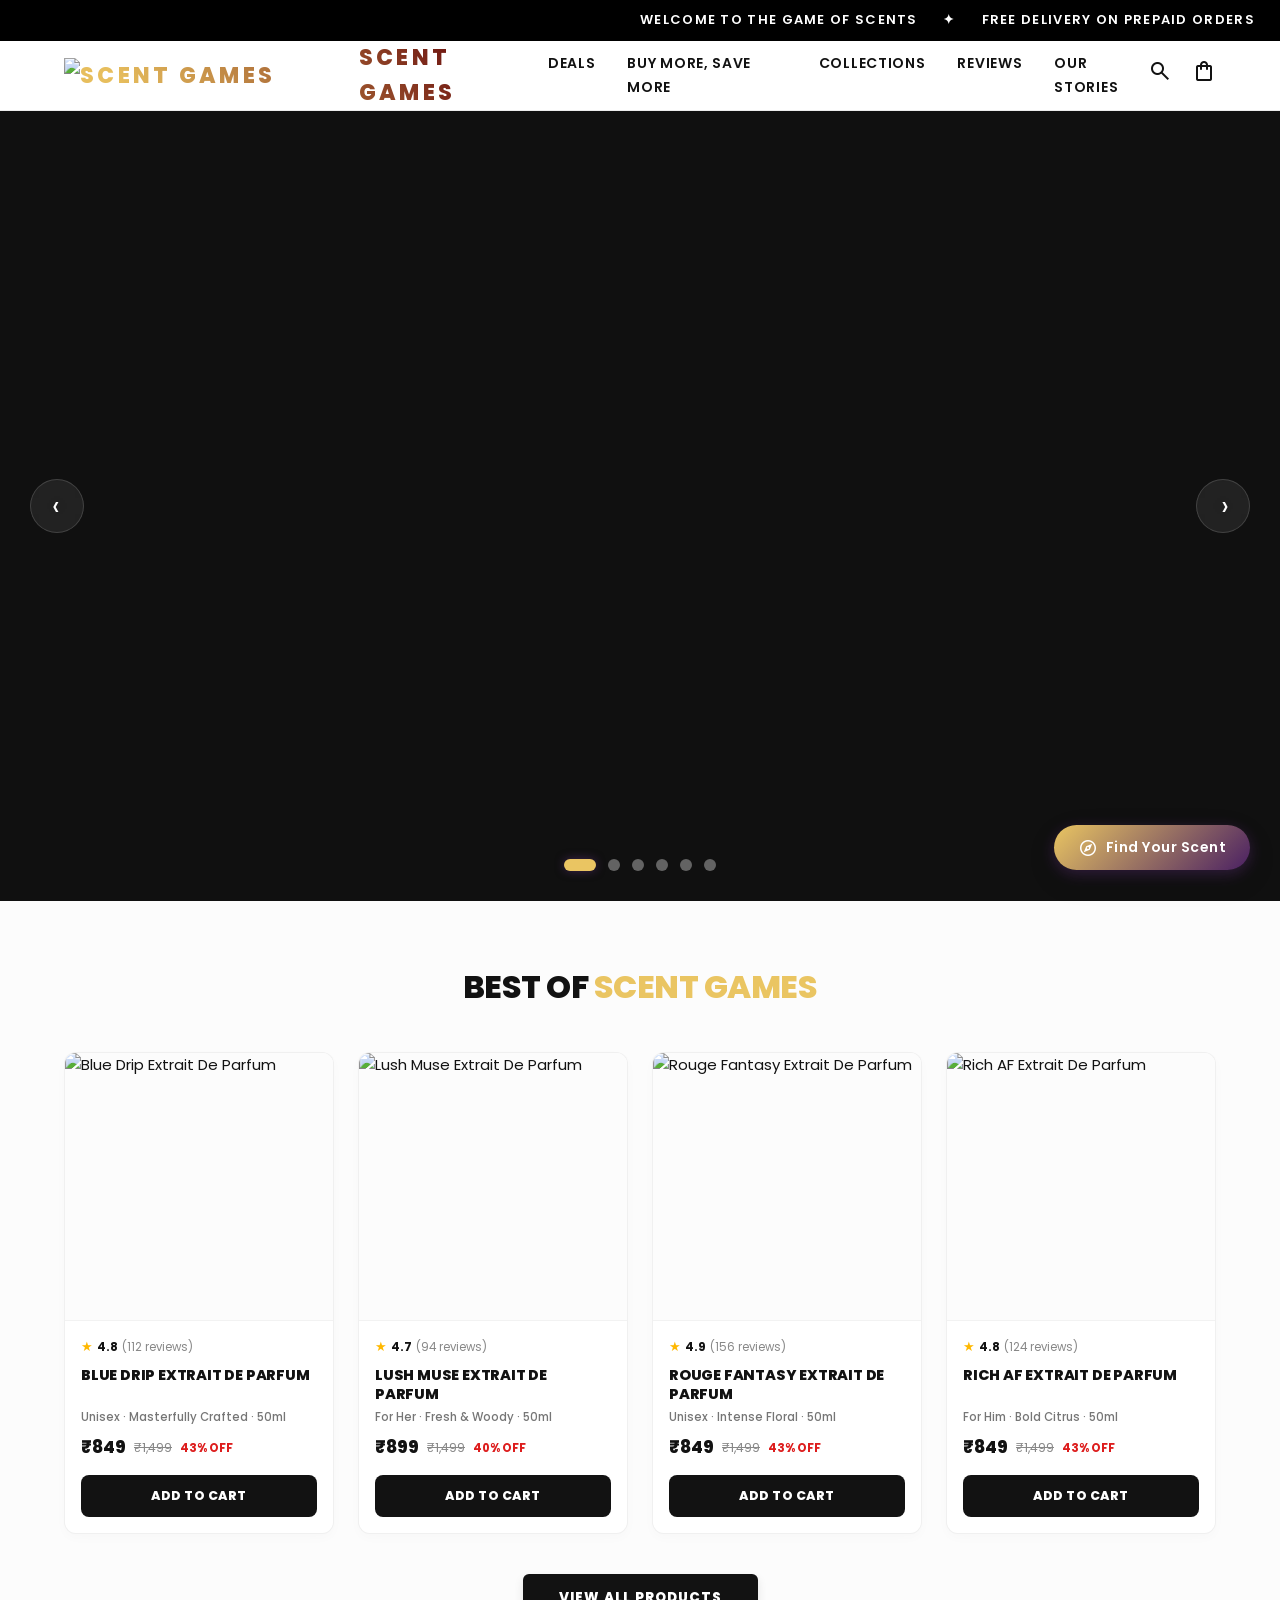
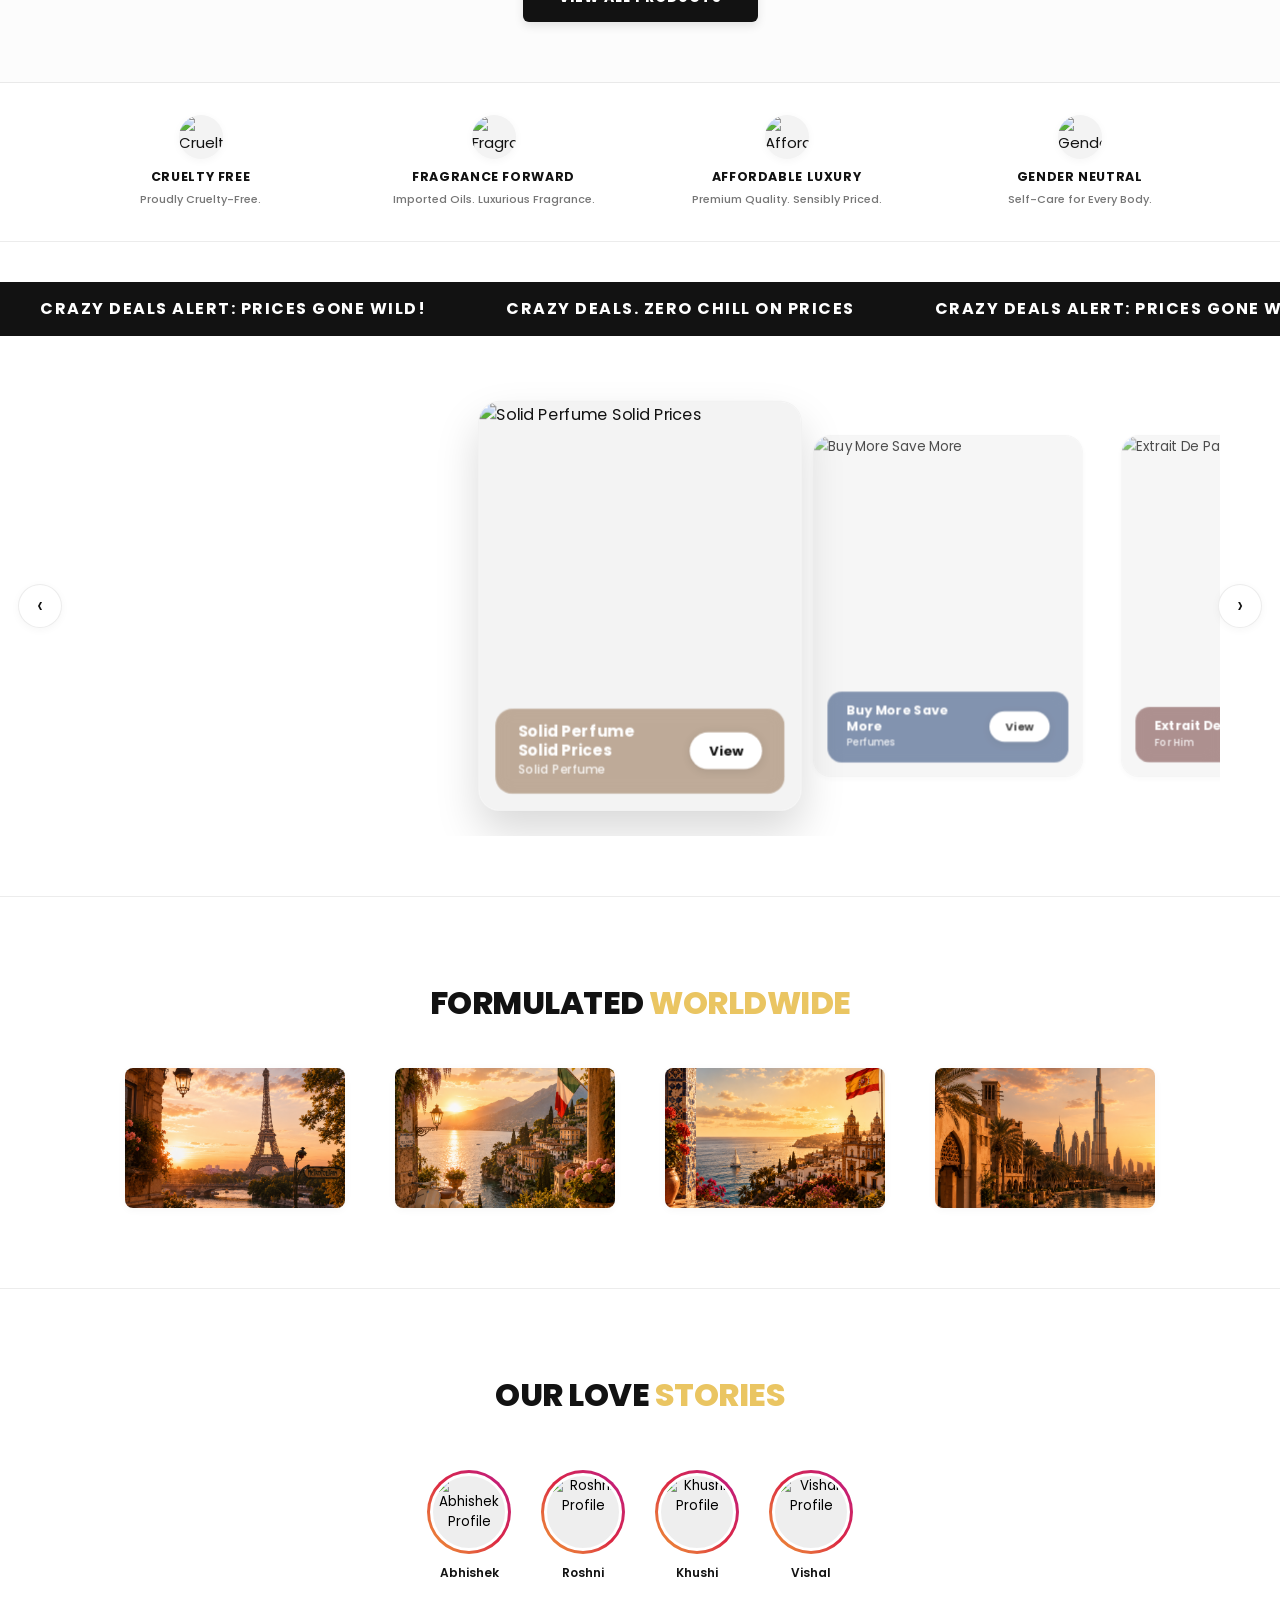
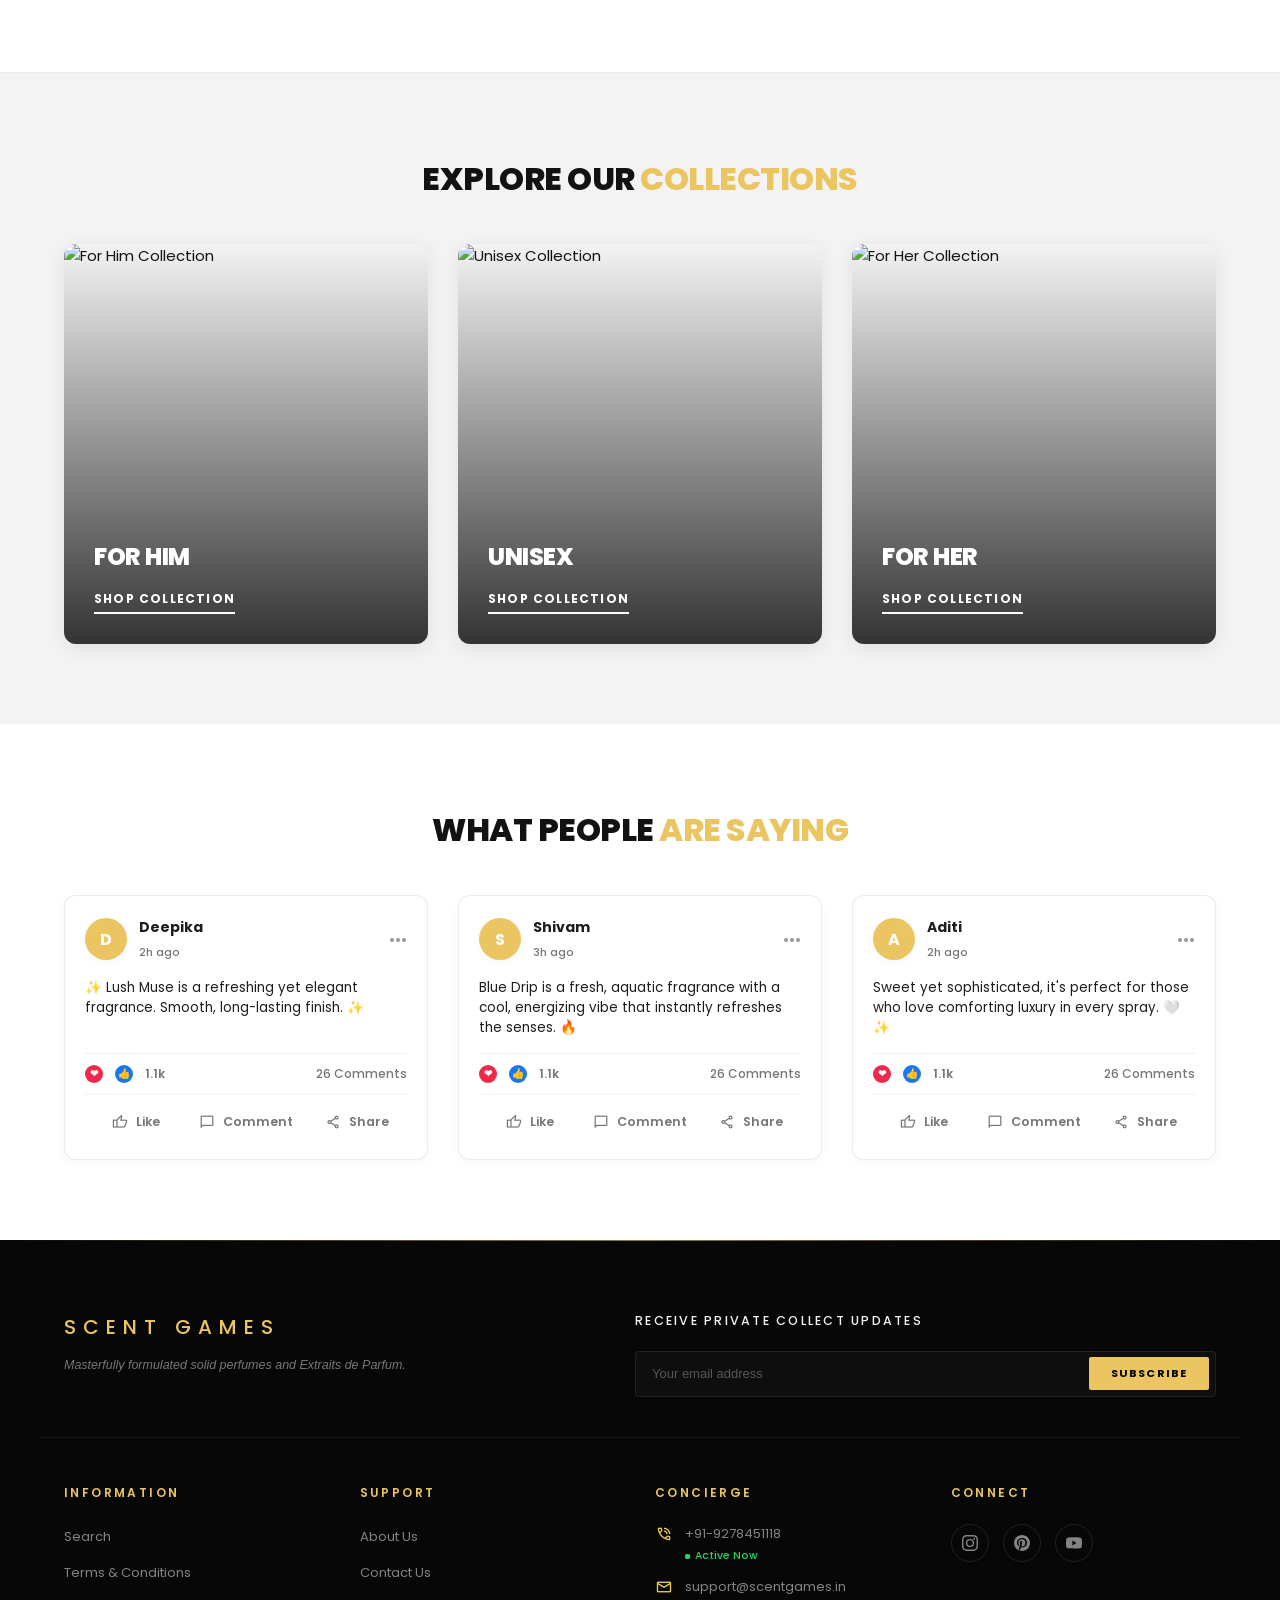
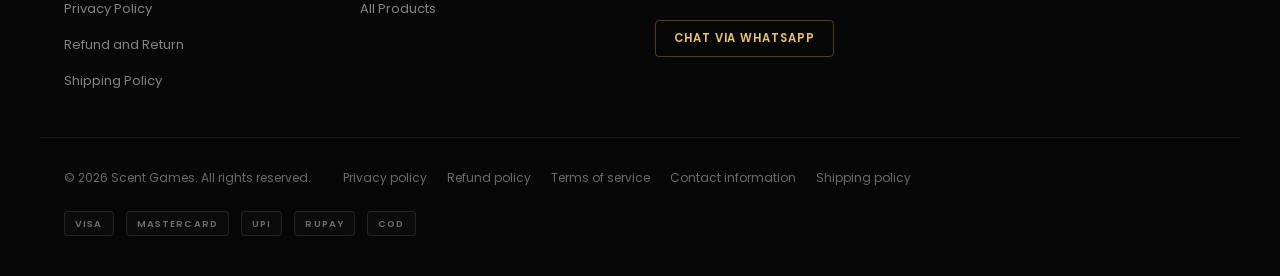
==== commit 2b7729c9: "Modify product name and update social links Updated product name to include 'Unisex' and commented o" ====
--- a/index.html
+++ b/index.html
@@ -1084,9 +1084,9 @@
       <div class="footer-col">
         <h3>Connect</h3>
         <div class="footer-social-links">
-          <a href="https://facebook.com/ownthemoment" target="_blank" rel="noopener" class="footer-social-icon" aria-label="Facebook">
+          <!-- <a href="https://facebook.com/ownthemoment" target="_blank" rel="noopener" class="footer-social-icon" aria-label="Facebook">
             <svg xmlns="http://www.w3.org/2000/svg" viewBox="0 0 24 24" width="16" height="16" fill="currentColor"><path d="M22 12c0-5.52-4.48-10-10-10S2 6.48 2 12c0 4.84 3.44 8.87 8 9.8V15H8v-3h2V9.5C10 7.57 11.57 6 13.5 6H16v3h-2c-.55 0-1 .45-1 1v2h3v3h-3v6.95c4.56-.93 8-4.96 8-9.75z"/></svg>
-          </a>
+          </a> -->
           <a href="https://www.instagram.com/social.scentgames/" target="_blank" rel="noopener" class="footer-social-icon" aria-label="Instagram">
             <svg xmlns="http://www.w3.org/2000/svg" viewBox="0 0 24 24" width="16" height="16" fill="currentColor"><path d="M12 2.163c3.204 0 3.584.012 4.85.07 3.252.148 4.771 1.691 4.919 4.919.058 1.265.069 1.645.069 4.849 0 3.205-.012 3.584-.069 4.849-.149 3.225-1.664 4.771-4.919 4.919-1.266.058-1.644.07-4.85.07-3.204 0-3.584-.012-4.849-.07-3.26-.149-4.771-1.699-4.919-4.92-.058-1.265-.07-1.644-.07-4.849 0-3.204.013-3.583.07-4.849.149-3.227 1.664-4.771 4.919-4.919 1.266-.057 1.645-.069 4.849-.069zM12 0C8.741 0 8.333.014 7.053.072 2.695.272.273 2.69.073 7.051.014 8.333 0 8.741 0 12c0 3.259.014 3.668.072 4.948.2 4.358 2.618 6.78 6.98 6.98 1.281.058 1.689.072 4.948.072 3.259 0 3.668-.014 4.948-.072 4.354-.2 6.782-2.618 6.979-6.98.059-1.28.073-1.689.073-4.948 0-3.259-.014-3.667-.072-4.947-.196-4.354-2.617-6.78-6.979-6.98C15.668.014 15.259 0 12 0zm0 5.838a6.162 6.162 0 1 0 0 12.324 6.162 6.162 0 0 0 0-12.324zM12 16a4 4 0 1 1 0-8 4 4 0 0 1 0 8zm6.406-11.845a1.44 1.44 0 1 0 0 2.881 1.44 1.44 0 0 0 0-2.881z"/></svg>
           </a>
@@ -1234,7 +1234,7 @@
                     <polyline points="2,6 5,9 10,3"></polyline>
                   </svg></div>
               </div>
-              <h4 class="sg-bundle__prod-name">Rouge Fantasy Extrait</h4>
+              <h4 class="sg-bundle__prod-name">Rouge Fantasy Extrait (Unisex)</h4>
               <p class="sg-bundle__prod-note">Floral · Soft · Rosy</p>
               <button type="button" class="sg-bundle__prod-add">+ Add</button>
             </div>
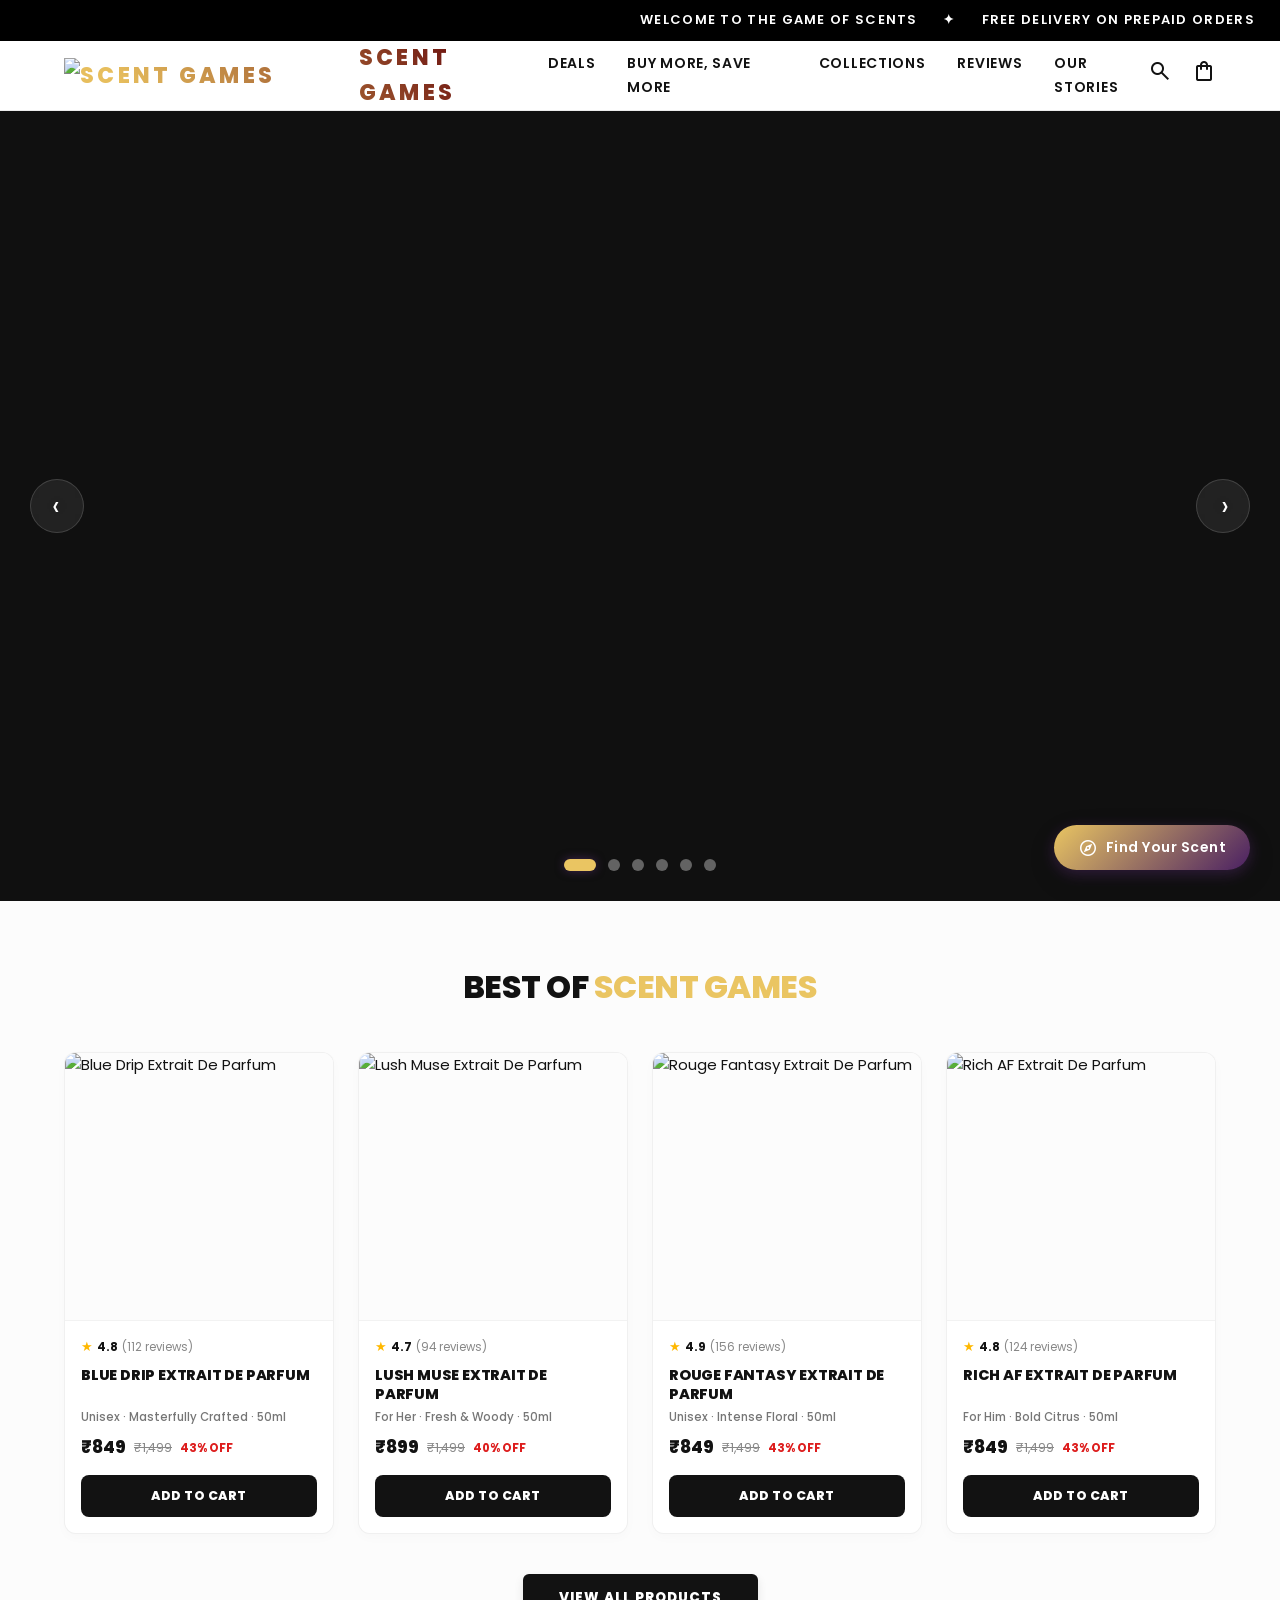
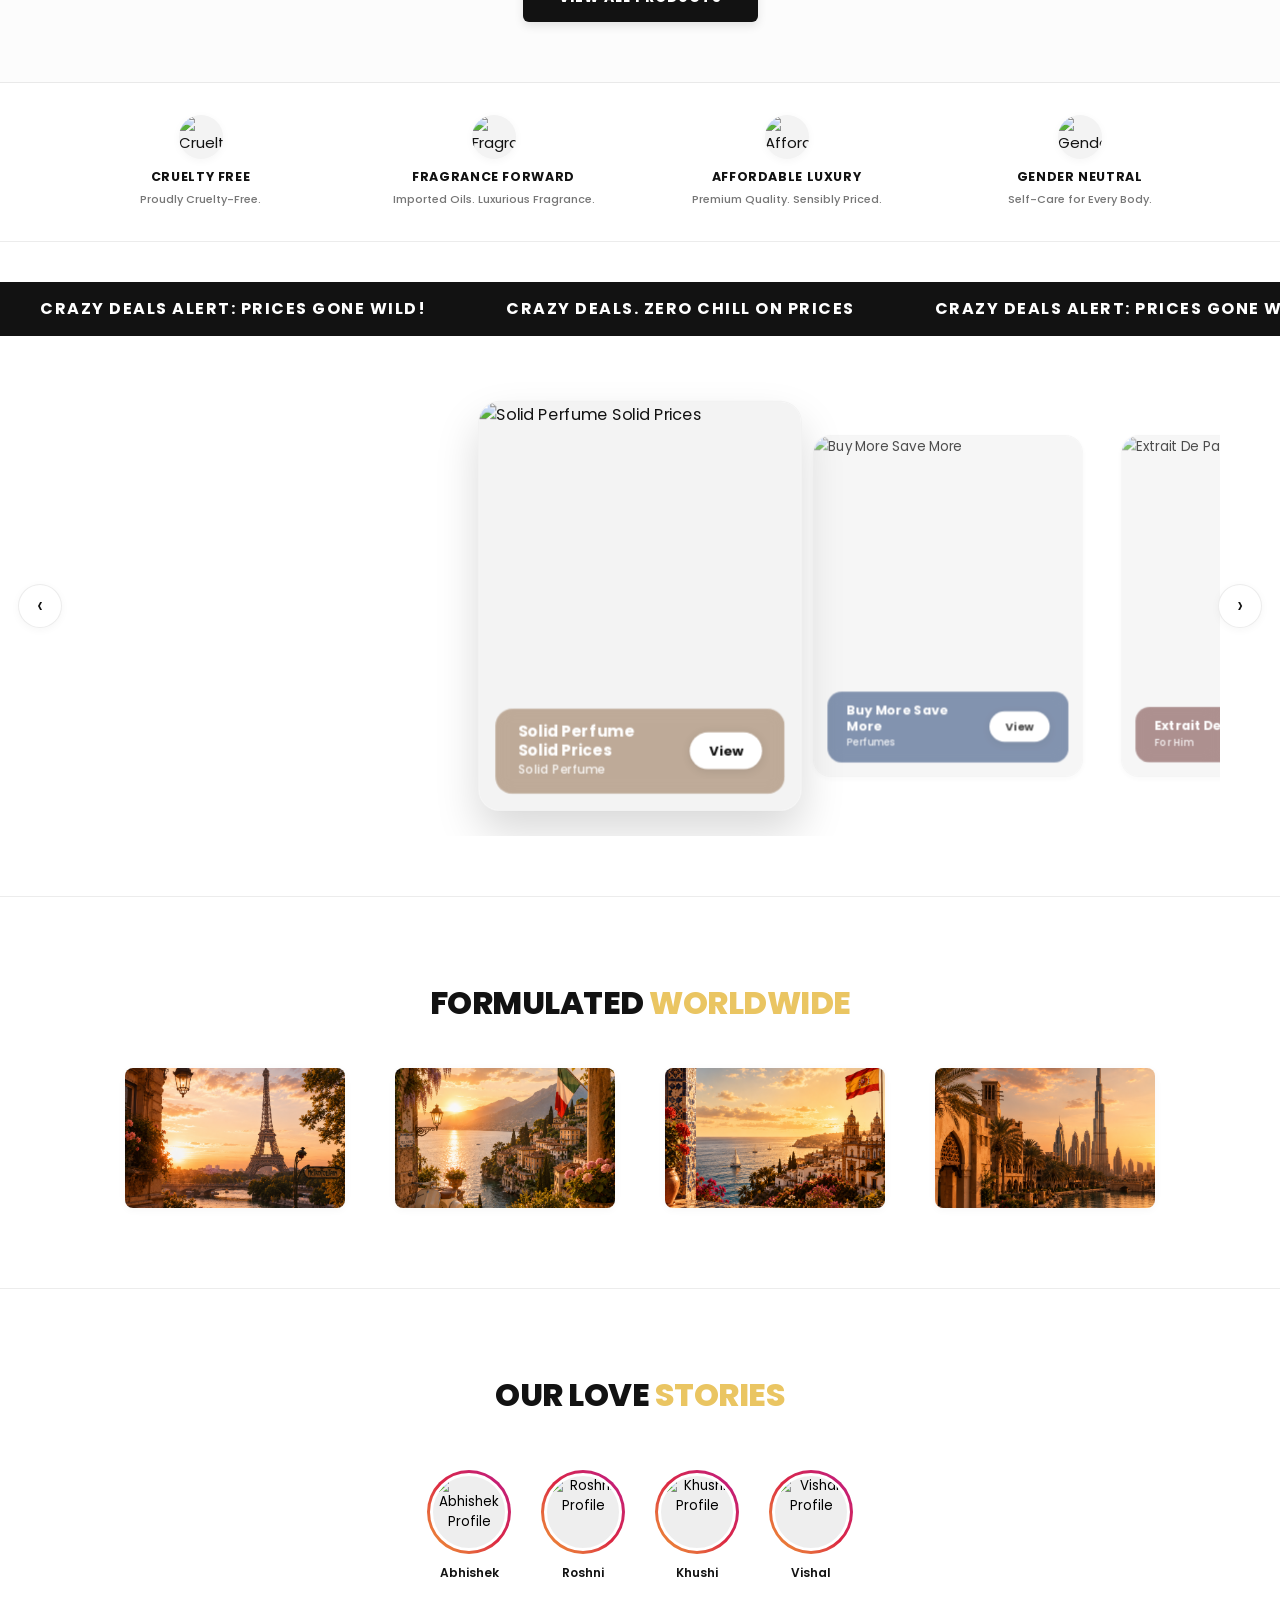
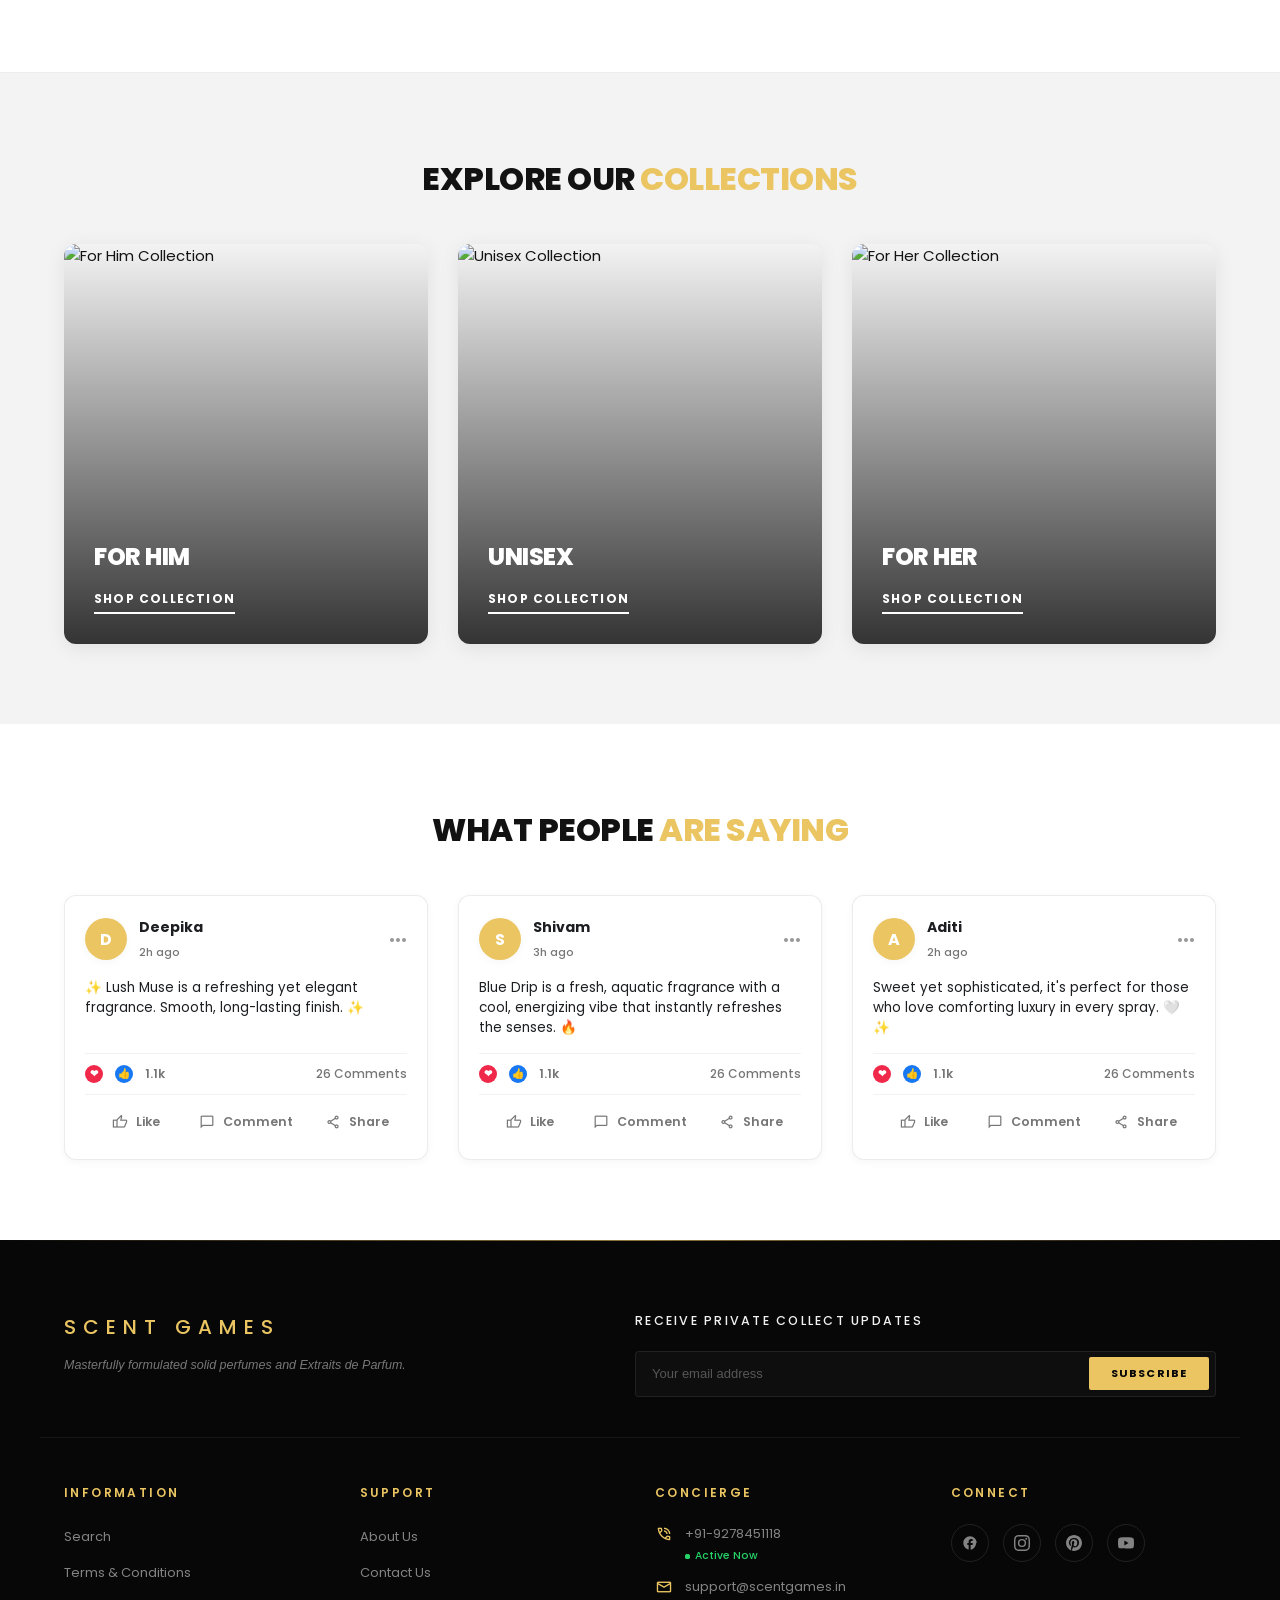
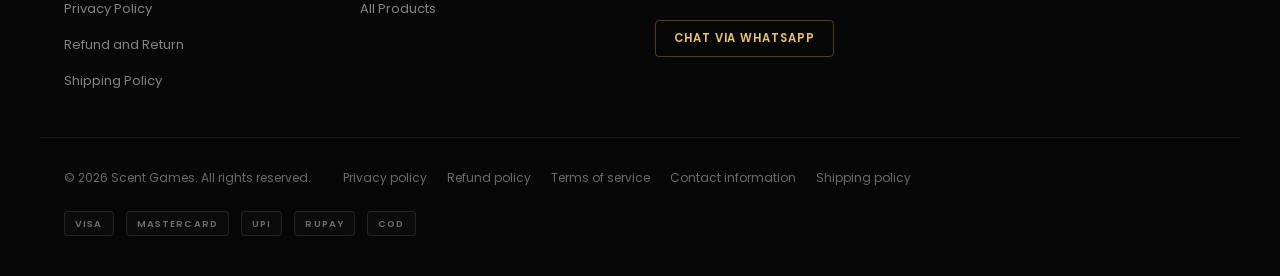
==== commit ab7667e9: "feat: Add dedicated collections page with URL query parameter filtering" ====
--- a/index.html
+++ b/index.html
@@ -334,10 +334,12 @@
       <div class="container">
         <h2 class="section-title">Best of <span class="title-highlight">Scent Games</span></h2>
 
+
+
         <div class="products-grid">
 
           <!-- Product 1: Blue Drip -->
-          <div class="product-card" data-product-id="single-blue-drip">
+          <div class="product-card" data-product-id="single-blue-drip" data-collection="unisex">
             <a href="products/product-blue-drip.html" class="product-card__media-link">
               <div class="product-card__img-wrap">
                 <img src="https://scentgames.in/cdn/shop/files/34_400x400_crop_center.jpg?v=1777812440"
@@ -367,7 +369,7 @@
           </div>
 
           <!-- Product 2: Lush Muse -->
-          <div class="product-card" data-product-id="single-lush-muse">
+          <div class="product-card" data-product-id="single-lush-muse" data-collection="her">
             <a href="products/product-lush-muse.html" class="product-card__media-link">
               <div class="product-card__img-wrap">
                 <img src="https://scentgames.in/cdn/shop/files/55_400x400_crop_center.jpg?v=1777812439"
@@ -397,7 +399,7 @@
           </div>
 
           <!-- Product 3: Rouge Fantasy -->
-          <div class="product-card" data-product-id="single-rouge-fantasy">
+          <div class="product-card" data-product-id="single-rouge-fantasy" data-collection="unisex">
             <a href="products/product-rouge-fantasy.html" class="product-card__media-link">
               <div class="product-card__img-wrap">
                 <img src="https://scentgames.in/cdn/shop/files/48_400x400_crop_center.jpg?v=1777812073"
@@ -428,7 +430,7 @@
           </div>
 
           <!-- Product 4: Rich AF -->
-          <div class="product-card" data-product-id="single-rich-af">
+          <div class="product-card" data-product-id="single-rich-af" data-collection="him">
             <a href="products/product-rich-af.html" class="product-card__media-link">
               <div class="product-card__img-wrap">
                 <img src="https://scentgames.in/cdn/shop/files/69_400x400_crop_center.jpg?v=1777812440"
@@ -458,7 +460,7 @@
           </div>
 
           <!-- Product 5: Vanillicious (Extra) -->
-          <div class="product-card extra-product" data-product-id="single-vanillicious" data-gender="her">
+          <div class="product-card extra-product" data-product-id="single-vanillicious" data-gender="her" data-collection="her">
             <a href="products/product-vanillicious.html" class="product-card__media-link">
               <div class="product-card__img-wrap">
                 <img src="https://scentgames.in/cdn/shop/files/62_400x400_crop_center.jpg?v=1777812438"
@@ -489,7 +491,7 @@
           </div>
 
           <!-- Product 6: What If (Extra) -->
-          <div class="product-card extra-product" data-product-id="single-what-if" data-gender="him">
+          <div class="product-card extra-product" data-product-id="single-what-if" data-gender="him" data-collection="him">
             <a href="products/product-what-if.html" class="product-card__media-link">
               <div class="product-card__img-wrap">
                 <img src="https://scentgames.in/cdn/shop/files/41_400x400_crop_center.jpg?v=1777812439"
@@ -801,7 +803,7 @@
 
         <div class="collections-grid">
           <!-- Card For Him -->
-          <div class="collection-card" onclick="location.href='#bundle'">
+          <a href="collections.html?collection=him" class="collection-card">
             <img class="collection-img"
               src="https://scentgames.in/cdn/shop/collections/for_him.jpg?v=1768389228&width=1500"
               alt="For Him Collection">
@@ -809,9 +811,9 @@
               <h3 class="collection-name">For Him</h3>
               <span class="collection-btn">Shop Collection</span>
             </div>
-          </div>
+          </a>
           <!-- Card Unisex -->
-          <div class="collection-card" onclick="location.href='#bundle'">
+          <a href="collections.html?collection=unisex" class="collection-card">
             <img class="collection-img"
               src="https://scentgames.in/cdn/shop/collections/fragrance-bold-2-middle.jpg?v=1768390348&width=1500"
               alt="Unisex Collection">
@@ -819,9 +821,9 @@
               <h3 class="collection-name">Unisex</h3>
               <span class="collection-btn">Shop Collection</span>
             </div>
-          </div>
+          </a>
           <!-- Card For Her -->
-          <div class="collection-card" onclick="location.href='#bundle'">
+          <a href="collections.html?collection=her" class="collection-card">
             <img class="collection-img"
               src="https://scentgames.in/cdn/shop/collections/for_her.jpg?v=1768389307&width=1500"
               alt="For Her Collection">
@@ -829,7 +831,7 @@
               <h3 class="collection-name">For Her</h3>
               <span class="collection-btn">Shop Collection</span>
             </div>
-          </div>
+          </a>
         </div>
       </div>
     </section>
@@ -1084,9 +1086,9 @@
       <div class="footer-col">
         <h3>Connect</h3>
         <div class="footer-social-links">
-          <!-- <a href="https://facebook.com/ownthemoment" target="_blank" rel="noopener" class="footer-social-icon" aria-label="Facebook">
+          <a href="https://facebook.com/ownthemoment" target="_blank" rel="noopener" class="footer-social-icon" aria-label="Facebook">
             <svg xmlns="http://www.w3.org/2000/svg" viewBox="0 0 24 24" width="16" height="16" fill="currentColor"><path d="M22 12c0-5.52-4.48-10-10-10S2 6.48 2 12c0 4.84 3.44 8.87 8 9.8V15H8v-3h2V9.5C10 7.57 11.57 6 13.5 6H16v3h-2c-.55 0-1 .45-1 1v2h3v3h-3v6.95c4.56-.93 8-4.96 8-9.75z"/></svg>
-          </a> -->
+          </a>
           <a href="https://www.instagram.com/social.scentgames/" target="_blank" rel="noopener" class="footer-social-icon" aria-label="Instagram">
             <svg xmlns="http://www.w3.org/2000/svg" viewBox="0 0 24 24" width="16" height="16" fill="currentColor"><path d="M12 2.163c3.204 0 3.584.012 4.85.07 3.252.148 4.771 1.691 4.919 4.919.058 1.265.069 1.645.069 4.849 0 3.205-.012 3.584-.069 4.849-.149 3.225-1.664 4.771-4.919 4.919-1.266.058-1.644.07-4.85.07-3.204 0-3.584-.012-4.849-.07-3.26-.149-4.771-1.699-4.919-4.92-.058-1.265-.07-1.644-.07-4.849 0-3.204.013-3.583.07-4.849.149-3.227 1.664-4.771 4.919-4.919 1.266-.057 1.645-.069 4.849-.069zM12 0C8.741 0 8.333.014 7.053.072 2.695.272.273 2.69.073 7.051.014 8.333 0 8.741 0 12c0 3.259.014 3.668.072 4.948.2 4.358 2.618 6.78 6.98 6.98 1.281.058 1.689.072 4.948.072 3.259 0 3.668-.014 4.948-.072 4.354-.2 6.782-2.618 6.979-6.98.059-1.28.073-1.689.073-4.948 0-3.259-.014-3.667-.072-4.947-.196-4.354-2.617-6.78-6.979-6.98C15.668.014 15.259 0 12 0zm0 5.838a6.162 6.162 0 1 0 0 12.324 6.162 6.162 0 0 0 0-12.324zM12 16a4 4 0 1 1 0-8 4 4 0 0 1 0 8zm6.406-11.845a1.44 1.44 0 1 0 0 2.881 1.44 1.44 0 0 0 0-2.881z"/></svg>
           </a>
@@ -1234,7 +1236,7 @@
                     <polyline points="2,6 5,9 10,3"></polyline>
                   </svg></div>
               </div>
-              <h4 class="sg-bundle__prod-name">Rouge Fantasy Extrait (Unisex)</h4>
+              <h4 class="sg-bundle__prod-name">Rouge Fantasy Extrait</h4>
               <p class="sg-bundle__prod-note">Floral · Soft · Rosy</p>
               <button type="button" class="sg-bundle__prod-add">+ Add</button>
             </div>
--- a/css/index.css
+++ b/css/index.css
@@ -3259,6 +3259,78 @@
   }
 }
 
+/* ── PRODUCTS FILTER TABS ────────────────────────────────────────────── */
+.products-filter-tabs {
+  display: flex;
+  justify-content: center;
+  gap: 12px;
+  margin-bottom: 40px;
+  flex-wrap: wrap;
+}
+
+.filter-tab-btn, .collections-filter-tab-btn {
+  padding: 10px 24px;
+  font-size: 1.3rem;
+  font-weight: 700;
+  text-transform: uppercase;
+  letter-spacing: 0.05em;
+  border-radius: 30px;
+  border: 1px solid var(--border-color);
+  background-color: var(--color-bg-primary);
+  color: var(--color-text-primary);
+  transition: all var(--transition-fast);
+  cursor: pointer;
+}
+
+.filter-tab-btn:hover, .collections-filter-tab-btn:hover {
+  background-color: var(--color-bg-secondary);
+  border-color: var(--color-text-muted);
+  transform: translateY(-2px);
+}
+
+.filter-tab-btn.active, .collections-filter-tab-btn.active {
+  background-color: var(--color-accent-purple);
+  color: var(--color-text-white);
+  border-color: var(--color-accent-purple);
+  box-shadow: 0 4px 15px rgba(109, 56, 139, 0.3);
+}
+
+/* Product Filter States */
+.product-card.hidden-filter-item {
+  display: none !important;
+}
+.product-card.show-filter-item {
+  display: flex !important;
+  animation: categoryFadeInUp 0.5s ease forwards;
+}
+
+/* ── BREADCRUMBS ──────────────────────────────────────────────────────── */
+.breadcrumbs-container {
+  background-color: var(--color-bg-secondary);
+  padding: 12px 0;
+  border-bottom: 1px solid var(--border-color);
+}
+.breadcrumbs-nav {
+  font-size: 1.25rem;
+  color: var(--color-text-muted);
+  font-weight: 500;
+}
+.breadcrumb-link {
+  color: var(--color-text-muted);
+  transition: var(--transition-fast);
+}
+.breadcrumb-link:hover {
+  color: var(--color-accent-purple);
+}
+.breadcrumb-sep {
+  margin: 0 10px;
+  color: var(--color-text-light);
+}
+.breadcrumb-current {
+  color: var(--color-text-primary);
+  font-weight: 600;
+}
+
 /* ── SCENT FINDER QUIZ SECTION ───────────────────────────────────────── */
 .quiz-section {
   display: none;
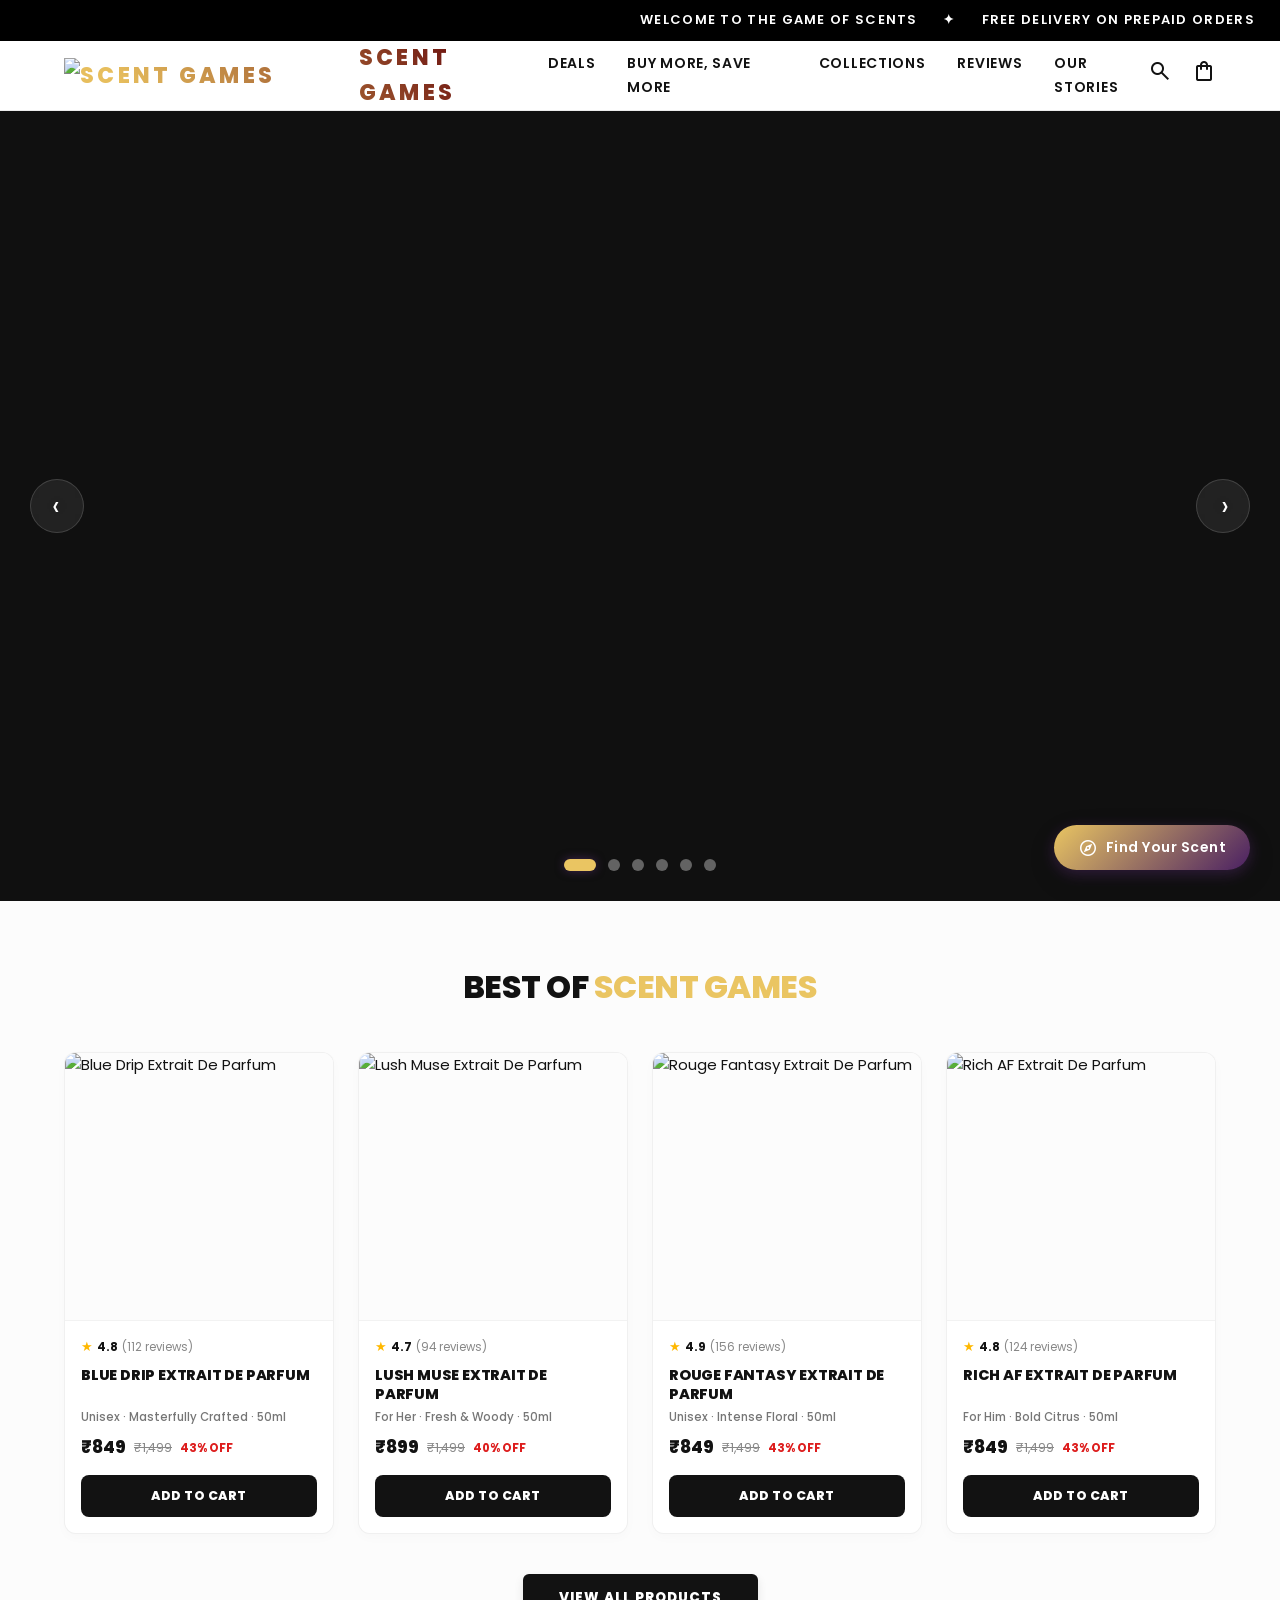
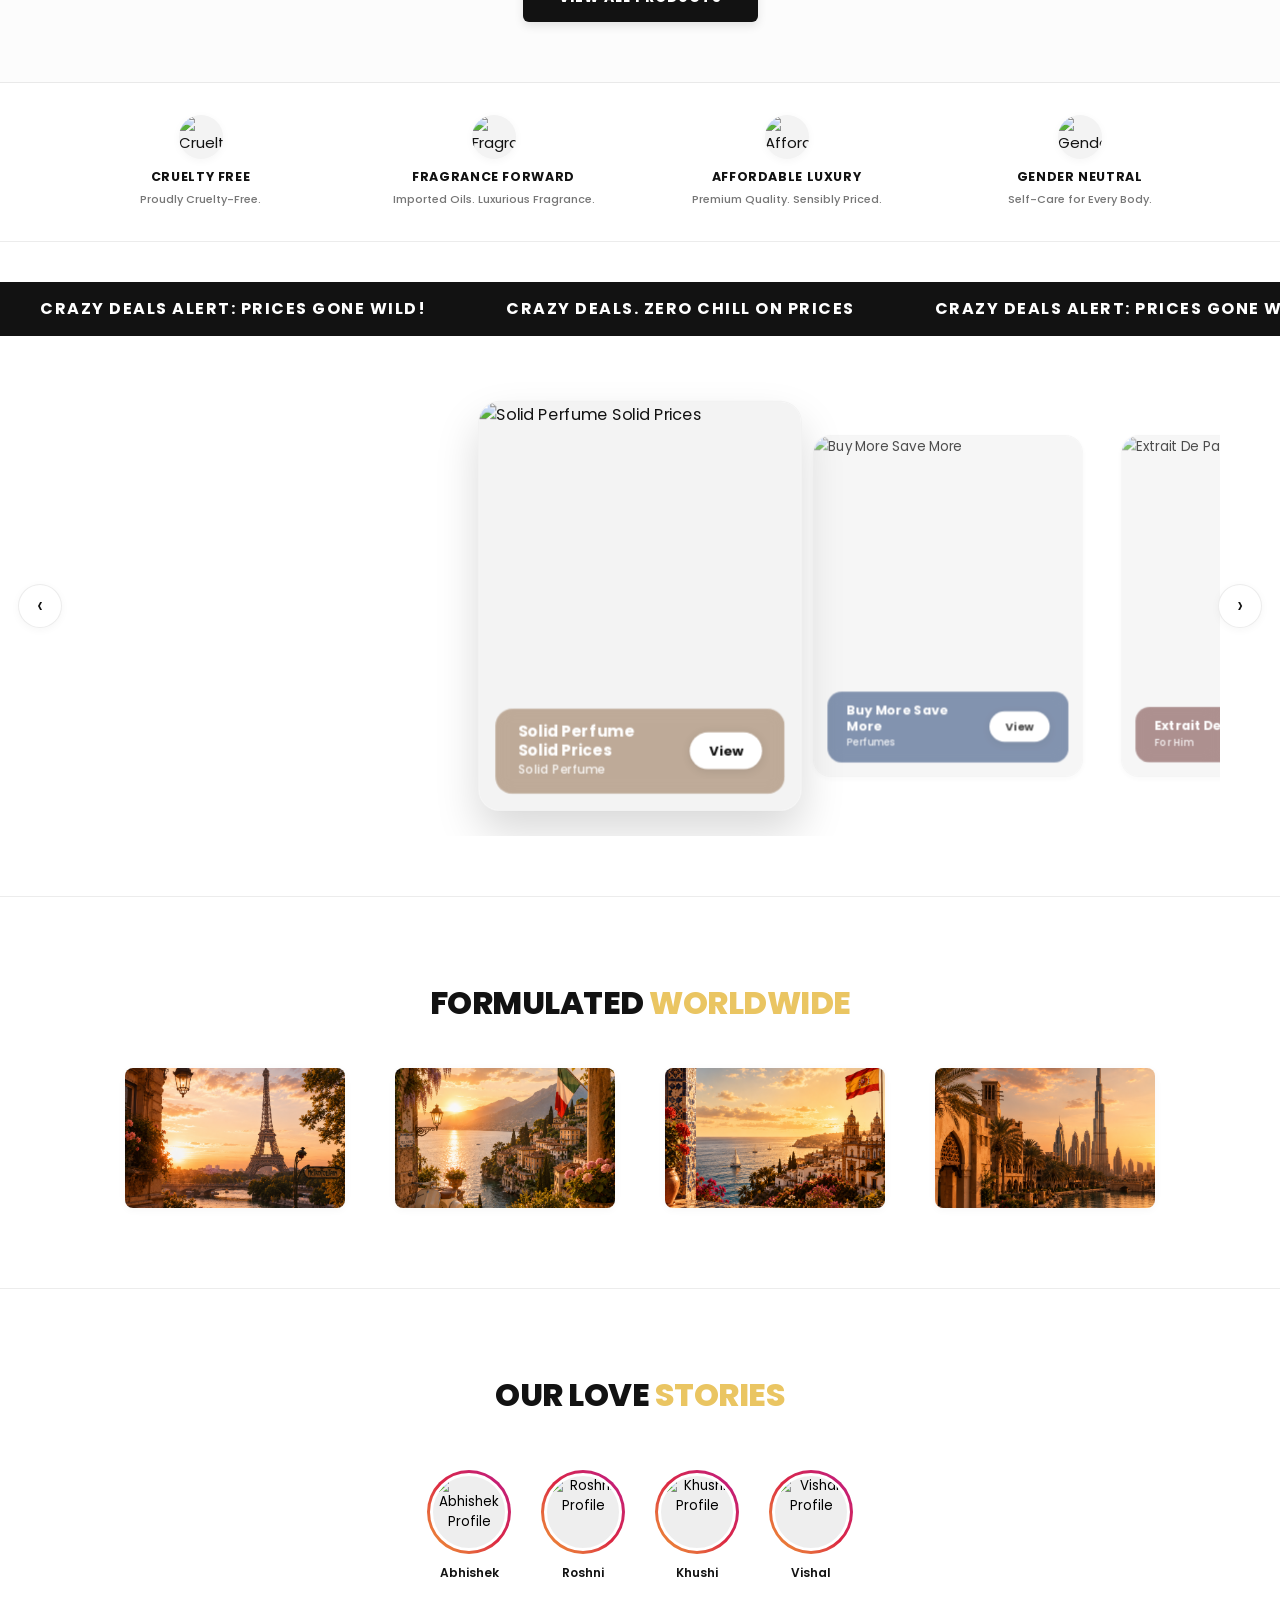
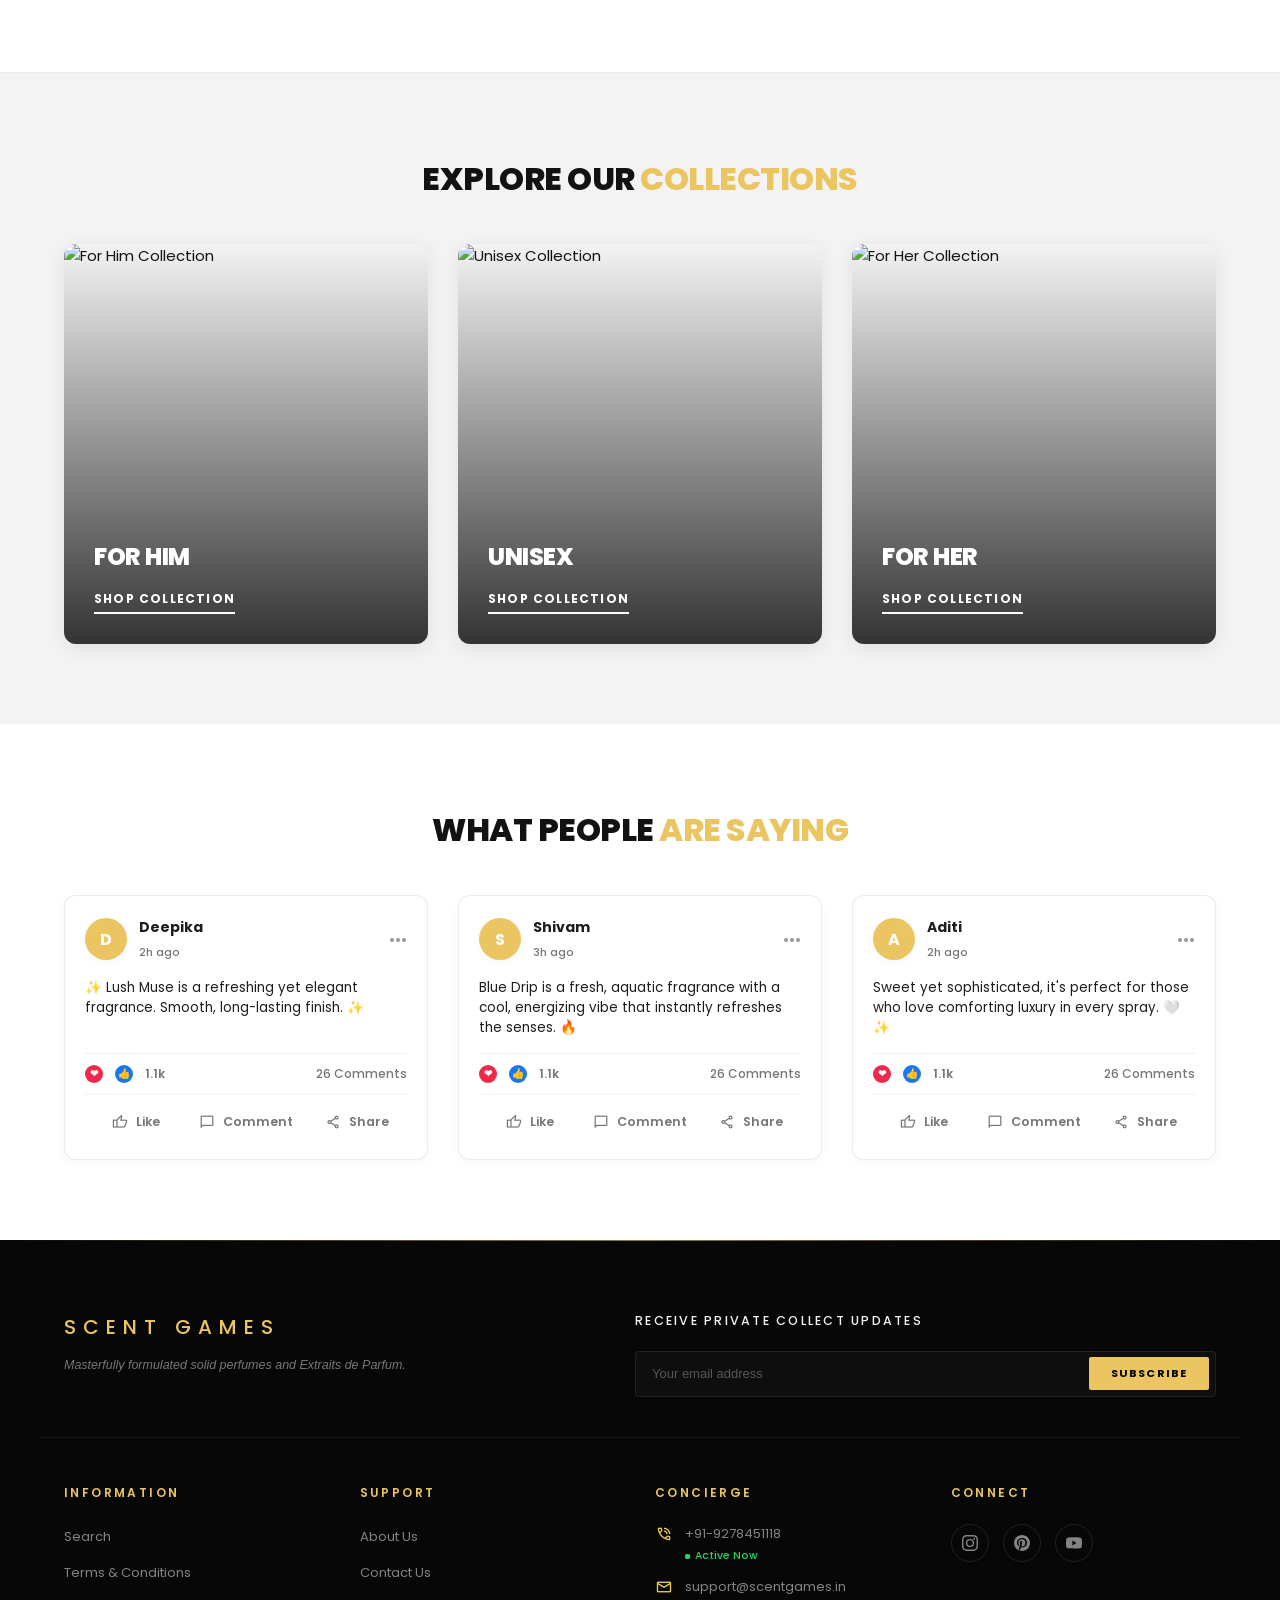
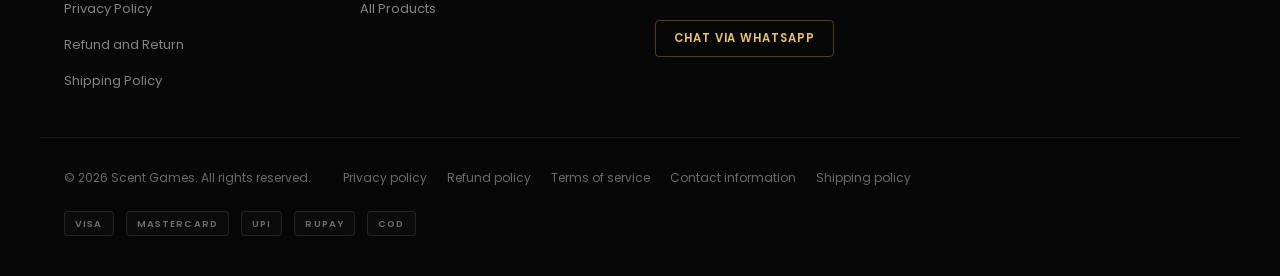
==== commit eac3e48c: "Merge branch 'main' of https://github.com/adxxttii/Scent_Games" ====
--- a/index.html
+++ b/index.html
@@ -1086,9 +1086,9 @@
       <div class="footer-col">
         <h3>Connect</h3>
         <div class="footer-social-links">
-          <a href="https://facebook.com/ownthemoment" target="_blank" rel="noopener" class="footer-social-icon" aria-label="Facebook">
+          <!-- <a href="https://facebook.com/ownthemoment" target="_blank" rel="noopener" class="footer-social-icon" aria-label="Facebook">
             <svg xmlns="http://www.w3.org/2000/svg" viewBox="0 0 24 24" width="16" height="16" fill="currentColor"><path d="M22 12c0-5.52-4.48-10-10-10S2 6.48 2 12c0 4.84 3.44 8.87 8 9.8V15H8v-3h2V9.5C10 7.57 11.57 6 13.5 6H16v3h-2c-.55 0-1 .45-1 1v2h3v3h-3v6.95c4.56-.93 8-4.96 8-9.75z"/></svg>
-          </a>
+          </a> -->
           <a href="https://www.instagram.com/social.scentgames/" target="_blank" rel="noopener" class="footer-social-icon" aria-label="Instagram">
             <svg xmlns="http://www.w3.org/2000/svg" viewBox="0 0 24 24" width="16" height="16" fill="currentColor"><path d="M12 2.163c3.204 0 3.584.012 4.85.07 3.252.148 4.771 1.691 4.919 4.919.058 1.265.069 1.645.069 4.849 0 3.205-.012 3.584-.069 4.849-.149 3.225-1.664 4.771-4.919 4.919-1.266.058-1.644.07-4.85.07-3.204 0-3.584-.012-4.849-.07-3.26-.149-4.771-1.699-4.919-4.92-.058-1.265-.07-1.644-.07-4.849 0-3.204.013-3.583.07-4.849.149-3.227 1.664-4.771 4.919-4.919 1.266-.057 1.645-.069 4.849-.069zM12 0C8.741 0 8.333.014 7.053.072 2.695.272.273 2.69.073 7.051.014 8.333 0 8.741 0 12c0 3.259.014 3.668.072 4.948.2 4.358 2.618 6.78 6.98 6.98 1.281.058 1.689.072 4.948.072 3.259 0 3.668-.014 4.948-.072 4.354-.2 6.782-2.618 6.979-6.98.059-1.28.073-1.689.073-4.948 0-3.259-.014-3.667-.072-4.947-.196-4.354-2.617-6.78-6.979-6.98C15.668.014 15.259 0 12 0zm0 5.838a6.162 6.162 0 1 0 0 12.324 6.162 6.162 0 0 0 0-12.324zM12 16a4 4 0 1 1 0-8 4 4 0 0 1 0 8zm6.406-11.845a1.44 1.44 0 1 0 0 2.881 1.44 1.44 0 0 0 0-2.881z"/></svg>
           </a>
@@ -1236,7 +1236,7 @@
                     <polyline points="2,6 5,9 10,3"></polyline>
                   </svg></div>
               </div>
-              <h4 class="sg-bundle__prod-name">Rouge Fantasy Extrait</h4>
+              <h4 class="sg-bundle__prod-name">Rouge Fantasy Extrait (Unisex)</h4>
               <p class="sg-bundle__prod-note">Floral · Soft · Rosy</p>
               <button type="button" class="sg-bundle__prod-add">+ Add</button>
             </div>
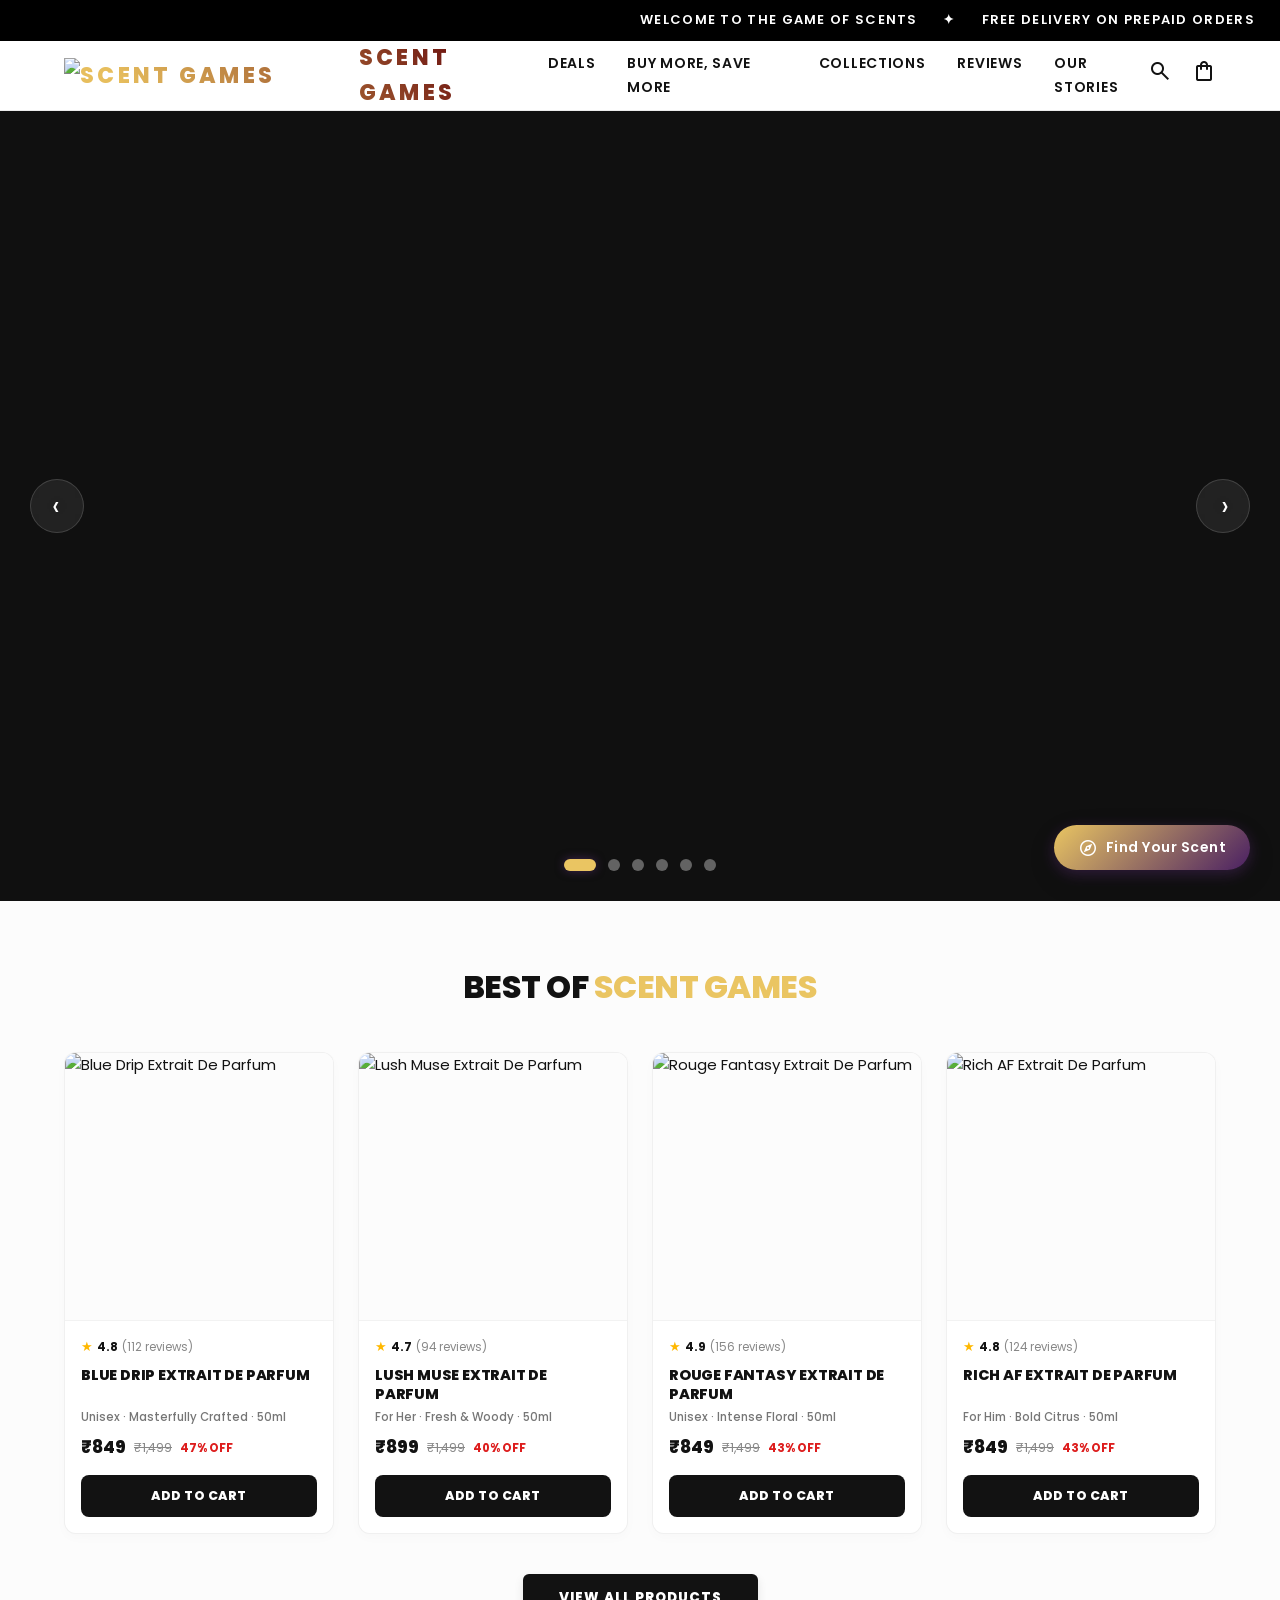
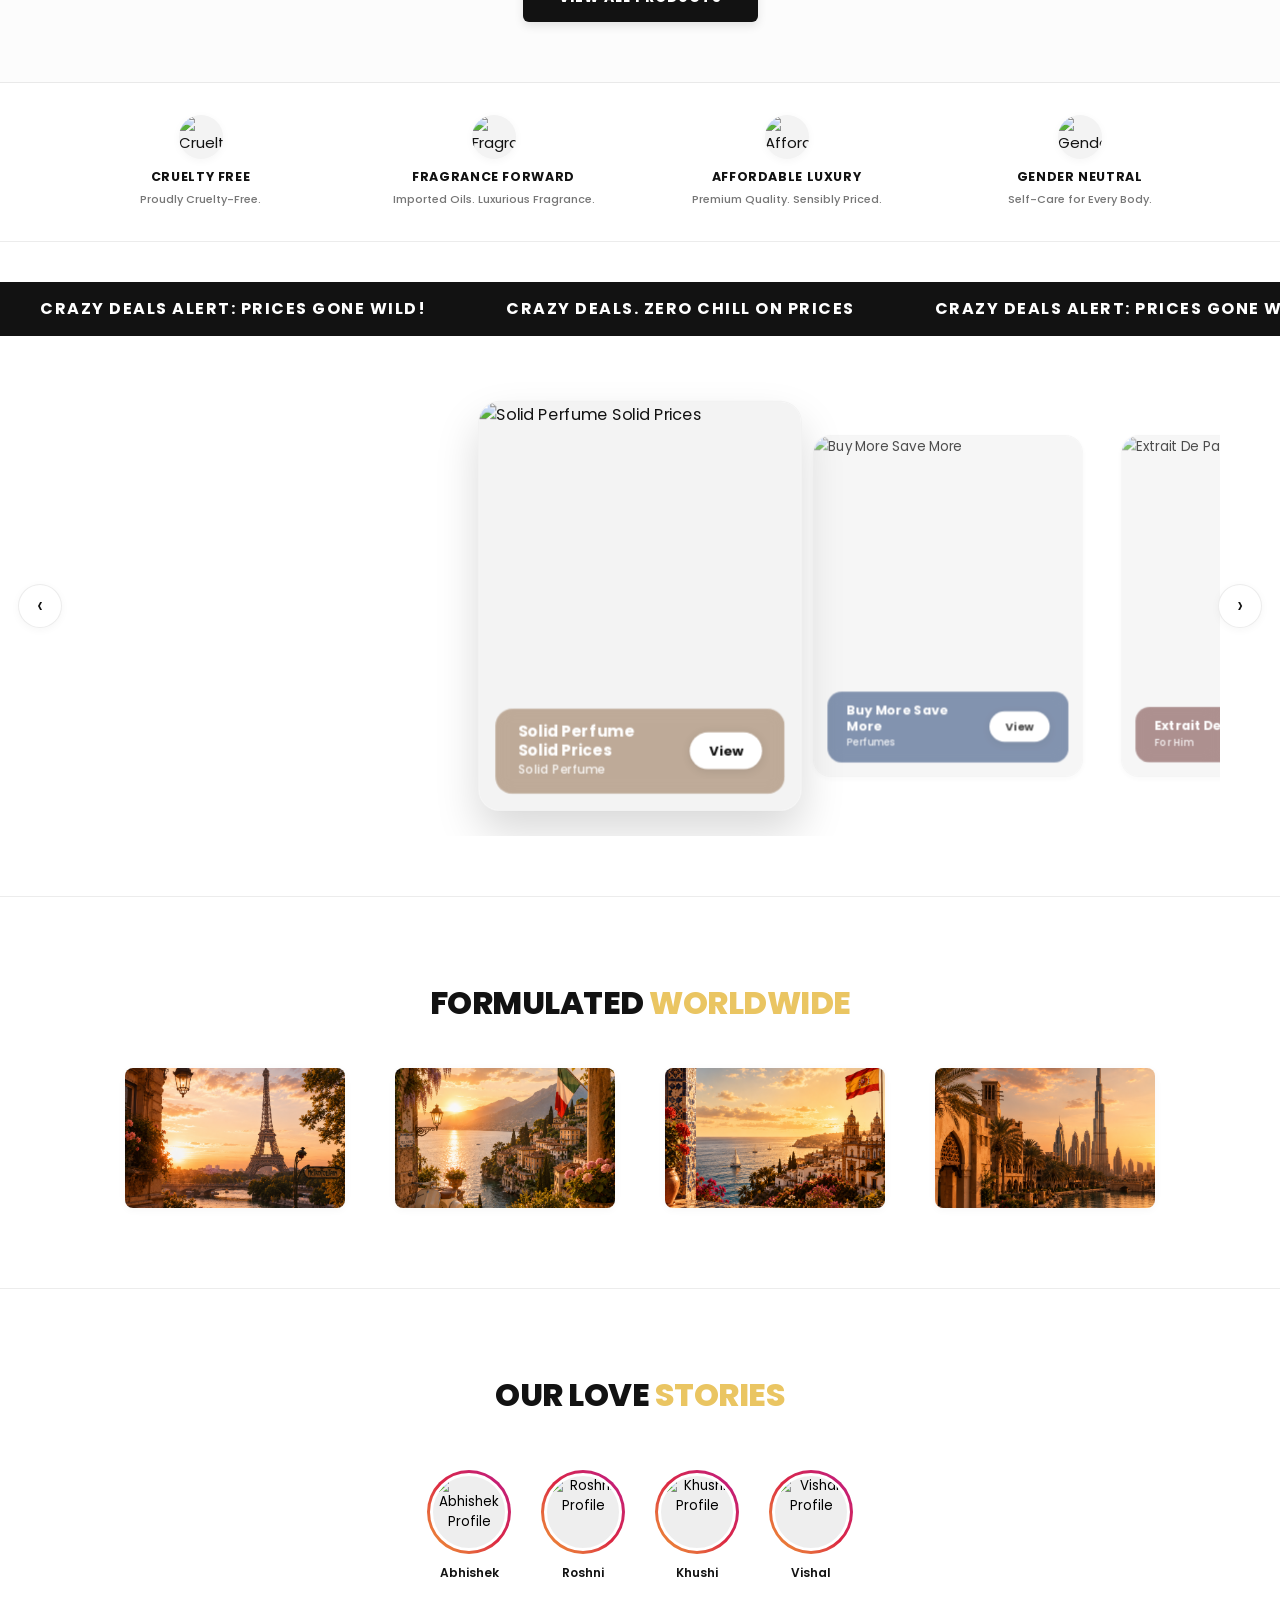
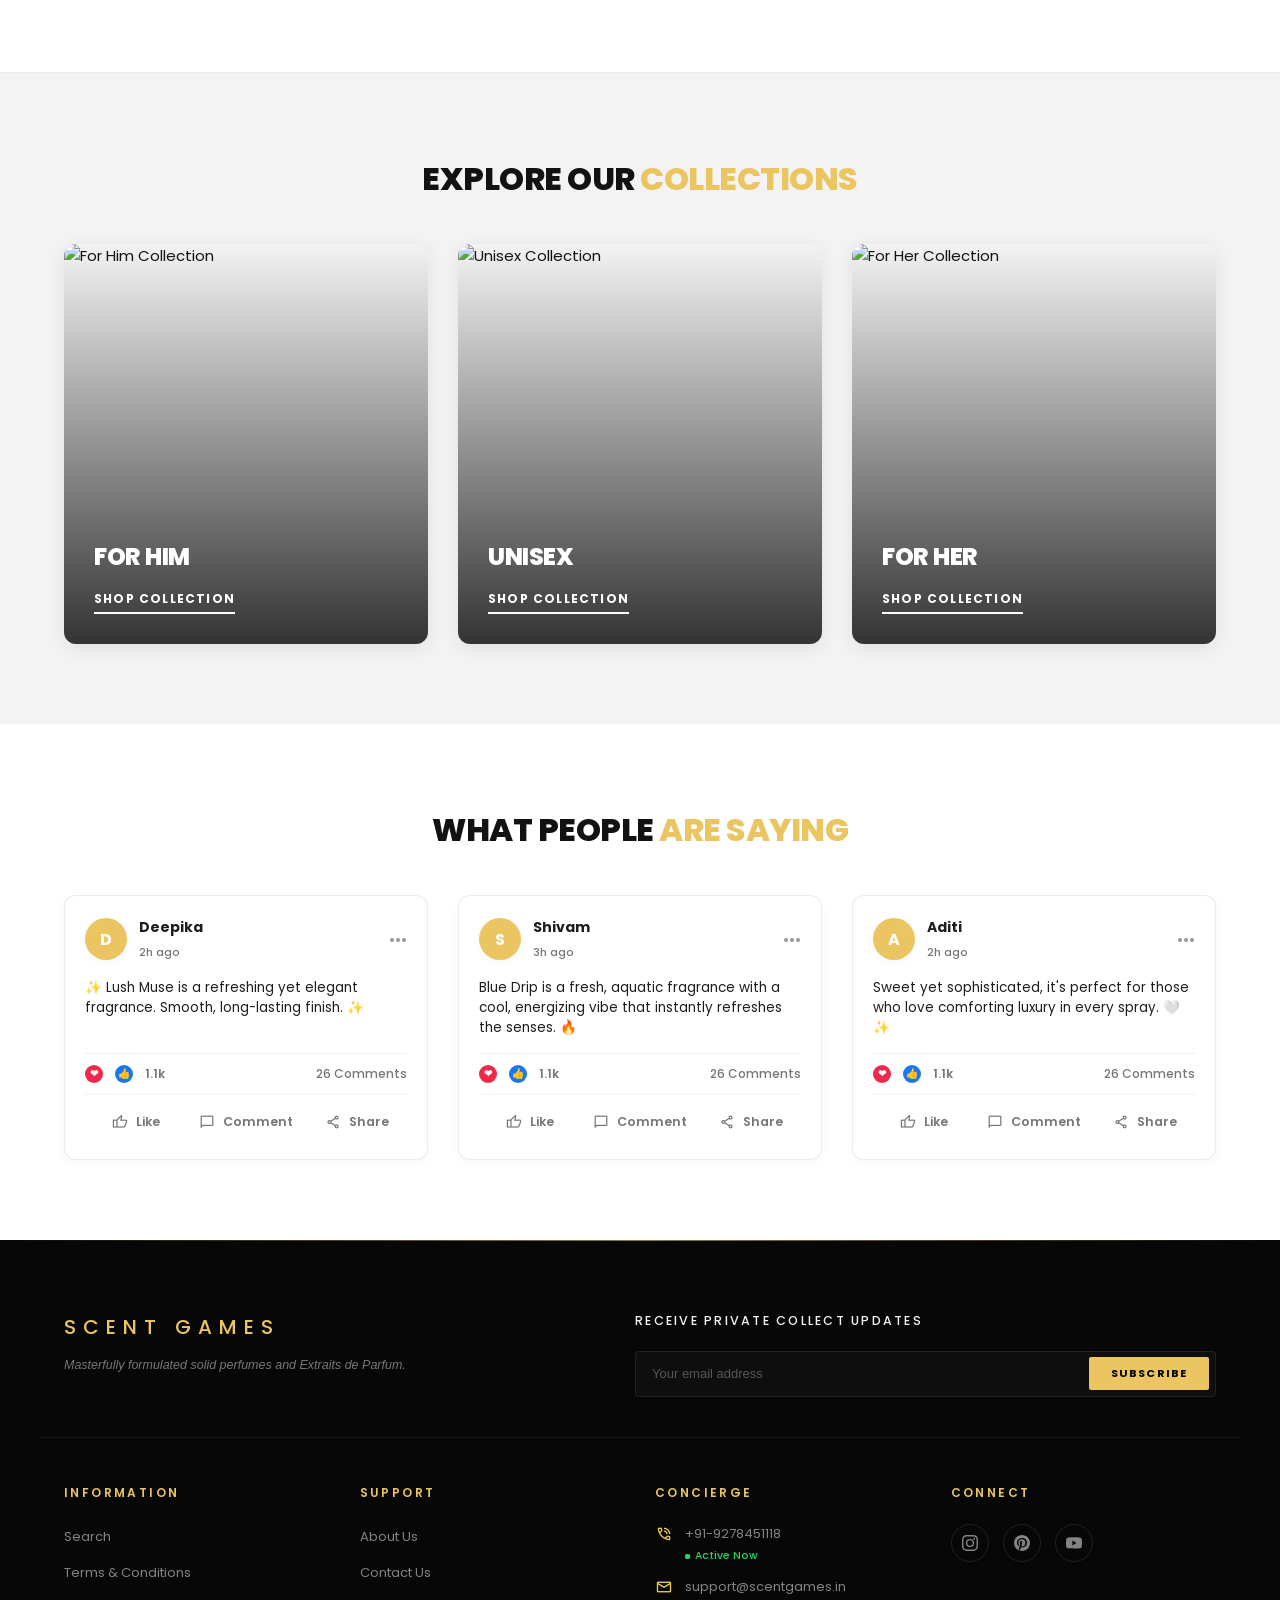
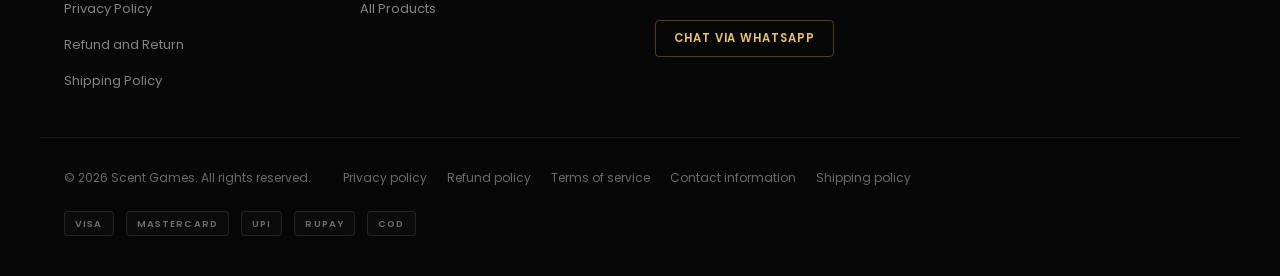
==== commit 7cd9a59f: "Fix product description and update discount Updated product descriptions and discount percentage." ====
--- a/index.html
+++ b/index.html
@@ -211,7 +211,7 @@
               <button type="button" class="quiz-option" data-value="her">
                 <span class="material-symbols-outlined quiz-option-icon">woman</span>
                 <span class="quiz-option-title">For Her</span>
-                <span class="quiz-option-desc">Elegant, feminine, and alluring blends</span>
+                <span class="quiz-option-desc">Elegant, feminine, and alluring blends </span>
               </button>
               <button type="button" class="quiz-option" data-value="unisex">
                 <span class="material-symbols-outlined quiz-option-icon">wc</span>
@@ -358,7 +358,7 @@
               <div class="product-card__price-row">
                 <span class="price-current">₹849</span>
                 <span class="price-original">₹1,499</span>
-                <span class="price-discount">43% OFF</span>
+                <span class="price-discount">47% OFF</span>
               </div>
               <button type="button" class="product-card__add-btn" data-id="single-blue-drip"
                 data-title="Blue Drip Extrait De Parfum - 50ml" data-price="849"
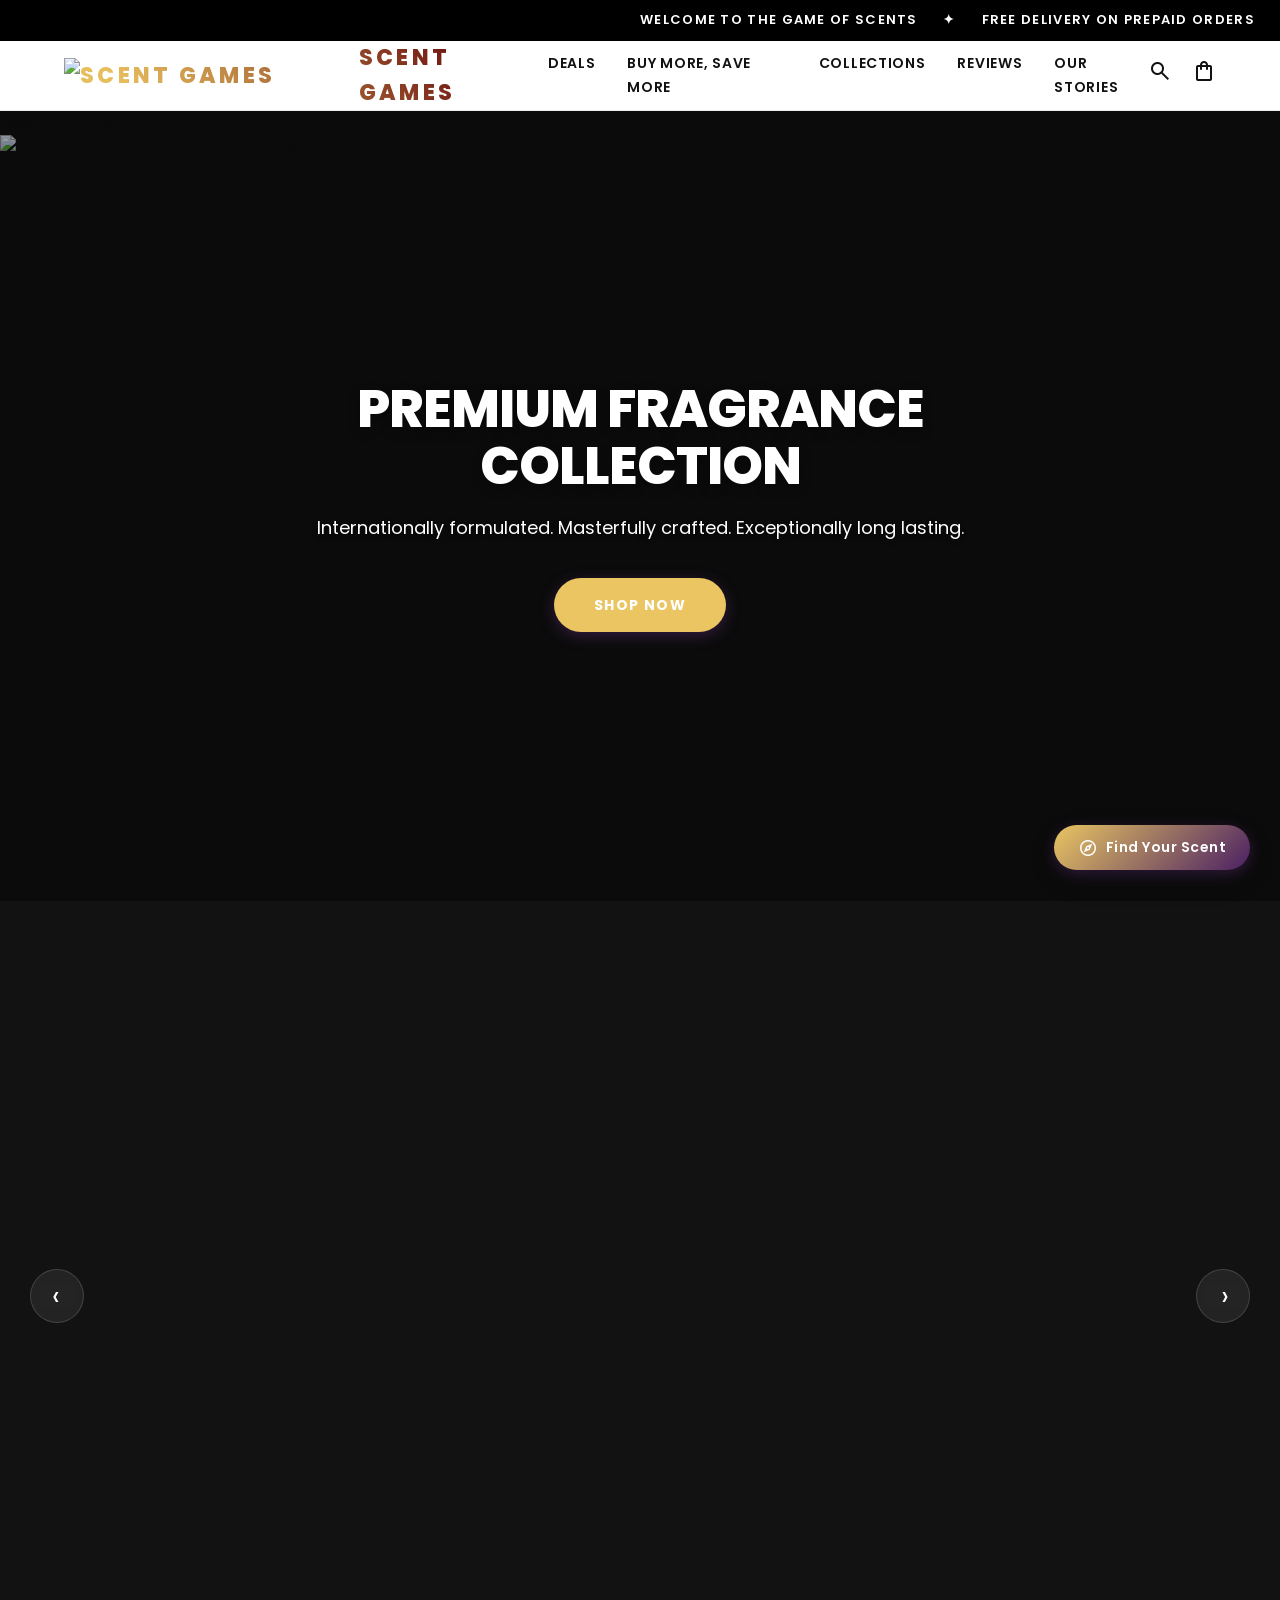
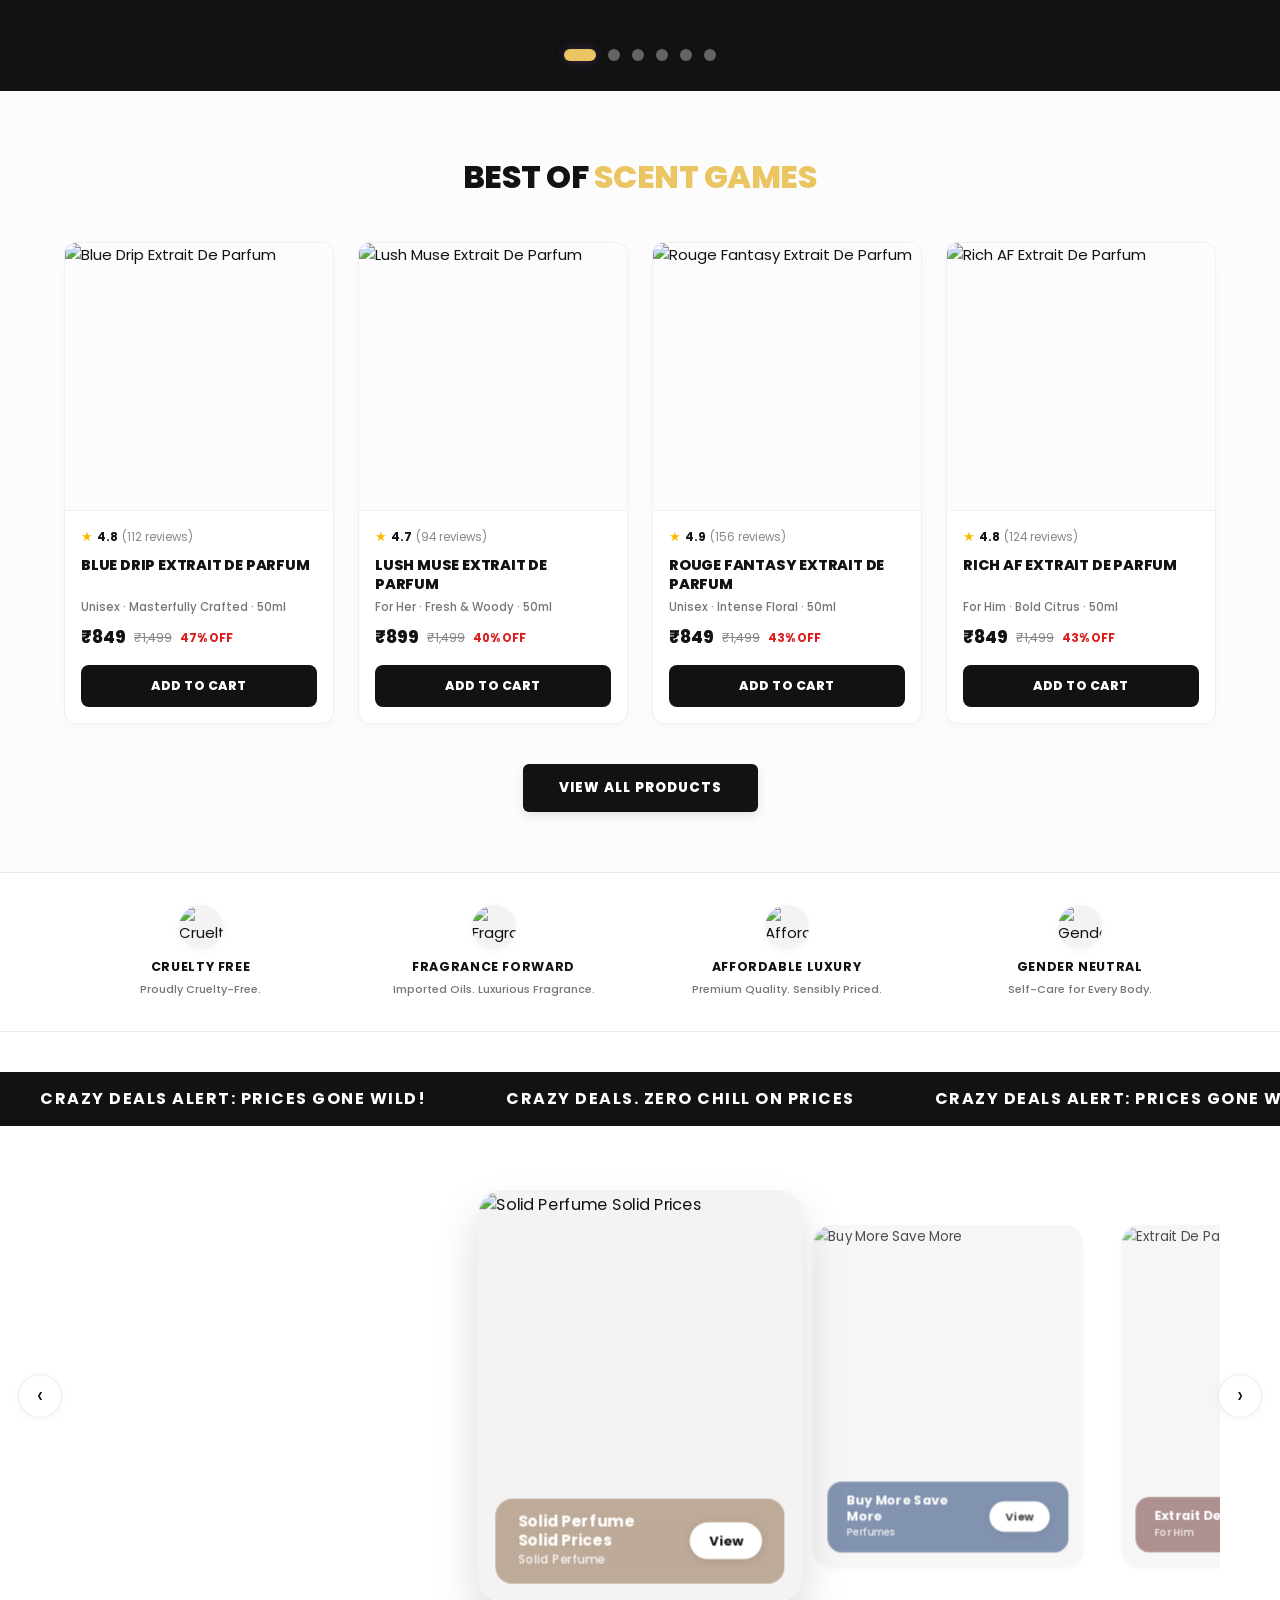
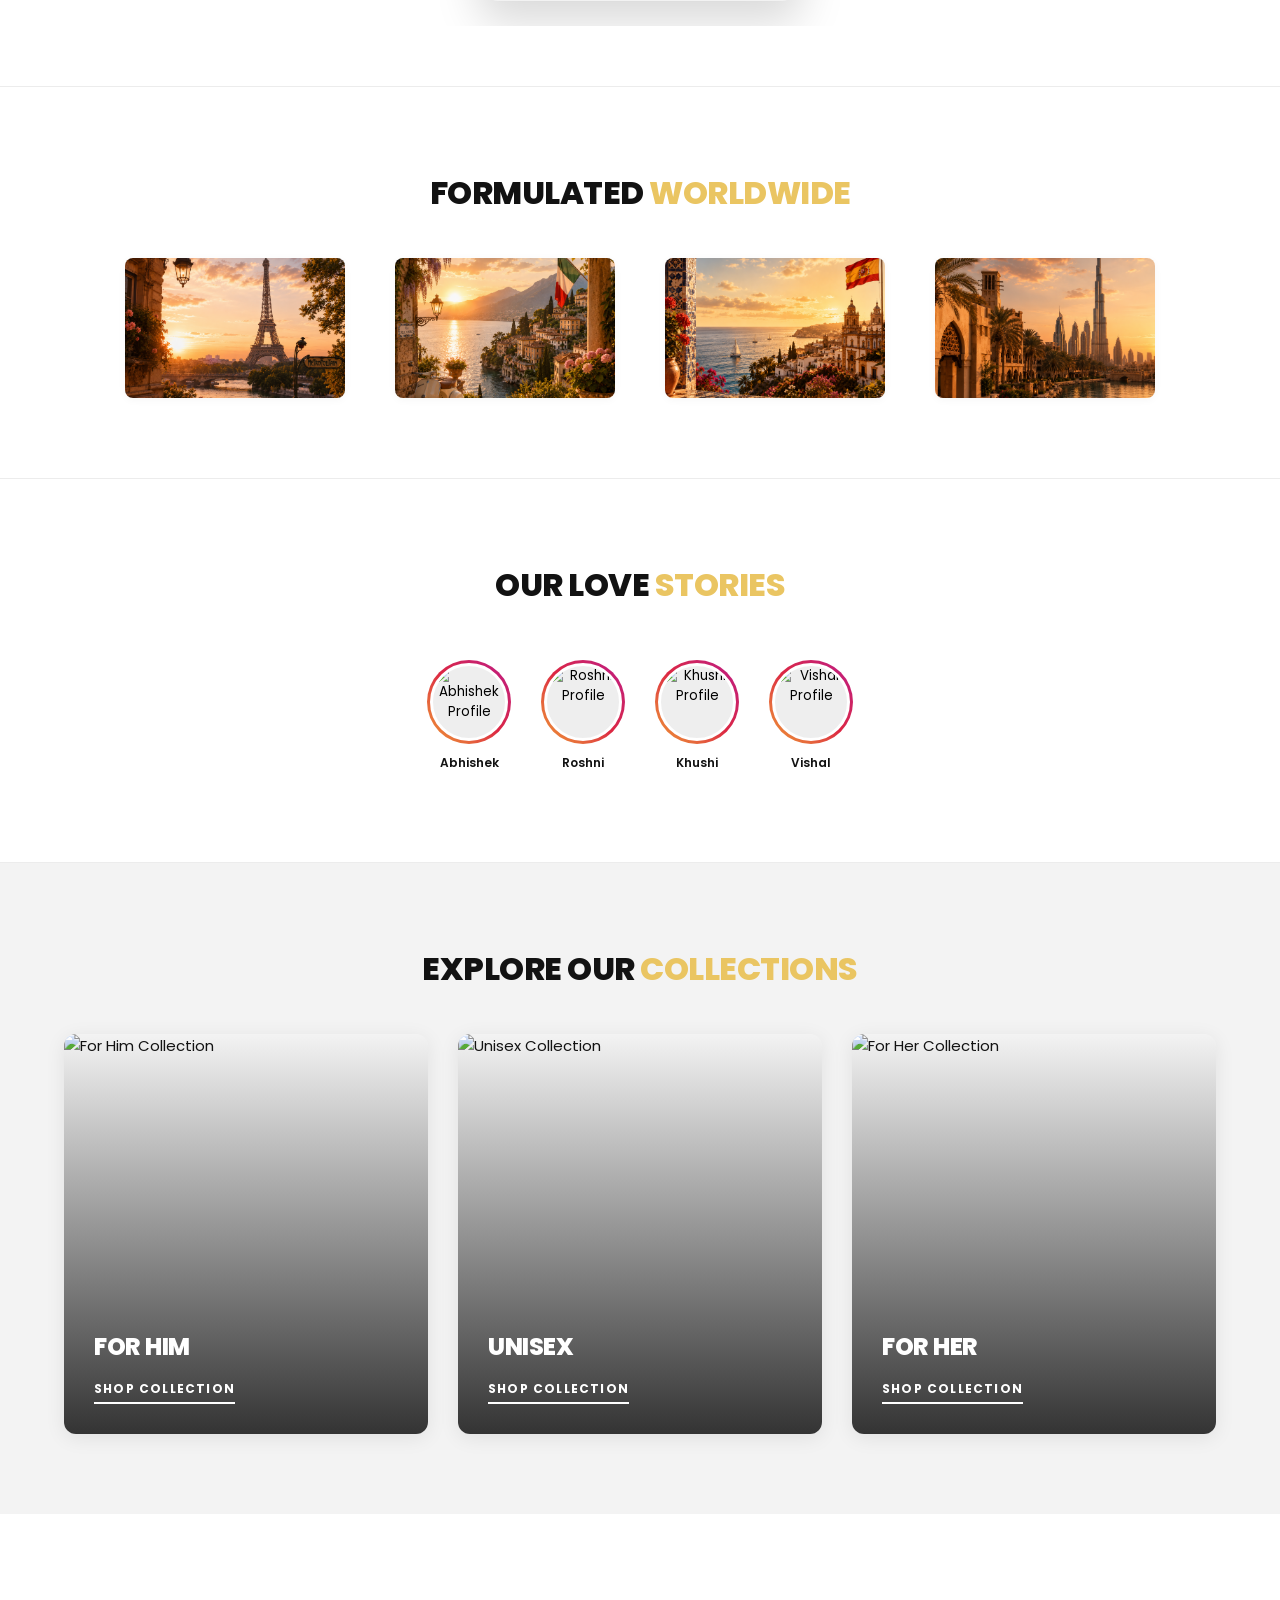
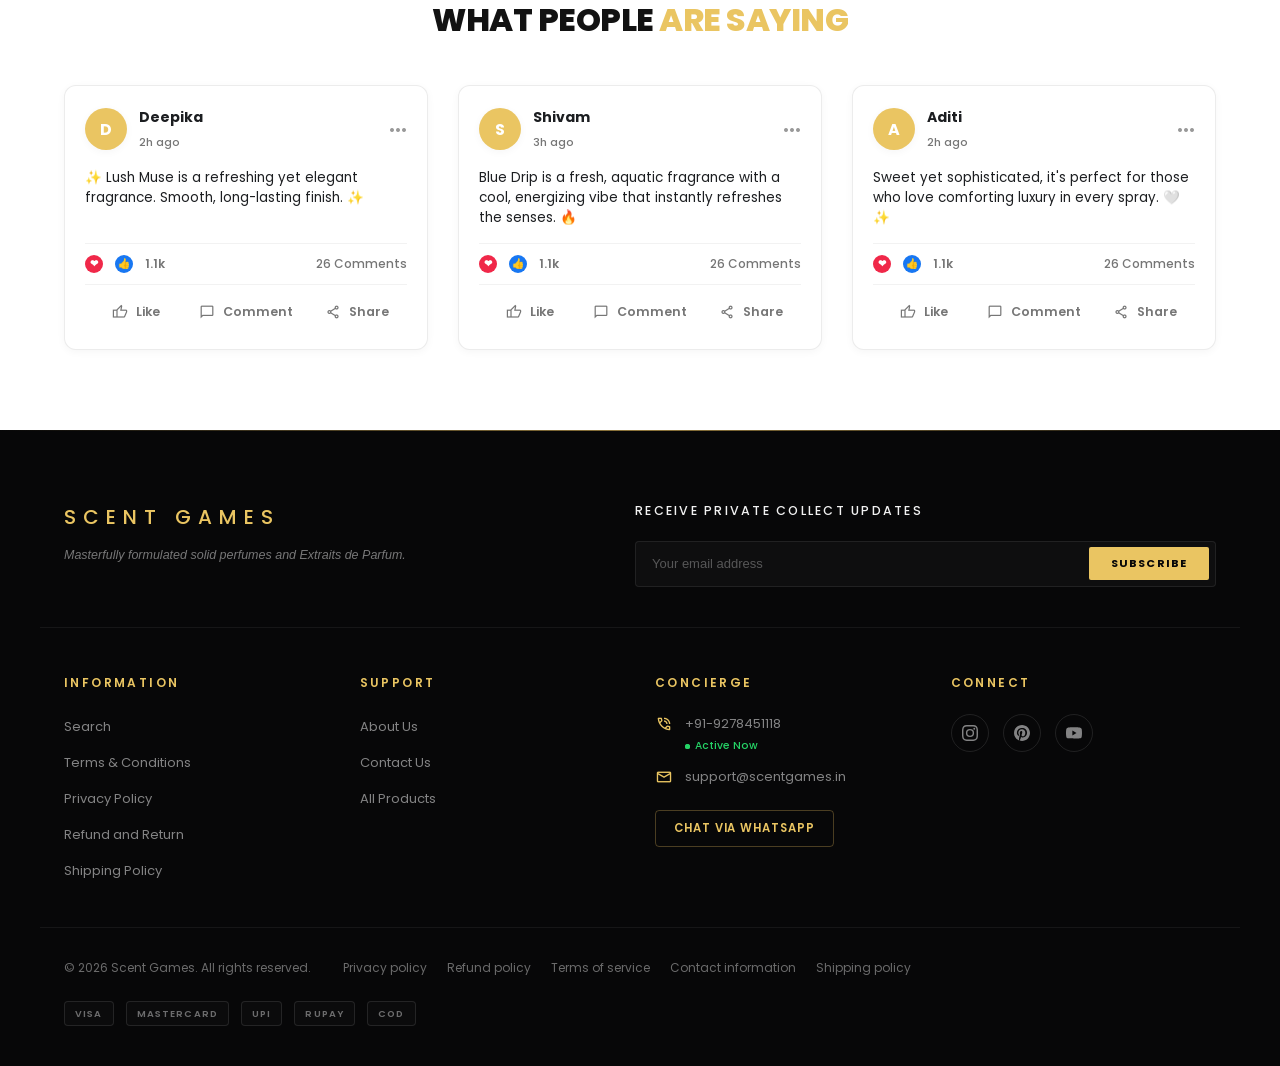
==== commit 77c2e636: "Enable hero section in index.html Uncommented the hero section in index.html to enable the slider." ====
--- a/index.html
+++ b/index.html
@@ -74,8 +74,8 @@
   <main id="MainContent">
 
     <!-- ── HERO SECTION ───────────────────────────────────────────────────── -->
-    <!-- <section class="hero-slider" id="home">
-      <!-- Slide 1 
+     <section class="hero-slider" id="home">
+       Slide 1 
       <div class="hero-slide active">
         <div class="hero-image-container">
           Desktop Image 
@@ -91,7 +91,7 @@
           <a href="#bundle" class="hero-btn">Shop Now</a>
         </div>
       </div>
-    </section> -->
+    </section> 
     <section class="hero-slider" id="home">
 
       <!-- Slide 1 : Blue Drip -->
